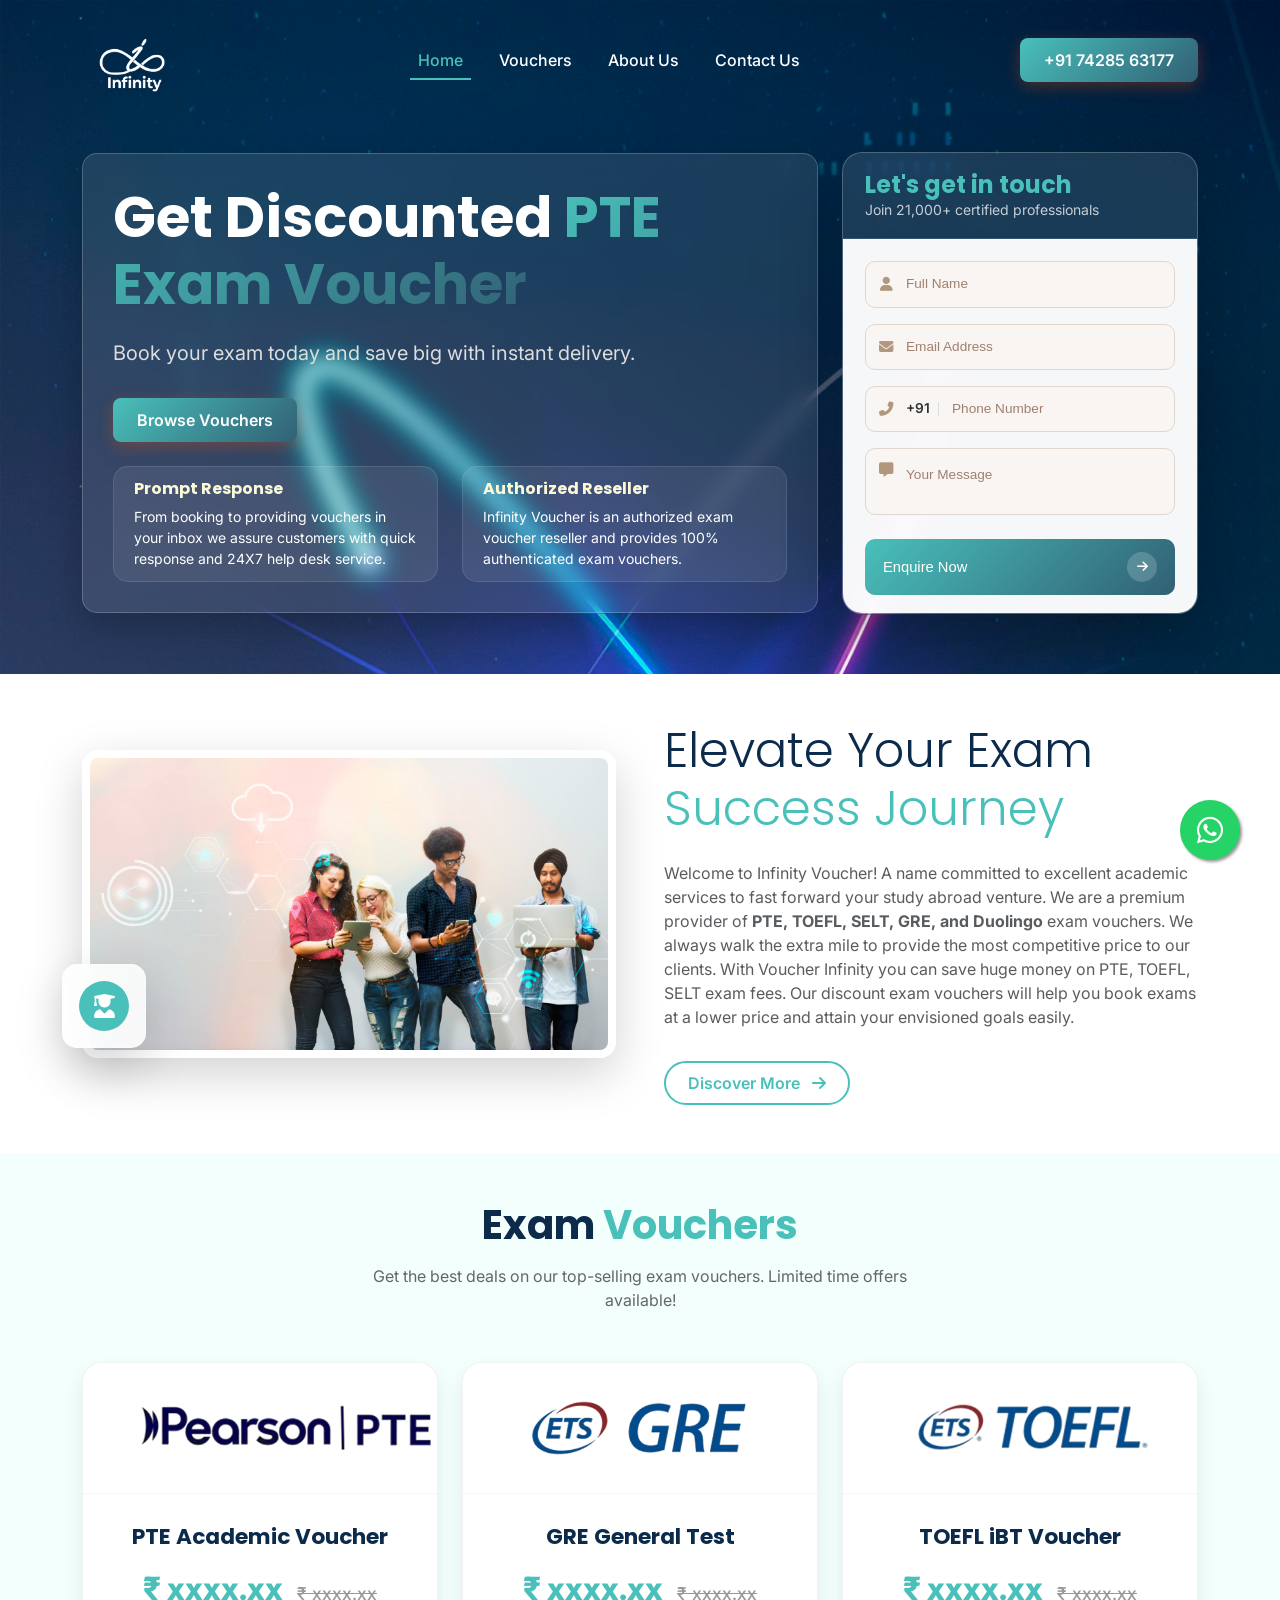
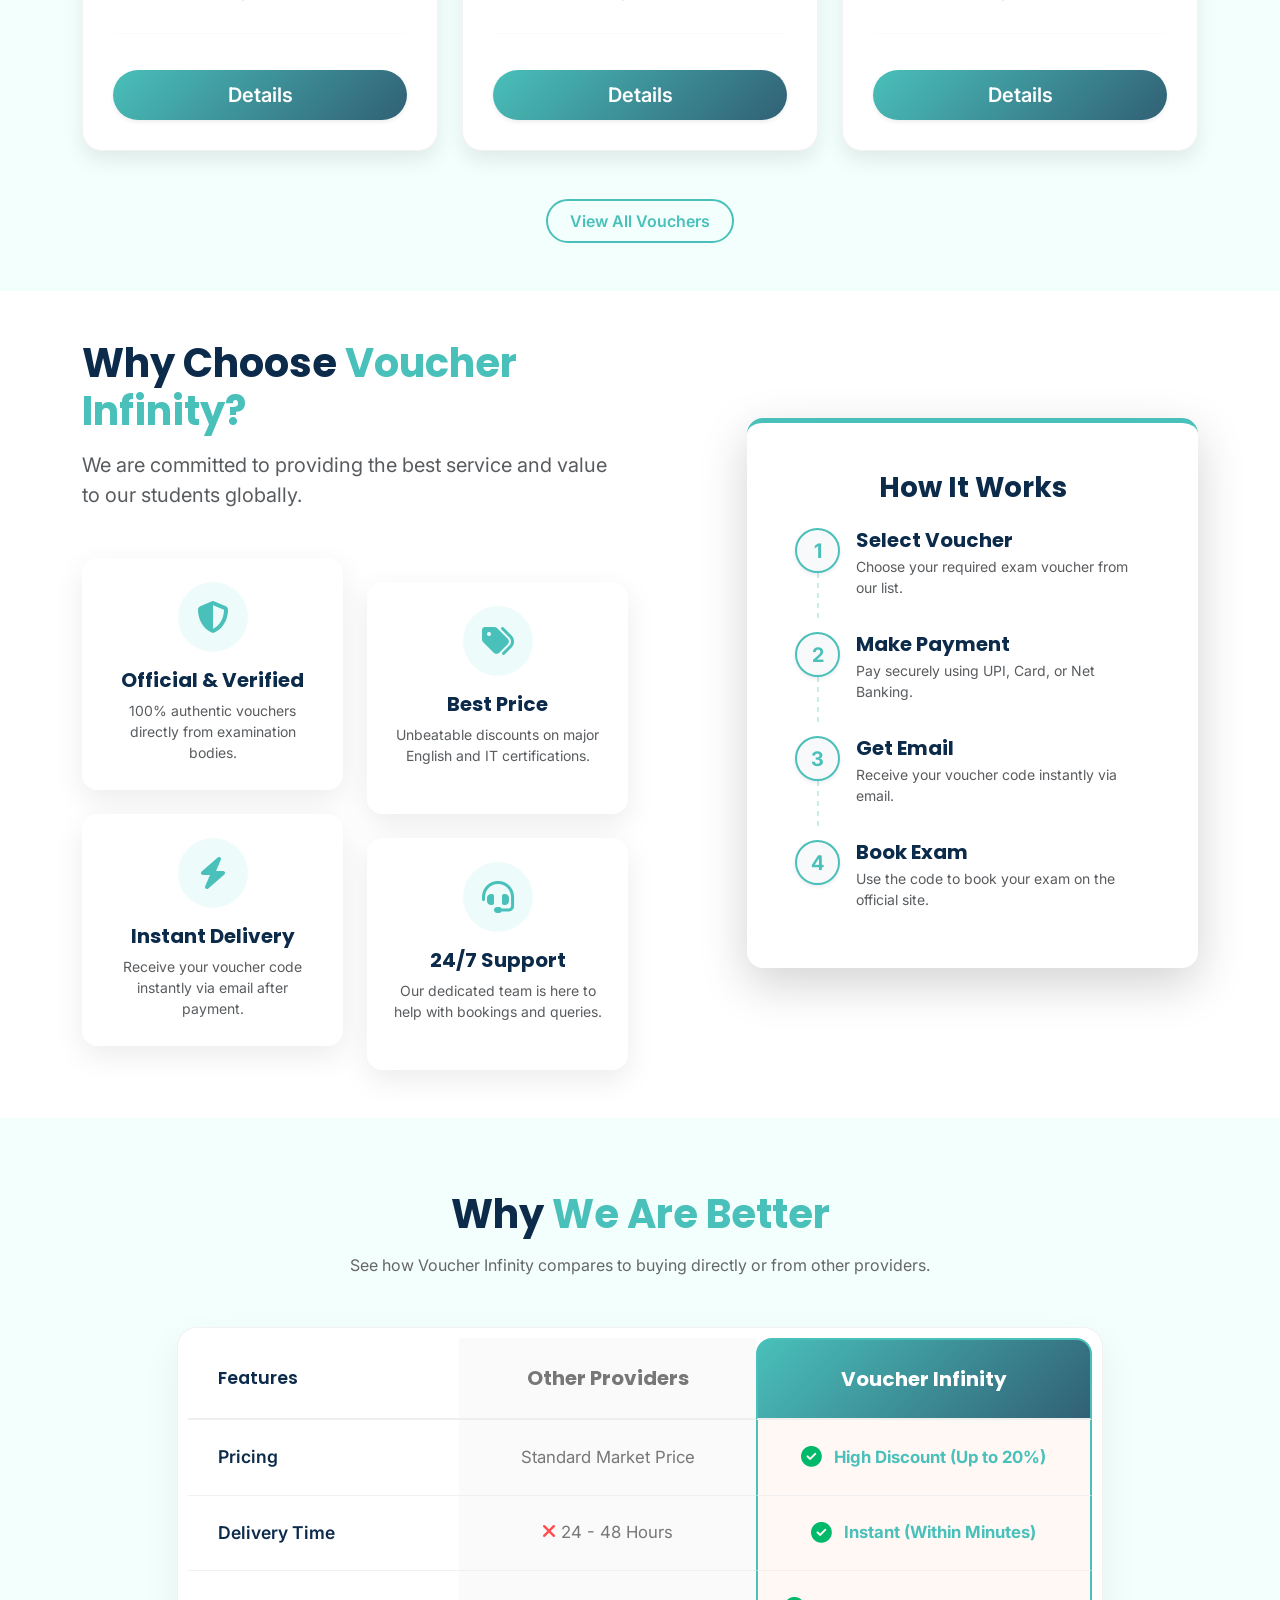
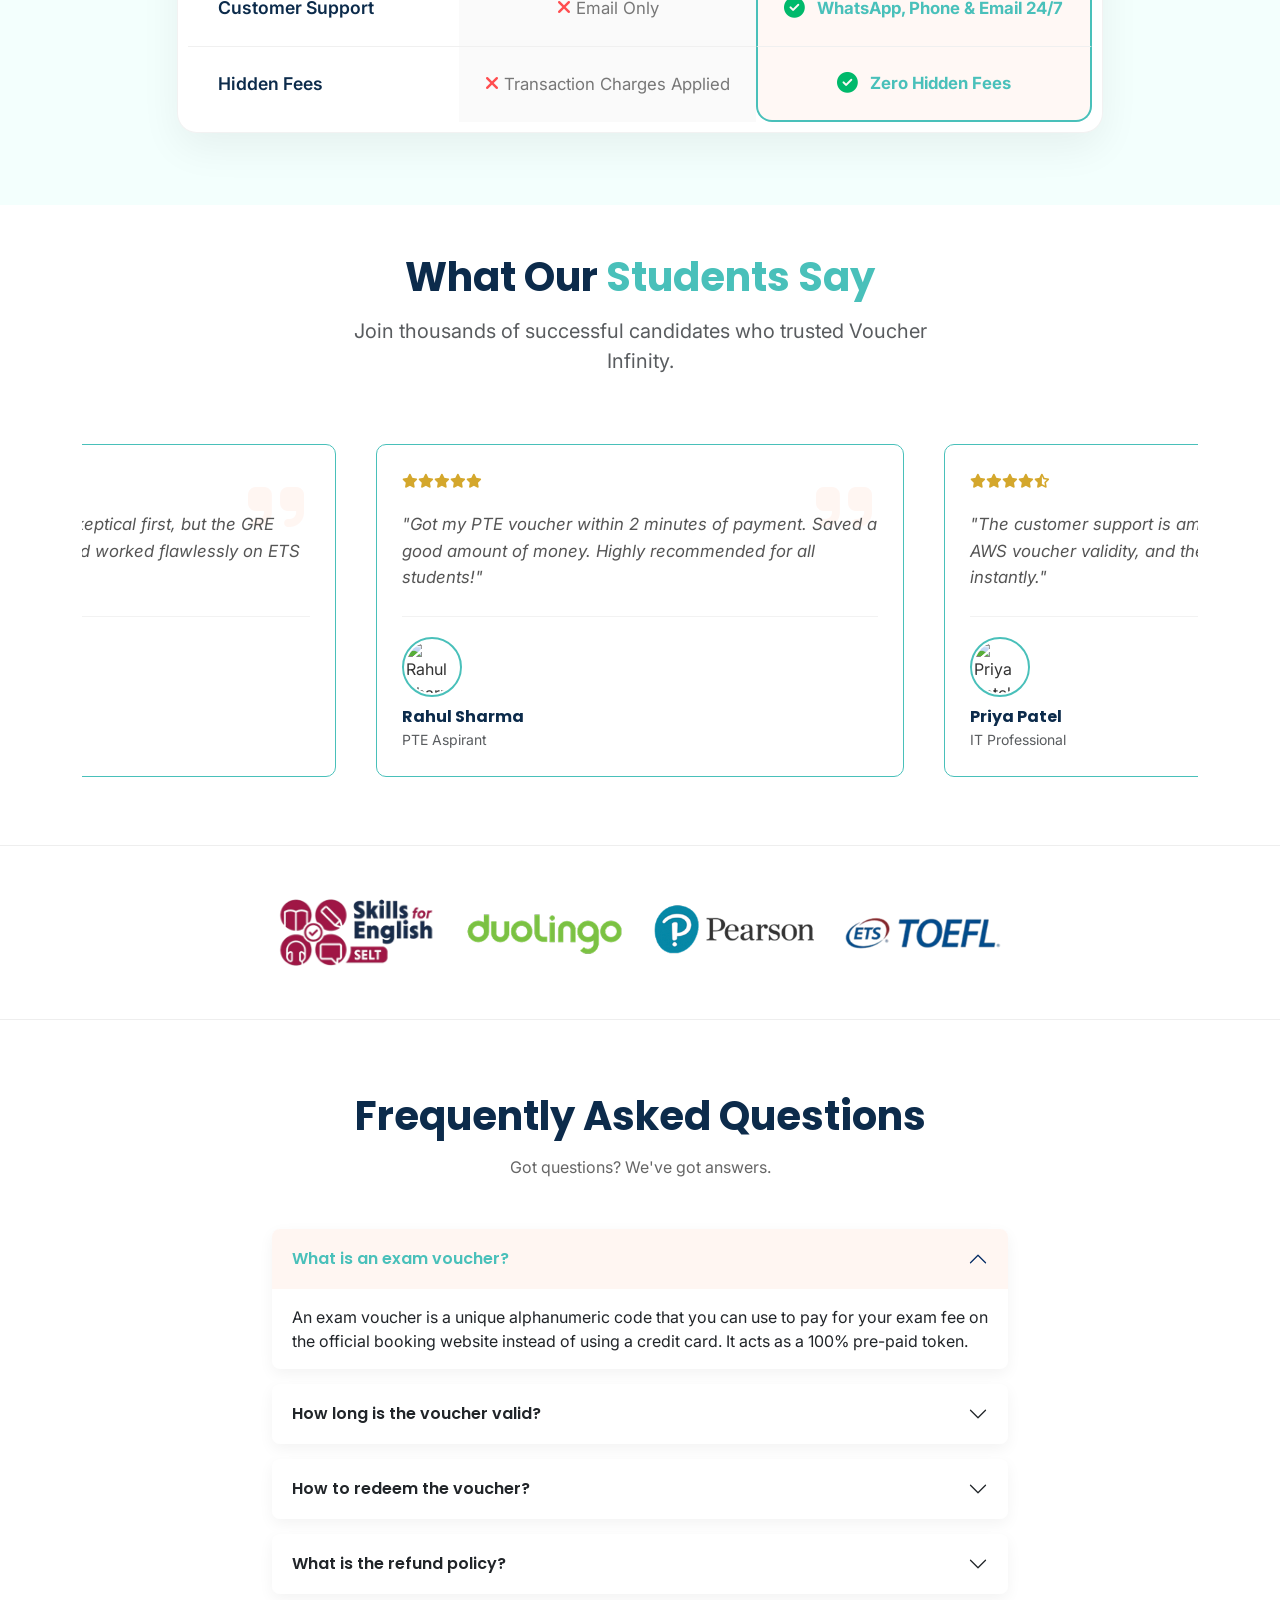
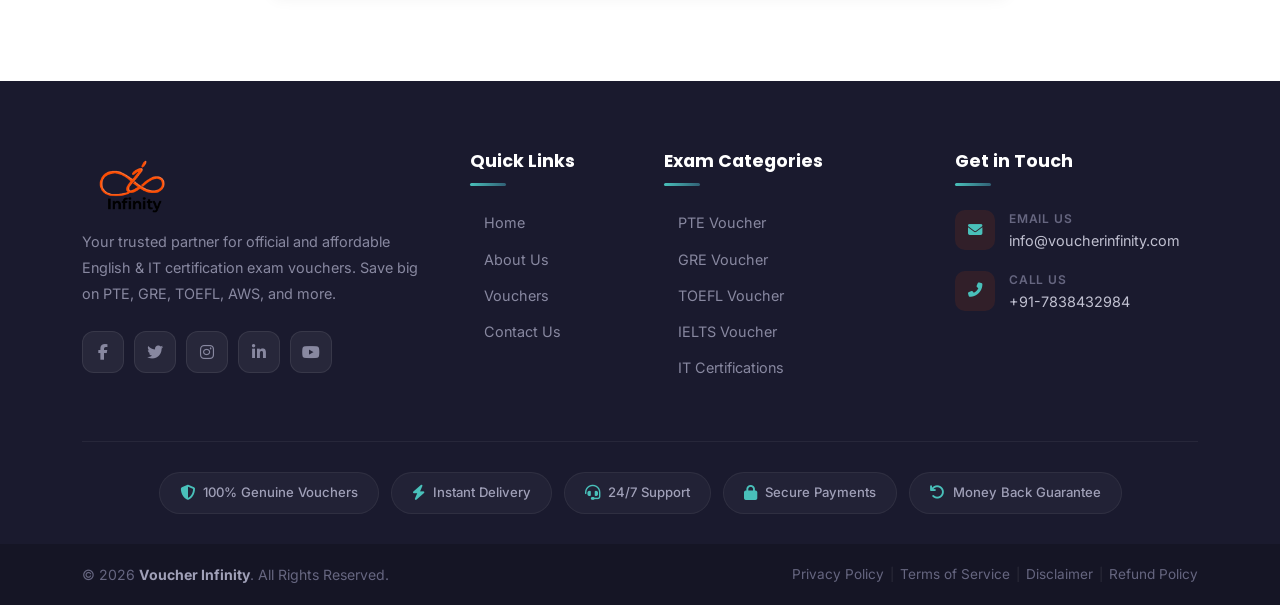
==== index.html @ 8d707a3a "first commit" ====
<!DOCTYPE html>
<html lang="en">

<head>
  <meta charset="UTF-8">
  <meta name="viewport" content="width=device-width, initial-scale=1.0">
  <title>Voucher Infinity - Official Exam Vouchers</title>
  <meta name="description"
    content="Get official exam vouchers at the best price for English & IT Certifications. Instant delivery, trusted by 1000+ students.">

  <!-- Google Fonts -->
  <link rel="preconnect" href="https://fonts.googleapis.com">
  <link rel="preconnect" href="https://fonts.gstatic.com" crossorigin>
  <link
    href="https://fonts.googleapis.com/css2?family=Inter:wght@300;400;500;600;700&family=Poppins:wght@500;600;700;800&display=swap"
    rel="stylesheet">

  <!-- Bootstrap 5 CSS -->
  <link href="https://cdn.jsdelivr.net/npm/bootstrap@5.3.0/dist/css/bootstrap.min.css" rel="stylesheet">

  <!-- Font Awesome -->
  <link rel="stylesheet" href="https://cdnjs.cloudflare.com/ajax/libs/font-awesome/6.4.0/css/all.min.css">

  <!-- AOS Animation CSS -->
  <link href="https://unpkg.com/aos@2.3.1/dist/aos.css" rel="stylesheet">

  <!-- Animate.css -->
  <link rel="stylesheet" href="https://cdnjs.cloudflare.com/ajax/libs/animate.css/4.1.1/animate.min.css" />

  <!-- OWL Carousel CSS -->
  <link rel="stylesheet" href="https://cdnjs.cloudflare.com/ajax/libs/OwlCarousel2/2.3.4/assets/owl.carousel.min.css">
  <link rel="stylesheet"
    href="https://cdnjs.cloudflare.com/ajax/libs/OwlCarousel2/2.3.4/assets/owl.theme.default.min.css">

  <!-- Custom CSS -->
  <link rel="stylesheet" href="assets/css/style.css">
  <link rel="stylesheet" href="assets/css/hero2.css">
</head>

<body>

  <!-- Hero Section -->
  <section class="hero text-center text-lg-start" id="headerWrapper"
    style="background-image: url('assets/images/home/hero3.jpg');">
    <nav class="navbar navbar-expand-lg navbar-light" id="mainNavbar2">
      <div class="container">
        <a class="navbar-brand" href="index.html">
          <img src="assets/images/logo-white.png" alt="" class="nav-logo" style="max-width: 100px;">
        </a>

        <!-- Megamenu Toggler -->
        <!-- <div class="dropdown me-auto   position-static">
          <div class=" theme-primary dropdown-toggle courses-btn d-flex align-items-center gap-2 px-2 px-md-4 py-2"
            id="coursesMegaMenuButton" data-bs-toggle="dropdown" aria-expanded="false" data-bs-auto-close="outside">
            Vouchers
          </div> 
          <div class="dropdown-menu w-100 mega-menu-dropdown  border-0 mt-3 p-3 "
            aria-labelledby="coursesMegaMenuButton" style="background-color: transparent;">
            <div class="container p-0 pb-5 rounded">
              <div class="row g-0"> 
                <div class="col-md-12 p-sm-4 p-2 bg-white">
                  <div class="voucher-drawer-wrapper ">
                    <div class="">
                      <a href="#" class="text-decoration-none text-dark" style="cursor: pointer;">
                        <div class="icon-wrapper rounded  ">
                          <img src="assets/images/vouchers/duolingo.png" alt="">
                        </div>
                      </a>
                    </div>
                    <div class="">
                      <a href="#" class="text-decoration-none text-dark" style="cursor: pointer;">
                        <div class="icon-wrapper rounded  ">
                          <img src="assets/images/vouchers/gre.webp" alt=""">
                        </div>
                      </a>
                    </div>
                    <div class="">
                      <a href=" #" class="text-decoration-none text-dark" style="cursor: pointer;">
                          <div class="icon-wrapper rounded  ">
                            <img src="assets/images/vouchers/ielts.webp" alt=""">
                        </div>
                      </a>
                    </div>
                    <div class="">
                      <a href=" #" class="text-decoration-none text-dark" style="cursor: pointer;">
                            <div class="icon-wrapper rounded  ">
                              <img src="assets/images/vouchers/pte.webp" alt="">
                            </div>
                      </a>
                    </div>
                    <div class="">
                      <a href="#" class="text-decoration-none text-dark" style="cursor: pointer;">
                        <div class="icon-wrapper rounded  ">
                          <img src="assets/images/vouchers/selt.webp" alt="">
                        </div>
                      </a>
                    </div>

                  </div>
                </div>
              </div>
            </div>
          </div>
        </div> -->

        <button class=" navbar-toggler ms-auto" type="button" data-bs-toggle="collapse" data-bs-target="#heronavbar">
          <span class="navbar-toggler-icon"></span>
        </button>
        <div class="collapse navbar-collapse" id="heronavbar">
          <ul class="navbar-nav mx-auto">
            <li class="nav-item">
              <a class="nav-link active" href="index.html">Home</a>
            </li>
            <li class="nav-item">
              <a class="nav-link" href="exam-vouchers.html"> Vouchers</a>
            </li>
            <li class="nav-item">
              <a class="nav-link" href="about.html">About Us</a>
            </li>
            <li class="nav-item">
              <a class="nav-link" href="contact.html">Contact Us</a>
            </li>

          </ul>
          <div class="d-flex gap-2 hero-cta-btn">
            <a href="tel:+917428563177" class="btn btn-primary-custom ">+91 74285 63177</a>
          </div>

        </div>
        <!-- ===CTA-Btuuon -->
      </div>
    </nav>

    <div class="container pt-5 sm-pt-2">
      <div class="row align-items-center">
        <div class="col-lg-8 col-12 hero-content mb-5 mb-lg-0 ">
          <div class="hero-left-wrapper">

            <!-- <h1>From Learning to Earning <br />- <span class="hero-title-style" id="textAnimate"></span>
            </h1> -->
            <div class="hero-content">
              <h1 class="text-white">Get Discounted
                <span>PTE Exam Voucher</span>
              </h1>
              <p class="text-white">Book your exam today and save big with instant delivery.</p>
              <div class="">
                <a href="#vouchers" class="btn btn-primary-custom">Browse Vouchers</a>
              </div>
            </div>

            <div class=" pt-4">
              <div class="row gy-4">
                <div class="col-sm-6">
                  <div class="stat-box d-flex align-items-center">
                    <div class="stat-text">
                      <h6 class=" stat-title ">Prompt Response</h6>
                      <div class="stat-desc">
                        From booking to providing vouchers in your inbox we assure customers with quick response and
                        24X7 help desk service.
                      </div>
                    </div>
                  </div>
                </div>
                <div class="col-sm-6">
                  <div class="stat-box d-flex align-items-center">
                    <div class="stat-text">
                      <h6 class=" stat-title ">Authorized Reseller</h6>
                      <div class="stat-desc">
                        Infinity Voucher is an authorized exam voucher reseller and provides 100% authenticated exam
                        vouchers.
                      </div>
                    </div>
                  </div>
                </div>

              </div>

            </div>
            <!-- <div class="d-flex gap-3 justify-content-center justify-content-lg-start">
              <a href="category.html" class="btn theme-primary btn-lg">Explore More</a>

            </div> -->
          </div>
        </div>
        <div class="col-lg-4 col-12">
          <!-- enquary form section -->
          <div class="hero-enquiry-card index-enquiry-card">

            <!-- Card Header -->
            <div class="hero-enquiry-header">

              <div class="flex-grow-1">
                <h4 class="mb-0 fw-bold">Let's get in touch</h4>
                <p class="mb-0 small opacity-75">Join 21,000+ certified professionals</p>
              </div>
              <!-- <div class="hef-live-dot">
                <span class="hef-pulse-ring"></span>
                <span class="hef-pulse-dot"></span>
              </div> -->
            </div>

            <!-- Form Body -->
            <div class="hero-enquiry-body">
              <form action="" id="indexEnquiryForm" novalidate>

                <!-- Full Name -->
                <div class="hef-field-group mb-3">
                  <div class="hef-input-wrap">
                    <span class="hef-input-icon"><i class="fas fa-user"></i></span>
                    <input type="text" id="idxName" class="hef-input" placeholder=" " required>
                    <label for="idxName" class="hef-label">Full Name</label>
                  </div>
                </div>

                <!-- Email -->
                <div class="hef-field-group mb-3">
                  <div class="hef-input-wrap">
                    <span class="hef-input-icon"><i class="fas fa-envelope"></i></span>
                    <input type="email" id="idxEmail" class="hef-input" placeholder=" " required>
                    <label for="idxEmail" class="hef-label">Email Address</label>
                  </div>
                </div>

                <!-- Phone -->
                <div class="hef-field-group mb-3">
                  <div class="hef-input-wrap hef-phone-wrap">
                    <span class="hef-input-icon"><i class="fas fa-phone-alt"></i></span>
                    <span class="hef-country-code">+91</span>
                    <input type="tel" id="idxPhone" class="hef-input hef-input-phone" placeholder=" " required>
                    <label for="idxPhone" class="hef-label hef-label-phone">Phone Number</label>
                  </div>
                </div>


                <!-- your message -->
                <div class="hef-field-group mb-4">
                  <div class="hef-input-wrap hef-textarea-wrap">
                    <span class="hef-input-icon hef-textarea-icon"><i class="fas fa-message"></i></span>
                    <textarea id="idxTime" class="hef-input hef-textarea" placeholder=" "></textarea>
                    <label for="idxTime" class="hef-label">Your Message</label>

                  </div>
                </div>

                <!-- Submit Button -->
                <button type="submit" class="hef-submit-btn">
                  <span class="hef-btn-text">
                    Enquire Now
                  </span>
                  <span class="hef-btn-arrow"><i class="fas fa-arrow-right"></i></span>
                </button>
              </form>

              <!-- Perks Row -->

            </div>
          </div>
        </div>
      </div>

    </div>
    <div class="hero-overlay"></div>
  </section>

  <!-- Sticky Navbar -->
  <!-- <nav class="navbar navbar-expand-lg fixed-top">
    <div class="container">
      <a class="navbar-brand" href="index.html">
        <img src="assets/images/logo.png" alt="header-logo" style="max-width: 100px;" />
      </a>
      <button class="navbar-toggler" type="button" data-bs-toggle="collapse" data-bs-target="#navbarNav"
        aria-controls="navbarNav" aria-expanded="false" aria-label="Toggle navigation">
        <span class="navbar-toggler-icon"></span>
      </button>
      <div class="collapse navbar-collapse" id="navbarNav">
        <ul class="navbar-nav mx-auto">
          <li class="nav-item">
            <a class="nav-link active" href="index.html">Home</a>
          </li>

          <li class="nav-item">
            <a class="nav-link" href="exam-vouchers.html"> Vouchers</a>
          </li>
          <li class="nav-item">
            <a class="nav-link" href="about.html">About Us</a>
          </li>
          <li class="nav-item">
            <a class="nav-link" href="contact.html">Contact</a>
          </li>
        </ul>
        <div class="d-flex">
          <a href="contact.html" class="btn btn-primary-custom">Get Started</a>
        </div>
      </div>
    </div>
  </nav> -->

  <!-- about-intro-section -->
  <section class="about-intro-section ">
    <div class="container py-5">
      <div class="row align-items-center g-5">

        <!-- Left Side: Image with Floating Animation -->
        <div class="col-lg-6" data-aos="fade-right" data-aos-duration="1000">
          <div class="about-image-wrapper position-relative">
            <!-- <div class="about-shape-bg"></div> -->
            <img src="assets/images/home/intro.jpg" alt="Students"
              class="img-fluid rounded-4 shadow-lg position-relative z-1" style="border: 8px solid #fff;">

            <!-- Floating Badge -->
            <div class="floating-badge-modern glass-card p-3 d-flex align-items-center gap-3 shadow-lg"
              data-aos="zoom-in" data-aos-delay="500">
              <div
                class="icon-box bg-primary-custom text-white rounded-circle d-flex align-items-center justify-content-center"
                style="width: 50px; height: 50px;">
                <i class="fas fa-user-graduate fs-4"></i>
              </div>

            </div>
          </div>
        </div>

        <!-- Right Side: Content -->
        <div class="col-lg-6" data-aos="fade-left" data-aos-duration="1000" data-aos-delay="200">
          <div class="about-content-wrapper ">

            <h2 class="display-5  mb-4">Elevate Your Exam <br><span
                class="text-primary-custom position-relative z-1">Success Journey

              </span></h2>

            <p class="text-muted  mb-4">
              Welcome to Infinity Voucher! A name committed to excellent academic services to fast forward your study
              abroad venture. We are a premium provider of <strong>PTE, TOEFL, SELT, GRE, and Duolingo</strong> exam
              vouchers.
              We always walk the extra mile to provide the most competitive price to our clients. With Voucher Infinity
              you can save
              huge money on PTE, TOEFL, SELT exam fees. Our discount exam vouchers will help you book exams at a lower
              price and
              attain your envisioned goals easily.
            </p>




            <a href="about.html" class="btn btn-outline-custom rounded-pill mt-2">Discover More <i
                class="fas fa-arrow-right ms-2"></i></a>
          </div>
        </div>

      </div>
    </div>
  </section>

  <!-- Featured Vouchers Section -->
  <section class="" id="vouchers">
    <div class="container py-5">
      <div class="section-title" data-aos="fade-up">
        <h2>Exam <span class="text-primary-custom">Vouchers</span></h2>
        <p>Get the best deals on our top-selling exam vouchers. Limited time offers available!</p>
      </div>
      <div class="row g-4 justify-content-center">
        <!-- Voucher 1 -->
        <div class="col-lg-4 col-md-6" data-aos="fade-up" data-aos-delay="100">
          <div class="voucher-card-premium">
            <div class="voucher-card-header bg-light-orange">

              <img src="assets/images/vouchers/pte.png" alt="PTE Voucher" class="voucher-logo">
            </div>
            <div class="voucher-card-body">
              <h4 class="voucher-title">PTE Academic Voucher</h4>
              <div class="voucher-pricing">
                <span class="price-current">₹ xxxx.xx</span>
                <span class="price-original"><del>₹ xxxx.xx</del></span>
              </div>
              <hr class="voucher-divider">
              <ul class="voucher-features-modern">
                <li><i class="fas fa-check-circle text-success"></i> Valid for 11 Months</li>
                <li><i class="fas fa-check-circle text-success"></i> Official Pearson Voucher</li>
                <li><i class="fas fa-check-circle text-success"></i> Free Mock Test Included</li>
                <li><i class="fas fa-check-circle text-success"></i> Instant Email Delivery</li>
              </ul>
              <a href="#" class="btn btn-primary-custom w-100 mt-3 btn-lg rounded-pill shadow-sm">Details</a>
            </div>
          </div>
        </div>

        <!-- Voucher 2 -->
        <div class="col-lg-4 col-md-6" data-aos="fade-up" data-aos-delay="200">
          <div class="voucher-card-premium">
            <div class="voucher-card-header bg-light-orange">

              <img src="assets/images/vouchers/gre.png" alt="GRE Exam Voucher" class="voucher-logo">
            </div>
            <div class="voucher-card-body">
              <h4 class="voucher-title">GRE General Test</h4>
              <div class="voucher-pricing">
                <span class="price-current">₹ xxxx.xx</span>
                <span class="price-original"><del>₹ xxxx.xx</del></span>
              </div>
              <hr class="voucher-divider">
              <ul class="voucher-features-modern">
                <li><i class="fas fa-check-circle text-success"></i> Valid for 1 Year</li>
                <li><i class="fas fa-check-circle text-success"></i> Official ETS Voucher</li>
                <li><i class="fas fa-check-circle text-success"></i> Accepted Globally</li>
                <li><i class="fas fa-check-circle text-success"></i> Instant Email Delivery</li>
              </ul>
              <a href="#" class="btn btn-primary-custom w-100 mt-3 btn-lg rounded-pill shadow-sm">Details</a>
            </div>
          </div>
        </div>

        <!-- Voucher 3 -->
        <div class="col-lg-4 col-md-6" data-aos="fade-up" data-aos-delay="300">
          <div class="voucher-card-premium">
            <div class="voucher-card-header bg-light-orange">

              <img src="assets/images/vouchers/toefl.png" alt="TOEFL Voucher" class="voucher-logo">
            </div>
            <div class="voucher-card-body">
              <h4 class="voucher-title">TOEFL iBT Voucher</h4>
              <div class="voucher-pricing">
                <span class="price-current">₹ xxxx.xx</span>
                <span class="price-original"><del>₹ xxxx.xx</del></span>
              </div>
              <hr class="voucher-divider">
              <ul class="voucher-features-modern">
                <li><i class="fas fa-check-circle text-success"></i> Valid for 6 Months</li>
                <li><i class="fas fa-check-circle text-success"></i> Official ETS Voucher</li>
                <li><i class="fas fa-check-circle text-success"></i> Universally Accepted</li>
                <li><i class="fas fa-check-circle text-success"></i> Instant Email Delivery</li>
              </ul>
              <a href="#" class="btn btn-primary-custom w-100 mt-3 btn-lg rounded-pill shadow-sm">Details</a>
            </div>
          </div>
        </div>
      </div>
      <div class="text-center mt-5">
        <a href="vouchers.html" class="btn btn-outline-custom">View All Vouchers</a>
      </div>
    </div>
  </section>

  <!-- Why Choose Us -->
  <section class="py-5  position-relative" id="why-choose-us">
    <div class="container pb-4">
      <div class="row align-items-center">

        <!-- Why Choose Us Column -->
        <div class="col-lg-6 mb-5 mb-lg-0">
          <div class="section-title text-start mb-5" data-aos="fade-up">
            <h2 class="display-6 fw-bold">Why Choose <span class="text-primary-custom">Voucher Infinity?</span></h2>
            <p class="text-muted fs-5">We are committed to providing the best service and value to our students
              globally.</p>
          </div>

          <div class="row g-4">
            <div class="col-md-6" data-aos="fade-up" data-aos-delay="100">
              <div class="feature-card-modern glass-card p-4 h-100 text-center">
                <div class="feature-icon-modern mb-3 mx-auto">
                  <i class="fas fa-shield-alt"></i>
                </div>
                <h5 class="fw-bold">Official & Verified</h5>
                <p class="text-muted small mb-0">100% authentic vouchers directly from examination bodies.</p>
              </div>
            </div>

            <div class="col-md-6" data-aos="fade-up" data-aos-delay="200">
              <div class="feature-card-modern glass-card p-4 h-100 text-center mt-md-4">
                <div class="feature-icon-modern mb-3 mx-auto">
                  <i class="fas fa-tags"></i>
                </div>
                <h5 class="fw-bold">Best Price</h5>
                <p class="text-muted small mb-0">Unbeatable discounts on major English and IT certifications.</p>
              </div>
            </div>

            <div class="col-md-6" data-aos="fade-up" data-aos-delay="300">
              <div class="feature-card-modern glass-card p-4 h-100 text-center">
                <div class="feature-icon-modern mb-3 mx-auto">
                  <i class="fas fa-bolt"></i>
                </div>
                <h5 class="fw-bold">Instant Delivery</h5>
                <p class="text-muted small mb-0">Receive your voucher code instantly via email after payment.</p>
              </div>
            </div>

            <div class="col-md-6" data-aos="fade-up" data-aos-delay="400">
              <div class="feature-card-modern glass-card p-4 h-100 text-center mt-md-4">
                <div class="feature-icon-modern mb-3 mx-auto">
                  <i class="fas fa-headset"></i>
                </div>
                <h5 class="fw-bold">24/7 Support</h5>
                <p class="text-muted small mb-0">Our dedicated team is here to help with bookings and queries.</p>
              </div>
            </div>
          </div>
        </div>

        <!-- How It Works Column -->
        <div class="col-lg-5 offset-lg-1">
          <div class="how-it-works-wrapper p-4 p-md-5 bg-white rounded-4 shadow-lg" data-aos="zoom-in"
            data-aos-delay="200">
            <h3 class="fw-bold mb-4 text-center">How It Works</h3>

            <div class="step-modern d-flex mb-4" data-aos="fade-left" data-aos-delay="300">
              <div class="step-number me-3 shadow-sm">1</div>
              <div>
                <h5 class="fw-bold mb-1">Select Voucher</h5>
                <p class="text-muted small mb-0">Choose your required exam voucher from our list.</p>
              </div>
            </div>

            <div class="step-modern d-flex mb-4" data-aos="fade-left" data-aos-delay="400">
              <div class="step-number me-3 shadow-sm">2</div>
              <div>
                <h5 class="fw-bold mb-1">Make Payment</h5>
                <p class="text-muted small mb-0">Pay securely using UPI, Card, or Net Banking.</p>
              </div>
            </div>

            <div class="step-modern d-flex mb-4" data-aos="fade-left" data-aos-delay="500">
              <div class="step-number me-3 shadow-sm">3</div>
              <div>
                <h5 class="fw-bold mb-1">Get Email</h5>
                <p class="text-muted small mb-0">Receive your voucher code instantly via email.</p>
              </div>
            </div>

            <div class="step-modern d-flex" data-aos="fade-left" data-aos-delay="600">
              <div class="step-number me-3 shadow-sm">4</div>
              <div>
                <h5 class="fw-bold mb-1">Book Exam</h5>
                <p class="text-muted small mb-0">Use the code to book your exam on the official site.</p>
              </div>
            </div>

          </div>
        </div>

      </div>
    </div>
  </section>

  <!-- Comparison Section -->
  <section class="py-5">
    <div class="container py-4">
      <div class="section-title" data-aos="fade-up">
        <h2>Why <span class="text-primary-custom">We Are Better</span></h2>
        <p>See how Voucher Infinity compares to buying directly or from other providers.</p>
      </div>
      <div class="row justify-content-center">
        <div class="col-lg-10" data-aos="zoom-in" data-aos-delay="100">
          <div class="comparison-wrapper">
            <div class="table-responsive border-0">
              <table class="table comparison-table-modern mb-0">
                <thead>
                  <tr>
                    <th>Features</th>
                    <th>Other Providers</th>
                    <th class="highlight-col">Voucher Infinity</th>
                  </tr>
                </thead>
                <tbody>
                  <tr>
                    <td>Pricing</td>
                    <td>Standard Market Price</td>
                    <td class="highlight-col"><i class="fas fa-check-circle"></i> High Discount (Up to 20%)</td>
                  </tr>
                  <tr>
                    <td>Delivery Time</td>
                    <td><i class="fas fa-times"></i> 24 - 48 Hours</td>
                    <td class="highlight-col"><i class="fas fa-check-circle"></i> Instant (Within Minutes)</td>
                  </tr>
                  <tr>
                    <td>Customer Support</td>
                    <td><i class="fas fa-times"></i> Email Only</td>
                    <td class="highlight-col"><i class="fas fa-check-circle"></i> WhatsApp, Phone & Email 24/7</td>
                  </tr>
                  <tr>
                    <td>Hidden Fees</td>
                    <td><i class="fas fa-times"></i> Transaction Charges Applied</td>
                    <td class="highlight-col"><i class="fas fa-check-circle"></i> Zero Hidden Fees</td>
                  </tr>
                </tbody>
              </table>
            </div>
          </div>
        </div>
      </div>
    </div>
  </section>

  <!-- Testimonials Section -->
  <section class="position-relative  " id="testimonial-section">
    <div class="container py-5">
      <div class="section-title text-center mb-5" data-aos="fade-up">
        <h2 class="display-6 fw-bold">What Our <span class="text-primary-custom">Students Say</span></h2>
        <p class="text-muted fs-5">Join thousands of successful candidates who trusted Voucher Infinity.</p>
      </div>
      <div class="owl-carousel testimonials-carousel" data-aos="fade-up" data-aos-delay="100">
        <div class="testimonial-card-modern">
          <i class="fas fa-quote-right quote-icon-modern"></i>
          <div class="stars-modern">
            <i class="fas fa-star"></i><i class="fas fa-star"></i><i class="fas fa-star"></i><i
              class="fas fa-star"></i><i class="fas fa-star"></i>
          </div>
          <p class="testimonial-text-modern">"Got my PTE voucher within 2 minutes of payment. Saved a good amount of
            money. Highly recommended for all students!"</p>
          <div class="user-info-modern">
            <img src="https://ui-avatars.com/api/?name=Rahul+Sharma&background=fc4d01&color=fff&bold=true"
              alt="Rahul Sharma" class="user-avatar-modern">
            <div>
              <h5 class="mb-0 fs-6 fw-bold">Rahul Sharma</h5>
              <small class="text-muted">PTE Aspirant</small>
            </div>
          </div>
        </div>
        <div class="testimonial-card-modern">
          <i class="fas fa-quote-right quote-icon-modern"></i>
          <div class="stars-modern">
            <i class="fas fa-star"></i><i class="fas fa-star"></i><i class="fas fa-star"></i><i
              class="fas fa-star"></i><i class="fas fa-star-half-alt"></i>
          </div>
          <p class="testimonial-text-modern">"The customer support is amazing. I had a query regarding AWS voucher
            validity, and they resolved it on WhatsApp instantly."</p>
          <div class="user-info-modern">
            <img src="https://ui-avatars.com/api/?name=Priya+Patel&background=e69603&color=fff&bold=true"
              alt="Priya Patel" class="user-avatar-modern">
            <div>
              <h5 class="mb-0 fs-6 fw-bold">Priya Patel</h5>
              <small class="text-muted">IT Professional</small>
            </div>
          </div>
        </div>
        <div class="testimonial-card-modern">
          <i class="fas fa-quote-right quote-icon-modern"></i>
          <div class="stars-modern">
            <i class="fas fa-star"></i><i class="fas fa-star"></i><i class="fas fa-star"></i><i
              class="fas fa-star"></i><i class="fas fa-star"></i>
          </div>
          <p class="testimonial-text-modern">"Very smooth process. I was skeptical first, but the GRE voucher was 100%
            genuine and worked flawlessly on ETS website."</p>
          <div class="user-info-modern">
            <img src="https://ui-avatars.com/api/?name=Amit+Kumar&background=fc4d01&color=fff&bold=true"
              alt="Amit Kumar" class="user-avatar-modern">
            <div>
              <h5 class="mb-0 fs-6 fw-bold">Amit Kumar</h5>
              <small class="text-muted">MS Student</small>
            </div>
          </div>
        </div>
      </div>
    </div>
  </section>



  <!-- Brands Section -->
  <section class="brands-section text-center">
    <div class="container">
      <div class="row justify-content-center align-items-center">
        <!-- Placeholder text for logos -->
        <div class="col-4 col-md-2 mb-3 mb-md-0">
          <div class="brand-logo-wrapper">
            <img src="assets/images/brands-logos/1.png" alt="" class="img-fluid">
          </div>
        </div>
        <div class="col-4 col-md-2 mb-3 mb-md-0">
          <div class="brand-logo-wrapper">
            <img src="assets/images/brands-logos/2.png" alt="" class="img-fluid">
          </div>
        </div>
        <div class="col-4 col-md-2 mb-3 mb-md-0">
          <div class="brand-logo-wrapper">
            <img src="assets/images/brands-logos/3.png" alt="" class="img-fluid">
          </div>
        </div>
        <div class="col-4 col-md-2 mb-3 mb-md-0">
          <div class="brand-logo-wrapper">
            <img src="assets/images/brands-logos/4.png" alt="" class="img-fluid">
          </div>
        </div>


      </div>
    </div>
  </section>



  <!-- FAQ Section -->

  <section class="py-5">
    <div class="container py-4">
      <div class="row justify-content-center">
        <div class="col-lg-8">
          <div class="section-title" data-aos="fade-up">
            <h2>Frequently Asked Questions</h2>
            <p>Got questions? We've got answers.</p>
          </div>
          <div class="accordion" id="faqAccordion" data-aos="fade-up" data-aos-delay="100">
            <div class="accordion-item">
              <h2 class="accordion-header" id="headingOne">
                <button class="accordion-button" type="button" data-bs-toggle="collapse" data-bs-target="#collapseOne"
                  aria-expanded="true" aria-controls="collapseOne">
                  What is an exam voucher?
                </button>
              </h2>
              <div id="collapseOne" class="accordion-collapse collapse show" aria-labelledby="headingOne"
                data-bs-parent="#faqAccordion">
                <div class="accordion-body">
                  An exam voucher is a unique alphanumeric code that you can use to pay for your exam fee on the
                  official booking website instead of using a credit card. It acts as a 100% pre-paid token.
                </div>
              </div>
            </div>
            <div class="accordion-item">
              <h2 class="accordion-header" id="headingTwo">
                <button class="accordion-button collapsed" type="button" data-bs-toggle="collapse"
                  data-bs-target="#collapseTwo" aria-expanded="false" aria-controls="collapseTwo">
                  How long is the voucher valid?
                </button>
              </h2>
              <div id="collapseTwo" class="accordion-collapse collapse" aria-labelledby="headingTwo"
                data-bs-parent="#faqAccordion">
                <div class="accordion-body">
                  Validity depends on the exam. PTE vouchers are typically valid for 11 months, while AWS and GRE
                  vouchers have a validity of 6-12 months. We always mention the exact validity before purchase.
                </div>
              </div>
            </div>
            <div class="accordion-item">
              <h2 class="accordion-header" id="headingThree">
                <button class="accordion-button collapsed" type="button" data-bs-toggle="collapse"
                  data-bs-target="#collapseThree" aria-expanded="false" aria-controls="collapseThree">
                  How to redeem the voucher?
                </button>
              </h2>
              <div id="collapseThree" class="accordion-collapse collapse" aria-labelledby="headingThree"
                data-bs-parent="#faqAccordion">
                <div class="accordion-body">
                  While booking your exam on the official portal, proceed to the checkout/payment page. There will be an
                  option to "Enter Voucher Code" or "Promo Code". Enter the code we provided and your total payable
                  amount will become zero.
                </div>
              </div>
            </div>
            <div class="accordion-item">
              <h2 class="accordion-header" id="headingFour">
                <button class="accordion-button collapsed" type="button" data-bs-toggle="collapse"
                  data-bs-target="#collapseFour" aria-expanded="false" aria-controls="collapseFour">
                  What is the refund policy?
                </button>
              </h2>
              <div id="collapseFour" class="accordion-collapse collapse" aria-labelledby="headingFour"
                data-bs-parent="#faqAccordion">
                <div class="accordion-body">
                  Once a voucher is issued, it cannot be refunded or exchanged, as it is a unique digital asset.
                  However, if a voucher is proven to be invalid (which is extremely rare), we provide a 100% replacement
                  or refund.
                </div>
              </div>
            </div>
          </div>
        </div>
      </div>
    </div>
  </section>

  <!-- CTA Section -->
  <!-- <section class="cta-section">
    <div class="container" data-aos="zoom-in">
      <h2>Start Your Certification Journey Today</h2>
      <p class="fs-5 mb-4 opacity-75">Don't let high exam fees stop you. Get your discounted voucher now!</p>
      <a href="vouchers.html" class="btn btn-light btn-lg px-5 text-primary fw-bold" style="border-radius: 50px;">Get
        Your Voucher Now</a>
    </div>
  </section> -->

  <!-- Footer -->
  <footer class="site-footer" id="site-footer">


    <!-- Main Footer Content -->
    <div class="footer-main">
      <div class="container">
        <div class="row g-5">
          <!-- Brand Column -->
          <div class="col-lg-4 col-md-6">
            <div class="footer-brand-block">
              <a href="index.html" class="footer-logo-link d-inline-flex align-items-center gap-2 mb-3">

                <img src="assets/images/logo.png" alt="footer-logo" style="max-width: 100px;" />
              </a>
              <p class="footer-brand-desc">Your trusted partner for official and affordable English & IT certification
                exam vouchers. Save big on PTE, GRE, TOEFL, AWS, and more.</p>
              <div class="footer-social-links">
                <a href="#" class="footer-social-link" aria-label="Facebook" id="footer-social-facebook">
                  <i class="fab fa-facebook-f"></i>
                </a>
                <a href="#" class="footer-social-link" aria-label="Twitter" id="footer-social-twitter">
                  <i class="fab fa-twitter"></i>
                </a>
                <a href="#" class="footer-social-link" aria-label="Instagram" id="footer-social-instagram">
                  <i class="fab fa-instagram"></i>
                </a>
                <a href="#" class="footer-social-link" aria-label="LinkedIn" id="footer-social-linkedin">
                  <i class="fab fa-linkedin-in"></i>
                </a>
                <a href="#" class="footer-social-link" aria-label="YouTube" id="footer-social-youtube">
                  <i class="fab fa-youtube"></i>
                </a>
              </div>
            </div>
          </div>

          <!-- Quick Links -->
          <div class="col-lg-2 col-md-6 col-6">
            <h5 class="footer-col-title">Quick Links</h5>
            <ul class="footer-nav-list" id="footer-quick-links">
              <li><a href="index.html"><i class="fas fa-chevron-right"></i> Home</a></li>
              <li><a href="about.html"><i class="fas fa-chevron-right"></i> About Us</a></li>
              <li><a href="vouchers.html"><i class="fas fa-chevron-right"></i> Vouchers</a></li>
              <li><a href="contact.html"><i class="fas fa-chevron-right"></i> Contact Us</a></li>
            </ul>
          </div>

          <!-- Exam Categories -->
          <div class="col-lg-3 col-md-6 col-6">
            <h5 class="footer-col-title">Exam Categories</h5>
            <ul class="footer-nav-list" id="footer-categories">
              <li><a href="exam-vouchers.html"><i class="fas fa-chevron-right"></i> PTE Voucher</a></li>
              <li><a href="exam-vouchers.html"><i class="fas fa-chevron-right"></i> GRE Voucher</a></li>
              <li><a href="exam-vouchers.html"><i class="fas fa-chevron-right"></i> TOEFL Voucher</a></li>
              <li><a href="exam-vouchers.html"><i class="fas fa-chevron-right"></i> IELTS Voucher</a></li>
              <li><a href="vouchers.html"><i class="fas fa-chevron-right"></i> IT Certifications</a></li>
            </ul>
          </div>

          <!-- Contact Info -->
          <div class="col-lg-3 col-md-6">
            <h5 class="footer-col-title">Get in Touch</h5>
            <ul class="footer-contact-list" id="footer-contact-info">
              <li>
                <div class="footer-contact-icon"><i class="fas fa-envelope"></i></div>
                <div>
                  <span class="footer-contact-label">Email Us</span>
                  <a href="mailto:info@voucherinfinity.com">info@voucherinfinity.com</a>
                </div>
              </li>
              <li>
                <div class="footer-contact-icon"><i class="fas fa-phone-alt"></i></div>
                <div>
                  <span class="footer-contact-label">Call Us</span>
                  <a href="tel:+917838432984">+91-7838432984</a>
                </div>
              </li>
              <!-- <li>
                <div class="footer-contact-icon"><i class="fas fa-map-marker-alt"></i></div>
                <div>
                  <span class="footer-contact-label">Location</span>
                  <span class="footer-contact-value">New Delhi, India</span>
                </div>
              </li>
              <li>
                <div class="footer-contact-icon"><i class="fas fa-clock"></i></div>
                <div>
                  <span class="footer-contact-label">Working Hours</span>
                  <span class="footer-contact-value">Mon - Sat: 9AM - 7PM</span>
                </div>
              </li> -->
            </ul>
          </div>
        </div>

        <!-- Trust Badges Row -->
        <div class="footer-trust-row">
          <div class="footer-trust-badge">
            <i class="fas fa-shield-alt"></i>
            <span>100% Genuine Vouchers</span>
          </div>
          <div class="footer-trust-badge">
            <i class="fas fa-bolt"></i>
            <span>Instant Delivery</span>
          </div>
          <div class="footer-trust-badge">
            <i class="fas fa-headset"></i>
            <span>24/7 Support</span>
          </div>
          <div class="footer-trust-badge">
            <i class="fas fa-lock"></i>
            <span>Secure Payments</span>
          </div>
          <div class="footer-trust-badge">
            <i class="fas fa-undo"></i>
            <span>Money Back Guarantee</span>
          </div>
        </div>
      </div>
    </div>

    <!-- Footer Bottom -->
    <div class="footer-bottom-bar">
      <div class="container">
        <div class="row align-items-center g-3">
          <div class="col-md-6 text-center text-md-start">
            <p class="footer-copyright mb-0">&copy; 2026 <strong>Voucher Infinity</strong>. All Rights Reserved.</p>
          </div>
          <div class="col-md-6 text-center text-md-end">
            <div class="footer-legal-links" id="footer-legal-links">
              <a href="#">Privacy Policy</a>
              <span class="footer-legal-sep">|</span>
              <a href="#">Terms of Service</a>
              <span class="footer-legal-sep">|</span>
              <a href="#">Disclaimer</a>
              <span class="footer-legal-sep">|</span>
              <a href="#">Refund Policy</a>
            </div>
          </div>
        </div>
      </div>
    </div>
  </footer>

  <!-- WhatsApp Floating Button -->
  <a href="https://wa.me/919876543210" class="whatsapp-float" target="_blank">
    <i class="fab fa-whatsapp"></i>
  </a>

  <!-- Scripts -->
  <script src="https://code.jquery.com/jquery-3.6.0.min.js"></script>
  <script src="https://cdn.jsdelivr.net/npm/bootstrap@5.3.0/dist/js/bootstrap.bundle.min.js"></script>
  <script src="https://unpkg.com/aos@2.3.1/dist/aos.js"></script>
  <script src="https://cdnjs.cloudflare.com/ajax/libs/OwlCarousel2/2.3.4/owl.carousel.min.js"></script>
  <script src="assets/js/main.js"></script>


  <script>
    document.addEventListener("DOMContentLoaded", function () {
      const headerWrapper = document.getElementById("headerWrapper");
      const navbar = document.getElementById("mainNavbar2");
      const logo = navbar.querySelector(".nav-logo");

      window.addEventListener("scroll", function () {
        if (window.scrollY > 1) {
          headerWrapper.classList.add("navbar-scrolled");
          navbar.classList.remove("pt-lg-4");
          navbar.classList.add("py-2");
          // Switch logo to the dark version if available
          logo.src = "assets/images/logo.png";
        } else {
          headerWrapper.classList.remove("navbar-scrolled");
          navbar.classList.remove("py-2");
          navbar.classList.add("pt-lg-4");
          // Switch back to light logo
          logo.src = "assets/images/logo-white.png";
        }
      })
    });

  </script>
</body>

</html>
---- assets/css/style.css ----
:root {
  --primary-color: #49c0ba;
  --secondary-color: #316075;
  --dark-color: #424242;
  --light-bg: #F8F9FA;
  --body-font: 'Inter', sans-serif;
  --heading-font: 'Poppins', sans-serif;
  --border-radius-sm: 8px;
  --border-radius-md: 16px;
  --border-radius-lg: 24px;
  --box-shadow: 0 10px 30px rgba(0, 0, 0, 0.08);
  --box-shadow-hover: 0 15px 40px rgba(252, 77, 1, 0.15);
  --transition: all 0.3s ease;
  --primary-gradient: linear-gradient(90deg, var(--primary-color), var(--secondary-color));
  --gradient-btn: linear-gradient(90deg, var(--secondary-color) 0%, var(--primary-color) 100%);
  --shadow-sm: 0 4px 6px rgba(0, 0, 0, 0.05);
  --shadow-md: 0 10px 20px rgba(0, 0, 0, 0.08);
  --shadow-lg: 0 20px 40px rgba(0, 0, 0, 0.12);
  --shadow-card: 0 20px 40px rgba(3, 123, 128, 0.26);
  --theme-white: #ffffff;
  /* --white: #ffffff; */
  --dark-color: #0C2B4B;
  --light-primary-color: #edfcfa;

}

body {
  font-family: var(--body-font);
  color: #333;
  overflow-x: hidden;
  background-color: #FAFBFC;
}

h1,
h2,
h3,
h4,
h5,
h6 {
  font-family: var(--heading-font);
  font-weight: 700;
  color: var(--dark-color);
}

a {
  text-decoration: none;
  transition: var(--transition);
}

section {
  background-color: #f3fffd;
}

section:nth-child(even) {
  background-color: #ffffff;
}

/* Utilities */
.text-primary-custom {
  color: var(--primary-color);
}

.text-secondary-custom {
  color: var(--secondary-color);
}

.bg-primary-custom {
  background-color: var(--primary-color);
}

.bg-secondary-custom {
  background-color: var(--secondary-color);
}

.btn-primary-custom {
  background: linear-gradient(135deg, var(--primary-color), var(--secondary-color));
  color: #fff;
  border: none;
  border-radius: 8px;
  padding: 10px 24px;
  font-weight: 600;
  transition: var(--transition);
  box-shadow: 0 4px 15px rgba(252, 77, 1, 0.3);
}

.btn-primary-custom:hover {
  transform: translateY(-2px);
  box-shadow: 0 6px 20px rgba(252, 77, 1, 0.4);
  color: #fff;
}

.btn-outline-custom {
  border: 2px solid var(--primary-color);
  color: var(--primary-color);
  background: transparent;
  border-radius: 50px;
  padding: 8px 22px;
  font-weight: 600;
  transition: var(--transition);
}

.btn-outline-custom:hover {
  background: var(--primary-color);
  color: #fff;
}

.glass-card {
  background: rgba(255, 255, 255, 0.85);
  backdrop-filter: blur(10px);
  border: 1px solid rgba(255, 255, 255, 0.3);
  border-radius: var(--border-radius-md);
  box-shadow: var(--box-shadow);
  transition: var(--transition);
}

.glass-card:hover {
  transform: translateY(-5px);
  box-shadow: var(--box-shadow-hover);
}

/* Navbar Sticky */
.navbar {
  transition: var(--transition);
  padding: 15px 0;
  background-color: rgba(255, 255, 255, 0.95);
  /* backdrop-filter: blur(10px); */
}

.navbar.sticky {
  box-shadow: 0 2px 15px rgba(0, 0, 0, 0.1);
  padding: 10px 0;
}

.navbar-brand {
  font-family: var(--heading-font);
  font-weight: 800;
  font-size: 1.5rem;
  color: var(--primary-color) !important;
}

.nav-link {
  font-weight: 500;
  color: var(--dark-color);
  margin: 0 5px;
  position: relative;
}

.nav-link::after {
  content: '';
  position: absolute;
  width: 0;
  height: 2px;
  background-color: var(--primary-color);
  bottom: 0;
  left: 0;
  transition: var(--transition);
}

.nav-link:hover::after,
.nav-link.active::after {
  width: 100%;
}

/* Hero Section */


.hero-section {
  position: relative;
  min-height: 85vh;
  display: block;
  /* Changed from flex */
  background: #000;
}

.hero-section .owl-theme .owl-nav {
  margin-top: 0px;
}

.hero-section.p-0 {
  padding: 0 !important;
}

.hero-slide {
  height: 85vh;
  background-size: cover;
  background-position: center;
  background-repeat: no-repeat;
  position: relative;
  display: flex;
  align-items: center;
}

.hero-overlay {
  position: absolute;
  top: 0;
  left: 0;
  width: 100%;
  height: 100%;
  background: rgba(0, 0, 0, 0.65);
  z-index: 1;
}

.hero-content {
  position: relative;
  z-index: 2;
}

.hero-content h1 {
  font-size: 3.5rem;
  line-height: 1.2;
  margin-bottom: 20px;
}

.hero-content h1 span {
  background: linear-gradient(135deg, var(--primary-color), var(--secondary-color));
  -webkit-background-clip: text;
  -webkit-text-fill-color: transparent;
}

.hero-content p {
  font-size: 1.25rem;
  color: #ddd !important;
  margin-bottom: 30px;
}

/* Owl Carousel Custom Nav & Dots */
.hero-carousel .owl-nav button.owl-prev,
.hero-carousel .owl-nav button.owl-next {
  position: absolute;
  top: 50%;
  transform: translateY(-50%);
  width: 50px;
  height: 50px;
  background: rgba(255, 255, 255, 0.2) !important;
  color: #fff !important;
  border-radius: 50% !important;
  font-size: 1.5rem !important;
  transition: var(--transition);
  display: flex;
  align-items: center;
  justify-content: center;
}

.hero-carousel .owl-nav button.owl-prev {
  left: 30px;
}

.hero-carousel .owl-nav button.owl-next {
  right: 30px;
}

.hero-carousel .owl-nav button:hover {
  background: var(--primary-color) !important;
}

.hero-carousel .owl-dots {
  position: absolute;
  bottom: 30px;
  width: 100%;
  text-align: center;
}

.hero-carousel .owl-dot span {
  width: 12px !important;
  height: 12px !important;
  background: rgba(255, 255, 255, 0.5) !important;
  margin: 5px 8px !important;
  transition: var(--transition) !important;
}

.hero-carousel .owl-dot.active span {
  background: var(--primary-color) !important;
  transform: scale(1.3);
}

/* Animations for Slide Content */
.hero-carousel .owl-item.active .hero-content h1 {
  animation: fadeInUp 1s both 0.2s;
}

.hero-carousel .owl-item.active .hero-content p {
  animation: fadeInUp 1s both 0.4s;
}

.hero-carousel .owl-item.active .hero-content .d-flex {
  animation: fadeInUp 1s both 0.6s;
}

@keyframes fadeInUp {
  from {
    opacity: 0;
    transform: translate3d(0, 40px, 0);
  }

  to {
    opacity: 1;
    transform: translate3d(0, 0, 0);
  }
}

.trust-badge {
  display: inline-flex;
  align-items: center;
  gap: 10px;
  background: #fff;
  padding: 8px 16px;
  border-radius: 50px;
  box-shadow: 0 4px 10px rgba(0, 0, 0, 0.05);
  margin-top: 20px;
  font-weight: 500;
  color: #333;
}

.trust-badge i {
  color: #4CAF50;
}

/* Brands Section */
.brands-section {
  padding: 40px 0;
  background: #fff;
  border-top: 1px solid #eee;
  border-bottom: 1px solid #eee;
}

.brand-logo {
  filter: grayscale(100%);
  opacity: 0.6;
  transition: var(--transition);
  max-height: 50px;
  margin: 0 auto;
}

.brand-logo:hover {
  filter: grayscale(0%);
  opacity: 1;
}

/* Categories Section */
.section-title {
  text-align: center;
  margin-bottom: 50px;
}

.section-title h2 {
  font-size: 2.5rem;
  margin-bottom: 15px;
}

.section-title p {
  color: #666;
  max-width: 600px;
  margin: 0 auto;
}

.category-card {
  padding: 40px 30px;
  text-align: center;
  border-radius: var(--border-radius-md);
  background: #fff;
  box-shadow: var(--box-shadow);
  transition: var(--transition);
  height: 100%;
}

.category-card:hover {
  transform: translateY(-10px);
  box-shadow: var(--box-shadow-hover);
}

.category-icon {
  width: 80px;
  height: 80px;
  background: rgba(252, 77, 1, 0.1);
  color: var(--primary-color);
  border-radius: 50%;
  display: inline-flex;
  align-items: center;
  justify-content: center;
  font-size: 2rem;
  margin-bottom: 20px;
  transition: var(--transition);
}

.category-card:hover .category-icon {
  background: var(--primary-color);
  color: #fff;
}

/* Premium Vouchers Section */

.voucher-features-modern {
  display: none;
}

.voucher-card-premium {
  background: #fff;
  border-radius: 20px;
  overflow: hidden;
  box-shadow: var(--shadow-md);
  transition: all 0.4s cubic-bezier(0.175, 0.885, 0.32, 1.275);
  position: relative;
  height: 100%;
  display: flex;
  flex-direction: column;
  border: 1px solid rgba(0, 0, 0, 0.05);
}

.voucher-card-premium:hover {
  transform: translateY(-10px);
  box-shadow: var(--shadow-card);
  border-color: rgba(252, 77, 1, 0.2);
}

.voucher-card-header {
  position: relative;
  padding: 20px 30px;
  text-align: center;
  border-bottom: 1px solid rgba(0, 0, 0, 0.03);
}

.bg-light-orange {
  background-color: white;
}

.voucher-logo {
  height: 90px;
  object-fit: contain;
  transition: transform 0.3s ease;
}

.voucher-card-premium:hover .voucher-logo {
  transform: scale(1.1);
}

.discount-badge-modern {
  position: absolute;
  top: 15px;
  right: 15px;
  background: linear-gradient(135deg, #FF3B30, #FF6B6B);
  color: #fff;
  padding: 6px 14px;
  border-radius: 30px;
  font-size: 0.8rem;
  font-weight: 700;
  letter-spacing: 0.5px;
  box-shadow: 0 4px 10px rgba(255, 59, 48, 0.3);
  z-index: 2;
}

.voucher-card-body {
  padding: 30px;
  flex-grow: 1;
  display: flex;
  flex-direction: column;
}

.voucher-title {
  font-size: 1.35rem;
  font-weight: 700;
  margin-bottom: 15px;
  color: var(--dark-color);
  text-align: center;
}

.voucher-pricing {
  text-align: center;
  margin-bottom: 20px;
}

.price-current {
  font-size: 2rem;
  font-weight: 800;
  color: var(--primary-color);
  display: inline-block;
  margin-right: 10px;
}

.price-original {
  font-size: 1.1rem;
  color: #999;
  font-weight: 500;
}

.voucher-divider {
  border-color: rgba(0, 0, 0, 0.06);
  margin: 0 0 20px 0;
}

.voucher-features-modern {
  list-style: none;
  padding: 0;
  margin-bottom: 20px;
  flex-grow: 1;
}

.voucher-features-modern li {
  margin-bottom: 12px;
  color: #555;
  font-size: 0.95rem;
  display: flex;
  align-items: center;
}

.voucher-features-modern li i {
  font-size: 1.1rem;
  margin-right: 12px;
  flex-shrink: 0;
}

/* Features/Why Choose Us Modern */
.feature-card-modern {
  border: none;
  background: rgba(255, 255, 255, 0.9);
  transition: all 0.4s cubic-bezier(0.175, 0.885, 0.32, 1.275);
}

.feature-card-modern:hover {
  transform: translateY(-10px) scale(1.02);
  box-shadow: 0 15px 35px rgba(252, 77, 1, 0.1) !important;
  border-bottom: 3px solid var(--primary-color);
}

.feature-icon-modern {
  width: 70px;
  height: 70px;
  background-color: var(--light-primary-color);
  color: var(--primary-color);
  border-radius: 50%;
  display: flex;
  align-items: center;
  justify-content: center;
  font-size: 2rem;
  transition: all 0.4s ease;
}

.feature-card-modern:hover .feature-icon-modern {
  background: linear-gradient(135deg, var(--primary-color), var(--secondary-color));
  color: #fff;
  transform: rotateY(180deg);
}

/* How It Works Modern */
.how-it-works-wrapper {
  position: relative;
  border-top: 5px solid var(--primary-color);
}

.step-modern {
  position: relative;
  padding-bottom: 10px;
}

.step-modern:not(:last-child)::after {
  content: '';
  position: absolute;
  left: 21.5px;
  top: 45px;
  bottom: -15px;
  width: 2px;
  background-image: linear-gradient(to bottom, var(--primary-color) 50%, transparent 50%);
  background-size: 2px 10px;
  background-repeat: repeat-y;
  opacity: 0.3;
  z-index: 0;
}

.step-modern:hover .step-number {
  background: var(--primary-color);
  color: #fff;
  transform: scale(1.1);

}

.step-number {
  width: 45px;
  height: 45px;
  min-width: 45px;
  border-radius: 50%;
  background: #f8f9fa;
  color: var(--primary-color);
  font-size: 1.25rem;
  font-weight: 700;
  display: flex;
  align-items: center;
  justify-content: center;
  border: 2px solid var(--primary-color);
  position: relative;
  z-index: 1;
  transition: all 0.3s ease;
}

/* Comparison Section Modern */
.comparison-wrapper {
  background: #fff;
  border-radius: 20px;
  box-shadow: 0 15px 40px rgba(0, 0, 0, 0.06);
  padding: 10px;
  position: relative;
  border: 1px solid rgba(0, 0, 0, 0.05);
  overflow: hidden;
}

.comparison-table-modern {
  width: 100%;
  border-collapse: separate;
  border-spacing: 0;
  margin: 0;
}

.comparison-table-modern th,
.comparison-table-modern td {
  padding: 24px 20px;
  text-align: center;
  vertical-align: middle;
}

.comparison-table-modern th {
  font-family: var(--heading-font);
  font-size: 1.25rem;
  font-weight: 700;
  border-bottom: 2px solid #eee;
}

.comparison-table-modern th:first-child,
.comparison-table-modern td:first-child {
  text-align: left;
  font-weight: 600;
  font-size: 1.1rem;
  color: var(--dark-color);
  width: 30%;
  padding-left: 30px;
}

.comparison-table-modern td {
  border-bottom: 1px solid #f0f0f0;
  font-size: 1.05rem;
}

.comparison-table-modern tr:last-child td {
  border-bottom: none;
}

/* Other Providers Column */
.comparison-table-modern th:nth-child(2),
.comparison-table-modern td:nth-child(2) {
  color: #777;
  background-color: #fafafa;
}

/* Voucher Infinity Column (Highlighted) */
.comparison-table-modern th.highlight-col,
.comparison-table-modern td.highlight-col {
  background-color: rgba(252, 77, 1, 0.04);
  color: var(--primary-color);
  font-weight: 700;
  border-left: 2px solid var(--primary-color);
  border-right: 2px solid var(--primary-color);
}

.comparison-table-modern th.highlight-col {
  background: linear-gradient(135deg, var(--primary-color), var(--secondary-color));
  color: #fff;
  border-top: 2px solid var(--primary-color);
  border-top-left-radius: 16px;
  border-top-right-radius: 16px;
}

.comparison-table-modern tr:last-child td.highlight-col {
  border-bottom: 2px solid var(--primary-color);
  border-bottom-left-radius: 16px;
  border-bottom-right-radius: 16px;
}

.comparison-table-modern td .fa-times {
  color: #ff4d4f;
  font-size: 1.2rem;
}

.comparison-table-modern td .fa-check-circle {
  color: #00b96b;
  font-size: 1.3rem;
  margin-right: 8px;
  vertical-align: text-bottom;
}

/* Testimonials Modern */
.testimonial-card-modern {
  background: #fff;
  padding: 25px;
  border-radius: 10px;
  margin: 20px 10px;
  position: relative;
  transition: all 0.3s ease;
  border: 1px solid var(--primary-color);
  /* border-bottom: 4px solid transparent; */

}

.testimonial-card-modern:hover {
  /* transform: translateY(-5px); */
  box-shadow: 0 15px 40px rgba(252, 77, 1, 0.1);

}

.quote-icon-modern {
  position: absolute;
  top: 30px;
  right: 30px;
  font-size: 4rem;
  color: rgba(252, 77, 1, 0.05);
  line-height: 1;
}

.stars-modern {
  color: #d4a72c;
  font-size: 14px;
  margin-bottom: 20px;
}

.testimonial-text-modern {
  font-size: 1.05rem;
  line-height: 1.6;
  color: #555;
  font-style: italic;
  margin-bottom: 25px;
  position: relative;
  z-index: 1;
}

.user-info-modern {
  /* display: flex;
  align-items: center; */
  border-top: 1px solid rgba(0, 0, 0, 0.05);
  padding-top: 20px;
}

#testimonial-section .user-avatar-modern {
  width: 60px;
  height: 60px;
  border-radius: 50%;
  margin-right: 15px;
  object-fit: cover;
  border: 2px solid var(--primary-color);
  padding: 2px;
  margin-bottom: 10px;
}

/* FAQ */
.accordion-item {
  border: none;
  margin-bottom: 15px;
  border-radius: var(--border-radius-sm) !important;
  box-shadow: 0 5px 15px rgba(0, 0, 0, 0.05);
  overflow: hidden;
}

.accordion-button {
  font-family: var(--heading-font);
  font-weight: 600;
  padding: 20px;
}

.accordion-button:not(.collapsed) {
  color: var(--primary-color);
  background-color: rgba(252, 77, 1, 0.05);
  box-shadow: none;
}

.accordion-button:focus {
  box-shadow: none;
}

/* CTA Section */
.cta-section {
  background: linear-gradient(135deg, var(--primary-color), var(--secondary-color));
  padding: 80px 0;
  color: #fff;
  text-align: center;
  position: relative;
  overflow: hidden;
}

.cta-section h2 {
  color: #fff;
  margin-bottom: 20px;
}

/* ============================
   HOW TO BUY VOUCHER — Timeline
   ============================ */
.how-to-buy-section {
  position: relative;
  padding: 90px 0 80px;
  background: #ffffff;
  overflow: hidden;
}

/* Decorative blobs */
.htb-blob {
  position: absolute;
  border-radius: 50%;
  pointer-events: none;
  z-index: 0;
}

.htb-blob-1 {
  width: 420px;
  height: 420px;
  top: -120px;
  left: -140px;
  background: radial-gradient(circle, rgba(252, 77, 1, 0.06) 0%, transparent 70%);
}

.htb-blob-2 {
  width: 350px;
  height: 350px;
  bottom: -100px;
  right: -100px;
  background: radial-gradient(circle, rgba(230, 150, 3, 0.07) 0%, transparent 70%);
}

/* --- Header --- */
.htb-label {
  display: inline-flex;
  align-items: center;
  gap: 8px;
  background: rgba(252, 77, 1, 0.08);
  border: 1px solid rgba(252, 77, 1, 0.2);
  color: #FC4D01;
  padding: 7px 18px;
  border-radius: 50px;
  font-size: 0.82rem;
  font-weight: 700;
  letter-spacing: 1px;
  text-transform: uppercase;
  margin-bottom: 18px;
}

.htb-heading {
  font-family: var(--heading-font);
  font-size: 2.6rem;
  font-weight: 800;
  color: var(--dark-color);
  margin-bottom: 16px;
  line-height: 1.25;
}

.htb-heading-accent {
  background: linear-gradient(135deg, #FC4D01, #e69603);
  -webkit-background-clip: text;
  -webkit-text-fill-color: transparent;
  background-clip: text;
}

.htb-subtext {
  color: #666;
  font-size: 1rem;
  line-height: 1.75;
  max-width: 540px;
  margin: 0 auto 60px;
}

/* --- Timeline Grid --- */
.htb-timeline-wrap {
  position: relative;
  display: grid;
  grid-template-columns: repeat(5, 1fr);
  gap: 0;
  margin-bottom: 50px;
}

/* Horizontal connector line */
.htb-connector-line {
  position: absolute;
  top: 44px;
  left: calc(10% + 30px);
  right: calc(10% + 30px);
  height: 2px;
  background: linear-gradient(90deg, #FC4D01, #e69603, #FC4D01);
  background-size: 200% auto;
  animation: htbLineShimmer 3s linear infinite;
  z-index: 0;
}

@keyframes htbLineShimmer {
  0% {
    background-position: 0% center;
  }

  100% {
    background-position: 200% center;
  }
}

/* --- Individual Step --- */
.htb-step {
  position: relative;
  display: flex;
  flex-direction: column;
  align-items: center;
  text-align: center;
  padding: 0 12px;
  z-index: 1;
}

.htb-step-icon-wrap {
  position: relative;
  margin-bottom: 24px;
}

/* Step number badge */
.htb-step-num {
  position: absolute;
  top: -10px;
  right: -10px;
  width: 24px;
  height: 24px;
  border-radius: 50%;
  background: linear-gradient(135deg, #FC4D01, #e69603);
  color: #fff;
  font-size: 0.7rem;
  font-weight: 800;
  display: flex;
  align-items: center;
  justify-content: center;
  z-index: 2;
  box-shadow: 0 2px 8px rgba(252, 77, 1, 0.4);
  font-family: var(--heading-font);
}

.htb-num-final {
  background: linear-gradient(135deg, #059669, #10b981);
  box-shadow: 0 2px 8px rgba(5, 150, 105, 0.4);
}

/* Step icon circle */
.htb-step-icon {
  width: 88px;
  height: 88px;
  border-radius: 50%;
  background: #fff;
  border: 2px solid rgba(252, 77, 1, 0.15);
  box-shadow: 0 8px 28px rgba(252, 77, 1, 0.1);
  display: flex;
  align-items: center;
  justify-content: center;
  font-size: 1.7rem;
  color: #FC4D01;
  transition: all 0.4s cubic-bezier(0.175, 0.885, 0.32, 1.275);
  position: relative;
  z-index: 1;
}

.htb-step:hover .htb-step-icon {
  background: linear-gradient(135deg, #FC4D01, #e69603);
  color: #fff;
  transform: translateY(-6px) scale(1.08);
  box-shadow: 0 16px 36px rgba(252, 77, 1, 0.25);
  border-color: transparent;
}

.htb-icon-final {
  border-color: rgba(5, 150, 105, 0.2);
  color: #059669;
  box-shadow: 0 8px 28px rgba(5, 150, 105, 0.1);
}

.htb-step:hover .htb-icon-final {
  background: linear-gradient(135deg, #059669, #10b981);
  color: #fff;
  box-shadow: 0 16px 36px rgba(5, 150, 105, 0.25);
}

/* Step body */
.htb-step-body {
  padding: 0 4px;
}

.htb-step-title {
  font-family: var(--heading-font);
  font-size: 1rem;
  font-weight: 700;
  color: var(--dark-color);
  margin-bottom: 8px;
  transition: color 0.3s ease;
}

.htb-step:hover .htb-step-title {
  color: #FC4D01;
}

.htb-step-desc {
  font-size: 0.82rem;
  color: #777;
  line-height: 1.6;
  margin-bottom: 12px;
}

/* Step micro-tag */
.htb-step-tag {
  display: inline-flex;
  align-items: center;
  gap: 5px;
  font-size: 0.72rem;
  font-weight: 700;
  color: #FC4D01;
  background: rgba(252, 77, 1, 0.07);
  border: 1px solid rgba(252, 77, 1, 0.15);
  padding: 4px 12px;
  border-radius: 50px;
}

.htb-tag-success {
  color: #059669;
  background: rgba(5, 150, 105, 0.07);
  border-color: rgba(5, 150, 105, 0.15);
}

/* --- Trust Strip --- */
.htb-trust-strip {
  display: flex;
  align-items: center;
  justify-content: center;
  flex-wrap: wrap;
  gap: 0;
  background: linear-gradient(135deg, rgba(252, 77, 1, 0.04), rgba(230, 150, 3, 0.04));
  border: 1px solid rgba(252, 77, 1, 0.1);
  border-radius: 18px;
  padding: 22px 30px;
  margin-bottom: 10px;
}

.htb-trust-item {
  display: flex;
  align-items: center;
  gap: 10px;
  padding: 8px 24px;
  font-size: 0.88rem;
  font-weight: 600;
  color: #555;
  transition: color 0.3s ease;
}

.htb-trust-item:hover {
  color: #FC4D01;
}

.htb-trust-item i {
  font-size: 1.1rem;
  color: #FC4D01;
}

.htb-trust-sep {
  width: 1px;
  height: 28px;
  background: rgba(252, 77, 1, 0.15);
}

/* --- CTA Buttons --- */
.htb-cta-btn {
  background: linear-gradient(135deg, #25d366, #128c4e);
  color: #fff;
  font-weight: 700;
  font-size: 0.95rem;
  padding: 13px 32px;
  border-radius: 50px;
  border: none;
  box-shadow: 0 6px 20px rgba(37, 211, 102, 0.3);
  transition: all 0.35s cubic-bezier(0.175, 0.885, 0.32, 1.275);
  position: relative;
  overflow: hidden;
}

.htb-cta-btn::before {
  content: '';
  position: absolute;
  top: 0;
  left: -100%;
  width: 100%;
  height: 100%;
  background: linear-gradient(90deg, transparent, rgba(255, 255, 255, 0.18), transparent);
  transition: left 0.5s ease;
}

.htb-cta-btn:hover {
  color: #fff;
  transform: translateY(-3px) scale(1.03);
  box-shadow: 0 12px 30px rgba(37, 211, 102, 0.4);
}

.htb-cta-btn:hover::before {
  left: 100%;
}

.htb-cta-outline-btn {
  background: transparent;
  color: #FC4D01;
  font-weight: 700;
  font-size: 0.95rem;
  padding: 12px 32px;
  border-radius: 50px;
  border: 2px solid #FC4D01;
  transition: all 0.35s cubic-bezier(0.175, 0.885, 0.32, 1.275);
}

.htb-cta-outline-btn:hover {
  background: linear-gradient(135deg, #FC4D01, #e69603);
  color: #fff;
  border-color: transparent;
  transform: translateY(-3px) scale(1.03);
  box-shadow: 0 12px 30px rgba(252, 77, 1, 0.3);
}

/* --- Responsive: Mobile Vertical Timeline --- */
@media (max-width: 991px) {
  .htb-timeline-wrap {
    grid-template-columns: 1fr;
    gap: 0;
    max-width: 480px;
    margin: 0 auto 50px;
  }

  .htb-connector-line {
    display: none;
  }

  .htb-step {
    flex-direction: row;
    align-items: flex-start;
    text-align: left;
    gap: 20px;
    padding: 0 0 30px 0;
    position: relative;
  }

  /* Vertical dashed connector */
  .htb-step:not(:last-child)::after {
    content: '';
    position: absolute;
    left: 43px;
    top: 88px;
    bottom: 0;
    width: 2px;
    background: repeating-linear-gradient(to bottom, rgba(252, 77, 1, 0.25) 0px, rgba(252, 77, 1, 0.25) 6px, transparent 6px, transparent 12px);
  }

  .htb-step-icon-wrap {
    flex-shrink: 0;
    margin-bottom: 0;
  }

  .htb-step-icon {
    width: 76px;
    height: 76px;
    font-size: 1.4rem;
  }

  .htb-step-body {
    padding: 8px 0 0;
  }

  .htb-heading {
    font-size: 2rem;
  }
}

@media (max-width: 576px) {
  .htb-trust-strip {
    flex-direction: column;
    gap: 8px;
    padding: 18px 20px;
  }

  .htb-trust-sep {
    display: none;
  }

  .htb-cta-btn,
  .htb-cta-outline-btn {
    display: block;
    width: 100%;
    margin: 6px 0 !important;
    text-align: center;
  }
}



/* --- Marquee --- */
.success-marquee-wrap {
  position: relative;
  width: 100%;
  overflow: hidden;
  margin-top: 55px;
  padding: 10px 0 20px;
  mask-image: linear-gradient(to right, transparent 0%, black 8%, black 92%, transparent 100%);
  -webkit-mask-image: linear-gradient(to right, transparent 0%, black 8%, black 92%, transparent 100%);
}

.success-marquee-track {
  display: flex;
  gap: 24px;
  width: max-content;
  animation: successMarquee 38s linear infinite;
}

.success-marquee-wrap:hover .success-marquee-track {
  animation-play-state: paused;
}

@keyframes successMarquee {
  from {
    transform: translateX(0);
  }

  to {
    transform: translateX(-50%);
  }
}

/* --- Result Cards --- */
.success-result-card {
  background: #fff;
  border: 1px solid rgba(0, 0, 0, 0.07);
  border-radius: 20px;
  padding: 28px 22px 22px;
  min-width: 220px;
  max-width: 220px;
  text-align: center;
  flex-shrink: 0;
  transition: all 0.35s cubic-bezier(0.175, 0.885, 0.32, 1.275);
  position: relative;
  box-shadow: 0 4px 16px rgba(0, 0, 0, 0.06);
}

.success-result-card:hover {
  border-color: rgba(252, 77, 1, 0.2);
  transform: translateY(-10px);
  box-shadow: var(--box-shadow-hover);
}

/* Exam Badge */
.src-exam-badge {
  display: inline-block;
  padding: 4px 14px;
  border-radius: 50px;
  font-size: 0.7rem;
  font-weight: 700;
  letter-spacing: 0.5px;
  text-transform: uppercase;
  margin-bottom: 16px;
}

.src-badge-pte {
  background: rgba(5, 150, 105, 0.1);
  color: #059669;
  border: 1px solid rgba(5, 150, 105, 0.2);
}

.src-badge-aws {
  background: rgba(230, 150, 3, 0.1);
  color: #b07a00;
  border: 1px solid rgba(230, 150, 3, 0.2);
}

.src-badge-gre {
  background: rgba(37, 99, 235, 0.1);
  color: #1d4ed8;
  border: 1px solid rgba(37, 99, 235, 0.2);
}

.src-badge-toefl {
  background: rgba(124, 58, 237, 0.1);
  color: #6d28d9;
  border: 1px solid rgba(124, 58, 237, 0.2);
}

.src-badge-ms {
  background: rgba(252, 77, 1, 0.1);
  color: #d43700;
  border: 1px solid rgba(252, 77, 1, 0.2);
}

/* SVG Score Ring */
.src-score-ring {
  position: relative;
  width: 80px;
  height: 80px;
  margin: 0 auto 14px;
}

.src-score-ring svg {
  width: 80px;
  height: 80px;
  transform: rotate(-90deg);
}

.ring-bg {
  fill: none;
  stroke: #f0ede6;
  stroke-width: 6;
}

.ring-fill {
  fill: none;
  stroke-width: 6;
  stroke-linecap: round;
  transition: stroke-dashoffset 1.5s ease;
}

.ring-fill-green {
  stroke: #059669;
  filter: drop-shadow(0 0 3px rgba(5, 150, 105, 0.35));
}

.ring-fill-orange {
  stroke: #e69603;
  filter: drop-shadow(0 0 3px rgba(230, 150, 3, 0.35));
}

.ring-fill-blue {
  stroke: #2563eb;
  filter: drop-shadow(0 0 3px rgba(37, 99, 235, 0.35));
}

.src-score-center {
  position: absolute;
  top: 50%;
  left: 50%;
  transform: translate(-50%, -50%);
  line-height: 1;
  text-align: center;
}

.src-score-val {
  display: block;
  font-family: var(--heading-font);
  font-size: 1.1rem;
  font-weight: 800;
  color: var(--dark-color);
}

.src-score-max {
  font-size: 0.6rem;
  color: #aaa;
  font-weight: 500;
}

/* Avatar */
.src-avatar-wrap {
  margin-bottom: 10px;
}

.src-avatar-wrap img {
  width: 52px;
  height: 52px;
  border-radius: 50%;
  border: 2px solid rgba(252, 77, 1, 0.35);
  padding: 2px;
  object-fit: cover;
  box-shadow: 0 4px 10px rgba(252, 77, 1, 0.12);
}

.src-student-name {
  font-family: var(--heading-font);
  font-size: 0.95rem;
  font-weight: 700;
  color: var(--dark-color);
  margin-bottom: 4px;
}

.src-student-meta {
  font-size: 0.75rem;
  color: #999;
  margin-bottom: 12px;
}

.src-student-meta i {
  color: #FC4D01;
  font-size: 0.7rem;
  margin-right: 3px;
}

.src-outcome {
  font-size: 0.73rem;
  color: #059669;
  font-weight: 600;
  line-height: 1.4;
  padding: 8px 10px;
  background: rgba(5, 150, 105, 0.07);
  border-radius: 10px;
  border: 1px solid rgba(5, 150, 105, 0.15);
}

.src-outcome i {
  margin-right: 4px;
}

/* --- Section Bottom CTA --- */
.success-cta-text {
  color: #777;
  font-size: 1rem;
  margin-bottom: 20px;
}

.success-cta-btn {
  background: linear-gradient(135deg, #FC4D01, #e69603);
  color: #fff;
  font-weight: 700;
  font-size: 1rem;
  padding: 15px 40px;
  border-radius: 50px;
  border: none;
  box-shadow: 0 8px 30px rgba(252, 77, 1, 0.3);
  transition: all 0.35s cubic-bezier(0.175, 0.885, 0.32, 1.275);
  position: relative;
  overflow: hidden;
  letter-spacing: 0.3px;
}

.success-cta-btn::before {
  content: '';
  position: absolute;
  top: 0;
  left: -100%;
  width: 100%;
  height: 100%;
  background: linear-gradient(90deg, transparent, rgba(255, 255, 255, 0.2), transparent);
  transition: left 0.5s ease;
}

.success-cta-btn:hover {
  color: #fff;
  transform: translateY(-4px) scale(1.03);
  box-shadow: 0 16px 40px rgba(252, 77, 1, 0.4);
}

.success-cta-btn:hover::before {
  left: 100%;
}

/* --- Responsive --- */
@media (max-width: 768px) {
  .success-section-heading {
    font-size: 2rem;
  }

  .success-stat-number {
    font-size: 2rem;
  }

  .success-marquee-track {
    gap: 16px;
  }

  .success-result-card {
    min-width: 190px;
    max-width: 190px;
    padding: 22px 16px 18px;
  }
}


.site-footer {
  background: #1a1a2e;
  color: #c0c0d0;
  font-size: 0.95rem;
}

/* --- Newsletter Bar --- */
.footer-newsletter-bar {
  background: linear-gradient(135deg, #FC4D01 0%, #e69603 100%);
  padding: 40px 0;
  position: relative;
  overflow: hidden;
}

.footer-newsletter-bar::before {
  content: '';
  position: absolute;
  top: -50%;
  right: -10%;
  width: 300px;
  height: 300px;
  background: rgba(255, 255, 255, 0.06);
  border-radius: 50%;
  pointer-events: none;
}

.footer-newsletter-bar::after {
  content: '';
  position: absolute;
  bottom: -40%;
  left: -5%;
  width: 200px;
  height: 200px;
  background: rgba(255, 255, 255, 0.04);
  border-radius: 50%;
  pointer-events: none;
}

.newsletter-icon-wrap {
  width: 60px;
  height: 60px;
  min-width: 60px;
  background: rgba(255, 255, 255, 0.15);
  border-radius: 16px;
  display: flex;
  align-items: center;
  justify-content: center;
  font-size: 1.5rem;
  color: #fff;
  backdrop-filter: blur(4px);
  animation: floatNewsletter 3s ease-in-out infinite;
}

@keyframes floatNewsletter {

  0%,
  100% {
    transform: translateY(0);
  }

  50% {
    transform: translateY(-6px);
  }
}

.footer-newsletter-input {
  background: rgba(255, 255, 255, 0.15);
  border: 1px solid rgba(255, 255, 255, 0.25);
  border-radius: 12px !important;
  padding: 14px 18px 14px 48px;
  color: #fff;
  font-size: 0.95rem;
  backdrop-filter: blur(4px);
  transition: all 0.3s ease;
}

.footer-newsletter-input::placeholder {
  color: rgba(255, 255, 255, 0.65);
}

.footer-newsletter-input:focus {
  background: rgba(255, 255, 255, 0.22);
  border-color: rgba(255, 255, 255, 0.5);
  box-shadow: 0 0 0 4px rgba(255, 255, 255, 0.1);
  color: #fff;
}

.newsletter-input-icon {
  position: absolute;
  left: 16px;
  top: 50%;
  transform: translateY(-50%);
  color: rgba(255, 255, 255, 0.6);
  font-size: 1rem;
  z-index: 2;
  pointer-events: none;
}

.footer-newsletter-btn {
  background: #fff;
  color: var(--primary-color);
  font-weight: 700;
  border-radius: 12px !important;
  padding: 14px 28px;
  white-space: nowrap;
  border: none;
  transition: all 0.3s ease;
  letter-spacing: 0.3px;
}

.footer-newsletter-btn:hover {
  background: #1a1a2e;
  color: #fff;
  transform: translateY(-2px);
  box-shadow: 0 8px 20px rgba(0, 0, 0, 0.2);
}

/* --- Main Footer --- */
.footer-main {
  padding: 70px 0 0;
}

.footer-logo-link {
  text-decoration: none;
}

.footer-logo-icon {
  width: 44px;
  height: 44px;
  background: linear-gradient(135deg, var(--primary-color), var(--secondary-color));
  border-radius: 12px;
  display: flex;
  align-items: center;
  justify-content: center;
  font-size: 1.3rem;
  color: #fff;
}

.footer-logo-text {
  font-family: var(--heading-font);
  font-size: 1.5rem;
  font-weight: 800;
  background: linear-gradient(135deg, #fff, #c0c0d0);
  -webkit-background-clip: text;
  -webkit-text-fill-color: transparent;
  background-clip: text;
}

.footer-brand-desc {
  color: #8888a0;
  line-height: 1.8;
  margin-bottom: 24px;
  font-size: 0.9rem;
}

/* Social Links */
.footer-social-links {
  display: flex;
  gap: 10px;
}

.footer-social-link {
  width: 42px;
  height: 42px;
  border-radius: 12px;
  background: rgba(255, 255, 255, 0.06);
  border: 1px solid rgba(255, 255, 255, 0.08);
  display: flex;
  align-items: center;
  justify-content: center;
  color: #8888a0;
  font-size: 1rem;
  transition: all 0.35s cubic-bezier(0.175, 0.885, 0.32, 1.275);
}

.footer-social-link:hover {
  transform: translateY(-4px) scale(1.05);
  color: #fff;
  box-shadow: 0 8px 20px rgba(252, 77, 1, 0.3);
}

#footer-social-facebook:hover {
  background: #1877F2;
  border-color: #1877F2;
}

#footer-social-twitter:hover {
  background: #1DA1F2;
  border-color: #1DA1F2;
}

#footer-social-instagram:hover {
  background: linear-gradient(45deg, #f09433, #e6683c, #dc2743, #cc2366, #bc1888);
  border-color: #e6683c;
}

#footer-social-linkedin:hover {
  background: #0A66C2;
  border-color: #0A66C2;
}

#footer-social-youtube:hover {
  background: #FF0000;
  border-color: #FF0000;
}

/* Column Titles */
.footer-col-title {
  color: #fff;
  font-family: var(--heading-font);
  font-size: 1.1rem;
  font-weight: 700;
  margin-bottom: 24px;
  position: relative;
  padding-bottom: 14px;
}

.footer-col-title::after {
  content: '';
  position: absolute;
  left: 0;
  bottom: 0;
  width: 36px;
  height: 3px;
  background: linear-gradient(90deg, var(--primary-color), var(--secondary-color));
  border-radius: 2px;
}

/* Navigation Lists */
.footer-nav-list {
  list-style: none;
  padding: 0;
  margin: 0;
}

.footer-nav-list li {
  margin-bottom: 12px;
}

.footer-nav-list a {
  color: #8888a0;
  display: inline-flex;
  align-items: center;
  gap: 8px;
  font-size: 0.9rem;
  transition: all 0.3s ease;
  text-decoration: none;
}

.footer-nav-list a i {
  font-size: 0.55rem;
  color: var(--primary-color);
  opacity: 0;
  transform: translateX(-8px);
  transition: all 0.3s ease;
}

.footer-nav-list a:hover {
  color: #fff;
  padding-left: 4px;
}

.footer-nav-list a:hover i {
  opacity: 1;
  transform: translateX(0);
}

/* Contact List */
.footer-contact-list {
  list-style: none;
  padding: 0;
  margin: 0;
}

.footer-contact-list li {
  display: flex;
  align-items: flex-start;
  gap: 14px;
  margin-bottom: 18px;
}

.footer-contact-icon {
  width: 40px;
  height: 40px;
  min-width: 40px;
  background: rgba(252, 77, 1, 0.1);
  color: var(--primary-color);
  border-radius: 10px;
  display: flex;
  align-items: center;
  justify-content: center;
  font-size: 0.9rem;
  transition: all 0.3s ease;
}

.footer-contact-list li:hover .footer-contact-icon {
  background: var(--primary-color);
  color: #fff;
  transform: scale(1.05);
}

.footer-contact-label {
  display: block;
  font-size: 0.75rem;
  color: #6666780;
  text-transform: uppercase;
  letter-spacing: 0.8px;
  font-weight: 600;
  margin-bottom: 2px;
  color: #666680;
}

.footer-contact-list a {
  color: #c0c0d0;
  text-decoration: none;
  font-size: 0.9rem;
  transition: color 0.3s ease;
}

.footer-contact-list a:hover {
  color: var(--primary-color);
}

.footer-contact-value {
  color: #c0c0d0;
  font-size: 0.9rem;
}

/* Trust Badges Row */
.footer-trust-row {
  display: flex;
  flex-wrap: wrap;
  justify-content: center;
  gap: 12px;
  margin-top: 50px;
  padding: 30px 0;
  border-top: 1px solid rgba(255, 255, 255, 0.06);
}

.footer-trust-badge {
  display: inline-flex;
  align-items: center;
  gap: 8px;
  padding: 10px 20px;
  background: rgba(255, 255, 255, 0.04);
  border: 1px solid rgba(255, 255, 255, 0.06);
  border-radius: 50px;
  font-size: 0.82rem;
  font-weight: 500;
  color: #a0a0b8;
  transition: all 0.3s ease;
}

.footer-trust-badge:hover {
  background: rgba(252, 77, 1, 0.08);
  border-color: rgba(252, 77, 1, 0.2);
  color: #fff;
  transform: translateY(-2px);
}

.footer-trust-badge i {
  color: var(--primary-color);
  font-size: 0.95rem;
}

/* --- Footer Bottom Bar --- */
.footer-bottom-bar {
  background: rgba(0, 0, 0, 0.2);
  padding: 20px 0;
  margin-top: 0;
}

.footer-copyright {
  color: #666680;
  font-size: 0.88rem;
}

.footer-copyright strong {
  color: #a0a0b8;
}

.footer-legal-links {
  display: flex;
  align-items: center;
  justify-content: flex-end;
  gap: 6px;
  flex-wrap: wrap;
}

.footer-legal-links a {
  color: #666680;
  text-decoration: none;
  font-size: 0.85rem;
  transition: color 0.3s ease;
}

.footer-legal-links a:hover {
  color: var(--primary-color);
}

.footer-legal-sep {
  color: rgba(255, 255, 255, 0.1);
  font-size: 0.8rem;
}

/* Footer Responsive */
@media (max-width: 991px) {
  .footer-newsletter-bar {
    text-align: center;
  }

  .footer-newsletter-bar .d-flex.align-items-center.gap-3 {
    justify-content: center;
  }

  .footer-newsletter-form {
    flex-direction: column;
  }

  .footer-newsletter-btn {
    width: 100%;
  }
}

@media (max-width: 767px) {
  .footer-main {
    padding: 50px 0 0;
  }

  .footer-col-title {
    margin-top: 10px;
  }

  .footer-trust-row {
    gap: 8px;
    margin-top: 30px;
  }

  .footer-trust-badge {
    font-size: 0.75rem;
    padding: 8px 14px;
  }

  .footer-legal-links {
    justify-content: center;
  }
}

/* WhatsApp Floating Button */
.whatsapp-float {
  position: fixed;
  width: 60px;
  height: 60px;
  bottom: 40px;
  right: 40px;
  background-color: #25d366;
  color: #FFF;
  border-radius: 50px;
  text-align: center;
  font-size: 30px;
  box-shadow: 2px 2px 3px #999;
  z-index: 100;
  display: flex;
  align-items: center;
  justify-content: center;
  transition: var(--transition);
}

.whatsapp-float:hover {
  transform: scale(1.1);
  color: white;
}

@media (max-width: 768px) {
  .hero-content h1 {
    font-size: 2.5rem;
  }

  .floating-cards-container {
    display: none;
    /* Hide on mobile to keep it clean */
  }
}

/* About Intro Section Modern Styles */
.about-image-wrapper {
  /* padding-right: 20px; */
  padding-bottom: 20px;
}

.about-shape-bg {
  position: absolute;
  top: 20px;
  right: 0;
  bottom: 0;
  left: 20px;
  background: linear-gradient(135deg, rgba(252, 77, 1, 0.1), rgba(240, 121, 2, 0.2));
  border-radius: var(--border-radius-lg);
  z-index: 0;
}

.floating-badge-modern {
  position: absolute;
  bottom: 30px;
  left: -20px;
  border-radius: 15px;
  z-index: 3;
  animation: floatUpDown 4s ease-in-out infinite;
  border: 1px solid rgba(255, 255, 255, 0.4);
}

@keyframes floatUpDown {
  0% {
    transform: translateY(0);
  }

  50% {
    transform: translateY(-15px);
  }

  100% {
    transform: translateY(0);
  }
}

@keyframes rollIn {
  0% {
    opacity: 0;
    -webkit-transform: translateX(-100%) rotate(-120deg);
    -ms-transform: translateX(-100%) rotate(-120deg);
    transform: translateX(-100%) rotate(-120deg);
  }

  100% {
    opacity: 1;
    -webkit-transform: translateX(0px) rotate(0deg);
    -ms-transform: translateX(0px) rotate(0deg);
    transform: translateX(0px) rotate(0deg);
  }
}

.rollIn {
  -webkit-animation-name: rollIn;
  animation-name: rollIn;
}

/* originally authored by Nick Pettit - https://github.com/nickpettit/glide */

@-webkit-keyframes rollOut {
  0% {
    opacity: 1;
    -webkit-transform: translateX(0px) rotate(0deg);
    transform: translateX(0px) rotate(0deg);
  }

  100% {
    opacity: 0;
    -webkit-transform: translateX(100%) rotate(120deg);
    transform: translateX(100%) rotate(120deg);
  }
}

@keyframes rollOut {
  0% {
    opacity: 1;
    -webkit-transform: translateX(0px) rotate(0deg);
    -ms-transform: translateX(0px) rotate(0deg);
    transform: translateX(0px) rotate(0deg);
  }

  100% {
    opacity: 0;
    -webkit-transform: translateX(100%) rotate(120deg);
    -ms-transform: translateX(100%) rotate(120deg);
    transform: translateX(100%) rotate(120deg);
  }
}

.rollOut {
  -webkit-animation-name: rollOut;
  animation-name: rollOut;
}
---- assets/css/hero2.css ----
:root {
    /* --primary-color: #FC4D01;
    --secondary-color: #e69603;
    --dark-color: #424242;
    --light-bg: #F8F9FA;
    --body-font: 'Inter', sans-serif;
    --heading-font: 'Poppins', sans-serif;
    --border-radius-sm: 8px;
    --border-radius-md: 16px;
    --border-radius-lg: 24px;
    --box-shadow: 0 10px 30px rgba(0, 0, 0, 0.08);
    --box-shadow-hover: 0 15px 40px rgba(252, 77, 1, 0.15);
    --transition: all 0.3s ease;
    --primary-gradient: linear-gradient(90deg, var(--primary-color), var(--secondary-color));
    --gradient-btn: linear-gradient(90deg, var(--secondary-color) 0%, var(--primary-color) 100%);
    --shadow-sm: 0 4px 6px rgba(0, 0, 0, 0.05);
    --shadow-md: 0 10px 20px rgba(0, 0, 0, 0.08);
    --shadow-lg: 0 20px 40px rgba(0, 0, 0, 0.12);
    --shadow-card: 0 20px 40px rgba(3, 123, 128, 0.26); */

}




.hero-left-wrapper {
    background: rgba(255, 255, 255, 0.1);
    backdrop-filter: blur(10px);
    -webkit-backdrop-filter: blur(10px);
    border: 1px solid rgba(255, 255, 255, 0.2);
    padding: 30px;
    border-radius: 15px;
    box-shadow: 0 15px 35px rgba(0, 0, 0, 0.2);

}

/* Header & Navbar */
.top-header {
    background-color: var(--secondary-blue);
    color: var(--white);
    font-size: 0.85rem;
    padding: 8px 0;
}

.top-header a {
    color: var(--white);
    text-decoration: none;
    margin-right: 15px;
    transition: var(--transition);
}

.top-header a:hover {
    color: var(--accent-color);
}

.navbar {
    background-color: var(--white);
    box-shadow: var(--shadow-sm);
    transition: var(--transition);
    padding: 7px 0;
}



@keyframes slideDown {
    from {
        transform: translateY(-100%);
    }

    to {
        transform: translateY(0);
    }
}

/* .navbar-brand {
    font-family: 'Montserrat', sans-serif;
    font-weight: 800;
    font-size: 1.8rem;
    color: var(--primary-color) !important;
} */

/* .navbar-brand span {
    color: var(--accent-color);
} */

.nav-link {
    font-weight: 500;

    margin: 0 10px;
    position: relative;
    transition: var(--transition);
    color: white;
}

.nav-link:hover,
.nav-link.active {
    color: var(--primary-color) !important;
}

.nav-link::after {
    content: '';
    position: absolute;
    width: 0%;
    height: 2px;
    background-color: var(--primary-color);
    bottom: 0;
    left: 0;
    transition: var(--transition);
}

.nav-link:hover::after,
.nav-link.active::after {
    width: 100%;
}

.navbar.sticky {
    position: fixed;
    top: 0;
    width: 100%;
    z-index: 1030;
    animation: slideDown 0.4s ease-in-out;
    box-shadow: var(--shadow-md);
    padding: 10px 0;
    background-color: var(--light-bg);

}

.navbar.sticky .nav-link {
    color: var(--dark-color);
}

/* .btn-primary {
  background: var(--gradient-blue);
  border: none;
  font-weight: 600;
  padding: 10px 25px;
  border-radius: 5px;
  transition: var(--transition);
} */
.theme-primary {

    border: none;
    font-weight: 600;
    padding: 10px 25px;
    border-radius: 5px;
    transition: all 0.3s ease-in-out;
    color: white;
    background: var(--primary-color);
}


.btn-outline-primary {
    border: 2px solid var(--primary-color);
    color: var(--primary-color);
    font-weight: 600;
    padding: 10px 25px;
    border-radius: 5px;
    transition: var(--transition);
}

.btn-outline-primary:hover {
    background-color: var(--primary-color) !important;
    border: 2px solid var(--primary-color);
    color: var(--white);
}

/* Hero Section */
.hero {
    /* position: relative; */
    padding-bottom: 60px;
    background: var(--white);
    overflow: hidden;
    background-size: cover;
    background-position: right top;
    background-repeat: no-repeat;
    /* background: linear-gradient(135deg, var(--primary-color) 0%, var(--dark-text) 60%, #0a1628 100%); */
    /* background: linear-gradient(90deg, #ffffff, #c8fffe, #115d7c); */
    z-index: 0;



}


/* .hero::before {
  content: '';
  position: absolute;
  top: -50%;
  right: -10%;
  width: 80%;
  height: 180%;
  background: #ffecdc46;

  z-index: 0;
  border-radius: 60px;
  opacity: .5;
  animation: spin 60s linear infinite;
  transition: all 22s ease;
  z-index: 1;
} */

nav.navbar {
    box-shadow: none;
}


.hero-overlay {
    position: absolute;
    top: 0;
    left: 0;
    width: 100%;
    height: 100%;
    background-color: rgba(66, 41, 12, 0.418);
    z-index: -1;
    opacity: 0.9;
}



.hero-content {
    position: relative;
    z-index: 1;
}

.rotate-element {
    animation: spin 2s linear infinite;
}

@keyframes spin {
    from {
        transform: rotate(0deg);
    }

    to {
        transform: rotate(360deg);
    }
}

.hero-enquery-form {
    border: 2px solid #f3fcff;
    padding: 30px;
    border-radius: 20px;
    background-color: #633e1442;
    z-index: 2;
}

.enquery-form-body form input::placeholder,
.enquery-form-body form textarea::placeholder {
    color: #b5b5b5;
    font-size: 13px;
}

.enquery-form-body form label {
    color: #fdfdfd;
    font-size: 15px;
}

.hero-form-title {
    font-size: 24px;
    font-weight: 700;
    color: #ffffff;
}

.hero h1 {
    font-size: 3.5rem;
    line-height: 1.2;
    margin-bottom: 20px;
    /* color: var(--secondary-blue); */
    color: #ffffff;
}

.hero p {

    color: #ffffff;
}

.hero-img-container {
    position: relative;
    z-index: 1;
}

.hero-img-container img {
    border-radius: 20px;
    box-shadow: var(--shadow-lg);
    animation: float 6s ease-in-out infinite;
}



@keyframes float {
    0% {
        transform: translateY(0px);
    }

    50% {
        transform: translateY(-20px);
    }

    100% {
        transform: translateY(0px);
    }
}

.stat-text .stat-desc {
    color: var(--theme-white);
    font-size: 14px;
}


.stat-text .stat-title {
    color: #fcf9d7;
}

/* =============================================
   HERO ENQUIRY FORM — Premium Redesign
   ============================================= */

.hero-enquiry-card {
    background: rgba(255, 255, 255, 0.10);
    backdrop-filter: blur(16px);
    -webkit-backdrop-filter: blur(16px);
    border: 1px solid rgba(255, 255, 255, 0.22);
    border-radius: 20px;
    overflow: hidden;
    box-shadow: 0 24px 60px rgba(0, 0, 0, 0.28);
    position: relative;
    z-index: 2;
}

/* ---- Header ---- */
.hero-enquiry-header {
    display: flex;
    align-items: center;
    gap: 14px;
    padding: 18px 22px;
    background: linear-gradient(135deg, var(--secondary-blue) 0%, var(--primary-color) 100%);
    border-bottom: 1px solid rgba(255, 255, 255, 0.12);
    color: var(--theme-white);
    position: relative;
}

.hero-enquiry-header-icon {
    width: 46px;
    height: 46px;
    min-width: 46px;
    background: rgba(255, 255, 255, 0.18);
    border: 1px solid rgba(255, 255, 255, 0.25);
    border-radius: 12px;
    display: flex;
    align-items: center;
    justify-content: center;
    font-size: 1.2rem;
    color: var(--accent-color);
}

.hero-enquiry-header h4 {
    color: var(--primary-color);
}

/* Live Pulse Dot */
.hef-live-dot {
    position: relative;
    width: 14px;
    height: 14px;
    flex-shrink: 0;
}

.hef-pulse-dot {
    position: absolute;
    inset: 0;
    background: #4ade80;
    border-radius: 50%;
    display: block;
}

.hef-pulse-ring {
    position: absolute;
    inset: -4px;
    border-radius: 50%;
    background: rgba(74, 222, 128, 0.4);
    display: block;
    animation: hefPulse 1.8s ease-out infinite;
}

@keyframes hefPulse {
    0% {
        transform: scale(0.8);
        opacity: 0.8;
    }

    70% {
        transform: scale(2);
        opacity: 0;
    }

    100% {
        transform: scale(2);
        opacity: 0;
    }
}

/* ---- Body ---- */
.hero-enquiry-body {
    padding: 22px 22px 18px;
    background: rgba(255, 255, 255, 0.96);
}

/* ---- Floating Label Field ---- */
.hef-input-wrap {
    position: relative;
    display: flex;
    align-items: center;
    background: #f8f5f2;
    border: 1.5px solid #e0d6cc;
    border-radius: 10px;
    transition: border-color 0.25s ease, box-shadow 0.25s ease, background 0.25s ease;
    overflow: hidden;
}

.hef-input-wrap:focus-within {
    border-color: var(--primary-color);
    box-shadow: 0 0 0 3px rgba(92, 57, 18, 0.10);
    background: #fff;
}

.hef-input-icon {
    width: 40px;
    min-width: 40px;
    display: flex;
    align-items: center;
    justify-content: center;
    color: #b0977d;
    font-size: 0.9rem;
    transition: color 0.25s ease;
    flex-shrink: 0;
}

.hef-input-wrap:focus-within .hef-input-icon {
    color: var(--primary-color);
}

.hef-input {
    flex: 1;
    border: none;
    outline: none;
    background: transparent;
    padding: 18px 12px 6px 0;
    font-size: 0.85rem;
    color: var(--dark-text);
    font-family: 'Roboto', sans-serif;
    width: 100%;
}

.hef-label {
    position: absolute;
    left: 40px;
    top: 50%;
    transform: translateY(-50%);
    font-size: 0.85rem;
    color: #a08070;
    pointer-events: none;
    transition: all 0.22s ease;
    font-family: 'Roboto', sans-serif;
    white-space: nowrap;
}

/* Float label when input has content or is focused */
.hef-input:not(:placeholder-shown)~.hef-label,
.hef-input:focus~.hef-label {
    top: 4px;
    transform: none;
    font-size: 0.68rem;
    color: var(--primary-color);
    font-weight: 600;
}

/* ---- Phone Field ---- */
.hef-country-code {
    font-size: 0.85rem;
    font-weight: 600;
    color: var(--secondary-blue);
    padding: 0 8px 0 0;
    border-right: 1.5px solid #ddd;
    margin: 8px 8px 8px 0;
    line-height: 1;
    flex-shrink: 0;
}

.hef-input-phone {
    padding-left: 4px;
}

.hef-label-phone {
    left: 86px;
}

.hef-input-phone:not(:placeholder-shown)~.hef-label-phone,
.hef-input-phone:focus~.hef-label-phone {
    left: 116px;
    top: 4px;
    transform: none;
    font-size: 0.68rem;
    color: var(--primary-color);
    font-weight: 600;
}

/* ---- Select Field ---- */
.hef-select-wrap {
    cursor: pointer;
}

.hef-select {
    appearance: none;
    -webkit-appearance: none;
    cursor: pointer;
    padding-right: 32px !important;
}

.hef-select-arrow {
    position: absolute;
    right: 12px;
    top: 50%;
    transform: translateY(-50%);
    color: #b0977d;
    font-size: 0.75rem;
    pointer-events: none;
    transition: color 0.25s ease, transform 0.25s ease;
}

.disc-badge {

    background: var(--accent-color);
    color: var(--white);
    font-size: 14px;
    font-weight: 600;
    padding: 8px;
    border-radius: 8px;
    display: inline-block;
    /* max-width: 90px; */
}

/* .price-card-right {
  display: flex;
  align-items: center;
  justify-content: center;

} */

.hef-input-wrap:focus-within .hef-select-arrow {
    color: var(--primary-color);
    transform: translateY(-50%) rotate(180deg);
}

/* Float label for select when a non-placeholder option is chosen */
.hef-select:valid~.hef-label,
.hef-select:focus~.hef-label {
    top: 4px;
    transform: none;
    font-size: 0.68rem;
    color: var(--primary-color);
    font-weight: 600;
}

/* ---- Textarea ---- */
.hef-textarea-wrap {
    align-items: flex-start;
}

.hef-textarea-icon {
    padding-top: 14px;
}

.hef-textarea {
    resize: none;
    padding-top: 18px;
}

.hef-textarea-wrap .hef-label {
    top: 16px;
    transform: none;
}

.hef-textarea:not(:placeholder-shown)~.hef-label,
.hef-textarea:focus~.hef-label {
    top: 4px;
    transform: none;
    font-size: 0.68rem;
    color: var(--primary-color);
    font-weight: 600;
}

/* ---- Submit Button ---- */
.hef-submit-btn {
    display: flex;
    align-items: center;
    justify-content: space-between;
    width: 100%;
    padding: 13px 18px;
    background: linear-gradient(135deg, var(--primary-color), var(--secondary-color));
    color: var(--theme-white);
    border: none;
    border-radius: 10px;
    font-family: 'Montserrat', sans-serif;
    font-weight: 500;
    font-size: 0.92rem;
    cursor: pointer;
    transition: all 0.3s ease;
    position: relative;
    overflow: hidden;
}

.hef-submit-btn::before {
    content: '';
    position: absolute;
    inset: 0;
    background: linear-gradient(135deg, var(--primary-color) 0%, #9c6228 100%);
    opacity: 0;
    transition: opacity 0.3s ease;
}

.hef-submit-btn:hover::before {
    opacity: 1;
}

.hef-submit-btn:hover {
    box-shadow: 0 8px 24px rgba(92, 57, 18, 0.38);
    transform: translateY(-2px);
}

.hef-btn-text,
.hef-btn-arrow {
    position: relative;
    z-index: 1;
}

.hef-btn-arrow {
    width: 30px;
    height: 30px;
    background: rgba(255, 255, 255, 0.18);
    border-radius: 50%;
    display: flex;
    align-items: center;
    justify-content: center;
    font-size: 0.78rem;
    transition: transform 0.3s ease, background 0.3s ease;
    flex-shrink: 0;
}

.hef-submit-btn:hover .hef-btn-arrow {
    transform: translateX(4px);
    background: rgba(255, 255, 255, 0.30);
}

/* ---- Trust Badges ---- */
.hef-trust-row {
    display: flex;
    justify-content: space-around;
    align-items: center;
    margin-top: 14px;
    padding-top: 14px;
    border-top: 1px dashed #e4d9cf;
}

.hef-trust-item {
    display: flex;
    flex-direction: column;
    align-items: center;
    gap: 4px;
    font-size: 0.7rem;
    color: #8a7060;
    font-weight: 500;
    text-align: center;
}

.hef-trust-item i {
    font-size: 0.95rem;
    color: var(--primary-color);
}


.voucher-drawer-wrapper {
    display: grid;
    grid-template-columns: repeat(auto-fit, minmax(200px, 1fr));
    gap: 15px;
}

.voucher-drawer-wrapper .icon-wrapper {
    padding: 10px;
    cursor: pointer;
    background-color: rgb(250, 249, 239);
    display: flex;
    justify-content: center;
}

.voucher-drawer-wrapper .icon-wrapper img {
    height: 68px;
}


.stat-box {
    background: rgba(255, 255, 255, 0.08);
    border: 1px solid rgba(255, 255, 255, 0.1);
    border-radius: 15px;
    padding: 12px 20px;
    transition: transform 0.3s ease, background 0.3s ease;
    justify-content: center;
}
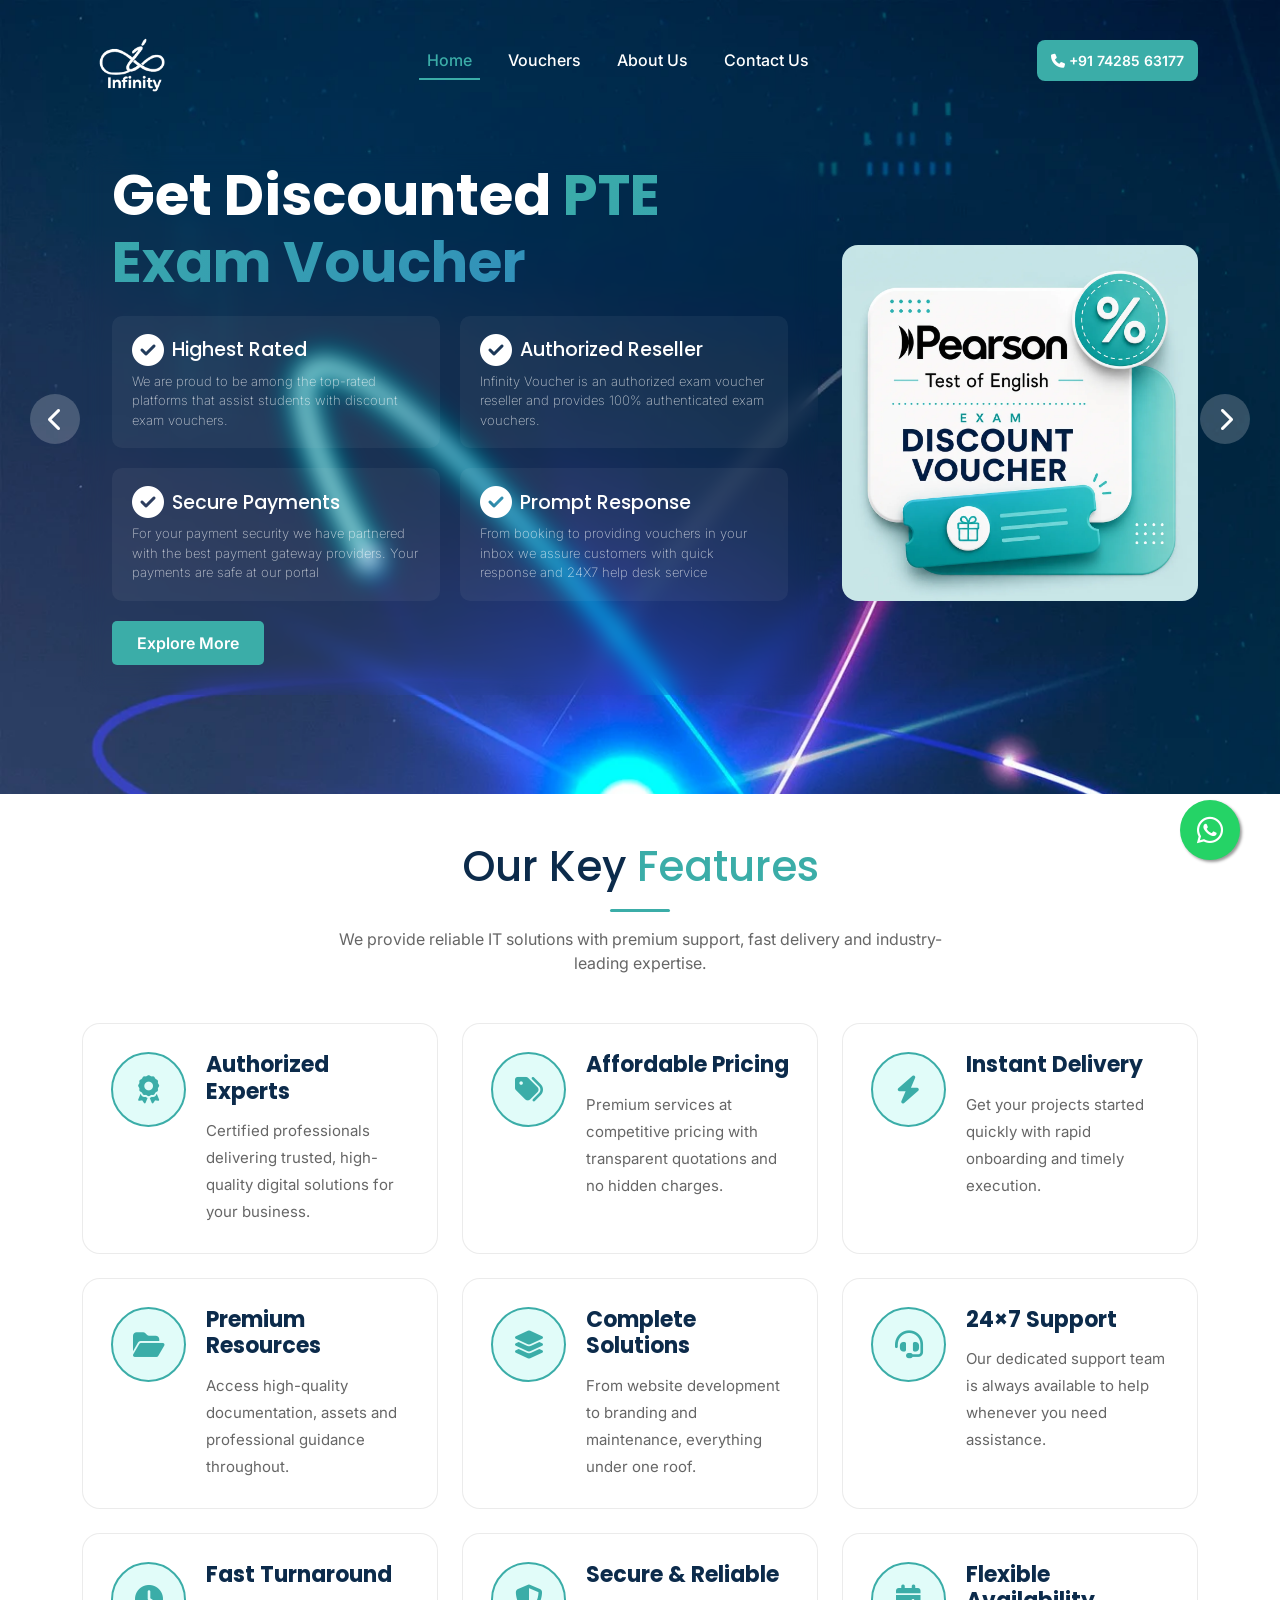
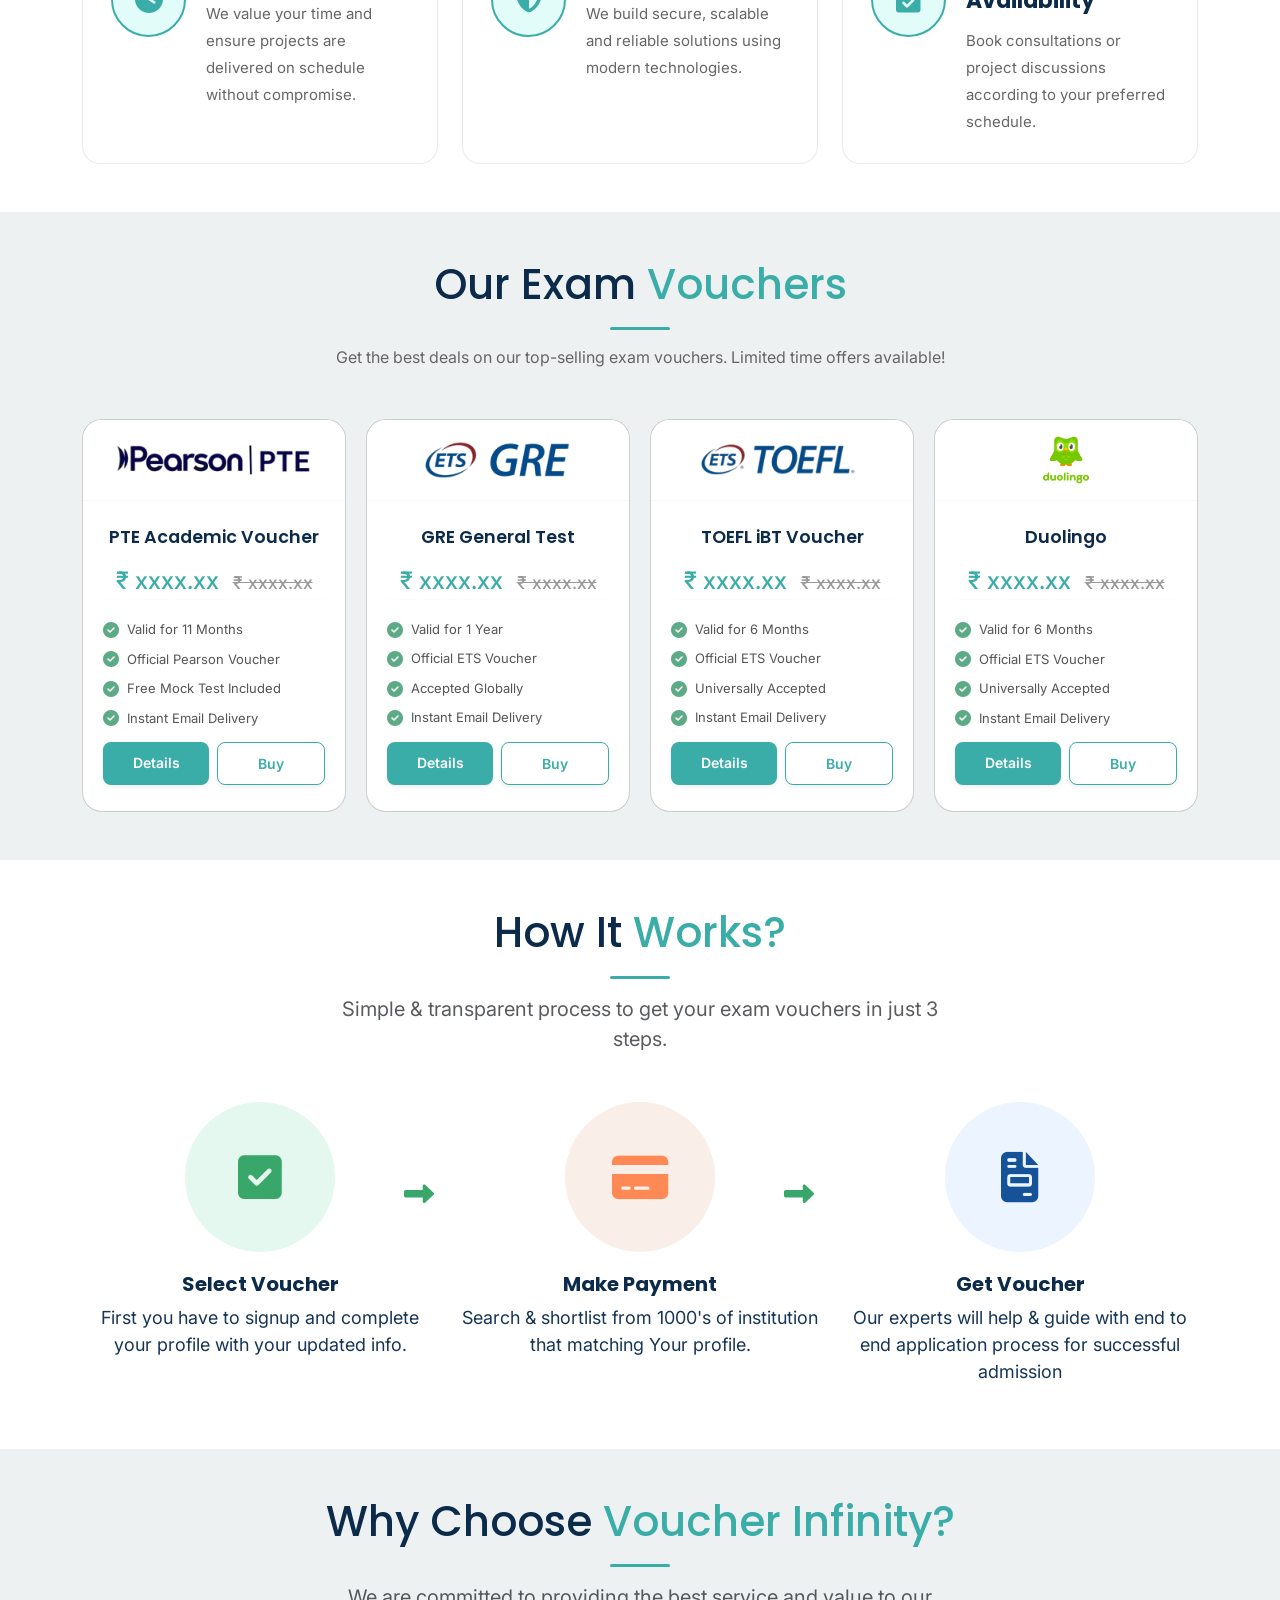
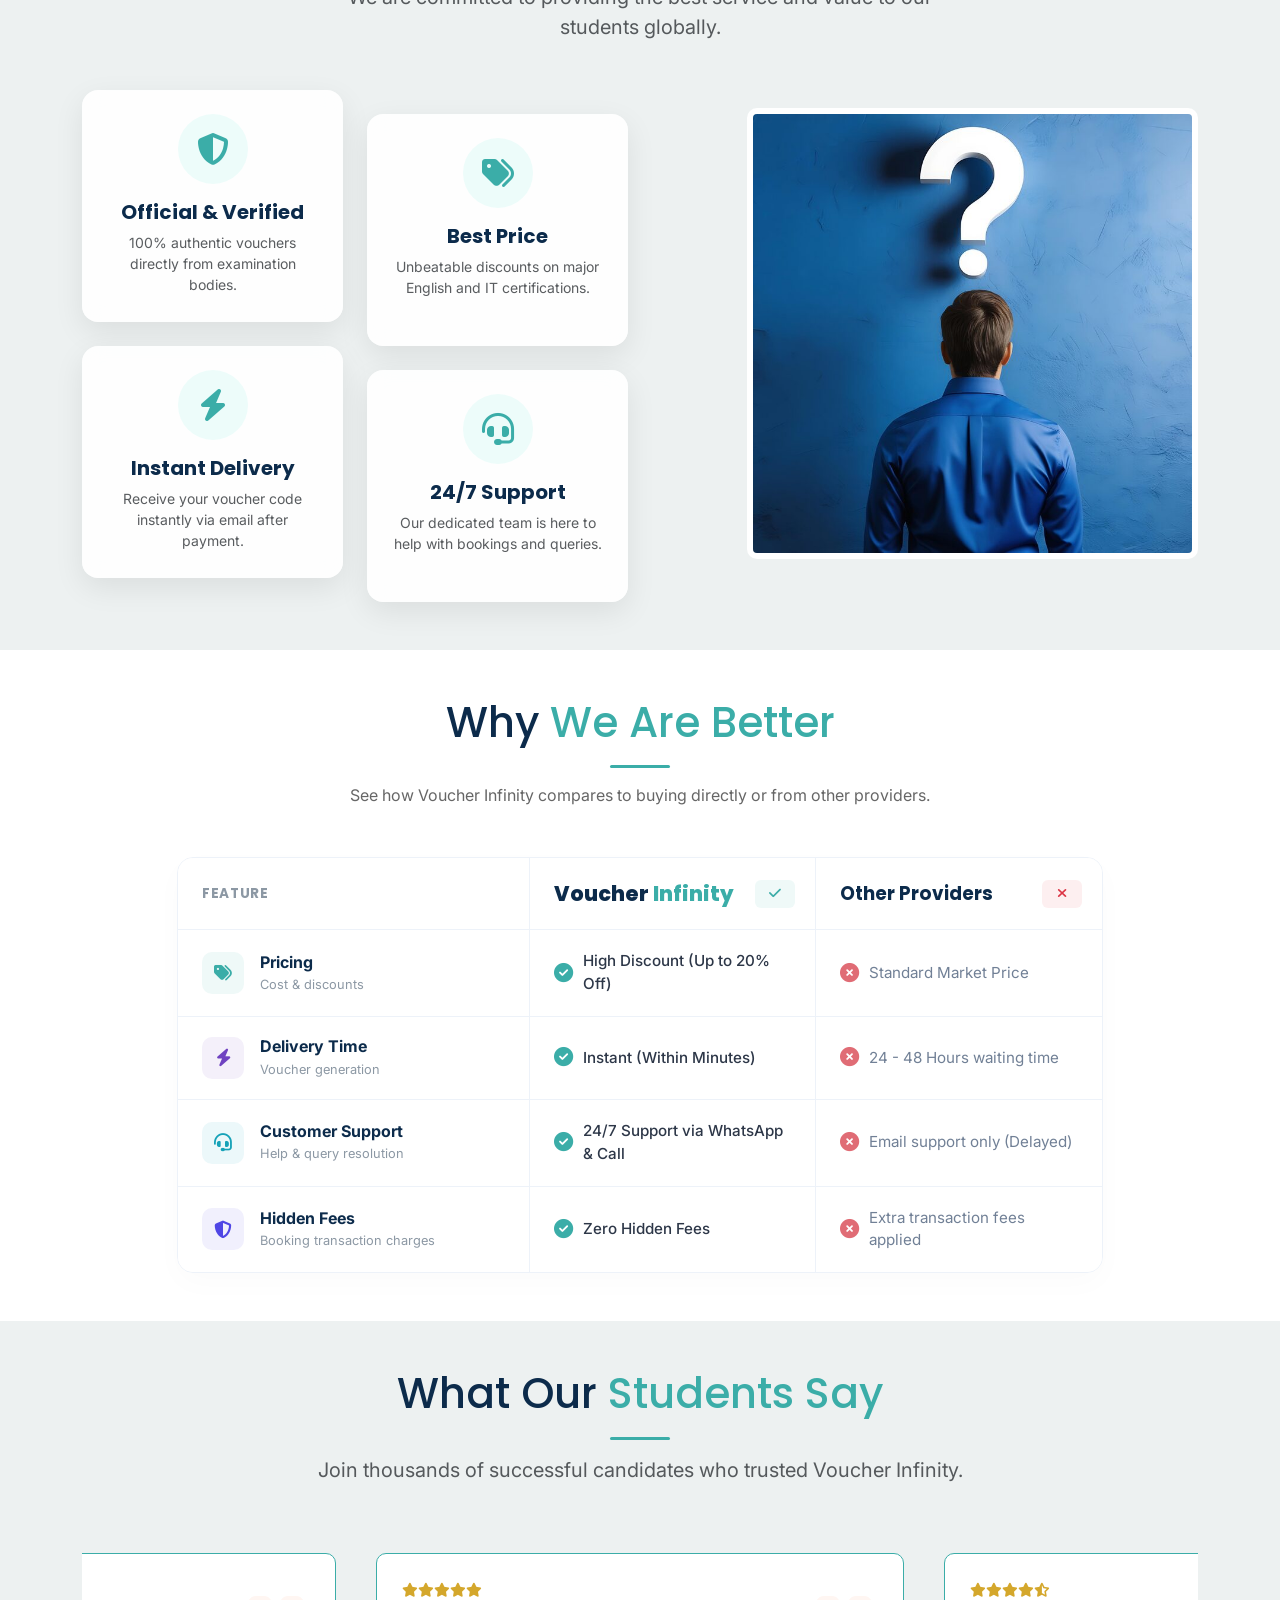
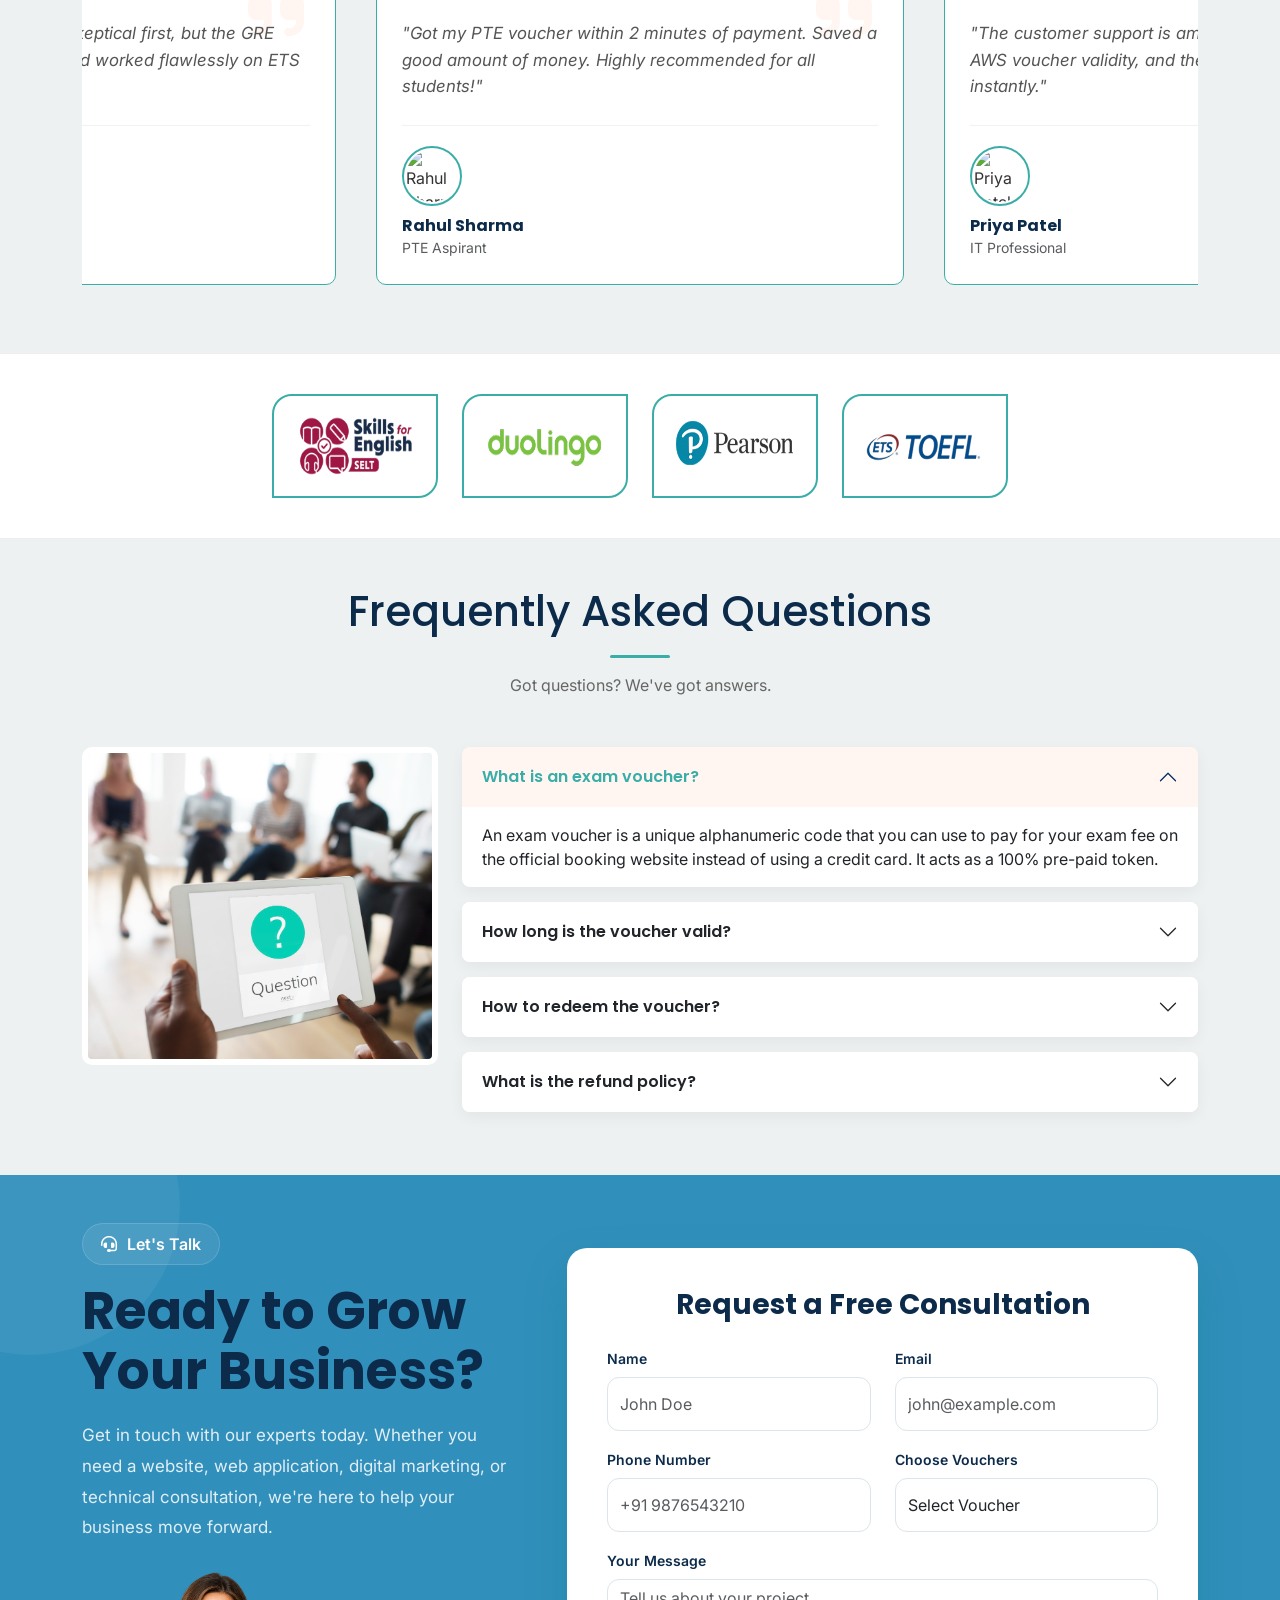
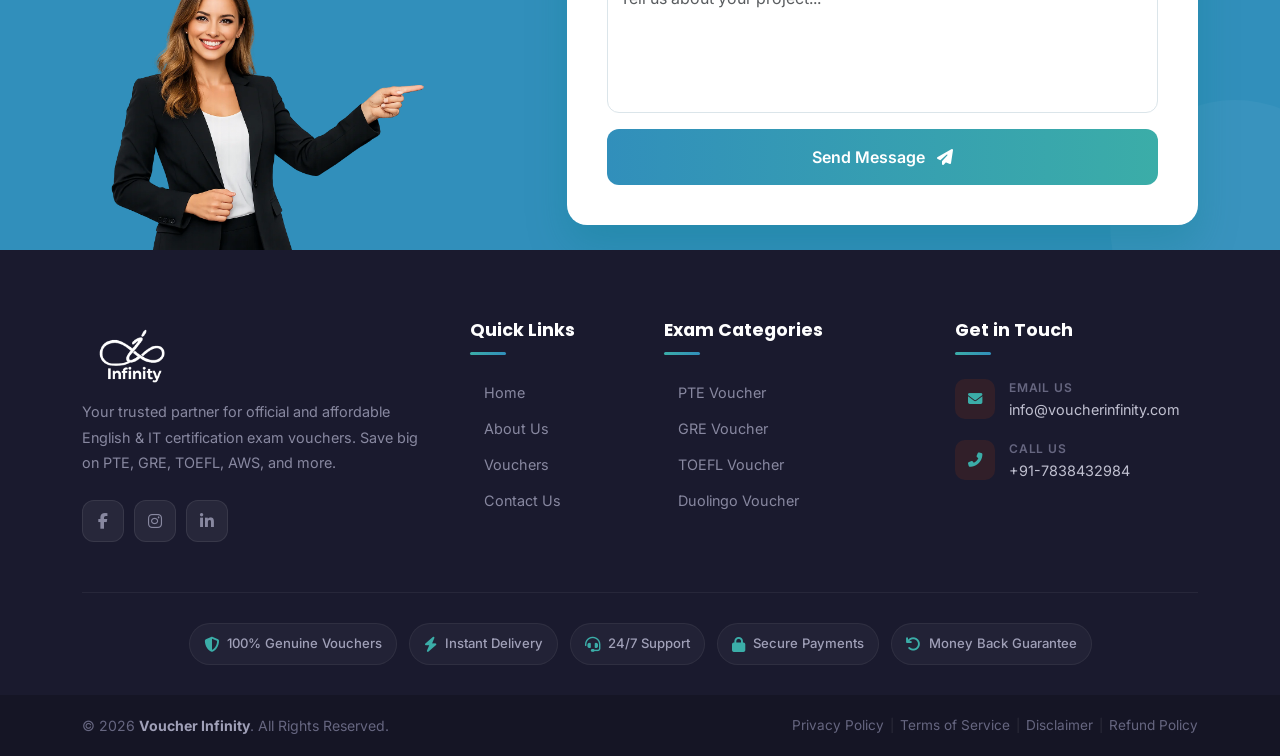
==== commit a4c4153e: "update home" ====
--- a/index.html
+++ b/index.html
@@ -35,13 +35,14 @@
   <!-- Custom CSS -->
   <link rel="stylesheet" href="assets/css/style.css">
   <link rel="stylesheet" href="assets/css/hero2.css">
+  <link rel="stylesheet" href="assets/css/feature.css">
 </head>
 
 <body>
 
   <!-- Hero Section -->
   <section class="hero text-center text-lg-start" id="headerWrapper"
-    style="background-image: url('assets/images/home/hero3.jpg');">
+    style="background-image: url('assets/images/home/hero-bg.webp');">
     <nav class="navbar navbar-expand-lg navbar-light" id="mainNavbar2">
       <div class="container">
         <a class="navbar-brand" href="index.html">
@@ -123,7 +124,8 @@
 
           </ul>
           <div class="d-flex gap-2 hero-cta-btn">
-            <a href="tel:+917428563177" class="btn btn-primary-custom ">+91 74285 63177</a>
+            <a href="tel:+917428563177" class="btn btn-primary-custom  "><i class="fa-solid fa-phone me-1"></i>+91 74285
+              63177</a>
           </div>
 
         </div>
@@ -131,134 +133,205 @@
       </div>
     </nav>
 
-    <div class="container pt-5 sm-pt-2">
-      <div class="row align-items-center">
-        <div class="col-lg-8 col-12 hero-content mb-5 mb-lg-0 ">
-          <div class="hero-left-wrapper">
-
-            <!-- <h1>From Learning to Earning <br />- <span class="hero-title-style" id="textAnimate"></span>
-            </h1> -->
-            <div class="hero-content">
-              <h1 class="text-white">Get Discounted
-                <span>PTE Exam Voucher</span>
-              </h1>
-              <p class="text-white">Book your exam today and save big with instant delivery.</p>
+    <div class="hero-carousel owl-carousel olw-theme">
+      <div class="item">
+        <div class="container pt-5 sm-pt-2">
+          <div class="row align-items-center">
+            <div class="col-lg-8 col-12 hero-content  mb-5 mb-lg-0 ">
+              <div class="hero-left-wrapper">
+                <div class="hero-content ">
+                  <h1 class=" text-white">Get Discounted
+                    <span>PTE Exam Voucher</span>
+                  </h1>
+                </div>
+                <div class=" ">
+                  <div class="highlight-points-wrapper">
+                    <div class="highlight-points-box">
+                      <div class=" d-flex align-items-center">
+                        <i class="fas fa-check-circle fa-2x text-white me-2"></i>
+                        <h6 class=" stat-title text-white"> Highest Rated</h6>
+                      </div>
+                      <div class="highligh-desc">We are proud to be among the top-rated platforms that assist students
+                        with
+                        discount exam vouchers.</div>
+                    </div>
+                    <div class="highlight-points-box">
+                      <div class=" d-flex align-items-center">
+                        <i class="fas fa-check-circle fa-2x text-white me-2"></i>
+                        <h6 class=" stat-title text-white"> Authorized Reseller</h6>
+                      </div>
+                      <div class="highligh-desc">Infinity Voucher is an authorized exam voucher reseller and provides
+                        100%
+                        authenticated exam vouchers.</div>
+                    </div>
+                    <div class="highlight-points-box">
+                      <div class=" d-flex align-items-center">
+                        <i class="fas fa-check-circle fa-2x text-white me-2"></i>
+                        <h6 class=" stat-title text-white">Secure Payments</h6>
+                      </div>
+                      <div class="highligh-desc">For your payment security we have partnered with the best payment
+                        gateway
+                        providers. Your payments are safe at our portal</div>
+                    </div>
+                    <div class="highlight-points-box">
+                      <div class=" d-flex align-items-center">
+                        <i class="fas fa-check-circle fa-2x text-white me-2"></i>
+                        <h6 class=" stat-title text-white">Prompt Response</h6>
+                      </div>
+                      <div class="highligh-desc">From booking to providing vouchers in your inbox we assure customers
+                        with
+                        quick response and 24X7 help desk service</div>
+                    </div>
+                  </div>
+
+                </div>
+                <div class="d-flex gap-3 justify-content-center justify-content-lg-start">
+                  <a href="#vouchers" class="btn theme-primary ">Explore More</a>
+
+                </div>
+                <!-- <div class="">
+              <a href="#vouchers" class="btn btn-primary-custom-2">Explore Vouchers</a>
+            </div> -->
+              </div>
+            </div>
+
+            <div class="col-lg-4 col-12">
+              <div class="r">
+                <img src="assets/images/home/hero-right-img.webp" alt="" class="img-fluid rounded-4">
+              </div>
+            </div>
+          </div>
+        </div>
+      </div>
+      <div class="item">
+        <div class="container pt-5 sm-pt-2">
+          <div class="row align-items-center">
+            <div class="col-lg-8 col-12 hero-content  mb-5 mb-lg-0 ">
+              <div class="hero-left-wrapper">
+                <div class="hero-content ">
+                  <h1 class=" text-white">Get Discounted
+                    <span>TOEFL Exam Voucher</span>
+                  </h1>
+                </div>
+                <div class=" ">
+                  <div class="highlight-points-wrapper">
+                    <div class="highlight-points-box">
+                      <div class=" d-flex align-items-center">
+                        <i class="fas fa-check-circle fa-2x text-white me-2"></i>
+                        <h6 class=" stat-title text-white"> Lorem ipsum dolor</h6>
+                      </div>
+                      <div class="highligh-desc">Lorem ipsum dolor sit amet consectetur adipisicing elit. Ullam minima
+                        fuga incidunt sequi accusamus, possimus eaque. Distinctio amet,</div>
+                    </div>
+                    <div class="highlight-points-box">
+                      <div class=" d-flex align-items-center">
+                        <i class="fas fa-check-circle fa-2x text-white me-2"></i>
+                        <h6 class=" stat-title text-white">Lorem ipsum dolor</h6>
+                      </div>
+                      <div class="highligh-desc">Lorem ipsum dolor sit amet consectetur adipisicing elit. Ullam minima
+                        fuga incidunt sequi accusamus, possimus eaque. Distinctio amet,</div>
+                    </div>
+                    <div class="highlight-points-box">
+                      <div class=" d-flex align-items-center">
+                        <i class="fas fa-check-circle fa-2x text-white me-2"></i>
+                        <h6 class=" stat-title text-white">Lorem ipsum dolor</h6>
+                      </div>
+                      <div class="highligh-desc">Lorem ipsum dolor sit amet consectetur adipisicing elit. Ullam minima
+                        fuga incidunt sequi accusamus, possimus eaque. Distinctio amet,</div>
+                    </div>
+                    <div class="highlight-points-box">
+                      <div class=" d-flex align-items-center">
+                        <i class="fas fa-check-circle fa-2x text-white me-2"></i>
+                        <h6 class=" stat-title text-white">Lorem ipsum dolor</h6>
+                      </div>
+                      <div class="highligh-desc">Lorem ipsum dolor sit amet consectetur adipisicing elit. Ullam minima
+                        fuga incidunt sequi accusamus, possimus eaque. Distinctio amet,</div>
+                    </div>
+                  </div>
+                  <div class="d-flex gap-3 justify-content-center justify-content-lg-start">
+                    <a href="#vouchers" class="btn theme-primary ">Explore More</a>
+                  </div>
+                  <!-- <div class="">
+              <a href="#vouchers" class="btn btn-primary-custom-2">Explore Vouchers</a>
+            </div> -->
+                </div>
+              </div>
+            </div>
+
+            <div class="col-lg-4 col-12">
               <div class="">
-                <a href="#vouchers" class="btn btn-primary-custom">Browse Vouchers</a>
-              </div>
-            </div>
-
-            <div class=" pt-4">
-              <div class="row gy-4">
-                <div class="col-sm-6">
-                  <div class="stat-box d-flex align-items-center">
-                    <div class="stat-text">
-                      <h6 class=" stat-title ">Prompt Response</h6>
-                      <div class="stat-desc">
-                        From booking to providing vouchers in your inbox we assure customers with quick response and
-                        24X7 help desk service.
-                      </div>
+                <img src="assets/images/home/toefl.webp" alt="" class="img-fluid rounded-4">
+              </div>
+            </div>
+          </div>
+        </div>
+      </div>
+      <div class="item">
+        <div class="container pt-5 sm-pt-2">
+          <div class="row align-items-center">
+            <div class="col-lg-8 col-12 hero-content  mb-5 mb-lg-0 ">
+              <div class="hero-left-wrapper">
+                <div class="hero-content ">
+                  <h1 class=" text-white">Get Discounted
+                    <span>GRE Exam Voucher</span>
+                  </h1>
+                </div>
+                <div class=" ">
+                  <div class="highlight-points-wrapper">
+                    <div class="highlight-points-box">
+                      <div class=" d-flex align-items-center">
+                        <i class="fas fa-check-circle fa-2x text-white me-2"></i>
+                        <h6 class=" stat-title text-white"> Lorem ipsum dolor</h6>
+                      </div>
+                      <div class="highligh-desc">Lorem ipsum dolor sit amet consectetur adipisicing elit. Ullam minima
+                        fuga incidunt sequi accusamus, possimus eaque. Distinctio amet,</div>
+                    </div>
+                    <div class="highlight-points-box">
+                      <div class=" d-flex align-items-center">
+                        <i class="fas fa-check-circle fa-2x text-white me-2"></i>
+                        <h6 class=" stat-title text-white">Lorem ipsum dolor</h6>
+                      </div>
+                      <div class="highligh-desc">Lorem ipsum dolor sit amet consectetur adipisicing elit. Ullam minima
+                        fuga incidunt sequi accusamus, possimus eaque. Distinctio amet,</div>
+                    </div>
+                    <div class="highlight-points-box">
+                      <div class=" d-flex align-items-center">
+                        <i class="fas fa-check-circle fa-2x text-white me-2"></i>
+                        <h6 class=" stat-title text-white">Lorem ipsum dolor</h6>
+                      </div>
+                      <div class="highligh-desc">Lorem ipsum dolor sit amet consectetur adipisicing elit. Ullam minima
+                        fuga incidunt sequi accusamus, possimus eaque. Distinctio amet,</div>
+                    </div>
+                    <div class="highlight-points-box">
+                      <div class=" d-flex align-items-center">
+                        <i class="fas fa-check-circle fa-2x text-white me-2"></i>
+                        <h6 class=" stat-title text-white">Lorem ipsum dolor</h6>
+                      </div>
+                      <div class="highligh-desc">Lorem ipsum dolor sit amet consectetur adipisicing elit. Ullam minima
+                        fuga incidunt sequi accusamus, possimus eaque. Distinctio amet,</div>
                     </div>
                   </div>
-                </div>
-                <div class="col-sm-6">
-                  <div class="stat-box d-flex align-items-center">
-                    <div class="stat-text">
-                      <h6 class=" stat-title ">Authorized Reseller</h6>
-                      <div class="stat-desc">
-                        Infinity Voucher is an authorized exam voucher reseller and provides 100% authenticated exam
-                        vouchers.
-                      </div>
-                    </div>
+                  <div class="d-flex gap-3 justify-content-center justify-content-lg-start">
+                    <a href="#vouchers" class="btn theme-primary ">Explore More</a>
                   </div>
-                </div>
-
-              </div>
-
-            </div>
-            <!-- <div class="d-flex gap-3 justify-content-center justify-content-lg-start">
-              <a href="category.html" class="btn theme-primary btn-lg">Explore More</a>
-
+                  <!-- <div class="">
+              <a href="#vouchers" class="btn btn-primary-custom-2">Explore Vouchers</a>
             </div> -->
-          </div>
-        </div>
-        <div class="col-lg-4 col-12">
-          <!-- enquary form section -->
-          <div class="hero-enquiry-card index-enquiry-card">
-
-            <!-- Card Header -->
-            <div class="hero-enquiry-header">
-
-              <div class="flex-grow-1">
-                <h4 class="mb-0 fw-bold">Let's get in touch</h4>
-                <p class="mb-0 small opacity-75">Join 21,000+ certified professionals</p>
-              </div>
-              <!-- <div class="hef-live-dot">
-                <span class="hef-pulse-ring"></span>
-                <span class="hef-pulse-dot"></span>
-              </div> -->
-            </div>
-
-            <!-- Form Body -->
-            <div class="hero-enquiry-body">
-              <form action="" id="indexEnquiryForm" novalidate>
-
-                <!-- Full Name -->
-                <div class="hef-field-group mb-3">
-                  <div class="hef-input-wrap">
-                    <span class="hef-input-icon"><i class="fas fa-user"></i></span>
-                    <input type="text" id="idxName" class="hef-input" placeholder=" " required>
-                    <label for="idxName" class="hef-label">Full Name</label>
-                  </div>
-                </div>
-
-                <!-- Email -->
-                <div class="hef-field-group mb-3">
-                  <div class="hef-input-wrap">
-                    <span class="hef-input-icon"><i class="fas fa-envelope"></i></span>
-                    <input type="email" id="idxEmail" class="hef-input" placeholder=" " required>
-                    <label for="idxEmail" class="hef-label">Email Address</label>
-                  </div>
-                </div>
-
-                <!-- Phone -->
-                <div class="hef-field-group mb-3">
-                  <div class="hef-input-wrap hef-phone-wrap">
-                    <span class="hef-input-icon"><i class="fas fa-phone-alt"></i></span>
-                    <span class="hef-country-code">+91</span>
-                    <input type="tel" id="idxPhone" class="hef-input hef-input-phone" placeholder=" " required>
-                    <label for="idxPhone" class="hef-label hef-label-phone">Phone Number</label>
-                  </div>
-                </div>
-
-
-                <!-- your message -->
-                <div class="hef-field-group mb-4">
-                  <div class="hef-input-wrap hef-textarea-wrap">
-                    <span class="hef-input-icon hef-textarea-icon"><i class="fas fa-message"></i></span>
-                    <textarea id="idxTime" class="hef-input hef-textarea" placeholder=" "></textarea>
-                    <label for="idxTime" class="hef-label">Your Message</label>
-
-                  </div>
-                </div>
-
-                <!-- Submit Button -->
-                <button type="submit" class="hef-submit-btn">
-                  <span class="hef-btn-text">
-                    Enquire Now
-                  </span>
-                  <span class="hef-btn-arrow"><i class="fas fa-arrow-right"></i></span>
-                </button>
-              </form>
-
-              <!-- Perks Row -->
-
-            </div>
-          </div>
-        </div>
-      </div>
-
+                </div>
+              </div>
+            </div>
+
+            <div class="col-lg-4 col-12">
+              <div class="">
+                <img src="assets/images/home/GRE.webp" alt="" class="img-fluid rounded-4">
+              </div>
+            </div>
+          </div>
+        </div>
+      </div>
     </div>
+
+
     <div class="hero-overlay"></div>
   </section>
 
@@ -296,39 +369,28 @@
   </nav> -->
 
   <!-- about-intro-section -->
-  <section class="about-intro-section ">
+  <!-- <section class="about-intro-section ">
     <div class="container py-5">
-      <div class="row align-items-center g-5">
-
-        <!-- Left Side: Image with Floating Animation -->
+      <div class="row align-items-center g-5"> 
         <div class="col-lg-6" data-aos="fade-right" data-aos-duration="1000">
-          <div class="about-image-wrapper position-relative">
-            <!-- <div class="about-shape-bg"></div> -->
+          <div class="about-image-wrapper position-relative"> 
             <img src="assets/images/home/intro.jpg" alt="Students"
-              class="img-fluid rounded-4 shadow-lg position-relative z-1" style="border: 8px solid #fff;">
-
-            <!-- Floating Badge -->
+              class="img-fluid rounded-4 shadow-lg position-relative z-1" style="border: 8px solid #fff;"> 
             <div class="floating-badge-modern glass-card p-3 d-flex align-items-center gap-3 shadow-lg"
               data-aos="zoom-in" data-aos-delay="500">
               <div
                 class="icon-box bg-primary-custom text-white rounded-circle d-flex align-items-center justify-content-center"
                 style="width: 50px; height: 50px;">
                 <i class="fas fa-user-graduate fs-4"></i>
-              </div>
-
-            </div>
-          </div>
-        </div>
-
-        <!-- Right Side: Content -->
+              </div> 
+            </div>
+          </div>
+        </div> 
         <div class="col-lg-6" data-aos="fade-left" data-aos-duration="1000" data-aos-delay="200">
-          <div class="about-content-wrapper ">
-
+          <div class="about-content-wrapper "> 
             <h2 class="display-5  mb-4">Elevate Your Exam <br><span
-                class="text-primary-custom position-relative z-1">Success Journey
-
-              </span></h2>
-
+                class="text-primary-custom position-relative z-1">Success Journey 
+              </span></h2> 
             <p class="text-muted  mb-4">
               Welcome to Infinity Voucher! A name committed to excellent academic services to fast forward your study
               abroad venture. We are a premium provider of <strong>PTE, TOEFL, SELT, GRE, and Duolingo</strong> exam
@@ -338,30 +400,198 @@
               huge money on PTE, TOEFL, SELT exam fees. Our discount exam vouchers will help you book exams at a lower
               price and
               attain your envisioned goals easily.
-            </p>
-
-
-
-
-            <a href="about.html" class="btn btn-outline-custom rounded-pill mt-2">Discover More <i
+            </p> 
+            <a href="about.html" class="btn btn-outline-custom  mt-2">Discover More <i
                 class="fas fa-arrow-right ms-2"></i></a>
           </div>
         </div>
 
       </div>
+    </div>
+  </section> -->
+  <!-- Featured Vouchers Section -->
+  <section class="features-section py-5">
+    <div class="container">
+
+      <div class="section-title text-center mb-5">
+
+        <h2>Our Key <span>Features</span></h2>
+        <p>
+          We provide reliable IT solutions with premium support,
+          fast delivery and industry-leading expertise.
+        </p>
+      </div>
+
+      <div class="row g-4">
+
+        <!-- Feature -->
+        <div class="col-lg-4 col-md-6">
+          <div class="feature-card">
+            <div class="feature-icon">
+              <i class="fa-solid fa-award"></i>
+            </div>
+
+            <div class="feature-content">
+              <h4>Authorized Experts</h4>
+              <p>
+                Certified professionals delivering trusted,
+                high-quality digital solutions for your business.
+              </p>
+            </div>
+          </div>
+        </div>
+
+        <!-- Feature -->
+        <div class="col-lg-4 col-md-6">
+          <div class="feature-card">
+            <div class="feature-icon">
+              <i class="fa-solid fa-tags"></i>
+            </div>
+
+            <div class="feature-content">
+              <h4>Affordable Pricing</h4>
+              <p>
+                Premium services at competitive pricing with
+                transparent quotations and no hidden charges.
+              </p>
+            </div>
+          </div>
+        </div>
+
+        <!-- Feature -->
+        <div class="col-lg-4 col-md-6">
+          <div class="feature-card">
+            <div class="feature-icon">
+              <i class="fa-solid fa-bolt"></i>
+            </div>
+
+            <div class="feature-content">
+              <h4>Instant Delivery</h4>
+              <p>
+                Get your projects started quickly with rapid
+                onboarding and timely execution.
+              </p>
+            </div>
+          </div>
+        </div>
+
+        <!-- Feature -->
+        <div class="col-lg-4 col-md-6">
+          <div class="feature-card">
+            <div class="feature-icon">
+              <i class="fa-solid fa-folder-open"></i>
+            </div>
+
+            <div class="feature-content">
+              <h4>Premium Resources</h4>
+              <p>
+                Access high-quality documentation,
+                assets and professional guidance throughout.
+              </p>
+            </div>
+          </div>
+        </div>
+
+        <!-- Feature -->
+        <div class="col-lg-4 col-md-6">
+          <div class="feature-card">
+            <div class="feature-icon">
+              <i class="fa-solid fa-layer-group"></i>
+            </div>
+
+            <div class="feature-content">
+              <h4>Complete Solutions</h4>
+              <p>
+                From website development to branding and
+                maintenance, everything under one roof.
+              </p>
+            </div>
+          </div>
+        </div>
+
+        <!-- Feature -->
+        <div class="col-lg-4 col-md-6">
+          <div class="feature-card">
+            <div class="feature-icon">
+              <i class="fa-solid fa-headset"></i>
+            </div>
+
+            <div class="feature-content">
+              <h4>24×7 Support</h4>
+              <p>
+                Our dedicated support team is always available
+                to help whenever you need assistance.
+              </p>
+            </div>
+          </div>
+        </div>
+
+        <!-- Feature -->
+        <div class="col-lg-4 col-md-6">
+          <div class="feature-card">
+            <div class="feature-icon">
+              <i class="fa-solid fa-clock"></i>
+            </div>
+
+            <div class="feature-content">
+              <h4>Fast Turnaround</h4>
+              <p>
+                We value your time and ensure projects are
+                delivered on schedule without compromise.
+              </p>
+            </div>
+          </div>
+        </div>
+
+        <!-- Feature -->
+        <div class="col-lg-4 col-md-6">
+          <div class="feature-card">
+            <div class="feature-icon">
+              <i class="fa-solid fa-shield-halved"></i>
+            </div>
+
+            <div class="feature-content">
+              <h4>Secure & Reliable</h4>
+              <p>
+                We build secure, scalable and reliable solutions
+                using modern technologies.
+              </p>
+            </div>
+          </div>
+        </div>
+
+        <!-- Feature -->
+        <div class="col-lg-4 col-md-6">
+          <div class="feature-card">
+            <div class="feature-icon">
+              <i class="fa-solid fa-calendar-check"></i>
+            </div>
+
+            <div class="feature-content">
+              <h4>Flexible Availability</h4>
+              <p>
+                Book consultations or project discussions
+                according to your preferred schedule.
+              </p>
+            </div>
+          </div>
+        </div>
+
+      </div>
+
     </div>
   </section>
 
-  <!-- Featured Vouchers Section -->
+  <!-- Vouchers List -->
   <section class="" id="vouchers">
     <div class="container py-5">
       <div class="section-title" data-aos="fade-up">
-        <h2>Exam <span class="text-primary-custom">Vouchers</span></h2>
+        <h2> Our Exam<span class="text-primary-custom"> Vouchers</span></h2>
         <p>Get the best deals on our top-selling exam vouchers. Limited time offers available!</p>
       </div>
-      <div class="row g-4 justify-content-center">
+      <div class="vouchers-grid-custom">
         <!-- Voucher 1 -->
-        <div class="col-lg-4 col-md-6" data-aos="fade-up" data-aos-delay="100">
+        <div class="" data-aos="fade-up" data-aos-delay="100">
           <div class="voucher-card-premium">
             <div class="voucher-card-header bg-light-orange">
 
@@ -380,13 +610,16 @@
                 <li><i class="fas fa-check-circle text-success"></i> Free Mock Test Included</li>
                 <li><i class="fas fa-check-circle text-success"></i> Instant Email Delivery</li>
               </ul>
-              <a href="#" class="btn btn-primary-custom w-100 mt-3 btn-lg rounded-pill shadow-sm">Details</a>
+              <div class="d-flex gap-2">
+                <a href="#" class="btn-primary-custom  shadow-sm">Details</a>
+                <a href="#" class="btn-secondary-custom  shadow-sm">Buy</a>
+              </div>
             </div>
           </div>
         </div>
 
         <!-- Voucher 2 -->
-        <div class="col-lg-4 col-md-6" data-aos="fade-up" data-aos-delay="200">
+        <div class="" data-aos="fade-up" data-aos-delay="200">
           <div class="voucher-card-premium">
             <div class="voucher-card-header bg-light-orange">
 
@@ -405,13 +638,16 @@
                 <li><i class="fas fa-check-circle text-success"></i> Accepted Globally</li>
                 <li><i class="fas fa-check-circle text-success"></i> Instant Email Delivery</li>
               </ul>
-              <a href="#" class="btn btn-primary-custom w-100 mt-3 btn-lg rounded-pill shadow-sm">Details</a>
+              <div class="d-flex gap-2">
+                <a href="#" class="btn-primary-custom  shadow-sm">Details</a>
+                <a href="#" class="btn-secondary-custom  shadow-sm">Buy</a>
+              </div>
             </div>
           </div>
         </div>
 
         <!-- Voucher 3 -->
-        <div class="col-lg-4 col-md-6" data-aos="fade-up" data-aos-delay="300">
+        <div class="" data-aos="fade-up" data-aos-delay="300">
           <div class="voucher-card-premium">
             <div class="voucher-card-header bg-light-orange">
 
@@ -430,13 +666,79 @@
                 <li><i class="fas fa-check-circle text-success"></i> Universally Accepted</li>
                 <li><i class="fas fa-check-circle text-success"></i> Instant Email Delivery</li>
               </ul>
-              <a href="#" class="btn btn-primary-custom w-100 mt-3 btn-lg rounded-pill shadow-sm">Details</a>
-            </div>
-          </div>
-        </div>
-      </div>
-      <div class="text-center mt-5">
+              <div class="d-flex gap-2">
+                <a href="#" class="btn-primary-custom  shadow-sm">Details</a>
+                <a href="#" class="btn-secondary-custom  shadow-sm">Buy</a>
+              </div>
+            </div>
+          </div>
+        </div>
+
+        <div class="" data-aos="fade-up" data-aos-delay="300">
+          <div class="voucher-card-premium">
+            <div class="voucher-card-header bg-light-orange">
+
+              <img src="assets/images/vouchers/duolingo.webp" alt="TOEFL Voucher" class="voucher-logo">
+            </div>
+            <div class="voucher-card-body">
+              <h4 class="voucher-title">Duolingo</h4>
+              <div class="voucher-pricing">
+                <span class="price-current">₹ xxxx.xx</span>
+                <span class="price-original"><del>₹ xxxx.xx</del></span>
+              </div>
+              <hr class="voucher-divider">
+              <ul class="voucher-features-modern">
+                <li><i class="fas fa-check-circle text-success"></i> Valid for 6 Months</li>
+                <li><i class="fas fa-check-circle text-success"></i> Official ETS Voucher</li>
+                <li><i class="fas fa-check-circle text-success"></i> Universally Accepted</li>
+                <li><i class="fas fa-check-circle text-success"></i> Instant Email Delivery</li>
+              </ul>
+              <div class="d-flex gap-2">
+                <a href="#" class="btn-primary-custom  shadow-sm">Details</a>
+                <a href="#" class="btn-secondary-custom  shadow-sm">Buy</a>
+              </div>
+            </div>
+          </div>
+        </div>
+      </div>
+      <!-- <div class="text-center mt-5">
         <a href="vouchers.html" class="btn btn-outline-custom">View All Vouchers</a>
+      </div> -->
+    </div>
+  </section>
+
+  <section class="py-5">
+    <div class="container">
+      <div>
+        <div class="section-title text-center mb-5" data-aos="fade-up">
+          <h2 class="display-6  ">How It <span class="text-primary-custom">Works?</span></h2>
+          <p class="text-muted fs-5">Simple & transparent process to get your exam vouchers in just 3 steps.</p>
+        </div>
+      </div>
+      <div class="row">
+        <div class="col-md-4">
+          <div class="work-box light-green">
+            <span class="w-icon"><i class="fas fa-check-square"></i></span>
+            <h5>Select Voucher</h5>
+            <p>First you have to signup and complete your profile with your updated info.</p>
+            <span class="arrow"><i class="fas fa-long-arrow-alt-right fa-fw"></i></span>
+          </div>
+        </div>
+        <div class="col-md-4">
+          <div class="work-box light-orange">
+            <span class="w-icon"><i class="fa fa-credit-card"></i></span>
+            <h5>Make Payment</h5>
+            <p>Search &amp; shortlist from 1000's of institution that matching Your profile.</p>
+            <span class="arrow"><i class="fas fa-long-arrow-alt-right fa-fw"></i></span>
+          </div>
+        </div>
+        <div class="col-md-4">
+          <div class="work-box light-blue">
+            <span class="w-icon"><i class="fas fa-file-invoice"></i></span>
+            <h5>Get Voucher</h5>
+            <p>Our experts will help &amp; guide with end to end application process for successful admission</p>
+          </div>
+        </div>
       </div>
     </div>
   </section>
@@ -444,15 +746,18 @@
   <!-- Why Choose Us -->
   <section class="py-5  position-relative" id="why-choose-us">
     <div class="container pb-4">
+      <div>
+        <div class="section-title text-center mb-5" data-aos="fade-up">
+          <h2 class="display-6  ">Why Choose <span class="text-primary-custom">Voucher Infinity?</span></h2>
+          <p class="text-muted fs-5">We are committed to providing the best service and value to our students
+            globally.</p>
+        </div>
+      </div>
       <div class="row align-items-center">
 
         <!-- Why Choose Us Column -->
         <div class="col-lg-6 mb-5 mb-lg-0">
-          <div class="section-title text-start mb-5" data-aos="fade-up">
-            <h2 class="display-6 fw-bold">Why Choose <span class="text-primary-custom">Voucher Infinity?</span></h2>
-            <p class="text-muted fs-5">We are committed to providing the best service and value to our students
-              globally.</p>
-          </div>
+
 
           <div class="row g-4">
             <div class="col-md-6" data-aos="fade-up" data-aos-delay="100">
@@ -460,7 +765,7 @@
                 <div class="feature-icon-modern mb-3 mx-auto">
                   <i class="fas fa-shield-alt"></i>
                 </div>
-                <h5 class="fw-bold">Official & Verified</h5>
+                <h5 class=" ">Official & Verified</h5>
                 <p class="text-muted small mb-0">100% authentic vouchers directly from examination bodies.</p>
               </div>
             </div>
@@ -470,7 +775,7 @@
                 <div class="feature-icon-modern mb-3 mx-auto">
                   <i class="fas fa-tags"></i>
                 </div>
-                <h5 class="fw-bold">Best Price</h5>
+                <h5 class=" ">Best Price</h5>
                 <p class="text-muted small mb-0">Unbeatable discounts on major English and IT certifications.</p>
               </div>
             </div>
@@ -480,7 +785,7 @@
                 <div class="feature-icon-modern mb-3 mx-auto">
                   <i class="fas fa-bolt"></i>
                 </div>
-                <h5 class="fw-bold">Instant Delivery</h5>
+                <h5 class=" ">Instant Delivery</h5>
                 <p class="text-muted small mb-0">Receive your voucher code instantly via email after payment.</p>
               </div>
             </div>
@@ -490,7 +795,7 @@
                 <div class="feature-icon-modern mb-3 mx-auto">
                   <i class="fas fa-headset"></i>
                 </div>
-                <h5 class="fw-bold">24/7 Support</h5>
+                <h5 class=" ">24/7 Support</h5>
                 <p class="text-muted small mb-0">Our dedicated team is here to help with bookings and queries.</p>
               </div>
             </div>
@@ -499,14 +804,17 @@
 
         <!-- How It Works Column -->
         <div class="col-lg-5 offset-lg-1">
-          <div class="how-it-works-wrapper p-4 p-md-5 bg-white rounded-4 shadow-lg" data-aos="zoom-in"
+          <div class="img-wrapper">
+            <img src="assets/images/home/why-choose-us.jpg" alt="" class="img-fluid">
+          </div>
+          <!-- <div class="how-it-works-wrapper p-4 p-md-5 bg-white rounded-4 shadow-lg" data-aos="zoom-in"
             data-aos-delay="200">
-            <h3 class="fw-bold mb-4 text-center">How It Works</h3>
+            <h3 class="  mb-4 text-center">How It Works</h3>
 
             <div class="step-modern d-flex mb-4" data-aos="fade-left" data-aos-delay="300">
               <div class="step-number me-3 shadow-sm">1</div>
               <div>
-                <h5 class="fw-bold mb-1">Select Voucher</h5>
+                <h5 class="  mb-1">Select Voucher</h5>
                 <p class="text-muted small mb-0">Choose your required exam voucher from our list.</p>
               </div>
             </div>
@@ -514,7 +822,7 @@
             <div class="step-modern d-flex mb-4" data-aos="fade-left" data-aos-delay="400">
               <div class="step-number me-3 shadow-sm">2</div>
               <div>
-                <h5 class="fw-bold mb-1">Make Payment</h5>
+                <h5 class="  mb-1">Make Payment</h5>
                 <p class="text-muted small mb-0">Pay securely using UPI, Card, or Net Banking.</p>
               </div>
             </div>
@@ -522,7 +830,7 @@
             <div class="step-modern d-flex mb-4" data-aos="fade-left" data-aos-delay="500">
               <div class="step-number me-3 shadow-sm">3</div>
               <div>
-                <h5 class="fw-bold mb-1">Get Email</h5>
+                <h5 class="  mb-1">Get Email</h5>
                 <p class="text-muted small mb-0">Receive your voucher code instantly via email.</p>
               </div>
             </div>
@@ -530,12 +838,12 @@
             <div class="step-modern d-flex" data-aos="fade-left" data-aos-delay="600">
               <div class="step-number me-3 shadow-sm">4</div>
               <div>
-                <h5 class="fw-bold mb-1">Book Exam</h5>
+                <h5 class="  mb-1">Book Exam</h5>
                 <p class="text-muted small mb-0">Use the code to book your exam on the official site.</p>
               </div>
             </div>
 
-          </div>
+          </div> -->
         </div>
 
       </div>
@@ -544,7 +852,7 @@
 
   <!-- Comparison Section -->
   <section class="py-5">
-    <div class="container py-4">
+    <div class="container">
       <div class="section-title" data-aos="fade-up">
         <h2>Why <span class="text-primary-custom">We Are Better</span></h2>
         <p>See how Voucher Infinity compares to buying directly or from other providers.</p>
@@ -556,31 +864,124 @@
               <table class="table comparison-table-modern mb-0">
                 <thead>
                   <tr>
-                    <th>Features</th>
-                    <th>Other Providers</th>
-                    <th class="highlight-col">Voucher Infinity</th>
+                    <th>Feature</th>
+                    <th>
+                      <div class="brand-title">
+                        <span class="text-dark-blue">Voucher</span>
+                        <span class="text-primary-color">Infinity</span>
+                      </div>
+                      <div class="header-watermark watermark-success">
+                        <i class="fa-solid fa-check"></i>
+                      </div>
+                    </th>
+                    <th>
+                      <span>Other Providers</span>
+                      <div class="header-watermark watermark-danger">
+                        <i class="fa-solid fa-xmark"></i>
+                      </div>
+                    </th>
                   </tr>
                 </thead>
                 <tbody>
                   <tr>
-                    <td>Pricing</td>
-                    <td>Standard Market Price</td>
-                    <td class="highlight-col"><i class="fas fa-check-circle"></i> High Discount (Up to 20%)</td>
+                    <td>
+                      <div class="feature-cell d-flex align-items-center">
+                        <div class="feature-icon-wrapper icon-bg-1">
+                          <i class="fa-solid fa-tags"></i>
+                        </div>
+                        <div class="feature-text">
+                          <span class="feature-title">Pricing</span>
+                          <span class="feature-subtitle">Cost & discounts</span>
+                        </div>
+                      </div>
+                    </td>
+                    <td>
+                      <div class="comparison-cell d-flex align-items-center">
+                        <i class="fa-solid fa-circle-check cell-check-icon"></i>
+                        <span class="cell-text">High Discount (Up to 20% Off)</span>
+                      </div>
+                    </td>
+                    <td>
+                      <div class="comparison-cell d-flex align-items-center text-muted">
+                        <i class="fa-solid fa-circle-xmark cell-cross-icon"></i>
+                        <span class="cell-text">Standard Market Price</span>
+                      </div>
+                    </td>
                   </tr>
                   <tr>
-                    <td>Delivery Time</td>
-                    <td><i class="fas fa-times"></i> 24 - 48 Hours</td>
-                    <td class="highlight-col"><i class="fas fa-check-circle"></i> Instant (Within Minutes)</td>
+                    <td>
+                      <div class="feature-cell d-flex align-items-center">
+                        <div class="feature-icon-wrapper icon-bg-2">
+                          <i class="fa-solid fa-bolt"></i>
+                        </div>
+                        <div class="feature-text">
+                          <span class="feature-title">Delivery Time</span>
+                          <span class="feature-subtitle">Voucher generation</span>
+                        </div>
+                      </div>
+                    </td>
+                    <td>
+                      <div class="comparison-cell d-flex align-items-center">
+                        <i class="fa-solid fa-circle-check cell-check-icon"></i>
+                        <span class="cell-text">Instant (Within Minutes)</span>
+                      </div>
+                    </td>
+                    <td>
+                      <div class="comparison-cell d-flex align-items-center text-muted">
+                        <i class="fa-solid fa-circle-xmark cell-cross-icon"></i>
+                        <span class="cell-text">24 - 48 Hours waiting time</span>
+                      </div>
+                    </td>
                   </tr>
                   <tr>
-                    <td>Customer Support</td>
-                    <td><i class="fas fa-times"></i> Email Only</td>
-                    <td class="highlight-col"><i class="fas fa-check-circle"></i> WhatsApp, Phone & Email 24/7</td>
+                    <td>
+                      <div class="feature-cell d-flex align-items-center">
+                        <div class="feature-icon-wrapper icon-bg-3">
+                          <i class="fa-solid fa-headset"></i>
+                        </div>
+                        <div class="feature-text">
+                          <span class="feature-title">Customer Support</span>
+                          <span class="feature-subtitle">Help & query resolution</span>
+                        </div>
+                      </div>
+                    </td>
+                    <td>
+                      <div class="comparison-cell d-flex align-items-center">
+                        <i class="fa-solid fa-circle-check cell-check-icon"></i>
+                        <span class="cell-text">24/7 Support via WhatsApp & Call</span>
+                      </div>
+                    </td>
+                    <td>
+                      <div class="comparison-cell d-flex align-items-center text-muted">
+                        <i class="fa-solid fa-circle-xmark cell-cross-icon"></i>
+                        <span class="cell-text">Email support only (Delayed)</span>
+                      </div>
+                    </td>
                   </tr>
                   <tr>
-                    <td>Hidden Fees</td>
-                    <td><i class="fas fa-times"></i> Transaction Charges Applied</td>
-                    <td class="highlight-col"><i class="fas fa-check-circle"></i> Zero Hidden Fees</td>
+                    <td>
+                      <div class="feature-cell d-flex align-items-center">
+                        <div class="feature-icon-wrapper icon-bg-4">
+                          <i class="fa-solid fa-shield-halved"></i>
+                        </div>
+                        <div class="feature-text">
+                          <span class="feature-title">Hidden Fees</span>
+                          <span class="feature-subtitle">Booking transaction charges</span>
+                        </div>
+                      </div>
+                    </td>
+                    <td>
+                      <div class="comparison-cell d-flex align-items-center">
+                        <i class="fa-solid fa-circle-check cell-check-icon"></i>
+                        <span class="cell-text">Zero Hidden Fees</span>
+                      </div>
+                    </td>
+                    <td>
+                      <div class="comparison-cell d-flex align-items-center text-muted">
+                        <i class="fa-solid fa-circle-xmark cell-cross-icon"></i>
+                        <span class="cell-text">Extra transaction fees applied</span>
+                      </div>
+                    </td>
                   </tr>
                 </tbody>
               </table>
@@ -595,7 +996,7 @@
   <section class="position-relative  " id="testimonial-section">
     <div class="container py-5">
       <div class="section-title text-center mb-5" data-aos="fade-up">
-        <h2 class="display-6 fw-bold">What Our <span class="text-primary-custom">Students Say</span></h2>
+        <h2 class="display-6  ">What Our <span class="text-primary-custom">Students Say</span></h2>
         <p class="text-muted fs-5">Join thousands of successful candidates who trusted Voucher Infinity.</p>
       </div>
       <div class="owl-carousel testimonials-carousel" data-aos="fade-up" data-aos-delay="100">
@@ -611,7 +1012,7 @@
             <img src="https://ui-avatars.com/api/?name=Rahul+Sharma&background=fc4d01&color=fff&bold=true"
               alt="Rahul Sharma" class="user-avatar-modern">
             <div>
-              <h5 class="mb-0 fs-6 fw-bold">Rahul Sharma</h5>
+              <h5 class="mb-0 fs-6  ">Rahul Sharma</h5>
               <small class="text-muted">PTE Aspirant</small>
             </div>
           </div>
@@ -628,7 +1029,7 @@
             <img src="https://ui-avatars.com/api/?name=Priya+Patel&background=e69603&color=fff&bold=true"
               alt="Priya Patel" class="user-avatar-modern">
             <div>
-              <h5 class="mb-0 fs-6 fw-bold">Priya Patel</h5>
+              <h5 class="mb-0 fs-6  ">Priya Patel</h5>
               <small class="text-muted">IT Professional</small>
             </div>
           </div>
@@ -645,7 +1046,7 @@
             <img src="https://ui-avatars.com/api/?name=Amit+Kumar&background=fc4d01&color=fff&bold=true"
               alt="Amit Kumar" class="user-avatar-modern">
             <div>
-              <h5 class="mb-0 fs-6 fw-bold">Amit Kumar</h5>
+              <h5 class="mb-0 fs-6  ">Amit Kumar</h5>
               <small class="text-muted">MS Student</small>
             </div>
           </div>
@@ -692,13 +1093,21 @@
   <!-- FAQ Section -->
 
   <section class="py-5">
-    <div class="container py-4">
+    <div class="container">
+      <div class="text-center">
+        <div class="section-title" data-aos="fade-up">
+          <h2>Frequently Asked Questions</h2>
+          <p>Got questions? We've got answers.</p>
+        </div>
+      </div>
       <div class="row justify-content-center">
+        <div class="col-lg-4">
+          <div class="img-wrapper">
+            <img src="assets/images/home/faq2.jpg" alt="" class="img-fluid">
+          </div>
+        </div>
         <div class="col-lg-8">
-          <div class="section-title" data-aos="fade-up">
-            <h2>Frequently Asked Questions</h2>
-            <p>Got questions? We've got answers.</p>
-          </div>
+
           <div class="accordion" id="faqAccordion" data-aos="fade-up" data-aos-delay="100">
             <div class="accordion-item">
               <h2 class="accordion-header" id="headingOne">
@@ -769,14 +1178,99 @@
   </section>
 
   <!-- CTA Section -->
-  <!-- <section class="cta-section">
-    <div class="container" data-aos="zoom-in">
-      <h2>Start Your Certification Journey Today</h2>
-      <p class="fs-5 mb-4 opacity-75">Don't let high exam fees stop you. Get your discounted voucher now!</p>
-      <a href="vouchers.html" class="btn btn-light btn-lg px-5 text-primary fw-bold" style="border-radius: 50px;">Get
-        Your Voucher Now</a>
+  <!-- Contact CTA Section -->
+  <section class="contact-cta pt-5">
+    <div class="container">
+      <div class="row align-items-center g-5">
+
+        <!-- Left Content -->
+        <div class="col-lg-5">
+
+          <span class="section-tag">
+            <i class="fa-solid fa-headset"></i>
+            Let's Talk
+          </span>
+
+          <h2 class="contact-title mt-3">
+            Ready to Grow <br>
+            Your Business?
+          </h2>
+
+          <p class="contact-desc">
+            Get in touch with our experts today. Whether you need a website,
+            web application, digital marketing, or technical consultation,
+            we're here to help your business move forward.
+          </p>
+
+          <div class="contact-info">
+            <img src="assets/images/home/left1.webp" alt="">
+          </div>
+        </div>
+
+        <!-- Right Form -->
+        <div class="col-lg-7">
+
+          <div class="contact-form-card">
+
+            <h3 class="mb-4 text-center">
+              Request a Free Consultation
+            </h3>
+
+            <form>
+
+              <div class="row">
+
+                <div class="col-md-6 mb-3">
+                  <label>Name</label>
+                  <input type="text" class="form-control" placeholder="John Doe">
+                </div>
+
+                <div class="col-md-6 mb-3">
+                  <label>Email</label>
+                  <input type="email" class="form-control" placeholder="john@example.com">
+                </div>
+
+                <div class="col-md-6 mb-3">
+                  <label>Phone Number</label>
+                  <input type="text" class="form-control" placeholder="+91 9876543210">
+                </div>
+
+                <div class="col-md-6 mb-3">
+                  <label>Choose Vouchers</label>
+                  <select class="form-control">
+                    <option value="">Select Voucher</option>
+                    <option value="pte">PTE</option>
+                    <option value="gre">GRE</option>
+                    <option value="toefl">TOEFL</option>
+                    <option value="aws">AWS</option>
+                  </select>
+                </div>
+
+                <div class="col-12 mb-3">
+                  <label>Your Message</label>
+                  <textarea rows="5" class="form-control" placeholder="Tell us about your project..."></textarea>
+                </div>
+
+                <div class="col-12">
+
+                  <button class="theme-btn w-100">
+                    Send Message
+                    <i class="fa-solid fa-paper-plane ms-2"></i>
+                  </button>
+
+                </div>
+
+              </div>
+
+            </form>
+
+          </div>
+
+        </div>
+
+      </div>
     </div>
-  </section> -->
+  </section>
 
   <!-- Footer -->
   <footer class="site-footer" id="site-footer">
@@ -791,7 +1285,7 @@
             <div class="footer-brand-block">
               <a href="index.html" class="footer-logo-link d-inline-flex align-items-center gap-2 mb-3">
 
-                <img src="assets/images/logo.png" alt="footer-logo" style="max-width: 100px;" />
+                <img src="assets/images/logo-white.png" alt="footer-logo" style="max-width: 100px;" />
               </a>
               <p class="footer-brand-desc">Your trusted partner for official and affordable English & IT certification
                 exam vouchers. Save big on PTE, GRE, TOEFL, AWS, and more.</p>
@@ -799,18 +1293,14 @@
                 <a href="#" class="footer-social-link" aria-label="Facebook" id="footer-social-facebook">
                   <i class="fab fa-facebook-f"></i>
                 </a>
-                <a href="#" class="footer-social-link" aria-label="Twitter" id="footer-social-twitter">
-                  <i class="fab fa-twitter"></i>
-                </a>
+
                 <a href="#" class="footer-social-link" aria-label="Instagram" id="footer-social-instagram">
                   <i class="fab fa-instagram"></i>
                 </a>
                 <a href="#" class="footer-social-link" aria-label="LinkedIn" id="footer-social-linkedin">
                   <i class="fab fa-linkedin-in"></i>
                 </a>
-                <a href="#" class="footer-social-link" aria-label="YouTube" id="footer-social-youtube">
-                  <i class="fab fa-youtube"></i>
-                </a>
+
               </div>
             </div>
           </div>
@@ -833,8 +1323,8 @@
               <li><a href="exam-vouchers.html"><i class="fas fa-chevron-right"></i> PTE Voucher</a></li>
               <li><a href="exam-vouchers.html"><i class="fas fa-chevron-right"></i> GRE Voucher</a></li>
               <li><a href="exam-vouchers.html"><i class="fas fa-chevron-right"></i> TOEFL Voucher</a></li>
-              <li><a href="exam-vouchers.html"><i class="fas fa-chevron-right"></i> IELTS Voucher</a></li>
-              <li><a href="vouchers.html"><i class="fas fa-chevron-right"></i> IT Certifications</a></li>
+              <li><a href="exam-vouchers.html"><i class="fas fa-chevron-right"></i> Duolingo Voucher</a></li>
+
             </ul>
           </div>
 
--- a/assets/css/style.css
+++ b/assets/css/style.css
@@ -1,6 +1,6 @@
 :root {
-  --primary-color: #49c0ba;
-  --secondary-color: #316075;
+  --primary-color: #3bada8;
+  --secondary-color: #318fbb;
   --dark-color: #424242;
   --light-bg: #F8F9FA;
   --body-font: 'Inter', sans-serif;
@@ -48,7 +48,7 @@
 }
 
 section {
-  background-color: #f3fffd;
+  background-color: #edf1f1;
 }
 
 section:nth-child(even) {
@@ -73,20 +73,62 @@
 }
 
 .btn-primary-custom {
-  background: linear-gradient(135deg, var(--primary-color), var(--secondary-color));
+  background: var(--primary-color);
   color: #fff;
   border: none;
   border-radius: 8px;
-  padding: 10px 24px;
+  padding: 10px 14px;
   font-weight: 600;
   transition: var(--transition);
-  box-shadow: 0 4px 15px rgba(252, 77, 1, 0.3);
-}
-
-.btn-primary-custom:hover {
+  /* box-shadow: 0 4px 15px var(--primary-color); */
+  font-size: 14px;
+  width: 100%;
+  text-align: center;
+}
+
+.btn-secondary-custom {
+  background: white;
+  color: var(--primary-color);
+  border: 1px solid var(--primary-color);
+  border-radius: 8px;
+  padding: 10px 14px;
+  font-weight: 600;
+  transition: var(--transition);
+  box-shadow: 0 4px 15px var(--primary-color);
+  font-size: 14px;
+  width: 100%;
+  text-align: center;
+
+}
+
+.btn-primary-custom-2 {
+  background: white;
+  color: var(--primary-color);
+  border: 1px solid var(--primary-color);
+  border-radius: 8px;
+  padding: 10px 14px;
+  font-weight: 600;
+  transition: var(--transition);
+  box-shadow: 0 4px 15px var(--primary-color);
+  font-size: 14px;
+  text-align: center;
+}
+
+.btn-primary-custom-2:hover {
+  background: white;
+  transform: translateY(-2px);
+  box-shadow: 0 6px 20px var(--secondary-color);
+  color: var(--primary-color);
+  transform: translateY(-2px);
+
+}
+
+.btn-primary-custom:hover,
+.btn-secondary-custom:hover {
   transform: translateY(-2px);
   box-shadow: 0 6px 20px rgba(252, 77, 1, 0.4);
-  color: #fff;
+
+
 }
 
 .btn-outline-custom {
@@ -97,6 +139,7 @@
   padding: 8px 22px;
   font-weight: 600;
   transition: var(--transition);
+  text-align: center;
 }
 
 .btn-outline-custom:hover {
@@ -318,7 +361,7 @@
 /* Brands Section */
 .brands-section {
   padding: 40px 0;
-  background: #fff;
+  /* background: #fff; */
   border-top: 1px solid #eee;
   border-bottom: 1px solid #eee;
 }
@@ -389,32 +432,32 @@
 
 /* Premium Vouchers Section */
 
-.voucher-features-modern {
+/* .voucher-features-modern {
   display: none;
-}
+} */
 
 .voucher-card-premium {
   background: #fff;
   border-radius: 20px;
   overflow: hidden;
-  box-shadow: var(--shadow-md);
+  /* box-shadow: var(--shadow-md); */
   transition: all 0.4s cubic-bezier(0.175, 0.885, 0.32, 1.275);
   position: relative;
   height: 100%;
   display: flex;
   flex-direction: column;
-  border: 1px solid rgba(0, 0, 0, 0.05);
+  border: 1px solid rgba(0, 0, 0, 0.2);
 }
 
 .voucher-card-premium:hover {
-  transform: translateY(-10px);
-  box-shadow: var(--shadow-card);
-  border-color: rgba(252, 77, 1, 0.2);
+  /* transform: translateY(-10px); */
+  /* box-shadow: var(--shadow-card); */
+  border-color: var(--primary-color);
 }
 
 .voucher-card-header {
   position: relative;
-  padding: 20px 30px;
+  padding: 10px;
   text-align: center;
   border-bottom: 1px solid rgba(0, 0, 0, 0.03);
 }
@@ -424,9 +467,11 @@
 }
 
 .voucher-logo {
-  height: 90px;
+  height: 60px;
   object-fit: contain;
+  /* width: 140px; */
   transition: transform 0.3s ease;
+  /* width: 100%; */
 }
 
 .voucher-card-premium:hover .voucher-logo {
@@ -449,15 +494,16 @@
 }
 
 .voucher-card-body {
-  padding: 30px;
+  padding: 26px 20px;
   flex-grow: 1;
   display: flex;
   flex-direction: column;
+  justify-content: space-between;
 }
 
 .voucher-title {
-  font-size: 1.35rem;
-  font-weight: 700;
+  font-size: 1.1rem;
+  font-weight: 600;
   margin-bottom: 15px;
   color: var(--dark-color);
   text-align: center;
@@ -465,12 +511,12 @@
 
 .voucher-pricing {
   text-align: center;
-  margin-bottom: 20px;
+  /* margin-bottom: 20px; */
 }
 
 .price-current {
-  font-size: 2rem;
-  font-weight: 800;
+  font-size: 1.5rem;
+  font-weight: 500;
   color: var(--primary-color);
   display: inline-block;
   margin-right: 10px;
@@ -483,29 +529,31 @@
 }
 
 .voucher-divider {
-  border-color: rgba(0, 0, 0, 0.06);
+  border-color: rgba(0, 0, 0, 0.04);
   margin: 0 0 20px 0;
+  /* display: none; */
 }
 
 .voucher-features-modern {
   list-style: none;
   padding: 0;
-  margin-bottom: 20px;
+  margin-bottom: 4px;
   flex-grow: 1;
 }
 
 .voucher-features-modern li {
-  margin-bottom: 12px;
+  margin-bottom: 10px;
   color: #555;
-  font-size: 0.95rem;
+  font-size: 13px;
   display: flex;
   align-items: center;
 }
 
 .voucher-features-modern li i {
-  font-size: 1.1rem;
-  margin-right: 12px;
+  font-size: 1rem;
+  margin-right: 8px;
   flex-shrink: 0;
+  opacity: .7;
 }
 
 /* Features/Why Choose Us Modern */
@@ -532,6 +580,7 @@
   justify-content: center;
   font-size: 2rem;
   transition: all 0.4s ease;
+
 }
 
 .feature-card-modern:hover .feature-icon-modern {
@@ -593,95 +642,210 @@
 /* Comparison Section Modern */
 .comparison-wrapper {
   background: #fff;
-  border-radius: 20px;
-  box-shadow: 0 15px 40px rgba(0, 0, 0, 0.06);
-  padding: 10px;
-  position: relative;
-  border: 1px solid rgba(0, 0, 0, 0.05);
+  border-radius: 16px;
+  border: 1px solid #edf2f9;
+  box-shadow: 0 10px 30px rgba(0, 0, 0, 0.02);
   overflow: hidden;
 }
 
 .comparison-table-modern {
   width: 100%;
-  border-collapse: separate;
+  border-collapse: collapse;
   border-spacing: 0;
   margin: 0;
 }
 
 .comparison-table-modern th,
 .comparison-table-modern td {
-  padding: 24px 20px;
-  text-align: center;
+  padding: 20px 24px;
+  text-align: left;
   vertical-align: middle;
+  border-bottom: 1px solid #edf2f9;
+  border-right: 1px solid #edf2f9;
+}
+
+.comparison-table-modern th:last-child,
+.comparison-table-modern td:last-child {
+  border-right: none;
+}
+
+.comparison-table-modern tr:last-child td {
+  border-bottom: none;
 }
 
 .comparison-table-modern th {
+  background-color: #fff;
   font-family: var(--heading-font);
-  font-size: 1.25rem;
-  font-weight: 700;
-  border-bottom: 2px solid #eee;
-}
-
+  position: relative;
+}
+
+/* Feature Column */
 .comparison-table-modern th:first-child,
 .comparison-table-modern td:first-child {
-  text-align: left;
-  font-weight: 600;
+  width: 38%;
+}
+
+.comparison-table-modern th:first-child {
+  font-size: 0.85rem;
+  font-weight: 700;
+  color: #8c98a4;
+  text-transform: uppercase;
+  letter-spacing: 0.05em;
+}
+
+.feature-cell {
+  gap: 16px;
+}
+
+.feature-icon-wrapper {
+  width: 42px;
+  height: 42px;
+  border-radius: 10px;
+  display: flex;
+  align-items: center;
+  justify-content: center;
   font-size: 1.1rem;
+  flex-shrink: 0;
+}
+
+/* Pastel colors for feature icons */
+.icon-bg-1 {
+  background-color: rgba(59, 173, 168, 0.08);
+  color: #3bada8;
+}
+
+.icon-bg-2 {
+  background-color: rgba(111, 66, 193, 0.08);
+  color: #6f42c1;
+}
+
+.icon-bg-3 {
+  background-color: rgba(23, 162, 184, 0.08);
+  color: #17a2b8;
+}
+
+.icon-bg-4 {
+  background-color: rgba(79, 70, 229, 0.08);
+  color: #4f46e5;
+}
+
+.icon-bg-5 {
+  background-color: rgba(40, 167, 69, 0.08);
+  color: #28a745;
+}
+
+.feature-text {
+  display: flex;
+  flex-direction: column;
+}
+
+.feature-title {
+  font-weight: 700;
+  font-size: 1rem;
   color: var(--dark-color);
-  width: 30%;
-  padding-left: 30px;
-}
-
-.comparison-table-modern td {
-  border-bottom: 1px solid #f0f0f0;
-  font-size: 1.05rem;
-}
-
-.comparison-table-modern tr:last-child td {
-  border-bottom: none;
-}
-
-/* Other Providers Column */
+  line-height: 1.2;
+}
+
+.feature-subtitle {
+  font-size: 0.8rem;
+  color: #8c98a4;
+  margin-top: 3px;
+  font-weight: 400;
+}
+
+/* Brand Column (Voucher Infinity) - Middle */
 .comparison-table-modern th:nth-child(2),
 .comparison-table-modern td:nth-child(2) {
-  color: #777;
-  background-color: #fafafa;
-}
-
-/* Voucher Infinity Column (Highlighted) */
-.comparison-table-modern th.highlight-col,
-.comparison-table-modern td.highlight-col {
-  background-color: rgba(252, 77, 1, 0.04);
+  width: 31%;
+}
+
+.comparison-table-modern th:nth-child(2) {
+  font-size: 1.3rem;
+  font-weight: 700;
+  padding-right: 70px;
+}
+
+.brand-title {
+  display: flex;
+  align-items: center;
+  font-weight: 800;
+}
+
+.brand-title .text-dark-blue {
+  color: var(--dark-color);
+}
+
+.brand-title .text-primary-color {
   color: var(--primary-color);
+  margin-left: 4px;
+}
+
+/* Other Providers Column - Right */
+.comparison-table-modern th:nth-child(3),
+.comparison-table-modern td:nth-child(3) {
+  width: 31%;
+}
+
+.comparison-table-modern th:nth-child(3) {
+  font-size: 1.15rem;
   font-weight: 700;
-  border-left: 2px solid var(--primary-color);
-  border-right: 2px solid var(--primary-color);
-}
-
-.comparison-table-modern th.highlight-col {
-  background: linear-gradient(135deg, var(--primary-color), var(--secondary-color));
-  color: #fff;
-  border-top: 2px solid var(--primary-color);
-  border-top-left-radius: 16px;
-  border-top-right-radius: 16px;
-}
-
-.comparison-table-modern tr:last-child td.highlight-col {
-  border-bottom: 2px solid var(--primary-color);
-  border-bottom-left-radius: 16px;
-  border-bottom-right-radius: 16px;
-}
-
-.comparison-table-modern td .fa-times {
-  color: #ff4d4f;
+  color: var(--dark-color);
+  padding-right: 70px;
+}
+
+/* Watermarks */
+.header-watermark {
+  position: absolute;
+  right: 20px;
+  top: 50%;
+  transform: translateY(-50%);
+  width: 40px;
+  height: 28px;
+  border-radius: 6px;
+  display: flex;
+  align-items: center;
+  justify-content: center;
+  font-size: 0.85rem;
+}
+
+.watermark-success {
+  background-color: rgba(59, 173, 168, 0.08);
+  color: #3bada8;
+}
+
+.watermark-danger {
+  background-color: rgba(220, 53, 69, 0.08);
+  color: #dc3545;
+}
+
+/* Comparison Cells */
+.comparison-cell {
+  gap: 10px;
+  font-size: 0.95rem;
+}
+
+.cell-check-icon {
+  color: #3bada8;
+  /* primary green/teal */
   font-size: 1.2rem;
-}
-
-.comparison-table-modern td .fa-check-circle {
-  color: #00b96b;
-  font-size: 1.3rem;
-  margin-right: 8px;
-  vertical-align: text-bottom;
+  flex-shrink: 0;
+}
+
+.cell-cross-icon {
+  color: #e06c75;
+  /* muted/coral red */
+  font-size: 1.2rem;
+  flex-shrink: 0;
+}
+
+.comparison-cell .cell-text {
+  color: #2d3748;
+  font-weight: 500;
+}
+
+.comparison-cell.text-muted .cell-text {
+  color: #718096;
+  font-weight: 400;
 }
 
 /* Testimonials Modern */
@@ -1805,7 +1969,7 @@
   display: inline-flex;
   align-items: center;
   gap: 8px;
-  padding: 10px 20px;
+  padding: 10px 14px;
   background: rgba(255, 255, 255, 0.04);
   border: 1px solid rgba(255, 255, 255, 0.06);
   border-radius: 50px;
@@ -2043,4 +2207,266 @@
 .rollOut {
   -webkit-animation-name: rollOut;
   animation-name: rollOut;
+}
+
+
+/* CTA-HOME-PAGE */
+/*=============================
+        CONTACT CTA
+=============================*/
+
+section.contact-cta {
+  background: var(--secondary-color);
+  position: relative;
+  overflow: hidden;
+  color: var(--theme-white);
+}
+
+/* Background Shapes */
+
+.contact-cta::before {
+  content: '';
+  width: 300px;
+  height: 300px;
+  background: rgba(255, 255, 255, .05);
+  border-radius: 50%;
+  position: absolute;
+  top: -120px;
+  left: -120px;
+}
+
+.contact-cta::after {
+  content: '';
+  width: 250px;
+  height: 250px;
+  background: rgba(255, 255, 255, .04);
+  border-radius: 50%;
+  position: absolute;
+  bottom: -100px;
+  right: -80px;
+}
+
+.contact-cta .container {
+  position: relative;
+  z-index: 2;
+}
+
+/* Tag */
+
+.section-tag {
+  display: inline-flex;
+  align-items: center;
+  gap: 10px;
+  padding: 8px 18px;
+  background: rgba(255, 255, 255, .08);
+  border-radius: 40px;
+  color: #fff;
+  font-weight: 600;
+  border: 1px solid rgba(255, 255, 255, .15);
+}
+
+/* Heading */
+
+.contact-title {
+  font-size: 52px;
+  font-family: var(--heading-font);
+  font-weight: 700;
+  line-height: 1.15;
+  margin-bottom: 20px;
+}
+
+.contact-desc {
+  color: rgba(255, 255, 255, .85);
+  font-size: 17px;
+  line-height: 1.8;
+  /* margin-bottom: 35px; */
+}
+
+/* Contact Cards */
+
+.contact-info {
+  display: flex;
+  flex-direction: column;
+  gap: 18px;
+}
+
+.info-box {
+  display: flex;
+  align-items: center;
+  gap: 18px;
+  padding: 20px;
+  border-radius: var(--border-radius-md);
+  background: rgba(255, 255, 255, .08);
+  backdrop-filter: blur(15px);
+  border: 1px solid rgba(255, 255, 255, .12);
+  transition: var(--transition);
+}
+
+.info-box:hover {
+  transform: translateY(-5px);
+  background: rgba(255, 255, 255, .12);
+}
+
+.info-box .icon {
+  width: 58px;
+  height: 58px;
+  border-radius: 50%;
+  display: flex;
+  align-items: center;
+  justify-content: center;
+  background: var(--primary-gradient);
+  color: #fff;
+  font-size: 22px;
+  flex-shrink: 0;
+}
+
+.info-box small {
+  display: block;
+  color: rgba(255, 255, 255, .7);
+  margin-bottom: 4px;
+}
+
+.info-box h5 {
+  margin: 0;
+  font-size: 20px;
+  color: #fff;
+  font-weight: 600;
+}
+
+/* Form */
+
+.contact-form-card {
+  background: #fff;
+  padding: 40px;
+  border-radius: 20px;
+  box-shadow: var(--shadow-card);
+}
+
+.contact-form-card h3 {
+  color: var(--dark-color);
+  font-weight: 700;
+  font-family: var(--heading-font);
+}
+
+.contact-form-card label {
+  font-weight: 600;
+  color: var(--dark-color);
+  margin-bottom: 8px;
+  font-size: 14px;
+}
+
+.contact-form-card .form-control {
+  height: 54px;
+  border-radius: 12px;
+  border: 1px solid #dbe5ea;
+  box-shadow: none;
+  transition: var(--transition);
+}
+
+.contact-form-card textarea.form-control {
+  height: auto;
+  resize: none;
+}
+
+.contact-form-card .form-control:focus {
+  border-color: var(--primary-color);
+  box-shadow: 0 0 0 .2rem rgba(73, 192, 186, .15);
+}
+
+/* Button */
+
+.theme-btn {
+  border: none;
+  padding: 16px 30px;
+  border-radius: 12px;
+  background: var(--gradient-btn);
+  color: #fff;
+  font-weight: 600;
+  transition: var(--transition);
+}
+
+.theme-btn:hover {
+  transform: translateY(-3px);
+  box-shadow: var(--shadow-lg);
+}
+
+/* Responsive */
+
+@media(max-width:991px) {
+
+  .contact-title {
+    font-size: 40px;
+  }
+
+  .contact-form-card {
+    padding: 30px;
+  }
+
+}
+
+@media(max-width:767px) {
+
+  .contact-title {
+    font-size: 34px;
+  }
+
+  .contact-desc {
+    font-size: 16px;
+  }
+
+  .contact-form-card {
+    padding: 25px;
+  }
+
+  .info-box {
+    padding: 16px;
+  }
+
+  .info-box h5 {
+    font-size: 17px;
+  }
+
+}
+
+
+
+.vouchers-grid-custom {
+  display: grid;
+  gap: 20px;
+  grid-template-columns: repeat(auto-fit, minmax(250px, 1fr));
+
+
+}
+
+
+.section-title h2 span {
+  color: var(--primary-color);
+  /* font-weight: 700; */
+}
+
+/* @media (min-width: 1400px) {
+
+  .container {
+    max-width: 1400px;
+    padding-left: 20px;
+    padding-right: 20px;
+  }
+} */
+
+
+.img-wrapper img {
+  border-radius: 10px;
+  border: 6px solid #ffffff;
+}
+
+.brand-logo-wrapper {
+  padding: 20px;
+  border-radius: 20px 0 20px;
+  border: 2px solid var(--primary-color);
+}
+
+.brand-logo-wrapper>img {
+  width: 100%;
+  height: 60px;
+
 }
--- a/assets/css/hero2.css
+++ b/assets/css/hero2.css
@@ -24,13 +24,14 @@
 
 
 .hero-left-wrapper {
-    background: rgba(255, 255, 255, 0.1);
+    /* background: rgba(255, 255, 255, 0.1); */
     backdrop-filter: blur(10px);
     -webkit-backdrop-filter: blur(10px);
-    border: 1px solid rgba(255, 255, 255, 0.2);
+    /* border: 1px solid rgba(255, 255, 255, 0.2); */
     padding: 30px;
+    padding-top: 10px;
     border-radius: 15px;
-    box-shadow: 0 15px 35px rgba(0, 0, 0, 0.2);
+    /* box-shadow: 0 15px 35px rgba(0, 0, 0, 0.2); */
 
 }
 
@@ -704,4 +705,32 @@
     padding: 12px 20px;
     transition: transform 0.3s ease, background 0.3s ease;
     justify-content: center;
+}
+
+
+.highlight-points-wrapper {
+    display: grid;
+    gap: 20px;
+    grid-template-columns: repeat(auto-fit, minmax(280px, 1fr));
+    margin-bottom: 20px;
+}
+
+.stat-title {
+    font-size: 1.2rem;
+    font-weight: 500;
+    margin-bottom: 0;
+}
+
+.highlight-points-box {
+    background: rgba(255, 255, 255, 0.05);
+    border-radius: 10px;
+    padding: 18px 20px;
+    transition: transform 0.3s ease, background 0.3s ease;
+}
+
+.highligh-desc {
+    color: rgba(255, 255, 255, 0.705);
+    font-size: 13px;
+    margin-top: 6px;
+    font-weight: 200;
 }
--- a/assets/css/feature.css
+++ b/assets/css/feature.css
@@ -0,0 +1,240 @@
+/*=========================
+        FEATURES
+==========================*/
+
+/* .features-section {
+    background: var(--light-bg);
+} */
+
+.section-subtitle {
+    display: inline-block;
+    padding: 8px 20px;
+    border-radius: 50px;
+    background: var(--light-primary-color);
+    color: var(--primary-color);
+    font-weight: 600;
+    margin-bottom: 15px;
+}
+
+.section-title h2 {
+    font-size: 42px;
+    font-weight: 500;
+    color: var(--dark-color);
+    font-family: var(--heading-font);
+    position: relative;
+    padding-bottom: 20px;
+}
+
+.section-title h2::after {
+    content: '';
+    position: absolute;
+    left: 50%;
+    bottom: 0;
+    width: 60px;
+    height: 3px;
+    background: var(--primary-color);
+    transform: translateX(-50%);
+    border-radius: 4px;
+}
+
+.section-title p {
+    max-width: 650px;
+    margin: 15px auto 0;
+    color: #666;
+}
+
+.feature-card {
+
+    display: flex;
+    align-items: flex-start;
+    gap: 20px;
+
+    padding: 28px;
+
+    background: #fff;
+
+    border-radius: 18px;
+
+    /* box-shadow: var(--shadow-sm); */
+
+    transition: var(--transition);
+
+    height: 100%;
+
+    border: 1px solid rgba(0, 0, 0, .08);
+
+}
+
+.feature-card:hover {
+
+    /* transform: translateY(-8px); */
+
+    box-shadow: var(--shadow-card);
+
+}
+
+.feature-icon {
+
+    width: 75px;
+    height: 75px;
+    min-width: 75px;
+    border-radius: 50%;
+    background-color: rgb(225, 252, 249);
+    display: flex;
+    align-items: center;
+    justify-content: center;
+    color: var(--primary-color);
+    font-size: 28px;
+    border: 2px solid var(--primary-color);
+    transition: all .8s ease;
+
+}
+
+.feature-content h4 {
+
+    font-size: 22px;
+
+    font-weight: 700;
+
+    color: var(--dark-color);
+
+    margin-bottom: 12px;
+
+    font-family: var(--heading-font);
+
+}
+
+.feature-content p {
+
+    margin: 0;
+
+    color: #666;
+
+    line-height: 1.8;
+
+    font-size: 15px;
+
+}
+
+/* Hover */
+
+.feature-card:hover .feature-icon {
+    transform: rotate(-360deg);
+}
+
+/* Responsive */
+
+@media(max-width:991px) {
+
+    .section-title h2 {
+
+        font-size: 34px;
+
+    }
+
+}
+
+@media(max-width:768px) {
+
+    .feature-card {
+
+        padding: 22px;
+
+    }
+
+    .feature-icon {
+
+        width: 65px;
+
+        height: 65px;
+
+        min-width: 65px;
+
+        font-size: 24px;
+
+    }
+
+    .feature-content h4 {
+
+        font-size: 20px;
+
+    }
+
+}
+
+
+
+/* process1 */
+.uni-student {
+    display: flex;
+    align-items: center;
+    margin-top: 40px;
+}
+
+.uni-student h4 a {
+    color: #38a769;
+    display: block;
+    font-weight: 700;
+}
+
+span.w-icon {
+    width: 150px;
+    height: 150px;
+    margin: 0 auto;
+    display: inline-block;
+    border-radius: 100px;
+    display: flex;
+    align-items: center;
+    font-size: 50px;
+    justify-content: center;
+}
+
+.work-box {
+    text-align: center;
+    position: relative;
+    background-color: transparent !important;
+}
+
+span.arrow {
+    font-size: 30px;
+    position: absolute;
+    top: 70px;
+    right: 0;
+    color: #38a769;
+}
+
+.study-ab-form {
+    text-align: center;
+    padding: 40px 0px;
+}
+
+.light-green span.w-icon {
+    background-color: #e4f8ef;
+    color: #38a769;
+    margin-bottom: 20px;
+}
+
+.light-orange span.w-icon {
+    background-color: #f9eee8;
+    color: #fe8954;
+    margin-bottom: 20px;
+}
+
+.work-box.light-blue span.w-icon {
+    background-color: #ebf4ff;
+    color: #155298;
+    margin-bottom: 20px;
+}
+
+.work-box h3 {
+    color: #080808;
+}
+
+.work-box p {
+    color: #173556;
+    font-size: 18px;
+}
+
+span.arrow {
+    font-size: 30px;
+}
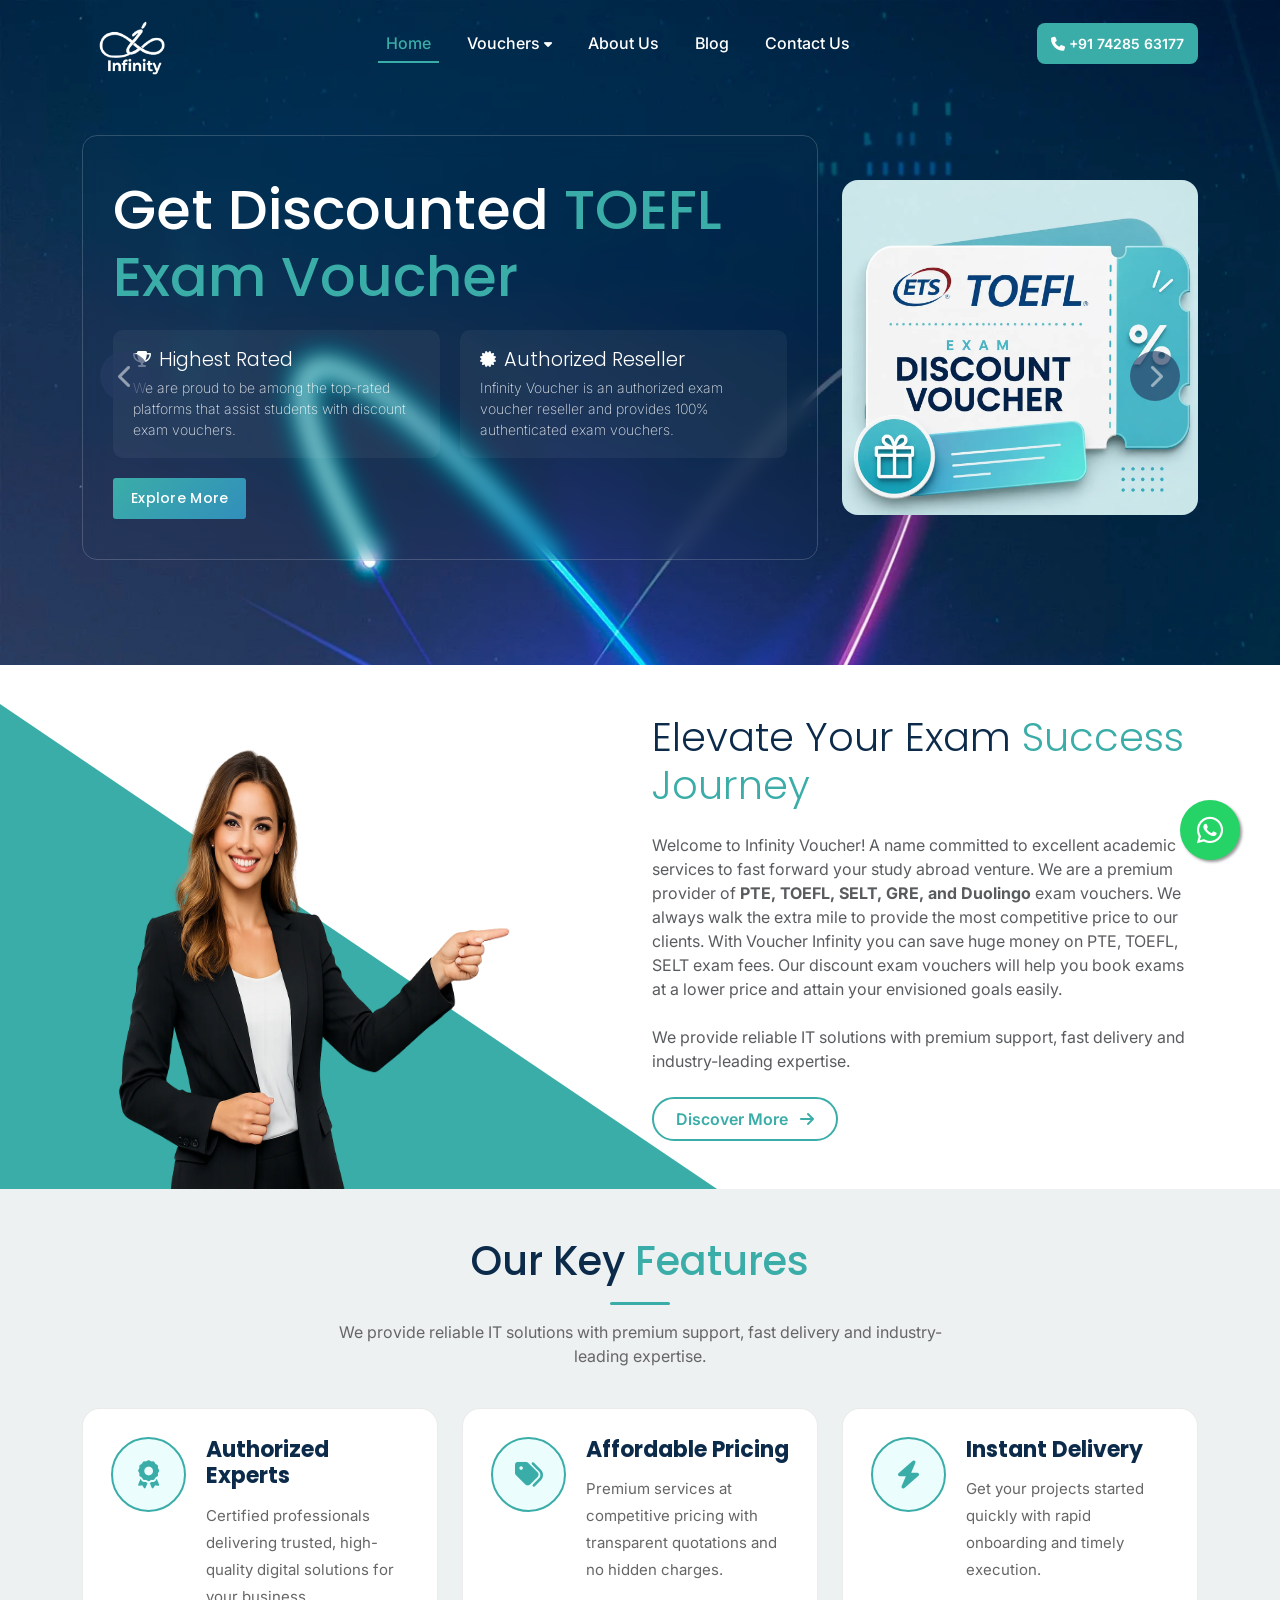
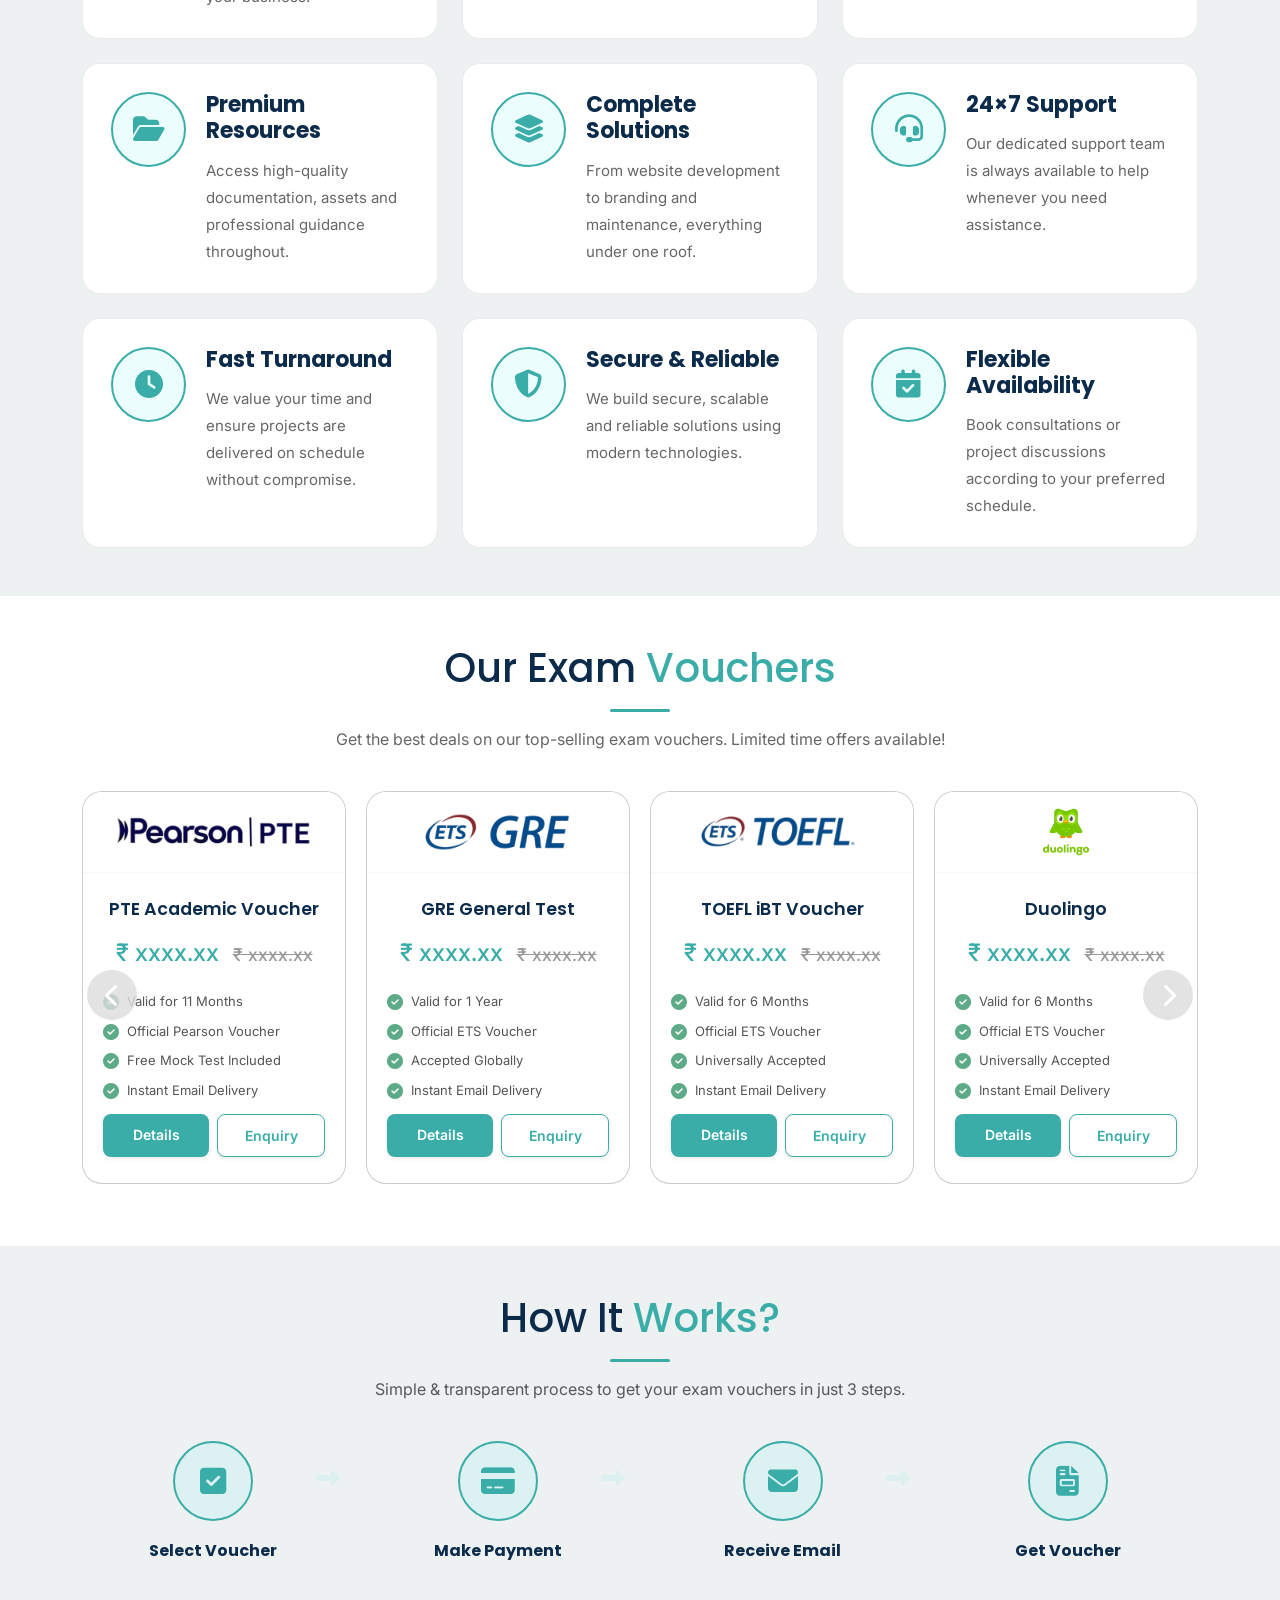
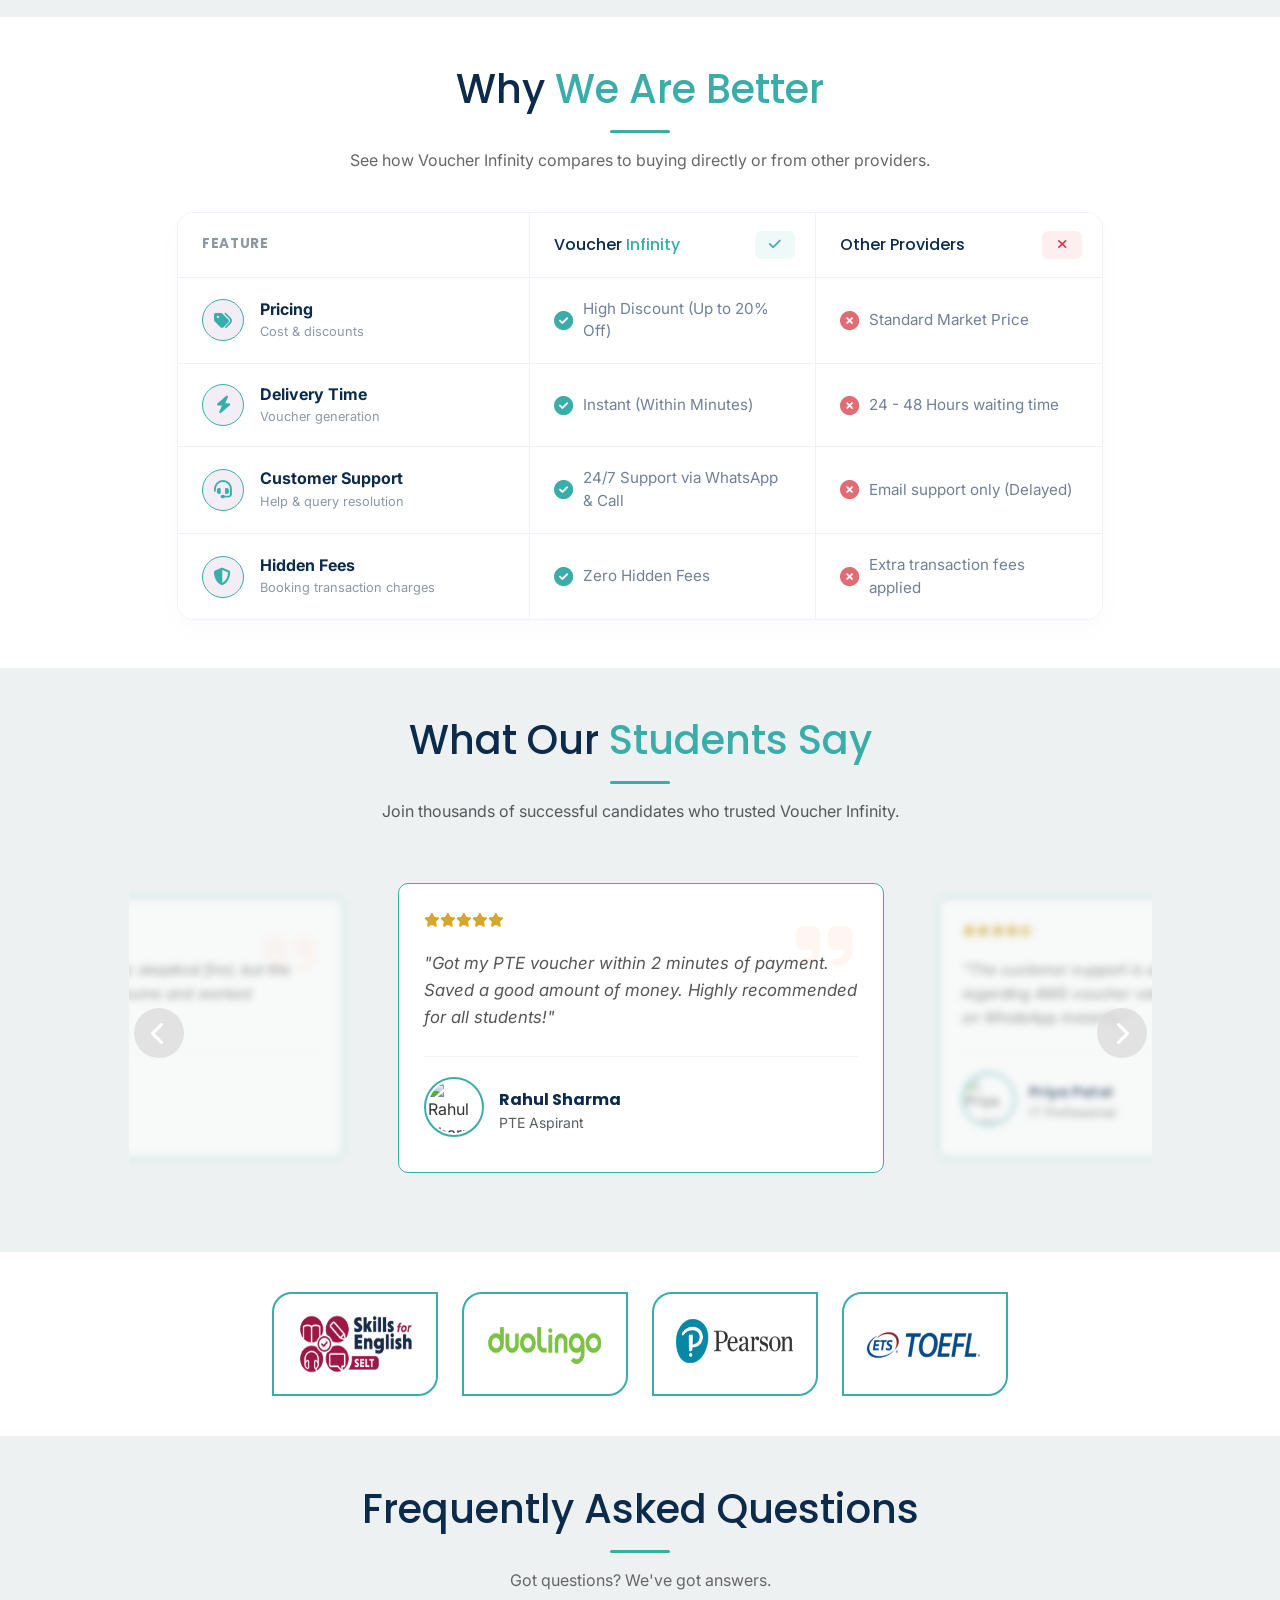
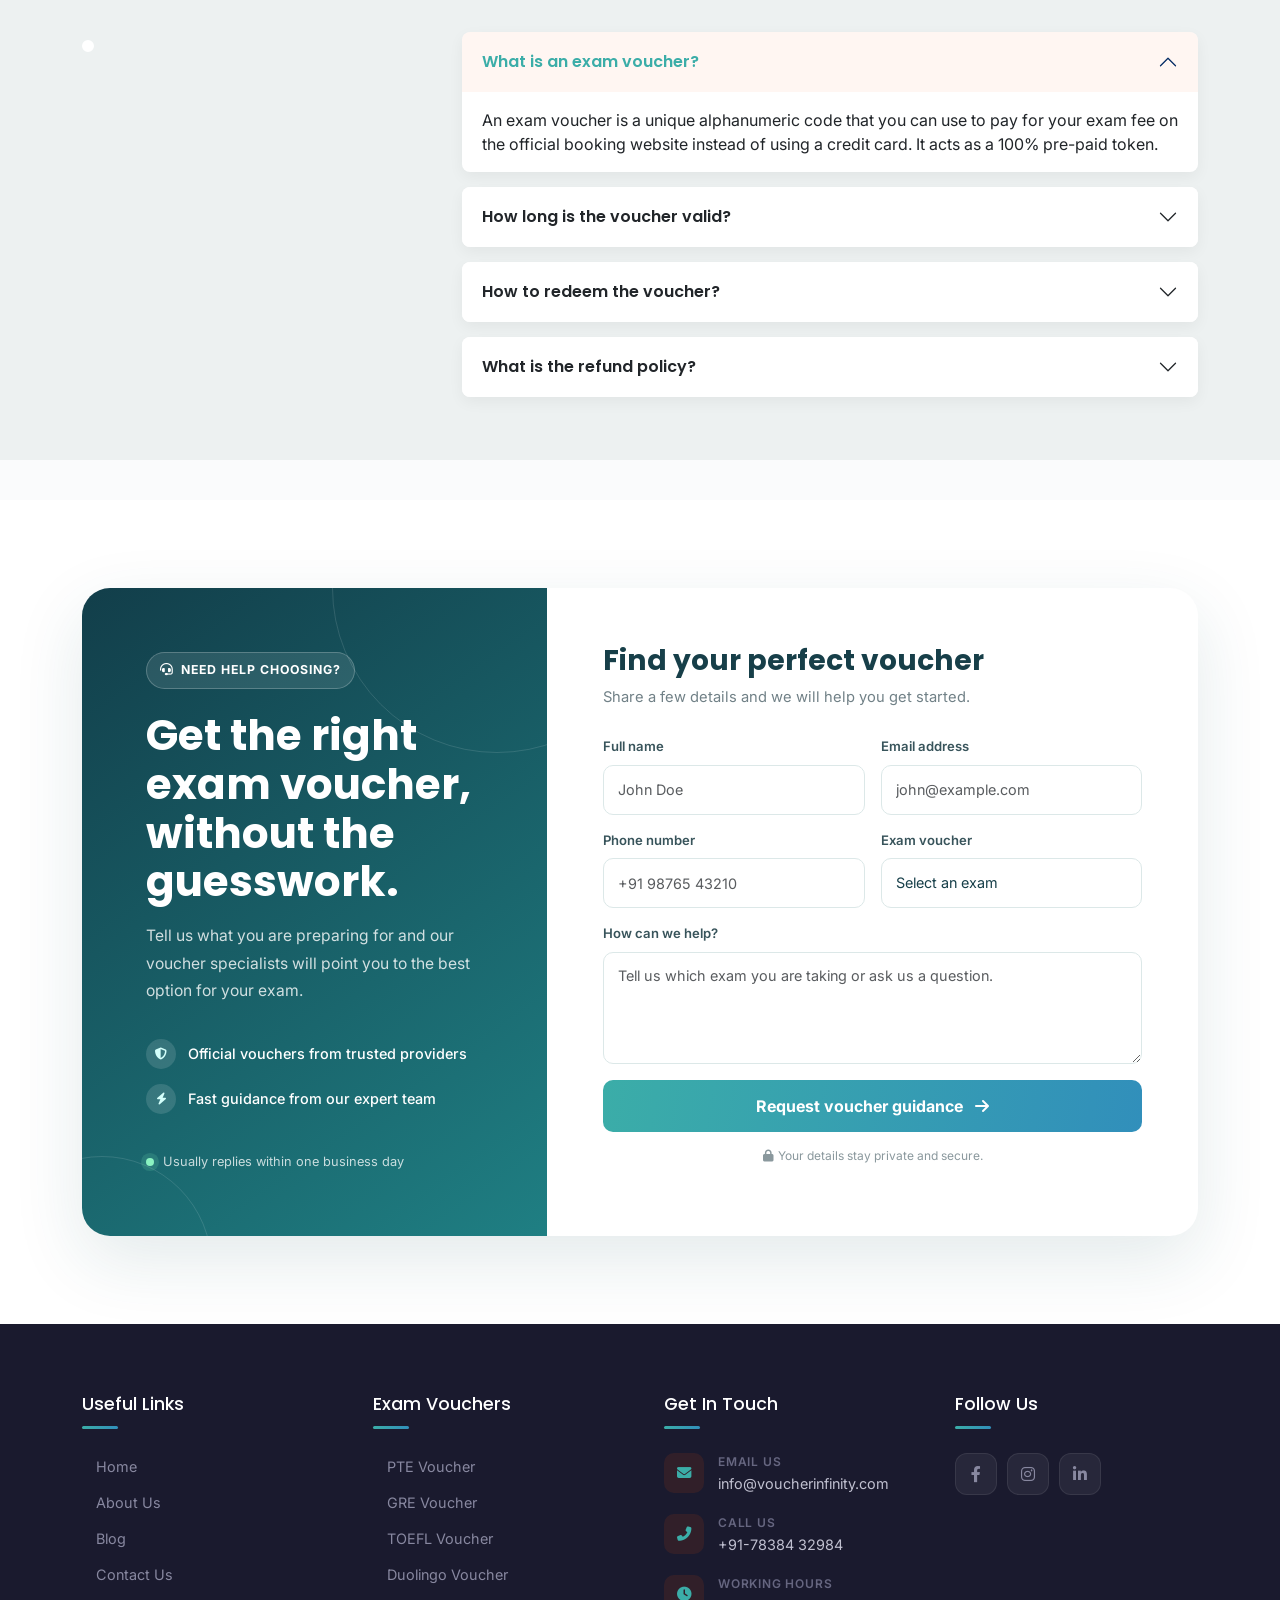
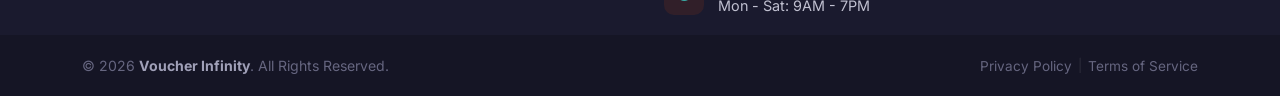
==== commit 9e30eaa4: "update pages" ====
--- a/index.html
+++ b/index.html
@@ -19,7 +19,7 @@
   <link href="https://cdn.jsdelivr.net/npm/bootstrap@5.3.0/dist/css/bootstrap.min.css" rel="stylesheet">
 
   <!-- Font Awesome -->
-  <link rel="stylesheet" href="https://cdnjs.cloudflare.com/ajax/libs/font-awesome/6.4.0/css/all.min.css">
+  <!-- <link rel="stylesheet" href="https://cdnjs.cloudflare.com/ajax/libs/font-awesome/6.4.0/css/all.min.css"> -->
 
   <!-- AOS Animation CSS -->
   <link href="https://unpkg.com/aos@2.3.1/dist/aos.css" rel="stylesheet">
@@ -36,11 +36,408 @@
   <link rel="stylesheet" href="assets/css/style.css">
   <link rel="stylesheet" href="assets/css/hero2.css">
   <link rel="stylesheet" href="assets/css/feature.css">
+  <link rel="stylesheet" href="assets/css/all.min.css">
+
+  <style>
+    select#hef-city {
+      appearance: none;
+      color: #696969;
+      background: transparent;
+
+    }
+
+
+    .nav-link {
+      font-weight: 500;
+
+      margin: 0 10px;
+      position: relative;
+      transition: var(--transition);
+      color: white;
+    }
+
+    .nav-link:hover,
+    .nav-link.active {
+      color: var(--primary-color) !important;
+    }
+
+    .hero-carousel {
+      padding-bottom: 60px;
+    }
+
+    .hero-carousel .owl-nav button.owl-prev {
+      left: 100px;
+      background-color: #283d63ab;
+      color: #ffffff81;
+    }
+
+    .hero-carousel .owl-nav button.owl-next {
+      right: 100px;
+      background-color: #283d63ab;
+      color: #ffffff81;
+    }
+
+    .hero-carousel .owl-nav button.owl-next:hover,
+    .hero-carousel .owl-nav button.owl-prev:hover {
+      background-color: var(--primary-color);
+      color: #fff;
+    }
+
+    /* Contact CTA */
+    .contact-cta {
+      padding: 88px 0;
+      margin-top: 40px;
+      background: #f4fbfb;
+    }
+
+    .contact-cta-shell {
+      overflow: hidden;
+      border-radius: 28px;
+      background: #fff;
+      box-shadow: 0 24px 70px rgba(21, 82, 89, .12);
+    }
+
+    .contact-cta-intro {
+      position: relative;
+      height: 100%;
+      padding: clamp(36px, 5vw, 64px);
+      color: #fff;
+      background: linear-gradient(145deg, #123e4a 0%, #1f7f83 100%);
+      overflow: hidden;
+    }
+
+    .contact-cta-intro::before,
+    .contact-cta-intro::after {
+      position: absolute;
+      border: 1px solid rgba(255, 255, 255, .12);
+      border-radius: 50%;
+      content: '';
+      pointer-events: none;
+    }
+
+    .contact-cta-intro::before { width: 330px; height: 330px; top: -165px; right: -115px; }
+    .contact-cta-intro::after { width: 220px; height: 220px; bottom: -140px; left: -90px; }
+
+    .contact-cta .section-tag {
+      display: inline-flex;
+      align-items: center;
+      gap: 8px;
+      padding: 8px 13px;
+      border: 1px solid rgba(255, 255, 255, .22);
+      border-radius: 50px;
+      color: #fff;
+      background: rgba(255, 255, 255, .1);
+      font-size: .77rem;
+      font-weight: 700;
+      letter-spacing: .08em;
+      text-transform: uppercase;
+    }
+
+    .contact-title {
+      position: relative;
+      z-index: 1;
+      max-width: 410px;
+      margin: 22px 0 16px;
+      color: #fff;
+      font-size: clamp(2rem, 3.3vw, 3rem);
+      font-weight: 700;
+      line-height: 1.16;
+    }
+
+    .contact-desc {
+      position: relative;
+      z-index: 1;
+      max-width: 440px;
+      margin: 0;
+      color: rgba(255, 255, 255, .8);
+      font-size: .98rem;
+      line-height: 1.75;
+    }
+
+    .contact-benefits { position: relative; z-index: 1; display: grid; gap: 15px; margin: 34px 0; }
+    .contact-benefit { display: flex; align-items: center; gap: 12px; font-size: .9rem; font-weight: 500; }
+    .contact-benefit i { display: grid; width: 30px; height: 30px; place-items: center; border-radius: 50%; color: #d4fffb; background: rgba(255, 255, 255, .13); font-size: .75rem; }
+    .contact-response { position: relative; z-index: 1; display: inline-flex; align-items: center; gap: 9px; color: rgba(255, 255, 255, .76); font-size: .8rem; }
+    .contact-response span { width: 8px; height: 8px; border-radius: 50%; background: #8af3c1; box-shadow: 0 0 0 5px rgba(138, 243, 193, .14); }
+
+    .contact-form-card { padding: clamp(30px, 5vw, 56px); }
+    .contact-form-card h3 { margin: 0; color: #173f49; font-size: clamp(1.45rem, 2.2vw, 1.9rem); font-weight: 700; }
+    .contact-form-card > p { margin: 8px 0 29px; color: #718187; font-size: .92rem; }
+    .contact-form-card label { display: block; margin-bottom: 8px; color: #38545b; font-size: .82rem; font-weight: 600; }
+    .contact-form-card .form-control { min-height: 50px; padding: 12px 14px; border: 1px solid #dce8e8; border-radius: 10px; color: #173f49; box-shadow: none; font-size: .9rem; }
+    .contact-form-card textarea.form-control { min-height: 108px; resize: vertical; }
+    .contact-form-card .form-control:focus { border-color: var(--primary-color); box-shadow: 0 0 0 4px rgba(59, 173, 168, .13); }
+    .contact-submit { width: 100%; padding: 14px 18px; border: 0; border-radius: 10px; color: #fff; background: linear-gradient(100deg, var(--primary-color), var(--secondary-color)); font-weight: 700; transition: transform .2s ease, box-shadow .2s ease; }
+    .contact-submit:hover { transform: translateY(-2px); box-shadow: 0 10px 22px rgba(49, 143, 187, .23); }
+    .contact-form-note { display: block; margin-top: 15px; color: #8a989d; font-size: .75rem; text-align: center; }
+
+    @media (max-width: 991.98px) {
+      .contact-cta { padding: 60px 0; }
+      .contact-cta-intro { min-height: auto; }
+    }
+
+    @media (max-width: 575.98px) {
+      .contact-cta-shell { border-radius: 20px; }
+      .contact-cta-intro, .contact-form-card { padding: 30px 24px; }
+    }
+  </style>
+
 </head>
 
 <body>
+  <!-- <div class="top-header py-2">
+    <div class="container">
+      <div class="d-flex align-items-center justify-content-between " style="gap:25px">
+        <a href="mailto:Info@voucherinfinity.com" class="" style="color: white;">
+          <i class="fa-regular fa-envelope me-1"></i> Info@voucherinfinity.com
+        </a>
+        <a href="tel:+917428563177" class="" style="color: white;">
+          <span class="me-1 text-white" style="max-width: 14px;"><svg data-name="Layer 1" viewBox="0 0 24 24" style="fill: white;
+    margin-right: 0.4rem;
+    width: 16px;
+    height: 16px;">
+              <path
+                d="M13,1a1,1,0,0,1,1-1A10.011,10.011,0,0,1,24,10a1,1,0,0,1-2,0,8.009,8.009,0,0,0-8-8A1,1,0,0,1,13,1Zm1,5a4,4,0,0,1,4,4,1,1,0,0,0,2,0,6.006,6.006,0,0,0-6-6,1,1,0,0,0,0,2Zm9.093,10.739a3.1,3.1,0,0,1,0,4.378l-.91,1.049c-8.19,7.841-28.12-12.084-20.4-20.3l1.15-1A3.081,3.081,0,0,1,7.26.906c.031.031,1.884,2.438,1.884,2.438a3.1,3.1,0,0,1-.007,4.282L7.979,9.082a12.781,12.781,0,0,0,6.931,6.945l1.465-1.165a3.1,3.1,0,0,1,4.281-.006S23.062,16.708,23.093,16.739Zm-1.376,1.454s-2.393-1.841-2.424-1.872a1.1,1.1,0,0,0-1.549,0c-.027.028-2.044,1.635-2.044,1.635a1,1,0,0,1-.979.152A15.009,15.009,0,0,1,5.9,9.3a1,1,0,0,1,.145-1S7.652,6.282,7.679,6.256a1.1,1.1,0,0,0,0-1.549c-.031-.03-1.872-2.425-1.872-2.425a1.1,1.1,0,0,0-1.51.039l-1.15,1C-2.495,10.105,14.776,26.418,20.721,20.8l.911-1.05A1.121,1.121,0,0,0,21.717,18.193Z">
+              </path>
+            </svg></span>+91 74285 63177
+        </a>
+
+      </div>
+    </div>
+  </div> -->
+  <!-- <div class="d-none"> </div> -->
 
   <!-- Hero Section -->
+  <!-- <section class="hero text-center text-lg-start" id="headerWrapper">
+
+    <nav class="navbar navbar-expand-lg navbar-light" id="mainNavbar2">
+      <div class="container">
+        <a class="navbar-brand" href="index.html">
+          <img src="assets/images/logo-white.png" alt="" class="nav-logo" style="max-width: 100px;">
+
+        </a>
+
+        <button class=" navbar-toggler ms-auto" type="button" data-bs-toggle="collapse" data-bs-target="#heronavbar">
+          <span class="navbar-toggler-icon"></span>
+        </button>
+        <div class="collapse navbar-collapse" id="heronavbar">
+          <ul class="navbar-nav ms-auto">
+            <li class="nav-item">
+              <a class="nav-link active" href="index.html">Home</a>
+            </li>
+            <li class="nav-item voucher-dropdown dropdown">
+              <a class="nav-link " href=" #" style="pointer-events: none;">
+                Vouchers <i class="fa-solid fa-caret-down "></i>
+              </a>
+
+
+
+              <ul class="dropdown-menu">
+                <li><a class="dropdown-item" href="exam-voucher-detail.html?exam=pte">PTE Voucher</a></li>
+                <li><a class="dropdown-item" href="exam-voucher-detail.html?exam=gre">GRE Voucher</a></li>
+                <li><a class="dropdown-item" href="exam-voucher-detail.html?exam=duolingo">Duolingo Voucher</a></li>
+                <li><a class="dropdown-item" href="exam-voucher-detail.html?exam=toefl">TOEFL Voucher</a></li>
+              </ul>
+
+            </li>
+            <li class="nav-item">
+              <a class="nav-link" href="about.html">About Us</a>
+            </li>
+            <li class="nav-item">
+              <a class="nav-link" href="blog.html">Blog</a>
+            </li>
+            <li class="nav-item">
+              <a class="nav-link" href="contact.html">Contact Us</a>
+            </li>
+          </ul>
+        </div>
+      </div>
+    </nav>
+
+    <div class="relative hero-content-wrapper py-5">
+
+      <video autoplay muted loop class="hero-bg-video">
+        <source src="assets/images/voucher-hero.mp4" type="video/mp4">
+      </video>
+      <div class="container pb-lg-3">
+        <div class="row align-items-center">
+          <div class="col-lg-8 col-12 hero-content  mb-5 mb-lg-0 ">
+            <div class="hero-left-wrapper">
+              <div class="hero-content ">
+                <h1 class=" text-white">Get
+                  <span>Exam Vouchers</span>
+                </h1>
+              </div>
+              <div class=" ">
+                <div class="highlight-points-wrapper">
+                  <div class="highlight-points-box">
+                    <div class=" d-flex align-items-center">
+                      <i class="fas fa-trophy text-white me-2"></i>
+                      <h6 class="stat-title text-white"> Highest Rated</h6>
+                    </div>
+                    <div class="highligh-desc">We are proud to be among the top-rated platforms that assist students
+                      with
+                      discount exam vouchers.</div>
+                  </div>
+                  <div class="highlight-points-box">
+                    <div class=" d-flex align-items-center">
+                      <i class="fas fa-certificate text-white me-2"></i>
+                      <h6 class=" stat-title text-white"> Authorized Reseller</h6>
+                    </div>
+                    <div class="highligh-desc">Infinity Voucher is an authorized exam voucher reseller and provides
+                      100%
+                      authenticated exam vouchers.</div>
+                  </div>
+                  <div class="highlight-points-box">
+                    <div class=" d-flex align-items-center">
+                      <i class="fas fa-credit-card text-white me-2"></i>
+                      <h6 class=" stat-title text-white">Secure Payments</h6>
+                    </div>
+                    <div class="highligh-desc">For your payment security we have partnered with the best payment
+                      gateway
+                      providers. Your payments are safe at our portal</div>
+                  </div>
+                  <div class="highlight-points-box">
+                    <div class=" d-flex align-items-center">
+                      <i class="fa-regular fa-clock text-white me-2"></i>
+                      <h6 class=" stat-title text-white">Prompt Response</h6>
+                    </div>
+                    <div class="highligh-desc">From booking to providing vouchers in your inbox we assure customers
+                      with
+                      quick response and 24X7 help desk service</div>
+                  </div>
+                </div>
+
+              </div>
+              <div class="d-flex gap-3 justify-content-center justify-content-lg-start">
+                <div class="">
+
+                  <a href="#vouchers" class="btn hef-btn">Explore More</a>
+                </div>
+
+              </div>
+
+            </div>
+          </div>
+
+          <div class="col-lg-4 col-12">
+            <div class="hero-Enquiry-form">
+   
+              <div class="hef-header">
+                <div class="hef-header-top">
+                  <h4 class="hef-title">Get a Free Quote</h4>
+                  <span class="hef-live-badge"><span class="hef-live-dot">
+                </div>
+                <p class="hef-subtitle">Instant reply · Trusted by 1,000+ students</p>
+              </div>
+
+              <div class="hef-body">
+                <form id="enquiryForm" novalidate>
+
+              
+                  <div class="hef-group">
+                    <div class="hef-field">
+                      <span class="hef-fi"><i class="fa-regular fa-user"></i></span>
+                      <input type="text" class="hef-input" id="hef-name" placeholder="Your Full Name" required>
+                  
+                    </div>
+                  </div>
+
+           
+                  <div class="hef-group">
+                    <div class="hef-field">
+                      <span class="hef-fi"><i class="fa-regular fa-envelope"></i></span>
+                      <input type="email" class="hef-input" id="hef-email" placeholder="Email Address " required>
+                   
+                    </div>
+                  </div>
+
+                 
+                  <div class="hef-group">
+                    <div class="hef-field">
+                      <span class="hef-fi"><i class="fa-solid fa-phone"></i></span>
+                      <span class="hef-phone-prefix">+91</span>
+                      <input type="tel" class="hef-input" id="hef-phone" placeholder="Mobile Number " required
+                        maxlength="10" pattern="[0-9]{10}">
+                    
+                    </div>
+                  </div>
+              
+                  <div class="hef-group">
+                    <div class="hef-field">
+                      <span class="hef-fi"><i class="fa-solid fa-city"></i></span>
+
+                      <select class="hef-input" id="hef-city" required>
+                        <option value="">Select City</option>
+                        <option value="Delhi">Delhi</option>
+                        <option value="Mumbai">Mumbai</option>
+                        <option value="Bangalore">Bangalore</option>
+                        <option value="Hyderabad">Hyderabad</option>
+                        <option value="Chennai">Chennai</option>
+                        <option value="Kolkata">Kolkata</option>
+                        <option value="Pune">Pune</option>
+                        <option value="Ahmedabad">Ahmedabad</option>
+                        <option value="Surat">Surat</option>
+                        <option value="Visakhapatnam">Visakhapatnam</option>
+                        <option value="Vijayawada">Vijayawada</option>
+                        <option value="Guntur">Guntur</option>
+                        <option value="Tirupati">Tirupati</option>
+                        <option value="Nellore">Nellore</option>
+                        <option value="Kurnool">Kurnool</option>
+                        <option value="Warangal">Warangal</option>
+                        <option value="Karimnagar">Karimnagar</option>
+                        <option value="Nizamabad">Nizamabad</option>
+                        <option value="Mahbubnagar">Mahbubnagar</option>
+                        <option value="Adilabad">Adilabad</option>
+                        <option value="Suryapet">Suryapet</option>
+                        <option value="Nalgonda">Nalgonda</option>
+                        <option value="Khammam">Khammam</option>
+                        <option value="Siddipet">Siddipet</option>
+                        <option value="Medak">Medak</option>
+                        <option value="Sangareddy">Sangareddy</option>
+                        <option value="Jangaon">Jangaon</option>
+                        <option value="Mulugu">Mulugu</option>
+                        <option value="Bhadradri Kothagudem">Bhadradri Kothagudem</option>
+                        <option value="Narayanpet">Narayanpet</option>
+                        <option value="Jogulamba Gadwal">Jogulamba Gadwal</option>
+                        <option value="Jagtial">Jagtial</option>
+                        <option value="Peddapalli">Peddapalli</option>
+                        <option value="Komaram Bheem">Komaram Bheem</option>
+                      </select>
+               
+                    </div>
+                  </div>
+
+
+                
+                  <div class="hef-group">
+                    <div class="hef-field hef-field--textarea">
+                      <span class="hef-fi"><i class="fa-regular fa-message"></i></span>
+                      <textarea class="hef-textarea hef-input" id="hef-msg" rows="3" placeholder="Your Message "
+                        required></textarea>
+                     
+                    </div>
+                  </div>
+
+                 
+                  <button type="submit" class="hef-btn">
+                    <span class="hef-btn-txt">Request Free Quote</span>
+                 
+                  </button>
+
+                
+                </form>
+              </div>
+            </div>
+          </div>
+        </div>
+      </div>
+    </div>
+
+  </section> -->
+
+
+
   <section class="hero text-center text-lg-start" id="headerWrapper"
     style="background-image: url('assets/images/home/hero-bg.webp');">
     <nav class="navbar navbar-expand-lg navbar-light" id="mainNavbar2">
@@ -49,60 +446,6 @@
           <img src="assets/images/logo-white.png" alt="" class="nav-logo" style="max-width: 100px;">
         </a>
 
-        <!-- Megamenu Toggler -->
-        <!-- <div class="dropdown me-auto   position-static">
-          <div class=" theme-primary dropdown-toggle courses-btn d-flex align-items-center gap-2 px-2 px-md-4 py-2"
-            id="coursesMegaMenuButton" data-bs-toggle="dropdown" aria-expanded="false" data-bs-auto-close="outside">
-            Vouchers
-          </div> 
-          <div class="dropdown-menu w-100 mega-menu-dropdown  border-0 mt-3 p-3 "
-            aria-labelledby="coursesMegaMenuButton" style="background-color: transparent;">
-            <div class="container p-0 pb-5 rounded">
-              <div class="row g-0"> 
-                <div class="col-md-12 p-sm-4 p-2 bg-white">
-                  <div class="voucher-drawer-wrapper ">
-                    <div class="">
-                      <a href="#" class="text-decoration-none text-dark" style="cursor: pointer;">
-                        <div class="icon-wrapper rounded  ">
-                          <img src="assets/images/vouchers/duolingo.png" alt="">
-                        </div>
-                      </a>
-                    </div>
-                    <div class="">
-                      <a href="#" class="text-decoration-none text-dark" style="cursor: pointer;">
-                        <div class="icon-wrapper rounded  ">
-                          <img src="assets/images/vouchers/gre.webp" alt=""">
-                        </div>
-                      </a>
-                    </div>
-                    <div class="">
-                      <a href=" #" class="text-decoration-none text-dark" style="cursor: pointer;">
-                          <div class="icon-wrapper rounded  ">
-                            <img src="assets/images/vouchers/ielts.webp" alt=""">
-                        </div>
-                      </a>
-                    </div>
-                    <div class="">
-                      <a href=" #" class="text-decoration-none text-dark" style="cursor: pointer;">
-                            <div class="icon-wrapper rounded  ">
-                              <img src="assets/images/vouchers/pte.webp" alt="">
-                            </div>
-                      </a>
-                    </div>
-                    <div class="">
-                      <a href="#" class="text-decoration-none text-dark" style="cursor: pointer;">
-                        <div class="icon-wrapper rounded  ">
-                          <img src="assets/images/vouchers/selt.webp" alt="">
-                        </div>
-                      </a>
-                    </div>
-
-                  </div>
-                </div>
-              </div>
-            </div>
-          </div>
-        </div> -->
 
         <button class=" navbar-toggler ms-auto" type="button" data-bs-toggle="collapse" data-bs-target="#heronavbar">
           <span class="navbar-toggler-icon"></span>
@@ -112,16 +455,30 @@
             <li class="nav-item">
               <a class="nav-link active" href="index.html">Home</a>
             </li>
-            <li class="nav-item">
-              <a class="nav-link" href="exam-vouchers.html"> Vouchers</a>
+            <li class="nav-item voucher-dropdown dropdown">
+              <a class="nav-link " href=" #" style="pointer-events: none;">
+                Vouchers <i class="fa-solid fa-caret-down "></i>
+              </a>
+
+
+
+              <ul class="dropdown-menu">
+                <li><a class="dropdown-item" href="exam-voucher-detail.html?exam=pte">PTE Voucher</a></li>
+                <li><a class="dropdown-item" href="exam-voucher-detail.html?exam=gre">GRE Voucher</a></li>
+                <li><a class="dropdown-item" href="exam-voucher-detail.html?exam=duolingo">Duolingo Voucher</a></li>
+                <li><a class="dropdown-item" href="exam-voucher-detail.html?exam=toefl">TOEFL Voucher</a></li>
+              </ul>
+
             </li>
             <li class="nav-item">
               <a class="nav-link" href="about.html">About Us</a>
             </li>
             <li class="nav-item">
+              <a class="nav-link" href="blog.html">Blog</a>
+            </li>
+            <li class="nav-item">
               <a class="nav-link" href="contact.html">Contact Us</a>
             </li>
-
           </ul>
           <div class="d-flex gap-2 hero-cta-btn">
             <a href="tel:+917428563177" class="btn btn-primary-custom  "><i class="fa-solid fa-phone me-1"></i>+91 74285
@@ -129,80 +486,12 @@
           </div>
 
         </div>
-        <!-- ===CTA-Btuuon -->
+
       </div>
     </nav>
 
     <div class="hero-carousel owl-carousel olw-theme">
-      <div class="item">
-        <div class="container pt-5 sm-pt-2">
-          <div class="row align-items-center">
-            <div class="col-lg-8 col-12 hero-content  mb-5 mb-lg-0 ">
-              <div class="hero-left-wrapper">
-                <div class="hero-content ">
-                  <h1 class=" text-white">Get Discounted
-                    <span>PTE Exam Voucher</span>
-                  </h1>
-                </div>
-                <div class=" ">
-                  <div class="highlight-points-wrapper">
-                    <div class="highlight-points-box">
-                      <div class=" d-flex align-items-center">
-                        <i class="fas fa-check-circle fa-2x text-white me-2"></i>
-                        <h6 class=" stat-title text-white"> Highest Rated</h6>
-                      </div>
-                      <div class="highligh-desc">We are proud to be among the top-rated platforms that assist students
-                        with
-                        discount exam vouchers.</div>
-                    </div>
-                    <div class="highlight-points-box">
-                      <div class=" d-flex align-items-center">
-                        <i class="fas fa-check-circle fa-2x text-white me-2"></i>
-                        <h6 class=" stat-title text-white"> Authorized Reseller</h6>
-                      </div>
-                      <div class="highligh-desc">Infinity Voucher is an authorized exam voucher reseller and provides
-                        100%
-                        authenticated exam vouchers.</div>
-                    </div>
-                    <div class="highlight-points-box">
-                      <div class=" d-flex align-items-center">
-                        <i class="fas fa-check-circle fa-2x text-white me-2"></i>
-                        <h6 class=" stat-title text-white">Secure Payments</h6>
-                      </div>
-                      <div class="highligh-desc">For your payment security we have partnered with the best payment
-                        gateway
-                        providers. Your payments are safe at our portal</div>
-                    </div>
-                    <div class="highlight-points-box">
-                      <div class=" d-flex align-items-center">
-                        <i class="fas fa-check-circle fa-2x text-white me-2"></i>
-                        <h6 class=" stat-title text-white">Prompt Response</h6>
-                      </div>
-                      <div class="highligh-desc">From booking to providing vouchers in your inbox we assure customers
-                        with
-                        quick response and 24X7 help desk service</div>
-                    </div>
-                  </div>
-
-                </div>
-                <div class="d-flex gap-3 justify-content-center justify-content-lg-start">
-                  <a href="#vouchers" class="btn theme-primary ">Explore More</a>
-
-                </div>
-                <!-- <div class="">
-              <a href="#vouchers" class="btn btn-primary-custom-2">Explore Vouchers</a>
-            </div> -->
-              </div>
-            </div>
-
-            <div class="col-lg-4 col-12">
-              <div class="r">
-                <img src="assets/images/home/hero-right-img.webp" alt="" class="img-fluid rounded-4">
-              </div>
-            </div>
-          </div>
-        </div>
-      </div>
+
       <div class="item">
         <div class="container pt-5 sm-pt-2">
           <div class="row align-items-center">
@@ -215,45 +504,32 @@
                 </div>
                 <div class=" ">
                   <div class="highlight-points-wrapper">
+
                     <div class="highlight-points-box">
                       <div class=" d-flex align-items-center">
-                        <i class="fas fa-check-circle fa-2x text-white me-2"></i>
-                        <h6 class=" stat-title text-white"> Lorem ipsum dolor</h6>
-                      </div>
-                      <div class="highligh-desc">Lorem ipsum dolor sit amet consectetur adipisicing elit. Ullam minima
-                        fuga incidunt sequi accusamus, possimus eaque. Distinctio amet,</div>
+                        <i class="fas fa-trophy text-white me-2"></i>
+                        <h6 class="stat-title text-white"> Highest Rated</h6>
+                      </div>
+                      <div class="highligh-desc">We are proud to be among the top-rated platforms that assist students
+                        with
+                        discount exam vouchers.</div>
                     </div>
                     <div class="highlight-points-box">
                       <div class=" d-flex align-items-center">
-                        <i class="fas fa-check-circle fa-2x text-white me-2"></i>
-                        <h6 class=" stat-title text-white">Lorem ipsum dolor</h6>
-                      </div>
-                      <div class="highligh-desc">Lorem ipsum dolor sit amet consectetur adipisicing elit. Ullam minima
-                        fuga incidunt sequi accusamus, possimus eaque. Distinctio amet,</div>
-                    </div>
-                    <div class="highlight-points-box">
-                      <div class=" d-flex align-items-center">
-                        <i class="fas fa-check-circle fa-2x text-white me-2"></i>
-                        <h6 class=" stat-title text-white">Lorem ipsum dolor</h6>
-                      </div>
-                      <div class="highligh-desc">Lorem ipsum dolor sit amet consectetur adipisicing elit. Ullam minima
-                        fuga incidunt sequi accusamus, possimus eaque. Distinctio amet,</div>
-                    </div>
-                    <div class="highlight-points-box">
-                      <div class=" d-flex align-items-center">
-                        <i class="fas fa-check-circle fa-2x text-white me-2"></i>
-                        <h6 class=" stat-title text-white">Lorem ipsum dolor</h6>
-                      </div>
-                      <div class="highligh-desc">Lorem ipsum dolor sit amet consectetur adipisicing elit. Ullam minima
-                        fuga incidunt sequi accusamus, possimus eaque. Distinctio amet,</div>
+                        <i class="fas fa-certificate text-white me-2"></i>
+                        <h6 class=" stat-title text-white"> Authorized Reseller</h6>
+                      </div>
+                      <div class="highligh-desc">Infinity Voucher is an authorized exam voucher reseller and provides
+                        100%
+                        authenticated exam vouchers.</div>
                     </div>
                   </div>
                   <div class="d-flex gap-3 justify-content-center justify-content-lg-start">
-                    <a href="#vouchers" class="btn theme-primary ">Explore More</a>
+                    <div>
+                      <a href="#vouchers" class="btn hef-btn">Explore More</a>
+                    </div>
                   </div>
-                  <!-- <div class="">
-              <a href="#vouchers" class="btn btn-primary-custom-2">Explore Vouchers</a>
-            </div> -->
+
                 </div>
               </div>
             </div>
@@ -278,45 +554,31 @@
                 </div>
                 <div class=" ">
                   <div class="highlight-points-wrapper">
+
                     <div class="highlight-points-box">
                       <div class=" d-flex align-items-center">
-                        <i class="fas fa-check-circle fa-2x text-white me-2"></i>
-                        <h6 class=" stat-title text-white"> Lorem ipsum dolor</h6>
-                      </div>
-                      <div class="highligh-desc">Lorem ipsum dolor sit amet consectetur adipisicing elit. Ullam minima
-                        fuga incidunt sequi accusamus, possimus eaque. Distinctio amet,</div>
+                        <i class="fas fa-credit-card text-white me-2"></i>
+                        <h6 class=" stat-title text-white">Secure Payments</h6>
+                      </div>
+                      <div class="highligh-desc">For your payment security we have partnered with the best payment
+                        gateway
+                        providers. Your payments are safe at our portal</div>
                     </div>
                     <div class="highlight-points-box">
                       <div class=" d-flex align-items-center">
-                        <i class="fas fa-check-circle fa-2x text-white me-2"></i>
-                        <h6 class=" stat-title text-white">Lorem ipsum dolor</h6>
-                      </div>
-                      <div class="highligh-desc">Lorem ipsum dolor sit amet consectetur adipisicing elit. Ullam minima
-                        fuga incidunt sequi accusamus, possimus eaque. Distinctio amet,</div>
-                    </div>
-                    <div class="highlight-points-box">
-                      <div class=" d-flex align-items-center">
-                        <i class="fas fa-check-circle fa-2x text-white me-2"></i>
-                        <h6 class=" stat-title text-white">Lorem ipsum dolor</h6>
-                      </div>
-                      <div class="highligh-desc">Lorem ipsum dolor sit amet consectetur adipisicing elit. Ullam minima
-                        fuga incidunt sequi accusamus, possimus eaque. Distinctio amet,</div>
-                    </div>
-                    <div class="highlight-points-box">
-                      <div class=" d-flex align-items-center">
-                        <i class="fas fa-check-circle fa-2x text-white me-2"></i>
-                        <h6 class=" stat-title text-white">Lorem ipsum dolor</h6>
-                      </div>
-                      <div class="highligh-desc">Lorem ipsum dolor sit amet consectetur adipisicing elit. Ullam minima
-                        fuga incidunt sequi accusamus, possimus eaque. Distinctio amet,</div>
+                        <i class="fa-regular fa-clock text-white me-2"></i>
+                        <h6 class=" stat-title text-white">Prompt Response</h6>
+                      </div>
+                      <div class="highligh-desc">From booking to providing vouchers in your inbox we assure customers
+                        with
+                        quick response and 24X7 help desk service</div>
                     </div>
                   </div>
                   <div class="d-flex gap-3 justify-content-center justify-content-lg-start">
-                    <a href="#vouchers" class="btn theme-primary ">Explore More</a>
+                    <div>
+                      <a href="#vouchers" class="btn hef-btn">Explore More</a>
+                    </div>
                   </div>
-                  <!-- <div class="">
-              <a href="#vouchers" class="btn btn-primary-custom-2">Explore Vouchers</a>
-            </div> -->
                 </div>
               </div>
             </div>
@@ -330,67 +592,23 @@
         </div>
       </div>
     </div>
-
-
     <div class="hero-overlay"></div>
   </section>
-
-  <!-- Sticky Navbar -->
-  <!-- <nav class="navbar navbar-expand-lg fixed-top">
-    <div class="container">
-      <a class="navbar-brand" href="index.html">
-        <img src="assets/images/logo.png" alt="header-logo" style="max-width: 100px;" />
-      </a>
-      <button class="navbar-toggler" type="button" data-bs-toggle="collapse" data-bs-target="#navbarNav"
-        aria-controls="navbarNav" aria-expanded="false" aria-label="Toggle navigation">
-        <span class="navbar-toggler-icon"></span>
-      </button>
-      <div class="collapse navbar-collapse" id="navbarNav">
-        <ul class="navbar-nav mx-auto">
-          <li class="nav-item">
-            <a class="nav-link active" href="index.html">Home</a>
-          </li>
-
-          <li class="nav-item">
-            <a class="nav-link" href="exam-vouchers.html"> Vouchers</a>
-          </li>
-          <li class="nav-item">
-            <a class="nav-link" href="about.html">About Us</a>
-          </li>
-          <li class="nav-item">
-            <a class="nav-link" href="contact.html">Contact</a>
-          </li>
-        </ul>
-        <div class="d-flex">
-          <a href="contact.html" class="btn btn-primary-custom">Get Started</a>
-        </div>
-      </div>
-    </div>
-  </nav> -->
-
   <!-- about-intro-section -->
-  <!-- <section class="about-intro-section ">
-    <div class="container py-5">
-      <div class="row align-items-center g-5"> 
-        <div class="col-lg-6" data-aos="fade-right" data-aos-duration="1000">
-          <div class="about-image-wrapper position-relative"> 
-            <img src="assets/images/home/intro.jpg" alt="Students"
-              class="img-fluid rounded-4 shadow-lg position-relative z-1" style="border: 8px solid #fff;"> 
-            <div class="floating-badge-modern glass-card p-3 d-flex align-items-center gap-3 shadow-lg"
-              data-aos="zoom-in" data-aos-delay="500">
-              <div
-                class="icon-box bg-primary-custom text-white rounded-circle d-flex align-items-center justify-content-center"
-                style="width: 50px; height: 50px;">
-                <i class="fas fa-user-graduate fs-4"></i>
-              </div> 
-            </div>
-          </div>
-        </div> 
-        <div class="col-lg-6" data-aos="fade-left" data-aos-duration="1000" data-aos-delay="200">
-          <div class="about-content-wrapper "> 
-            <h2 class="display-5  mb-4">Elevate Your Exam <br><span
-                class="text-primary-custom position-relative z-1">Success Journey 
-              </span></h2> 
+  <section class="about-intro-section  pt-5 ">
+    <div class="container ">
+      <div class="row align-items-center">
+        <div class="col-lg-6 d-lg-block mt-lg-auto d-none" data-aos="fade-right" data-aos-duration="1000">
+          <div class="about-image-wrapper position-relative">
+            <img src="assets/images/home/left1.webp" alt="intro" class="img-fluid rounded-4  position-relative z-1">
+
+          </div>
+        </div>
+        <div class="col-lg-6 col-12 pb-5 pb-lg-0" data-aos="fade-left" data-aos-duration="1000" data-aos-delay="200">
+          <div class="about-content-wrapper ">
+            <h2 class="display-6  mb-4">Elevate Your Exam <span class="text-primary-custom position-relative z-1">
+                Success Journey
+              </span></h2>
             <p class="text-muted  mb-4">
               Welcome to Infinity Voucher! A name committed to excellent academic services to fast forward your study
               abroad venture. We are a premium provider of <strong>PTE, TOEFL, SELT, GRE, and Duolingo</strong> exam
@@ -400,20 +618,23 @@
               huge money on PTE, TOEFL, SELT exam fees. Our discount exam vouchers will help you book exams at a lower
               price and
               attain your envisioned goals easily.
-            </p> 
-            <a href="about.html" class="btn btn-outline-custom  mt-2">Discover More <i
+            </p>
+            <p class="text-muted">We provide reliable IT solutions with premium support,
+              fast delivery and industry-leading expertise.
+            </p>
+            <a href="about.html" class="btn btn-outline-custom mb-5 mt-2">Discover More <i
                 class="fas fa-arrow-right ms-2"></i></a>
           </div>
         </div>
 
       </div>
     </div>
-  </section> -->
+  </section>
   <!-- Featured Vouchers Section -->
   <section class="features-section py-5">
     <div class="container">
 
-      <div class="section-title text-center mb-5">
+      <div class="section-title text-center">
 
         <h2>Our Key <span>Features</span></h2>
         <p>
@@ -589,9 +810,9 @@
         <h2> Our Exam<span class="text-primary-custom"> Vouchers</span></h2>
         <p>Get the best deals on our top-selling exam vouchers. Limited time offers available!</p>
       </div>
-      <div class="vouchers-grid-custom">
+      <div class=" our-exam-vouchers owl-carousel owl-theme">
         <!-- Voucher 1 -->
-        <div class="" data-aos="fade-up" data-aos-delay="100">
+        <div class="item" data-aos="fade-up" data-aos-delay="100">
           <div class="voucher-card-premium">
             <div class="voucher-card-header bg-light-orange">
 
@@ -611,15 +832,15 @@
                 <li><i class="fas fa-check-circle text-success"></i> Instant Email Delivery</li>
               </ul>
               <div class="d-flex gap-2">
-                <a href="#" class="btn-primary-custom  shadow-sm">Details</a>
-                <a href="#" class="btn-secondary-custom  shadow-sm">Buy</a>
+                <a href="exam-voucher-detail.html" class="btn-primary-custom  shadow-sm">Details</a>
+                <button href="#" class="btn-secondary-custom  shadow-sm " popovertarget="contactPopup">Enquiry</button>
               </div>
             </div>
           </div>
         </div>
 
         <!-- Voucher 2 -->
-        <div class="" data-aos="fade-up" data-aos-delay="200">
+        <div class="item" data-aos="fade-up" data-aos-delay="200">
           <div class="voucher-card-premium">
             <div class="voucher-card-header bg-light-orange">
 
@@ -639,15 +860,15 @@
                 <li><i class="fas fa-check-circle text-success"></i> Instant Email Delivery</li>
               </ul>
               <div class="d-flex gap-2">
-                <a href="#" class="btn-primary-custom  shadow-sm">Details</a>
-                <a href="#" class="btn-secondary-custom  shadow-sm">Buy</a>
+                <a href="exam-voucher-detail.html" class="btn-primary-custom  shadow-sm">Details</a>
+                <button href="#" class="btn-secondary-custom  shadow-sm " popovertarget="contactPopup">Enquiry</button>
               </div>
             </div>
           </div>
         </div>
 
         <!-- Voucher 3 -->
-        <div class="" data-aos="fade-up" data-aos-delay="300">
+        <div class="item" data-aos="fade-up" data-aos-delay="300">
           <div class="voucher-card-premium">
             <div class="voucher-card-header bg-light-orange">
 
@@ -667,14 +888,14 @@
                 <li><i class="fas fa-check-circle text-success"></i> Instant Email Delivery</li>
               </ul>
               <div class="d-flex gap-2">
-                <a href="#" class="btn-primary-custom  shadow-sm">Details</a>
-                <a href="#" class="btn-secondary-custom  shadow-sm">Buy</a>
-              </div>
-            </div>
-          </div>
-        </div>
-
-        <div class="" data-aos="fade-up" data-aos-delay="300">
+                <a href="exam-voucher-detail.html" class="btn-primary-custom  shadow-sm">Details</a>
+                <button href="#" class="btn-secondary-custom  shadow-sm " popovertarget="contactPopup">Enquiry</button>
+              </div>
+            </div>
+          </div>
+        </div>
+
+        <div class="item" data-aos="fade-up" data-aos-delay="300">
           <div class="voucher-card-premium">
             <div class="voucher-card-header bg-light-orange">
 
@@ -694,60 +915,46 @@
                 <li><i class="fas fa-check-circle text-success"></i> Instant Email Delivery</li>
               </ul>
               <div class="d-flex gap-2">
-                <a href="#" class="btn-primary-custom  shadow-sm">Details</a>
-                <a href="#" class="btn-secondary-custom  shadow-sm">Buy</a>
-              </div>
-            </div>
-          </div>
-        </div>
-      </div>
-      <!-- <div class="text-center mt-5">
-        <a href="vouchers.html" class="btn btn-outline-custom">View All Vouchers</a>
-      </div> -->
+                <a href="exam-voucher-detail.html" class="btn-primary-custom  shadow-sm">Details</a>
+                <button href="#" class="btn-secondary-custom  shadow-sm " popovertarget="contactPopup">Enquiry</button>
+              </div>
+            </div>
+          </div>
+        </div>
+        <div class="item" data-aos="fade-up" data-aos-delay="300">
+          <div class="voucher-card-premium">
+            <div class="voucher-card-header bg-light-orange">
+
+              <img src="assets/images/vouchers/duolingo.webp" alt="TOEFL Voucher" class="voucher-logo">
+            </div>
+            <div class="voucher-card-body">
+              <h4 class="voucher-title">Duolingo</h4>
+              <div class="voucher-pricing">
+                <span class="price-current">₹ xxxx.xx</span>
+                <span class="price-original"><del>₹ xxxx.xx</del></span>
+              </div>
+              <hr class="voucher-divider">
+              <ul class="voucher-features-modern">
+                <li><i class="fas fa-check-circle text-success"></i> Valid for 6 Months</li>
+                <li><i class="fas fa-check-circle text-success"></i> Official ETS Voucher</li>
+                <li><i class="fas fa-check-circle text-success"></i> Universally Accepted</li>
+                <li><i class="fas fa-check-circle text-success"></i> Instant Email Delivery</li>
+              </ul>
+              <div class="d-flex gap-2">
+                <a href="exam-voucher-detail.html" class="btn-primary-custom  shadow-sm">Details</a>
+                <button href="#" class="btn-secondary-custom  shadow-sm " popovertarget="contactPopup">Enquiry</button>
+              </div>
+            </div>
+          </div>
+        </div>
+      </div>
     </div>
   </section>
-
-  <section class="py-5">
-    <div class="container">
-      <div>
-        <div class="section-title text-center mb-5" data-aos="fade-up">
-          <h2 class="display-6  ">How It <span class="text-primary-custom">Works?</span></h2>
-          <p class="text-muted fs-5">Simple & transparent process to get your exam vouchers in just 3 steps.</p>
-        </div>
-      </div>
-      <div class="row">
-        <div class="col-md-4">
-          <div class="work-box light-green">
-            <span class="w-icon"><i class="fas fa-check-square"></i></span>
-            <h5>Select Voucher</h5>
-            <p>First you have to signup and complete your profile with your updated info.</p>
-            <span class="arrow"><i class="fas fa-long-arrow-alt-right fa-fw"></i></span>
-          </div>
-        </div>
-        <div class="col-md-4">
-          <div class="work-box light-orange">
-            <span class="w-icon"><i class="fa fa-credit-card"></i></span>
-            <h5>Make Payment</h5>
-            <p>Search &amp; shortlist from 1000's of institution that matching Your profile.</p>
-            <span class="arrow"><i class="fas fa-long-arrow-alt-right fa-fw"></i></span>
-          </div>
-        </div>
-        <div class="col-md-4">
-          <div class="work-box light-blue">
-            <span class="w-icon"><i class="fas fa-file-invoice"></i></span>
-            <h5>Get Voucher</h5>
-            <p>Our experts will help &amp; guide with end to end application process for successful admission</p>
-          </div>
-        </div>
-      </div>
-    </div>
-  </section>
-
   <!-- Why Choose Us -->
-  <section class="py-5  position-relative" id="why-choose-us">
+  <!-- <section class="py-5  position-relative" id="why-choose-us">
     <div class="container pb-4">
       <div>
-        <div class="section-title text-center mb-5" data-aos="fade-up">
+        <div class="section-title text-center" data-aos="fade-up">
           <h2 class="display-6  ">Why Choose <span class="text-primary-custom">Voucher Infinity?</span></h2>
           <p class="text-muted fs-5">We are committed to providing the best service and value to our students
             globally.</p>
@@ -755,7 +962,7 @@
       </div>
       <div class="row align-items-center">
 
-        <!-- Why Choose Us Column -->
+
         <div class="col-lg-6 mb-5 mb-lg-0">
 
 
@@ -802,50 +1009,57 @@
           </div>
         </div>
 
-        <!-- How It Works Column -->
+
         <div class="col-lg-5 offset-lg-1">
           <div class="img-wrapper">
             <img src="assets/images/home/why-choose-us.jpg" alt="" class="img-fluid">
           </div>
-          <!-- <div class="how-it-works-wrapper p-4 p-md-5 bg-white rounded-4 shadow-lg" data-aos="zoom-in"
-            data-aos-delay="200">
-            <h3 class="  mb-4 text-center">How It Works</h3>
-
-            <div class="step-modern d-flex mb-4" data-aos="fade-left" data-aos-delay="300">
-              <div class="step-number me-3 shadow-sm">1</div>
-              <div>
-                <h5 class="  mb-1">Select Voucher</h5>
-                <p class="text-muted small mb-0">Choose your required exam voucher from our list.</p>
-              </div>
-            </div>
-
-            <div class="step-modern d-flex mb-4" data-aos="fade-left" data-aos-delay="400">
-              <div class="step-number me-3 shadow-sm">2</div>
-              <div>
-                <h5 class="  mb-1">Make Payment</h5>
-                <p class="text-muted small mb-0">Pay securely using UPI, Card, or Net Banking.</p>
-              </div>
-            </div>
-
-            <div class="step-modern d-flex mb-4" data-aos="fade-left" data-aos-delay="500">
-              <div class="step-number me-3 shadow-sm">3</div>
-              <div>
-                <h5 class="  mb-1">Get Email</h5>
-                <p class="text-muted small mb-0">Receive your voucher code instantly via email.</p>
-              </div>
-            </div>
-
-            <div class="step-modern d-flex" data-aos="fade-left" data-aos-delay="600">
-              <div class="step-number me-3 shadow-sm">4</div>
-              <div>
-                <h5 class="  mb-1">Book Exam</h5>
-                <p class="text-muted small mb-0">Use the code to book your exam on the official site.</p>
-              </div>
-            </div>
-
-          </div> -->
-        </div>
-
+
+        </div>
+
+      </div>
+    </div>
+  </section> -->
+
+  <section class="py-5">
+    <div class="container">
+      <div>
+        <div class="section-title text-center" data-aos="fade-up">
+          <h2 class="display-6  ">How It <span class="text-primary-custom">Works?</span></h2>
+          <p class="text-muted ">Simple & transparent process to get your exam vouchers in just 3 steps.</p>
+        </div>
+      </div>
+      <div class="row">
+        <div class="col-md-3">
+          <div class="work-box light-green">
+            <span class="w-icon"><i class="fas fa-check-square"></i></span>
+            <h6>Select Voucher</h6>
+            <!-- <p>First you have to signup and complete your profile with your updated info.</p> -->
+            <span class="arrow"><i class="fas fa-long-arrow-alt-right fa-fw"></i></span>
+          </div>
+        </div>
+        <div class="col-md-3">
+          <div class="work-box light-orange">
+            <span class="w-icon"><i class="fa fa-credit-card"></i></span>
+            <h6>Make Payment</h6>
+            <!-- <p>Search &amp; shortlist from 1000's of institution that matching Your profile.</p> -->
+            <span class="arrow"><i class="fas fa-long-arrow-alt-right fa-fw"></i></span>
+          </div>
+        </div>
+        <div class="col-md-3">
+          <div class="work-box light-orange">
+            <span class="w-icon"><i class="fa fa-envelope"></i></span>
+            <h6>Receive Email</h6>
+            <span class="arrow"><i class="fas fa-long-arrow-alt-right fa-fw"></i></span>
+          </div>
+        </div>
+        <div class="col-md-3">
+          <div class="work-box light-blue">
+            <span class="w-icon"><i class="fas fa-file-invoice"></i></span>
+            <h6>Get Voucher</h6>
+            <!-- <p>Our experts will help &amp; guide with end to end application process for successful admission</p> -->
+          </div>
+        </div>
       </div>
     </div>
   </section>
@@ -866,6 +1080,7 @@
                   <tr>
                     <th>Feature</th>
                     <th>
+
                       <div class="brand-title">
                         <span class="text-dark-blue">Voucher</span>
                         <span class="text-primary-color">Infinity</span>
@@ -875,7 +1090,9 @@
                       </div>
                     </th>
                     <th>
-                      <span>Other Providers</span>
+                      <div class="brand-title">
+                        <span>Other Providers</span>
+                      </div>
                       <div class="header-watermark watermark-danger">
                         <i class="fa-solid fa-xmark"></i>
                       </div>
@@ -911,7 +1128,7 @@
                   <tr>
                     <td>
                       <div class="feature-cell d-flex align-items-center">
-                        <div class="feature-icon-wrapper icon-bg-2">
+                        <div class="feature-icon-wrapper icon-bg-1">
                           <i class="fa-solid fa-bolt"></i>
                         </div>
                         <div class="feature-text">
@@ -936,7 +1153,7 @@
                   <tr>
                     <td>
                       <div class="feature-cell d-flex align-items-center">
-                        <div class="feature-icon-wrapper icon-bg-3">
+                        <div class="feature-icon-wrapper icon-bg-1">
                           <i class="fa-solid fa-headset"></i>
                         </div>
                         <div class="feature-text">
@@ -961,7 +1178,7 @@
                   <tr>
                     <td>
                       <div class="feature-cell d-flex align-items-center">
-                        <div class="feature-icon-wrapper icon-bg-4">
+                        <div class="feature-icon-wrapper icon-bg-1">
                           <i class="fa-solid fa-shield-halved"></i>
                         </div>
                         <div class="feature-text">
@@ -995,89 +1212,88 @@
   <!-- Testimonials Section -->
   <section class="position-relative  " id="testimonial-section">
     <div class="container py-5">
-      <div class="section-title text-center mb-5" data-aos="fade-up">
+      <div class="section-title text-center" data-aos="fade-up">
         <h2 class="display-6  ">What Our <span class="text-primary-custom">Students Say</span></h2>
-        <p class="text-muted fs-5">Join thousands of successful candidates who trusted Voucher Infinity.</p>
-      </div>
-      <div class="owl-carousel testimonials-carousel" data-aos="fade-up" data-aos-delay="100">
-        <div class="testimonial-card-modern">
-          <i class="fas fa-quote-right quote-icon-modern"></i>
-          <div class="stars-modern">
-            <i class="fas fa-star"></i><i class="fas fa-star"></i><i class="fas fa-star"></i><i
-              class="fas fa-star"></i><i class="fas fa-star"></i>
-          </div>
-          <p class="testimonial-text-modern">"Got my PTE voucher within 2 minutes of payment. Saved a good amount of
-            money. Highly recommended for all students!"</p>
-          <div class="user-info-modern">
-            <img src="https://ui-avatars.com/api/?name=Rahul+Sharma&background=fc4d01&color=fff&bold=true"
-              alt="Rahul Sharma" class="user-avatar-modern">
-            <div>
-              <h5 class="mb-0 fs-6  ">Rahul Sharma</h5>
-              <small class="text-muted">PTE Aspirant</small>
-            </div>
-          </div>
-        </div>
-        <div class="testimonial-card-modern">
-          <i class="fas fa-quote-right quote-icon-modern"></i>
-          <div class="stars-modern">
-            <i class="fas fa-star"></i><i class="fas fa-star"></i><i class="fas fa-star"></i><i
-              class="fas fa-star"></i><i class="fas fa-star-half-alt"></i>
-          </div>
-          <p class="testimonial-text-modern">"The customer support is amazing. I had a query regarding AWS voucher
-            validity, and they resolved it on WhatsApp instantly."</p>
-          <div class="user-info-modern">
-            <img src="https://ui-avatars.com/api/?name=Priya+Patel&background=e69603&color=fff&bold=true"
-              alt="Priya Patel" class="user-avatar-modern">
-            <div>
-              <h5 class="mb-0 fs-6  ">Priya Patel</h5>
-              <small class="text-muted">IT Professional</small>
-            </div>
-          </div>
-        </div>
-        <div class="testimonial-card-modern">
-          <i class="fas fa-quote-right quote-icon-modern"></i>
-          <div class="stars-modern">
-            <i class="fas fa-star"></i><i class="fas fa-star"></i><i class="fas fa-star"></i><i
-              class="fas fa-star"></i><i class="fas fa-star"></i>
-          </div>
-          <p class="testimonial-text-modern">"Very smooth process. I was skeptical first, but the GRE voucher was 100%
-            genuine and worked flawlessly on ETS website."</p>
-          <div class="user-info-modern">
-            <img src="https://ui-avatars.com/api/?name=Amit+Kumar&background=fc4d01&color=fff&bold=true"
-              alt="Amit Kumar" class="user-avatar-modern">
-            <div>
-              <h5 class="mb-0 fs-6  ">Amit Kumar</h5>
-              <small class="text-muted">MS Student</small>
+        <p class="text-muted">Join thousands of successful candidates who trusted Voucher Infinity.</p>
+      </div>
+      <div class="col-lg-11 mx-auto">
+        <div class="owl-carousel owl-theme testimonials-carousel" data-aos="fade-up" data-aos-delay="100">
+          <div class="testimonial-card-modern">
+            <i class="fas fa-quote-right quote-icon-modern"></i>
+            <div class="stars-modern">
+              <i class="fas fa-star"></i><i class="fas fa-star"></i><i class="fas fa-star"></i><i
+                class="fas fa-star"></i><i class="fas fa-star"></i>
+            </div>
+            <p class="testimonial-text-modern">"Got my PTE voucher within 2 minutes of payment. Saved a good amount of
+              money. Highly recommended for all students!"</p>
+            <div class="user-info-modern">
+              <img src="https://ui-avatars.com/api/?name=Rahul+Sharma&background=fc4d01&color=fff&bold=true"
+                alt="Rahul Sharma" class="user-avatar-modern">
+              <div>
+                <h5 class="mb-0 fs-6  ">Rahul Sharma</h5>
+                <small class="text-muted">PTE Aspirant</small>
+              </div>
+            </div>
+          </div>
+          <div class="testimonial-card-modern">
+            <i class="fas fa-quote-right quote-icon-modern"></i>
+            <div class="stars-modern">
+              <i class="fas fa-star"></i><i class="fas fa-star"></i><i class="fas fa-star"></i><i
+                class="fas fa-star"></i><i class="fas fa-star-half-alt"></i>
+            </div>
+            <p class="testimonial-text-modern">"The customer support is amazing. I had a query regarding AWS voucher
+              validity, and they resolved it on WhatsApp instantly."</p>
+            <div class="user-info-modern">
+              <img src="https://ui-avatars.com/api/?name=Priya+Patel&background=e69603&color=fff&bold=true"
+                alt="Priya Patel" class="user-avatar-modern">
+              <div>
+                <h5 class="mb-0 fs-6  ">Priya Patel</h5>
+                <small class="text-muted">IT Professional</small>
+              </div>
+            </div>
+          </div>
+          <div class="testimonial-card-modern">
+            <i class="fas fa-quote-right quote-icon-modern"></i>
+            <div class="stars-modern">
+              <i class="fas fa-star"></i><i class="fas fa-star"></i><i class="fas fa-star"></i><i
+                class="fas fa-star"></i><i class="fas fa-star"></i>
+            </div>
+            <p class="testimonial-text-modern">"Very smooth process. I was skeptical first, but the GRE voucher was 100%
+              genuine and worked flawlessly on ETS website."</p>
+            <div class="user-info-modern">
+              <img src="https://ui-avatars.com/api/?name=Amit+Kumar&background=fc4d01&color=fff&bold=true"
+                alt="Amit Kumar" class="user-avatar-modern">
+              <div>
+                <h5 class="mb-0 fs-6  ">Amit Kumar</h5>
+                <small class="text-muted">MS Student</small>
+              </div>
             </div>
           </div>
         </div>
       </div>
     </div>
   </section>
-
-
-
   <!-- Brands Section -->
   <section class="brands-section text-center">
-    <div class="container">
-      <div class="row justify-content-center align-items-center">
+    <div class="container mx-auto">
+      <div class="row gy-3 d-flex justify-content-center">
         <!-- Placeholder text for logos -->
-        <div class="col-4 col-md-2 mb-3 mb-md-0">
+        <div class="col-6 col-lg-2 col-md-3">
           <div class="brand-logo-wrapper">
             <img src="assets/images/brands-logos/1.png" alt="" class="img-fluid">
           </div>
         </div>
-        <div class="col-4 col-md-2 mb-3 mb-md-0">
+        <div class="col-6 col-lg-2 col-md-3">
           <div class="brand-logo-wrapper">
             <img src="assets/images/brands-logos/2.png" alt="" class="img-fluid">
           </div>
         </div>
-        <div class="col-4 col-md-2 mb-3 mb-md-0">
+        <div class="col-6 col-lg-2 col-md-3">
           <div class="brand-logo-wrapper">
             <img src="assets/images/brands-logos/3.png" alt="" class="img-fluid">
           </div>
         </div>
-        <div class="col-4 col-md-2 mb-3 mb-md-0">
+        <div class="col-6 col-lg-2 col-md-3">
           <div class="brand-logo-wrapper">
             <img src="assets/images/brands-logos/4.png" alt="" class="img-fluid">
           </div>
@@ -1088,10 +1304,7 @@
     </div>
   </section>
 
-
-
   <!-- FAQ Section -->
-
   <section class="py-5">
     <div class="container">
       <div class="text-center">
@@ -1100,14 +1313,15 @@
           <p>Got questions? We've got answers.</p>
         </div>
       </div>
-      <div class="row justify-content-center">
-        <div class="col-lg-4">
+      <div class="row justify-content-center gy-4">
+        <div class="col-lg-4 d-none d-lg-block">
           <div class="img-wrapper">
-            <img src="assets/images/home/faq2.jpg" alt="" class="img-fluid">
+            <img
+              src="https://img.magnific.com/premium-photo/3d-search-bar-template-website-navigation-search-web-browser-3d-arrow-mouse-cursor-ask-question-template-banner-support-faq-information-web-bar-vector_1036687-62274.jpg?w=360"
+              alt="" class="img-fluid">
           </div>
         </div>
         <div class="col-lg-8">
-
           <div class="accordion" id="faqAccordion" data-aos="fade-up" data-aos-delay="100">
             <div class="accordion-item">
               <h2 class="accordion-header" id="headingOne">
@@ -1177,160 +1391,147 @@
     </div>
   </section>
 
-  <!-- CTA Section -->
   <!-- Contact CTA Section -->
-  <section class="contact-cta pt-5">
+  <section class="contact-cta" aria-labelledby="contact-cta-title">
     <div class="container">
-      <div class="row align-items-center g-5">
-
-        <!-- Left Content -->
-        <div class="col-lg-5">
-
-          <span class="section-tag">
-            <i class="fa-solid fa-headset"></i>
-            Let's Talk
-          </span>
-
-          <h2 class="contact-title mt-3">
-            Ready to Grow <br>
-            Your Business?
-          </h2>
-
-          <p class="contact-desc">
-            Get in touch with our experts today. Whether you need a website,
-            web application, digital marketing, or technical consultation,
-            we're here to help your business move forward.
-          </p>
-
-          <div class="contact-info">
-            <img src="assets/images/home/left1.webp" alt="">
-          </div>
-        </div>
-
-        <!-- Right Form -->
-        <div class="col-lg-7">
-
-          <div class="contact-form-card">
-
-            <h3 class="mb-4 text-center">
-              Request a Free Consultation
-            </h3>
-
-            <form>
-
-              <div class="row">
-
-                <div class="col-md-6 mb-3">
-                  <label>Name</label>
-                  <input type="text" class="form-control" placeholder="John Doe">
-                </div>
-
-                <div class="col-md-6 mb-3">
-                  <label>Email</label>
-                  <input type="email" class="form-control" placeholder="john@example.com">
-                </div>
-
-                <div class="col-md-6 mb-3">
-                  <label>Phone Number</label>
-                  <input type="text" class="form-control" placeholder="+91 9876543210">
-                </div>
-
-                <div class="col-md-6 mb-3">
-                  <label>Choose Vouchers</label>
-                  <select class="form-control">
-                    <option value="">Select Voucher</option>
-                    <option value="pte">PTE</option>
-                    <option value="gre">GRE</option>
-                    <option value="toefl">TOEFL</option>
-                    <option value="aws">AWS</option>
-                  </select>
-                </div>
-
-                <div class="col-12 mb-3">
-                  <label>Your Message</label>
-                  <textarea rows="5" class="form-control" placeholder="Tell us about your project..."></textarea>
-                </div>
-
-                <div class="col-12">
-
-                  <button class="theme-btn w-100">
-                    Send Message
-                    <i class="fa-solid fa-paper-plane ms-2"></i>
-                  </button>
-
-                </div>
-
-              </div>
-
-            </form>
-
-          </div>
-
-        </div>
-
+      <div class="contact-cta-shell">
+        <div class="row g-0 align-items-stretch">
+          <div class="col-lg-5">
+            <div class="contact-cta-intro">
+              <span class="section-tag"><i class="fa-solid fa-headset"></i> Need help choosing?</span>
+              <h2 class="contact-title" id="contact-cta-title">Get the right exam voucher, without the guesswork.</h2>
+              <p class="contact-desc">Tell us what you are preparing for and our voucher specialists will point you to the best option for your exam.</p>
+
+              <div class="contact-benefits">
+                <div class="contact-benefit"><i class="fa-solid fa-shield-halved"></i><span>Official vouchers from trusted providers</span></div>
+                <div class="contact-benefit"><i class="fa-solid fa-bolt"></i><span>Fast guidance from our expert team</span></div>
+              </div>
+
+              <div class="contact-response"><span></span> Usually replies within one business day</div>
+            </div>
+          </div>
+          <div class="col-lg-7">
+            <div class="contact-form-card">
+              <h3>Find your perfect voucher</h3>
+              <p>Share a few details and we will help you get started.</p>
+
+              <form>
+                <div class="row g-3">
+                  <div class="col-md-6"><label for="contact-name">Full name</label><input id="contact-name" type="text" class="form-control" placeholder="John Doe" required></div>
+                  <div class="col-md-6"><label for="contact-email">Email address</label><input id="contact-email" type="email" class="form-control" placeholder="john@example.com" required></div>
+                  <div class="col-md-6"><label for="contact-phone">Phone number</label><input id="contact-phone" type="tel" class="form-control" placeholder="+91 98765 43210"></div>
+                  <div class="col-md-6"><label for="contact-voucher">Exam voucher</label><select id="contact-voucher" class="form-control" required><option value="">Select an exam</option><option value="pte">PTE</option><option value="gre">GRE</option><option value="toefl">TOEFL</option><option value="aws">AWS</option></select></div>
+                  <div class="col-12"><label for="contact-message">How can we help?</label><textarea id="contact-message" rows="4" class="form-control" placeholder="Tell us which exam you are taking or ask us a question."></textarea></div>
+                  <div class="col-12"><button type="submit" class="contact-submit">Request voucher guidance <i class="fa-solid fa-arrow-right ms-2"></i></button><small class="contact-form-note"><i class="fa-solid fa-lock me-1"></i>Your details stay private and secure.</small></div>
+                </div>
+              </form>
+            </div>
+          </div>
+        </div>
       </div>
     </div>
   </section>
-
+  <div id="contactPopup" popover>
+    <div class="popup-wrapper">
+
+      <button class="popup-close" popovertarget="contactPopup" popovertargetaction="hide">
+        ✕
+      </button>
+
+      <div class="popup-content">
+
+        <div class="popup-info">
+
+
+          <h2>Let's Discuss</h2>
+
+          <p>
+            Tell us about your requirements and our experts will
+            contact you within 24 hours.
+          </p>
+
+          <!-- <ul>
+            <li>✔ Expert Guidance</li>
+            <li>✔ Fast Response</li>
+            <li>✔ Free Quote</li>
+          </ul> -->
+        </div>
+
+        <form class="popup-form">
+
+          <div class="form-group">
+            <input type="text" placeholder="Full Name" required>
+          </div>
+
+          <div class="form-group">
+            <input type="email" placeholder="Email Address" required>
+          </div>
+
+          <div class="form-group">
+            <input type="tel" placeholder="Phone Number">
+          </div>
+          <div class="form-group select-city">
+
+            <select class="form-control " required>
+
+              <option value="">Select Cities</option>
+              <option value="pte">New Delhi</option>
+              <option value="gre">Mumbai</option>
+              <option value="toefl">Bangalore</option>
+              <option value="aws">Hyderabad</option>
+            </select>
+          </div>
+
+
+          <div class="form-group">
+            <textarea rows="1" placeholder="Tell us about your project"></textarea>
+          </div>
+
+          <button type="submit" class="submit-btn">
+            Send Inquiry
+          </button>
+
+        </form>
+
+      </div>
+
+    </div>
+  </div>
   <!-- Footer -->
   <footer class="site-footer" id="site-footer">
-
-
     <!-- Main Footer Content -->
     <div class="footer-main">
       <div class="container">
         <div class="row g-5">
-          <!-- Brand Column -->
-          <div class="col-lg-4 col-md-6">
-            <div class="footer-brand-block">
-              <a href="index.html" class="footer-logo-link d-inline-flex align-items-center gap-2 mb-3">
-
-                <img src="assets/images/logo-white.png" alt="footer-logo" style="max-width: 100px;" />
-              </a>
-              <p class="footer-brand-desc">Your trusted partner for official and affordable English & IT certification
-                exam vouchers. Save big on PTE, GRE, TOEFL, AWS, and more.</p>
-              <div class="footer-social-links">
-                <a href="#" class="footer-social-link" aria-label="Facebook" id="footer-social-facebook">
-                  <i class="fab fa-facebook-f"></i>
-                </a>
-
-                <a href="#" class="footer-social-link" aria-label="Instagram" id="footer-social-instagram">
-                  <i class="fab fa-instagram"></i>
-                </a>
-                <a href="#" class="footer-social-link" aria-label="LinkedIn" id="footer-social-linkedin">
-                  <i class="fab fa-linkedin-in"></i>
-                </a>
-
-              </div>
-            </div>
-          </div>
-
           <!-- Quick Links -->
-          <div class="col-lg-2 col-md-6 col-6">
-            <h5 class="footer-col-title">Quick Links</h5>
+          <div class="col-lg-3 col-md-6 col-6">
+            <h5 class="footer-col-title">Useful Links</h5>
             <ul class="footer-nav-list" id="footer-quick-links">
               <li><a href="index.html"><i class="fas fa-chevron-right"></i> Home</a></li>
               <li><a href="about.html"><i class="fas fa-chevron-right"></i> About Us</a></li>
-              <li><a href="vouchers.html"><i class="fas fa-chevron-right"></i> Vouchers</a></li>
+              <!-- <li><a href="vouchers.html"><i class="fas fa-chevron-right"></i> Vouchers</a></li> -->
+              <li><a href="blog.html"><i class="fas fa-chevron-right"></i> Blog</a></li>
               <li><a href="contact.html"><i class="fas fa-chevron-right"></i> Contact Us</a></li>
             </ul>
           </div>
 
           <!-- Exam Categories -->
           <div class="col-lg-3 col-md-6 col-6">
-            <h5 class="footer-col-title">Exam Categories</h5>
+            <h5 class="footer-col-title">Exam Vouchers</h5>
             <ul class="footer-nav-list" id="footer-categories">
-              <li><a href="exam-vouchers.html"><i class="fas fa-chevron-right"></i> PTE Voucher</a></li>
-              <li><a href="exam-vouchers.html"><i class="fas fa-chevron-right"></i> GRE Voucher</a></li>
-              <li><a href="exam-vouchers.html"><i class="fas fa-chevron-right"></i> TOEFL Voucher</a></li>
-              <li><a href="exam-vouchers.html"><i class="fas fa-chevron-right"></i> Duolingo Voucher</a></li>
+              <li><a href="exam-voucher-detail.html?exam=pte"><i class="fas fa-chevron-right"></i> PTE Voucher</a></li>
+              <li><a href="exam-voucher-detail.html?exam=gre"><i class="fas fa-chevron-right"></i> GRE Voucher</a></li>
+              <li><a href="exam-voucher-detail.html?exam=toefl"><i class="fas fa-chevron-right"></i> TOEFL Voucher</a>
+              </li>
+              <li><a href="exam-voucher-detail.html?exam=duolingo"><i class="fas fa-chevron-right"></i> Duolingo
+                  Voucher</a></li>
 
             </ul>
           </div>
 
           <!-- Contact Info -->
           <div class="col-lg-3 col-md-6">
-            <h5 class="footer-col-title">Get in Touch</h5>
+            <h5 class="footer-col-title">Get In Touch</h5>
             <ul class="footer-contact-list" id="footer-contact-info">
               <li>
                 <div class="footer-contact-icon"><i class="fas fa-envelope"></i></div>
@@ -1343,7 +1544,14 @@
                 <div class="footer-contact-icon"><i class="fas fa-phone-alt"></i></div>
                 <div>
                   <span class="footer-contact-label">Call Us</span>
-                  <a href="tel:+917838432984">+91-7838432984</a>
+                  <a href="tel:+917838432984">+91-78384 32984</a>
+                </div>
+              </li>
+              <li>
+                <div class="footer-contact-icon"><i class="fas fa-clock"></i></div>
+                <div>
+                  <span class="footer-contact-label">Working Hours</span>
+                  <span class="footer-contact-value">Mon - Sat: 9AM - 7PM</span>
                 </div>
               </li>
               <!-- <li>
@@ -1353,40 +1561,39 @@
                   <span class="footer-contact-value">New Delhi, India</span>
                 </div>
               </li>
-              <li>
-                <div class="footer-contact-icon"><i class="fas fa-clock"></i></div>
-                <div>
-                  <span class="footer-contact-label">Working Hours</span>
-                  <span class="footer-contact-value">Mon - Sat: 9AM - 7PM</span>
-                </div>
-              </li> -->
+             -->
             </ul>
           </div>
+          <div class="col-lg-3 col-md-6">
+            <h5 class="footer-col-title">Follow Us </h5>
+            <div class="footer-brand-block">
+              <!-- <a href="index.html" class="footer-logo-link d-inline-flex align-items-center gap-2 mb-3">
+
+                <img src="assets/images/logo-white.png" alt="footer-logo" style="max-width: 100px;" />
+              </a> -->
+
+              <div class="footer-social-links">
+                <a href="https://www.facebook.com/voucherinfinity/" class="footer-social-link" aria-label="Facebook"
+                  id="footer-social-facebook">
+                  <i class="fab fa-facebook-f"></i>
+                </a>
+
+                <a href="https://www.instagram.com/voucherinfinity/" class="footer-social-link" aria-label="Instagram"
+                  id="footer-social-instagram">
+                  <i class="fab fa-instagram"></i>
+                </a>
+                <a href="https://www.linkedin.com/company/voucherinfinity/" class="footer-social-link"
+                  aria-label="LinkedIn" id="footer-social-linkedin">
+                  <i class="fab fa-linkedin-in"></i>
+                </a>
+
+              </div>
+            </div>
+          </div>
         </div>
 
         <!-- Trust Badges Row -->
-        <div class="footer-trust-row">
-          <div class="footer-trust-badge">
-            <i class="fas fa-shield-alt"></i>
-            <span>100% Genuine Vouchers</span>
-          </div>
-          <div class="footer-trust-badge">
-            <i class="fas fa-bolt"></i>
-            <span>Instant Delivery</span>
-          </div>
-          <div class="footer-trust-badge">
-            <i class="fas fa-headset"></i>
-            <span>24/7 Support</span>
-          </div>
-          <div class="footer-trust-badge">
-            <i class="fas fa-lock"></i>
-            <span>Secure Payments</span>
-          </div>
-          <div class="footer-trust-badge">
-            <i class="fas fa-undo"></i>
-            <span>Money Back Guarantee</span>
-          </div>
-        </div>
+
       </div>
     </div>
 
@@ -1399,13 +1606,11 @@
           </div>
           <div class="col-md-6 text-center text-md-end">
             <div class="footer-legal-links" id="footer-legal-links">
-              <a href="#">Privacy Policy</a>
+              <a href="privacy-policy.html">Privacy Policy</a>
               <span class="footer-legal-sep">|</span>
-              <a href="#">Terms of Service</a>
-              <span class="footer-legal-sep">|</span>
-              <a href="#">Disclaimer</a>
-              <span class="footer-legal-sep">|</span>
-              <a href="#">Refund Policy</a>
+              <a href="trems-condition.html">Terms of Service</a>
+
+
             </div>
           </div>
         </div>
@@ -1435,15 +1640,16 @@
       window.addEventListener("scroll", function () {
         if (window.scrollY > 1) {
           headerWrapper.classList.add("navbar-scrolled");
-          navbar.classList.remove("pt-lg-4");
+          //navbar.classList.remove("pt-lg-4");
           navbar.classList.add("py-2");
           // Switch logo to the dark version if available
           logo.src = "assets/images/logo.png";
         } else {
           headerWrapper.classList.remove("navbar-scrolled");
           navbar.classList.remove("py-2");
-          navbar.classList.add("pt-lg-4");
+          //navbar.classList.add("pt-lg-4");
           // Switch back to light logo
+          //logo.src = "assets/images/logo.png";
           logo.src = "assets/images/logo-white.png";
         }
       })
@@ -1452,4 +1658,4 @@
   </script>
 </body>
 
-</html>+</html>
--- a/assets/css/style.css
+++ b/assets/css/style.css
@@ -1,7 +1,7 @@
 :root {
   --primary-color: #3bada8;
   --secondary-color: #318fbb;
-  --dark-color: #424242;
+
   --light-bg: #F8F9FA;
   --body-font: 'Inter', sans-serif;
   --heading-font: 'Poppins', sans-serif;
@@ -20,7 +20,8 @@
   --theme-white: #ffffff;
   /* --white: #ffffff; */
   --dark-color: #0C2B4B;
-  --light-primary-color: #edfcfa;
+  --light-primary-color: rgba(130, 238, 238, 0.16);
+  --light-color: #747781;
 
 }
 
@@ -117,7 +118,7 @@
 .btn-primary-custom-2:hover {
   background: white;
   transform: translateY(-2px);
-  box-shadow: 0 6px 20px var(--secondary-color);
+  box-shadow: 0 1px 0 rgba(16, 36, 62, .08);
   color: var(--primary-color);
   transform: translateY(-2px);
 
@@ -164,14 +165,16 @@
 /* Navbar Sticky */
 .navbar {
   transition: var(--transition);
-  padding: 15px 0;
+  /* padding: 15px 0; */
   background-color: rgba(255, 255, 255, 0.95);
   /* backdrop-filter: blur(10px); */
 }
 
+
+
 .navbar.sticky {
-  box-shadow: 0 2px 15px rgba(0, 0, 0, 0.1);
-  padding: 10px 0;
+  box-shadow: 0 1px 0 rgba(16, 36, 62, .08);
+  /* padding: 10px 0; */
 }
 
 .navbar-brand {
@@ -204,6 +207,141 @@
   width: 100%;
 }
 
+.dropdown-toggle::after {
+  content: "\f107";
+  font-family: "Font Awesome 6 Free";
+  font-weight: 900;
+  border: none;
+  margin-left: 5px;
+}
+
+@media screen and (width >=1024px) {
+
+  .dropdown-menu {
+    box-shadow: 0px 10px 30px rgba(0, 0, 0, 0.15);
+  }
+}
+
+.dropdown-menu {
+  border-radius: 0px !important;
+  /* border: 1px solid #e0e0e0; */
+
+  border: none !important;
+  box-shadow: none;
+
+  padding-top: 10px;
+  top: 100%;
+
+}
+
+.dropdown-item {
+  padding: 10px 20px;
+  color: #333;
+  font-weight: 500;
+  transition: 0.2s ease;
+}
+
+.dropdown-item:hover {
+  background-color: var(--primary-color);
+  color: white;
+}
+
+.voucher-dropdown:hover .dropdown-menu {
+  display: block;
+}
+
+.top-header {
+  background-color: #332242;
+  padding: 5px 0px;
+  box-shadow: 0px 5px 10px rgba(0, 0, 0, 0.1);
+}
+
+.top-header a {
+  font-size: 14px;
+}
+
+/* Base state for all items */
+.testimonials-carousel .owl-item {
+  opacity: 0.6;
+  filter: blur(4px);
+  transform: scale(0.9);
+  transition: all 0.5s ease;
+}
+
+/* Active and Centered state */
+.testimonials-carousel .owl-item.center {
+  opacity: 1;
+  filter: blur(0);
+  transform: scale(1);
+  z-index: 10;
+  /* Ensures the center card sits on top */
+}
+
+
+
+.top-header a {
+  color: var(--white);
+  text-decoration: none;
+  margin-right: 15px;
+  transition: var(--transition);
+}
+
+.top-header a:hover {
+  color: var(--accent-color);
+}
+
+.navbar {
+  background-color: var(--white);
+  box-shadow: var(--shadow-sm);
+  transition: var(--transition);
+  padding: 7px 0;
+}
+
+
+
+@keyframes slideDown {
+  from {
+    transform: translateY(-100%);
+  }
+
+  to {
+    transform: translateY(0);
+  }
+}
+
+
+.nav-link::after {
+  content: '';
+  position: absolute;
+  width: 0%;
+  height: 2px;
+  background-color: var(--primary-color);
+  bottom: 0;
+  left: 0;
+  transition: var(--transition);
+}
+
+.nav-link:hover::after,
+.nav-link.active::after {
+  width: 100%;
+}
+
+.navbar.sticky {
+  position: fixed;
+  top: 0;
+  width: 100%;
+  z-index: 1030;
+  animation: slideDown 0.4s ease-in-out;
+  box-shadow: 0 1px 0 rgba(16, 36, 62, .08);
+  padding: 10px 0;
+  background-color: var(--light-bg);
+
+}
+
+.navbar.sticky .nav-link {
+  color: var(--dark-color);
+}
+
 /* Hero Section */
 
 
@@ -252,12 +390,13 @@
   font-size: 3.5rem;
   line-height: 1.2;
   margin-bottom: 20px;
+  font-weight: 500;
 }
 
 .hero-content h1 span {
-  background: linear-gradient(135deg, var(--primary-color), var(--secondary-color));
-  -webkit-background-clip: text;
-  -webkit-text-fill-color: transparent;
+  color: var(--primary-color);
+  /* -webkit-background-clip: text;
+  -webkit-text-fill-color: transparent; */
 }
 
 .hero-content p {
@@ -267,15 +406,15 @@
 }
 
 /* Owl Carousel Custom Nav & Dots */
-.hero-carousel .owl-nav button.owl-prev,
-.hero-carousel .owl-nav button.owl-next {
+:is(.hero-carousel, .our-exam-vouchers, .testimonials-carousel) .owl-nav button.owl-prev,
+:is(.hero-carousel, .our-exam-vouchers, .testimonials-carousel) .owl-nav button.owl-next {
   position: absolute;
   top: 50%;
   transform: translateY(-50%);
   width: 50px;
   height: 50px;
-  background: rgba(255, 255, 255, 0.2) !important;
-  color: #fff !important;
+  background: rgba(221, 221, 221, 0.8);
+  color: #fff;
   border-radius: 50% !important;
   font-size: 1.5rem !important;
   transition: var(--transition);
@@ -284,48 +423,110 @@
   justify-content: center;
 }
 
-.hero-carousel .owl-nav button.owl-prev {
-  left: 30px;
-}
-
-.hero-carousel .owl-nav button.owl-next {
-  right: 30px;
-}
-
-.hero-carousel .owl-nav button:hover {
+
+
+
+
+
+
+@media screen and (min-width:992px) {
+  :is(.hero-carousel, .our-exam-vouchers, .testimonials-carousel) .owl-nav button.owl-prev {
+    left: 0px;
+
+  }
+
+  :is(.hero-carousel, .our-exam-vouchers, .testimonials-carousel) .owl-nav button.owl-next {
+    right: 0px;
+
+  }
+}
+
+@media screen and (width <=991px) {
+
+  .our-exam-vouchers .owl-nav button.owl-prev,
+  .testimonials-carousel .owl-nav button.owl-prev {
+    display: none;
+  }
+
+
+  .our-exam-vouchers .owl-nav button.owl-next,
+  .testimonials-carousel .owl-nav button.owl-next {
+    display: none;
+  }
+
+}
+
+/* @media screen and (max-width: 991px) { */
+
+
+
+
+/* } */
+
+/* .our-exam-vouchers .owl-nav button.owl-prev {
+  left: -40px !important;
+
+}
+
+.our-exam-vouchers .owl-nav button.owl-next {
+  right: -40px;
+
+} */
+
+
+
+
+
+
+
+.our-exam-vouchers .owl-nav button:hover,
+.testimonials-carousel .owl-nav button:hover {
   background: var(--primary-color) !important;
 }
 
-.hero-carousel .owl-dots {
+:is(.testimonials-carousel, .our-exam-vouchers) .owl-dots {
   position: absolute;
-  bottom: 30px;
+  bottom: -30px;
   width: 100%;
   text-align: center;
 }
 
-.hero-carousel .owl-dot span {
+#testimonial-section .container .testimonials-carousel .owl-dots .owl-dot span {
   width: 12px !important;
   height: 12px !important;
-  background: rgba(255, 255, 255, 0.5) !important;
+  background: rgb(242 183 255 / 50%) !important;
   margin: 5px 8px !important;
   transition: var(--transition) !important;
 }
 
-.hero-carousel .owl-dot.active span {
+.our-exam-vouchers .owl-dot span {
+  width: 12px !important;
+  height: 12px !important;
+  background: rgb(242 183 255 / 50%) !important;
+  margin: 5px 8px !important;
+  transition: var(--transition) !important;
+}
+
+#testimonial-section .container .testimonials-carousel .owl-dots .owl-dot.active span {
   background: var(--primary-color) !important;
   transform: scale(1.3);
 }
 
+.our-exam-vouchers .owl-dot.active span {
+  background: var(--primary-color) !important;
+  transform: scale(1.3);
+}
+
 /* Animations for Slide Content */
-.hero-carousel .owl-item.active .hero-content h1 {
+.our-exam-vouchers .owl-item.active .hero-content h1 {
   animation: fadeInUp 1s both 0.2s;
 }
 
-.hero-carousel .owl-item.active .hero-content p {
+.our-exam-vouchers .owl-item.active .hero-content p {
   animation: fadeInUp 1s both 0.4s;
 }
 
-.hero-carousel .owl-item.active .hero-content .d-flex {
+.our-exam-vouchers .owl-item.active .hero-content .d-flex {
   animation: fadeInUp 1s both 0.6s;
 }
 
@@ -382,13 +583,28 @@
 /* Categories Section */
 .section-title {
   text-align: center;
-  margin-bottom: 50px;
+  margin-bottom: 40px;
 }
 
 .section-title h2 {
   font-size: 2.5rem;
   margin-bottom: 15px;
-}
+  font-weight: 500;
+  padding-bottom: 20px;
+}
+
+.section-title h2::after {
+  content: '';
+  position: absolute;
+  left: 50%;
+  bottom: 0;
+  width: 60px;
+  height: 3px;
+  background: var(--primary-color);
+  transform: translateX(-50%);
+  border-radius: 4px;
+}
+
 
 .section-title p {
   color: #666;
@@ -447,6 +663,7 @@
   display: flex;
   flex-direction: column;
   border: 1px solid rgba(0, 0, 0, 0.2);
+  margin-bottom: 4px;
 }
 
 .voucher-card-premium:hover {
@@ -700,18 +917,19 @@
 .feature-icon-wrapper {
   width: 42px;
   height: 42px;
-  border-radius: 10px;
+  border-radius: 50px;
   display: flex;
   align-items: center;
   justify-content: center;
   font-size: 1.1rem;
+  border: 1px solid var(--primary-color);
   flex-shrink: 0;
 }
 
 /* Pastel colors for feature icons */
 .icon-bg-1 {
-  background-color: rgba(59, 173, 168, 0.08);
-  color: #3bada8;
+  background-color: rgba(104, 39, 129, 0.08);
+  color: var(--primary-color)
 }
 
 .icon-bg-2 {
@@ -768,7 +986,8 @@
 .brand-title {
   display: flex;
   align-items: center;
-  font-weight: 800;
+  font-weight: 500;
+  font-size: 16px;
 }
 
 .brand-title .text-dark-blue {
@@ -839,8 +1058,8 @@
 }
 
 .comparison-cell .cell-text {
-  color: #2d3748;
-  font-weight: 500;
+  color: #718096;
+  font-weight: 400;
 }
 
 .comparison-cell.text-muted .cell-text {
@@ -893,8 +1112,8 @@
 }
 
 .user-info-modern {
-  /* display: flex;
-  align-items: center; */
+  display: flex;
+  align-items: center;
   border-top: 1px solid rgba(0, 0, 0, 0.05);
   padding-top: 20px;
 }
@@ -1837,7 +2056,7 @@
   color: #fff;
   font-family: var(--heading-font);
   font-size: 1.1rem;
-  font-weight: 700;
+  font-weight: 500;
   margin-bottom: 24px;
   position: relative;
   padding-bottom: 14px;
@@ -2111,10 +2330,29 @@
 }
 
 /* About Intro Section Modern Styles */
-.about-image-wrapper {
-  /* padding-right: 20px; */
-  padding-bottom: 20px;
-}
+@media (min-width: 992px) {
+  .about-image-wrapper {
+    position: relative;
+    z-index: 1;
+  }
+
+  .about-image-wrapper img {
+    min-height: 460px;
+  }
+
+  .about-intro-section::before {
+    content: "";
+    position: absolute;
+    left: 0;
+    bottom: 0;
+    border-bottom: 485px solid var(--primary-color);
+    border-right: 717px solid transparent;
+    width: 40%;
+    z-index: 0;
+
+  }
+}
+
 
 .about-shape-bg {
   position: absolute;
@@ -2210,226 +2448,6 @@
 }
 
 
-/* CTA-HOME-PAGE */
-/*=============================
-        CONTACT CTA
-=============================*/
-
-section.contact-cta {
-  background: var(--secondary-color);
-  position: relative;
-  overflow: hidden;
-  color: var(--theme-white);
-}
-
-/* Background Shapes */
-
-.contact-cta::before {
-  content: '';
-  width: 300px;
-  height: 300px;
-  background: rgba(255, 255, 255, .05);
-  border-radius: 50%;
-  position: absolute;
-  top: -120px;
-  left: -120px;
-}
-
-.contact-cta::after {
-  content: '';
-  width: 250px;
-  height: 250px;
-  background: rgba(255, 255, 255, .04);
-  border-radius: 50%;
-  position: absolute;
-  bottom: -100px;
-  right: -80px;
-}
-
-.contact-cta .container {
-  position: relative;
-  z-index: 2;
-}
-
-/* Tag */
-
-.section-tag {
-  display: inline-flex;
-  align-items: center;
-  gap: 10px;
-  padding: 8px 18px;
-  background: rgba(255, 255, 255, .08);
-  border-radius: 40px;
-  color: #fff;
-  font-weight: 600;
-  border: 1px solid rgba(255, 255, 255, .15);
-}
-
-/* Heading */
-
-.contact-title {
-  font-size: 52px;
-  font-family: var(--heading-font);
-  font-weight: 700;
-  line-height: 1.15;
-  margin-bottom: 20px;
-}
-
-.contact-desc {
-  color: rgba(255, 255, 255, .85);
-  font-size: 17px;
-  line-height: 1.8;
-  /* margin-bottom: 35px; */
-}
-
-/* Contact Cards */
-
-.contact-info {
-  display: flex;
-  flex-direction: column;
-  gap: 18px;
-}
-
-.info-box {
-  display: flex;
-  align-items: center;
-  gap: 18px;
-  padding: 20px;
-  border-radius: var(--border-radius-md);
-  background: rgba(255, 255, 255, .08);
-  backdrop-filter: blur(15px);
-  border: 1px solid rgba(255, 255, 255, .12);
-  transition: var(--transition);
-}
-
-.info-box:hover {
-  transform: translateY(-5px);
-  background: rgba(255, 255, 255, .12);
-}
-
-.info-box .icon {
-  width: 58px;
-  height: 58px;
-  border-radius: 50%;
-  display: flex;
-  align-items: center;
-  justify-content: center;
-  background: var(--primary-gradient);
-  color: #fff;
-  font-size: 22px;
-  flex-shrink: 0;
-}
-
-.info-box small {
-  display: block;
-  color: rgba(255, 255, 255, .7);
-  margin-bottom: 4px;
-}
-
-.info-box h5 {
-  margin: 0;
-  font-size: 20px;
-  color: #fff;
-  font-weight: 600;
-}
-
-/* Form */
-
-.contact-form-card {
-  background: #fff;
-  padding: 40px;
-  border-radius: 20px;
-  box-shadow: var(--shadow-card);
-}
-
-.contact-form-card h3 {
-  color: var(--dark-color);
-  font-weight: 700;
-  font-family: var(--heading-font);
-}
-
-.contact-form-card label {
-  font-weight: 600;
-  color: var(--dark-color);
-  margin-bottom: 8px;
-  font-size: 14px;
-}
-
-.contact-form-card .form-control {
-  height: 54px;
-  border-radius: 12px;
-  border: 1px solid #dbe5ea;
-  box-shadow: none;
-  transition: var(--transition);
-}
-
-.contact-form-card textarea.form-control {
-  height: auto;
-  resize: none;
-}
-
-.contact-form-card .form-control:focus {
-  border-color: var(--primary-color);
-  box-shadow: 0 0 0 .2rem rgba(73, 192, 186, .15);
-}
-
-/* Button */
-
-.theme-btn {
-  border: none;
-  padding: 16px 30px;
-  border-radius: 12px;
-  background: var(--gradient-btn);
-  color: #fff;
-  font-weight: 600;
-  transition: var(--transition);
-}
-
-.theme-btn:hover {
-  transform: translateY(-3px);
-  box-shadow: var(--shadow-lg);
-}
-
-/* Responsive */
-
-@media(max-width:991px) {
-
-  .contact-title {
-    font-size: 40px;
-  }
-
-  .contact-form-card {
-    padding: 30px;
-  }
-
-}
-
-@media(max-width:767px) {
-
-  .contact-title {
-    font-size: 34px;
-  }
-
-  .contact-desc {
-    font-size: 16px;
-  }
-
-  .contact-form-card {
-    padding: 25px;
-  }
-
-  .info-box {
-    padding: 16px;
-  }
-
-  .info-box h5 {
-    font-size: 17px;
-  }
-
-}
-
-
-
 .vouchers-grid-custom {
   display: grid;
   gap: 20px;
@@ -2469,4 +2487,564 @@
   width: 100%;
   height: 60px;
 
+}
+
+
+/* banners-style */
+:is(.about-hero, .blog-hero) {
+  position: relative;
+  overflow: hidden;
+  padding: 80px 0;
+  color: #fff;
+
+  isolation: isolate;
+}
+
+.about-hero::before {
+  content: '';
+  position: absolute;
+  inset: 0;
+  background: linear-gradient(110deg, rgba(31, 18, 53, .96), rgba(92, 54, 104, .79));
+  z-index: -1;
+}
+
+.page-banner-section::before {
+  content: '';
+  position: absolute;
+  inset: 0;
+  background: linear-gradient(110deg, rgba(31, 18, 53, .96), rgba(92, 54, 104, .79));
+  z-index: -1;
+}
+
+.about-hero::after {
+  content: '';
+  position: absolute;
+  width: 430px;
+  height: 430px;
+  border: 70px solid rgba(255, 255, 255, .07);
+  border-radius: 50%;
+  right: -130px;
+  top: -180px;
+  z-index: -1;
+}
+
+.about-eyebrow {
+  display: inline-flex;
+  align-items: center;
+  gap: 8px;
+  padding: 8px 14px;
+  border: 1px solid rgba(255, 255, 255, .26);
+  border-radius: 99px;
+  background: rgba(255, 255, 255, .1);
+  font-size: .78rem;
+  letter-spacing: .08em;
+  font-weight: 700;
+  text-transform: uppercase;
+}
+
+.about-hero h1 {
+  max-width: 830px;
+  margin: 20px auto 16px;
+  color: #fff;
+  font-size: clamp(2.4rem, 5vw, 2.6rem);
+  line-height: 1.12;
+  font-weight: 600;
+}
+
+.about-hero .lead {
+  max-width: 600px;
+  margin: 0 auto;
+  color: rgba(255, 255, 255, .8);
+}
+
+
+
+.about-label {
+  color: var(--primary-color);
+  text-transform: uppercase;
+  letter-spacing: .12em;
+  font-size: .78rem;
+  font-weight: 800;
+  margin-bottom: 12px;
+}
+
+.about-heading {
+  font-size: clamp(2rem, 3.5vw, 3rem);
+  line-height: 1.22;
+  margin-bottom: 20px;
+}
+
+.about-visual {
+  position: relative;
+  min-height: 435px;
+}
+
+.about-visual img {
+  width: calc(100% - 28px);
+  height: 400px;
+  object-fit: cover;
+  border-radius: 26px;
+  position: relative;
+  z-index: 1;
+  box-shadow: 0 20px 45px rgba(12, 43, 75, .17);
+}
+
+.about-visual::before {
+  content: '';
+  position: absolute;
+  width: 72%;
+  height: 85%;
+  left: 28px;
+  bottom: 0;
+  border-radius: 26px;
+  background: linear-gradient(135deg, var(--primary-color), var(--secondary-color));
+  opacity: .25;
+}
+
+.experience-card {
+  position: absolute;
+  z-index: 2;
+  right: 0;
+  bottom: 0;
+  max-width: 220px;
+  padding: 20px;
+  color: #fff;
+  background: var(--secondary-color);
+  border-radius: 18px;
+  box-shadow: 0 12px 30px rgba(35, 18, 53, .28);
+}
+
+.experience-card strong {
+  display: block;
+  font-family: var(--heading-font);
+  font-size: 2rem;
+  line-height: 1;
+  margin-bottom: 6px;
+}
+
+.about-checklist {
+  list-style: none;
+  margin: 28px 0 0;
+  padding: 0;
+  display: grid;
+  gap: 14px;
+}
+
+.about-checklist li {
+  display: flex;
+  align-items: center;
+  gap: 12px;
+  color: #536273;
+  font-weight: 500;
+}
+
+.about-checklist i {
+  display: grid;
+  width: 25px;
+  height: 25px;
+  place-items: center;
+  border-radius: 50%;
+  background: rgba(162, 130, 238, .18);
+  color: var(--secondary-color);
+  font-size: .72rem;
+}
+
+.proof-section {
+  background: #f2effa !important;
+  position: relative;
+  overflow: hidden;
+}
+
+.proof-card {
+  height: 100%;
+  padding: 28px 22px;
+  text-align: center;
+  background: #fff;
+  border: 1px solid rgba(92, 54, 104, .08);
+  border-radius: 18px;
+  box-shadow: 0 10px 25px rgba(42, 26, 65, .05);
+  transition: transform .25s ease, box-shadow .25s ease;
+}
+
+.proof-card:hover {
+  transform: translateY(-6px);
+  box-shadow: 0 16px 32px rgba(42, 26, 65, .12);
+}
+
+.proof-card i {
+  display: grid;
+  place-items: center;
+  width: 52px;
+  height: 52px;
+  margin: 0 auto 16px;
+  border-radius: 15px;
+  background: linear-gradient(135deg, var(--primary-color), var(--secondary-color));
+  color: #fff;
+  font-size: 1.25rem;
+}
+
+.proof-card h3 {
+  font-size: 1.1rem;
+  margin-bottom: 9px;
+}
+
+.proof-card p {
+  margin: 0;
+  color: #697586;
+  font-size: .92rem;
+  line-height: 1.65;
+}
+
+.stat-strip {
+  margin-top: 60px;
+  padding: 32px 10px;
+  border-radius: 20px;
+  background: var(--secondary-color);
+  color: #fff;
+}
+
+.stat-strip .number {
+  font-family: var(--heading-font);
+  font-size: 2rem;
+  font-weight: 800;
+  line-height: 1.2;
+}
+
+.stat-strip p {
+  margin: 5px 0 0;
+  color: rgba(255, 255, 255, .7);
+  font-size: .9rem;
+}
+
+.about-cta {
+  padding: 78px 0;
+  background: linear-gradient(115deg, var(--secondary-color), var(--primary-color));
+  color: #fff;
+  text-align: center;
+}
+
+.about-cta h2 {
+  color: #fff;
+  font-size: clamp(2rem, 3.5vw, 2.9rem);
+}
+
+.about-cta p {
+  color: rgba(255, 255, 255, .8);
+  max-width: 640px;
+  margin: 14px auto 26px;
+}
+
+.about-cta .btn {
+  border-radius: 50px;
+  padding: 13px 28px;
+  font-weight: 700;
+}
+
+@media (max-width: 991px) {
+  .about-section {
+    padding: 72px 0;
+  }
+
+  .about-visual {
+    max-width: 600px;
+    margin: 0 auto 45px;
+  }
+}
+
+@media (max-width: 575px) {
+  .about-hero {
+    padding: 90px 0 70px;
+  }
+
+  .about-visual img {
+    height: 330px;
+  }
+
+  .experience-card {
+    right: 10px;
+  }
+
+  .stat-strip {
+    margin-top: 38px;
+  }
+}
+
+
+
+
+
+.popup-trigger {
+  border: 0;
+  cursor: pointer;
+  color: var(--theme-white);
+  padding: 14px 28px;
+  border-radius: 50px;
+  background: var(--gradient-btn);
+  font-weight: 600;
+  transition: var(--transition);
+  box-shadow: var(--shadow-md);
+}
+
+.popup-trigger:hover {
+  transform: translateY(-3px);
+}
+
+/* POPUP */
+#contactPopup {
+  border: 0;
+  padding: 0;
+  width: min(450px, 95vw);
+  /* max-width: 950px; */
+  border-radius: var(--border-radius-lg);
+  background: transparent;
+  overflow: visible;
+}
+
+#contactPopup::backdrop {
+  background: rgba(12, 43, 75, 0.75);
+  backdrop-filter: blur(8px);
+}
+
+.popup-wrapper {
+  position: relative;
+  overflow: hidden;
+  border-radius: var(--border-radius-lg);
+  background: var(--theme-white);
+  box-shadow: var(--shadow-lg);
+}
+
+/* Close */
+.popup-close {
+  position: absolute;
+  right: 20px;
+  top: 20px;
+  z-index: 5;
+  width: 42px;
+  height: 42px;
+  border: none;
+  cursor: pointer;
+  border-radius: 50%;
+  background: var(--primary-color);
+  color: var(--secondary-color);
+  font-size: 18px;
+  transition: var(--transition);
+}
+
+.popup-close:hover {
+  background: var(--primary-color);
+  color: #fff;
+}
+
+/* Layout */
+.popup-content {
+  /* display: grid;
+  grid-template-columns: 1fr 1.2fr; */
+  /* min-height: 580px; */
+  /* max-width: 550px; */
+}
+
+/* Left Side */
+.popup-info {
+  padding: 30px;
+  color: #fff;
+  background: var(--primary-gradient);
+  position: relative;
+  overflow: hidden;
+}
+
+.popup-info::before {
+  content: "";
+  position: absolute;
+  width: 250px;
+  height: 250px;
+  top: -100px;
+  right: -100px;
+  border-radius: 50%;
+  background: rgba(255, 255, 255, .08);
+}
+
+.popup-info::after {
+  content: "";
+  position: absolute;
+  width: 180px;
+  height: 180px;
+  bottom: -60px;
+  left: -60px;
+  border-radius: 50%;
+  background: rgba(255, 255, 255, .08);
+}
+
+.popup-badge {
+  display: inline-flex;
+  padding: 8px 18px;
+  border-radius: 50px;
+  background: rgba(255, 255, 255, .15);
+  backdrop-filter: blur(10px);
+  font-size: 14px;
+  margin-bottom: 25px;
+}
+
+.popup-info h2 {
+  font-family: var(--heading-font);
+  font-size: 32px;
+  line-height: 1.2;
+  margin-bottom: 10px;
+  color: #fff;
+}
+
+.select-city {
+  position: relative;
+
+
+}
+
+.select-city::after {
+  content: "\f078";
+  font-family: "Font Awesome 6 Free";
+  font-weight: 900;
+  position: absolute;
+  right: 16px;
+  top: 50%;
+  transform: translateY(-50%);
+  pointer-events: none;
+}
+
+.popup-info p {
+  opacity: .9;
+  margin-bottom: 0px;
+  line-height: 1.8;
+}
+
+.popup-info ul {
+  list-style: none;
+  display: grid;
+  gap: 15px;
+}
+
+.popup-info li {
+  font-weight: 500;
+}
+
+/* Right Side Form */
+.popup-form {
+  padding: 30px;
+  background: var(--theme-white);
+  display: flex;
+  flex-direction: column;
+  justify-content: center;
+}
+
+.form-group {
+  margin-bottom: 18px;
+}
+
+.form-group input,
+.form-group select,
+.form-group textarea {
+  width: 100%;
+  border: 2px solid transparent;
+  background: var(--light-bg);
+  padding: 16px 20px;
+  font-size: 15px;
+  border-radius: var(--border-radius-sm);
+  font-family: var(--body-font);
+  transition: var(--transition);
+}
+
+.form-group textarea {
+  width: 100%;
+  border: 2px solid transparent;
+  background: var(--light-bg);
+  padding: 16px 20px;
+  font-size: 15px;
+  border-radius: var(--border-radius-sm);
+  font-family: var(--body-font);
+  transition: var(--transition);
+}
+
+.form-group input:focus,
+.form-group textarea:focus {
+  outline: none;
+  border-color: var(--primary-color);
+  background: #fff;
+  box-shadow: 0 0 0 4px rgba(162, 130, 238, 0.15);
+}
+
+.form-group textarea {
+  resize: vertical;
+
+}
+
+.submit-btn {
+  border: 0;
+  cursor: pointer;
+  padding: 18px;
+  font-size: 16px;
+  font-weight: 600;
+  color: #fff;
+  border-radius: 50px;
+  background: var(--gradient-btn);
+  transition: var(--transition);
+  box-shadow: var(--shadow-md);
+}
+
+.submit-btn:hover {
+  transform: translateY(-4px);
+  box-shadow: var(--shadow-lg);
+}
+
+/* Opening Animation */
+#contactPopup:popover-open .popup-wrapper {
+  animation: popupFade .35s ease;
+}
+
+@keyframes popupFade {
+  from {
+    opacity: 0;
+    transform: translateY(30px) scale(.95);
+  }
+
+  to {
+    opacity: 1;
+    transform: translateY(0) scale(1);
+  }
+}
+
+/* Responsive */
+@media (max-width: 768px) {
+
+  .popup-content {
+    grid-template-columns: 1fr;
+  }
+
+  .popup-info,
+  .popup-form {
+    padding: 35px 25px;
+  }
+
+  .popup-info h2 {
+    font-size: 10px;
+  }
+
+  .popup-form {
+    padding-top: 20px;
+  }
+}
+
+.dropdown .fa-caret-down {
+  font-size: 13px;
+}
+
+
+
+
+section.about-intro-section {
+  position: relative;
+  overflow: hidden;
+}
+
+@media screen and (max-width:768px) {
+  .top-header {
+    display: none;
+  }
 }
--- a/assets/css/hero2.css
+++ b/assets/css/hero2.css
@@ -28,50 +28,15 @@
     backdrop-filter: blur(10px);
     -webkit-backdrop-filter: blur(10px);
     /* border: 1px solid rgba(255, 255, 255, 0.2); */
-    padding: 30px;
-    padding-top: 10px;
+    padding: 40px 30px;
+
     border-radius: 15px;
     /* box-shadow: 0 15px 35px rgba(0, 0, 0, 0.2); */
+    border: 1px solid rgba(255, 255, 255, 0.18);
 
 }
 
 /* Header & Navbar */
-.top-header {
-    background-color: var(--secondary-blue);
-    color: var(--white);
-    font-size: 0.85rem;
-    padding: 8px 0;
-}
-
-.top-header a {
-    color: var(--white);
-    text-decoration: none;
-    margin-right: 15px;
-    transition: var(--transition);
-}
-
-.top-header a:hover {
-    color: var(--accent-color);
-}
-
-.navbar {
-    background-color: var(--white);
-    box-shadow: var(--shadow-sm);
-    transition: var(--transition);
-    padding: 7px 0;
-}
-
-
-
-@keyframes slideDown {
-    from {
-        transform: translateY(-100%);
-    }
-
-    to {
-        transform: translateY(0);
-    }
-}
 
 /* .navbar-brand {
     font-family: 'Montserrat', sans-serif;
@@ -84,51 +49,6 @@
     color: var(--accent-color);
 } */
 
-.nav-link {
-    font-weight: 500;
-
-    margin: 0 10px;
-    position: relative;
-    transition: var(--transition);
-    color: white;
-}
-
-.nav-link:hover,
-.nav-link.active {
-    color: var(--primary-color) !important;
-}
-
-.nav-link::after {
-    content: '';
-    position: absolute;
-    width: 0%;
-    height: 2px;
-    background-color: var(--primary-color);
-    bottom: 0;
-    left: 0;
-    transition: var(--transition);
-}
-
-.nav-link:hover::after,
-.nav-link.active::after {
-    width: 100%;
-}
-
-.navbar.sticky {
-    position: fixed;
-    top: 0;
-    width: 100%;
-    z-index: 1030;
-    animation: slideDown 0.4s ease-in-out;
-    box-shadow: var(--shadow-md);
-    padding: 10px 0;
-    background-color: var(--light-bg);
-
-}
-
-.navbar.sticky .nav-link {
-    color: var(--dark-color);
-}
 
 /* .btn-primary {
   background: var(--gradient-blue);
@@ -168,7 +88,7 @@
 /* Hero Section */
 .hero {
     /* position: relative; */
-    padding-bottom: 60px;
+    /* padding-bottom: 60px; */
     background: var(--white);
     overflow: hidden;
     background-size: cover;
@@ -211,14 +131,14 @@
     left: 0;
     width: 100%;
     height: 100%;
-    background-color: rgba(66, 41, 12, 0.418);
+    background-color: rgba(1, 33, 46, 0.918);
     z-index: -1;
     opacity: 0.9;
 }
 
 
 
-.hero-content {
+.hero-content-wrapper .hero-content {
     position: relative;
     z-index: 1;
 }
@@ -707,6 +627,19 @@
     justify-content: center;
 }
 
+.hero-Enquiry-form {
+    position: relative;
+    z-index: 2;
+    background: rgba(255, 255, 255, 0.07);
+    backdrop-filter: blur(20px);
+    -webkit-backdrop-filter: blur(20px);
+    border: 1px solid rgba(255, 255, 255, 0.18);
+    border-radius: 20px;
+    overflow: hidden;
+    box-shadow: 0 30px 70px rgba(0, 0, 0, 0.35), 0 0 0 1px rgba(255, 255, 255, 0.06);
+    /* margin-top: 20px; */
+    padding: 20px;
+}
 
 .highlight-points-wrapper {
     display: grid;
@@ -717,7 +650,7 @@
 
 .stat-title {
     font-size: 1.2rem;
-    font-weight: 500;
+    font-weight: 300;
     margin-bottom: 0;
 }
 
@@ -729,8 +662,436 @@
 }
 
 .highligh-desc {
-    color: rgba(255, 255, 255, 0.705);
-    font-size: 13px;
+    color: rgba(255, 255, 255, 0.885);
+    font-size: 14px;
     margin-top: 6px;
     font-weight: 200;
+}
+
+.hero-enquery-form {
+    position: relative;
+    z-index: 2;
+    background: rgba(255, 255, 255, 0.07);
+    backdrop-filter: blur(20px);
+    -webkit-backdrop-filter: blur(20px);
+    border: 1px solid rgba(255, 255, 255, 0.18);
+    border-radius: 20px;
+    overflow: hidden;
+    box-shadow: 0 30px 70px rgba(0, 0, 0, 0.35), 0 0 0 1px rgba(255, 255, 255, 0.06);
+    /* margin-top: 20px; */
+}
+
+/* ---------- Header Strip ---------- */
+.hef-header {
+    /* background: linear-gradient(135deg, var(--primary-color) 0%, #e69603 100%); */
+    padding: 18px 6px;
+    position: relative;
+    overflow: hidden;
+    margin-bottom: 10px;
+}
+
+/* .hef-header::after {
+      content: '';
+      position: absolute;
+      top: -30px;
+      right: -30px;
+      width: 100px;
+      height: 100px;
+      background: rgba(255, 255, 255, 0.08);
+      border-radius: 50%;
+    } */
+
+.hef-header-top {
+    display: flex;
+    align-items: center;
+    justify-content: space-between;
+    margin-bottom: 2px;
+}
+
+.hef-title {
+    font-family: 'Poppins', sans-serif;
+    font-size: 1.6rem;
+    font-weight: 600;
+    color: #fff;
+    margin: 0;
+    letter-spacing: -0.01em;
+}
+
+.hef-live-badge {
+    display: inline-flex;
+    align-items: center;
+    gap: 5px;
+    background: rgba(255, 255, 255, 0.18);
+    /* border: 1px solid rgba(255, 255, 255, 0.28); */
+    border-radius: 20px;
+    padding: 6px;
+    font-size: 0.65rem;
+    font-weight: 700;
+    color: #fff;
+    text-transform: uppercase;
+    letter-spacing: 0.06em;
+}
+
+.hef-live-dot {
+    width: 7px;
+    height: 7px;
+    background: #4ade80;
+    border-radius: 50%;
+    position: relative;
+    flex-shrink: 0;
+}
+
+.hef-live-dot::after {
+    content: '';
+    position: absolute;
+    inset: -3px;
+    background: rgba(74, 222, 128, 0.45);
+    border-radius: 50%;
+    animation: hef-pulse 1.8s ease-out infinite;
+}
+
+@keyframes hef-pulse {
+    0% {
+        transform: scale(0.8);
+        opacity: 0.9;
+    }
+
+    70% {
+        transform: scale(2.2);
+        opacity: 0;
+    }
+
+    100% {
+        transform: scale(2.2);
+        opacity: 0;
+    }
+}
+
+.hef-subtitle {
+    font-size: 0.72rem;
+    color: rgba(255, 255, 255, 0.82);
+    margin: 0;
+    font-weight: 400;
+}
+
+/* ---------- Body ---------- */
+.hef-body {
+    /* background: rgba(255, 255, 255, 0.96); */
+    /* padding: 20px 20px 16px; */
+}
+
+/* ---------- Form Group ---------- */
+.hef-group {
+    margin-bottom: 12px;
+}
+
+@media screen and (width >=991px) {
+    .hef-group {
+        margin-bottom: 20px;
+    }
+}
+
+/* ---------- Input Wrapper ---------- */
+.hef-field {
+    position: relative;
+    display: flex;
+    align-items: center;
+    /* background: #f9f5f2; */
+    border: 1.5px solid #e8ddd5;
+    border-radius: 3px;
+    transition: border-color 0.25s, box-shadow 0.25s, background 0.25s;
+    overflow: hidden;
+}
+
+.hef-field:focus-within {
+    border-color: var(--primary-color);
+    box-shadow: 0 0 0 3.5px rgba(252, 77, 1, 0.12);
+    background: #fff;
+}
+
+/* ---------- Field Icon ---------- */
+.hef-fi {
+    width: 42px;
+    min-width: 42px;
+    display: flex;
+    align-items: center;
+    justify-content: center;
+    font-size: 0.85rem;
+    color: #fdfdfd;
+    transition: color 0.25s;
+    flex-shrink: 0;
+    pointer-events: none;
+}
+
+.hef-field:focus-within .hef-fi {
+    color: var(--primary-color);
+}
+
+/* ---------- Floating Label Input ---------- */
+.hef-input,
+.hef-select,
+.hef-textarea {
+    flex: 1;
+    border: none;
+    outline: none;
+    background: transparent;
+    padding: 8px;
+    font-size: 0.83rem;
+    color: #2d2d2d;
+    font-family: 'Inter', sans-serif;
+    width: 100%;
+}
+
+.hef-select {
+    appearance: none;
+    -webkit-appearance: none;
+    cursor: pointer;
+    padding-right: 30px;
+}
+
+.hef-label {
+    position: absolute;
+    left: 42px;
+    top: 50%;
+    transform: translateY(-50%);
+    font-size: 0.82rem;
+    color: #dddddd;
+    pointer-events: none;
+    transition: all 0.2s ease;
+    font-family: 'Inter', sans-serif;
+    white-space: nowrap;
+}
+
+/* Float up when filled / focused */
+.hef-input:not(:placeholder-shown)~.hef-label,
+.hef-input:focus~.hef-label,
+.hef-select:valid~.hef-label,
+.hef-select:focus~.hef-label {
+    top: 5px;
+    transform: none;
+    font-size: 0.63rem;
+    font-weight: 700;
+    color: var(--primary-color);
+    letter-spacing: 0.03em;
+}
+
+/* ---------- Textarea ---------- */
+.hef-field--textarea {
+    align-items: flex-start;
+}
+
+.hef-field--textarea .hef-fi {
+    padding-top: 14px;
+    align-self: flex-start;
+}
+
+.hef-textarea {
+    resize: none;
+    /* padding-top: 20px; */
+    /* min-height: 72px; */
+}
+
+.hef-field--textarea .hef-label {
+    top: 16px;
+    transform: none;
+}
+
+.hef-textarea:not(:placeholder-shown)~.hef-label,
+.hef-textarea:focus~.hef-label {
+    top: 5px;
+    transform: none;
+    font-size: 0.63rem;
+    font-weight: 700;
+    color: var(--primary-color);
+}
+
+/* ---------- Select Arrow ---------- */
+.hef-select-arrow {
+    position: absolute;
+    right: 11px;
+    top: 50%;
+    transform: translateY(-50%);
+    color: #c5a88a;
+    font-size: 0.72rem;
+    pointer-events: none;
+    transition: color 0.25s, transform 0.25s;
+}
+
+.hef-field:focus-within .hef-select-arrow {
+    color: var(--primary-color);
+    transform: translateY(-50%) rotate(180deg);
+}
+
+/* ---------- Submit Button ---------- */
+.hef-btn {
+    display: flex;
+    align-items: center;
+    justify-content: center;
+    width: 100%;
+    padding: 10px 18px;
+    background: linear-gradient(135deg, var(--primary-color) 0%, var(--secondary-color) 100%);
+    color: #fff;
+    border: none;
+    border-radius: 3px;
+    font-family: 'Poppins', sans-serif;
+    font-weight: 500;
+    font-size: 0.88rem;
+    cursor: pointer;
+    transition: transform 0.25s ease, box-shadow 0.25s ease;
+    position: relative;
+    overflow: hidden;
+    letter-spacing: 0.02em;
+    gap: 10px
+}
+
+/* .hef-btn::after {
+      content: '';
+      position: absolute;
+      inset: 0;
+      background: linear-gradient(135deg, #e03e00 0%, #c47e00 100%);
+      opacity: 0;
+      transition: opacity 0.3s;
+    } */
+
+.hef-btn:hover::after {
+    opacity: 1;
+}
+
+.hef-btn:hover {
+    transform: translateY(-2px);
+    box-shadow: 0 10px 28px rgba(252, 77, 1, 0.42);
+    color: #ffffff;
+}
+
+.hef-btn-txt,
+.hef-btn-ico {
+    position: relative;
+    z-index: 1;
+}
+
+.hef-btn-ico {
+    width: 30px;
+    height: 30px;
+    background: rgba(255, 255, 255, 0.2);
+    border-radius: 50%;
+    display: flex;
+    align-items: center;
+    justify-content: center;
+    font-size: 0.75rem;
+    transition: transform 0.25s, background 0.25s;
+    flex-shrink: 0;
+}
+
+.hef-btn:hover .hef-btn-ico {
+    transform: translateX(4px);
+    background: rgba(255, 255, 255, 0.32);
+}
+
+/* ---------- Trust Strip ---------- */
+.hef-trust {
+    display: flex;
+    justify-content: space-around;
+    align-items: center;
+    padding: 12px 0 2px;
+    border-top: 1px dashed #e8ddd5;
+    margin-top: 12px;
+}
+
+.hef-trust-item {
+    display: flex;
+    flex-direction: column;
+    align-items: center;
+    gap: 3px;
+    font-size: 0.65rem;
+    color: #9a7d6a;
+    font-weight: 600;
+    text-transform: uppercase;
+    letter-spacing: 0.04em;
+    line-height: 1.2;
+    text-align: center;
+}
+
+/* .hef-trust-item i {
+      font-size: 1rem;
+      color: var(--primary-color);
+    } */
+
+/* ---------- Phone prefix ---------- */
+.hef-phone-prefix {
+    font-size: 0.82rem;
+    font-weight: 700;
+    color: #555;
+    padding: 0 8px 0 0;
+    border-right: 1.5px solid #ddd;
+    margin: 8px 6px 8px 0;
+    line-height: 1;
+    flex-shrink: 0;
+    padding-top: 6px;
+}
+
+/* Responsive tweak for mobile */
+@media (max-width: 767px) {
+    .hero-enquery-form {
+        margin-top: 0;
+    }
+
+    .hef-body {
+        padding: 16px 16px 14px;
+    }
+}
+
+.hero-content-wrapper {
+    position: relative;
+    width: 100%;
+    overflow: hidden;
+}
+
+.hero-content-wrapper::before {
+    content: '';
+    position: absolute;
+    top: 0;
+    left: 0;
+    width: 100%;
+    height: 100%;
+    background: rgba(0, 0, 0, 0.65);
+    z-index: 0;
+    pointer-events: none;
+}
+
+video.hero-bg-video {
+    position: absolute;
+    top: 0;
+    left: 0;
+    width: 100%;
+    height: 100%;
+    object-fit: cover;
+    z-index: -1;
+}
+
+@media (max-width: 991px) {
+    .hero h1 {
+        font-size: 2.2rem;
+    }
+
+    .hero-left-wrapper {
+        padding: 15px;
+    }
+
+    .hero .navbar-collapse {
+        /* background: rgba(12, 43, 75, 0.95); */
+        padding: 15px;
+        border-radius: 8px;
+        margin-top: 10px;
+        text-align: left;
+    }
+
+    .hero .navbar-nav {
+        gap: 10px;
+    }
+}
+
+@media (max-width: 575px) {
+    .hero h1 {
+        font-size: 1.8rem;
+    }
 }
--- a/assets/css/feature.css
+++ b/assets/css/feature.css
@@ -17,7 +17,7 @@
 }
 
 .section-title h2 {
-    font-size: 42px;
+    /* font-size: 42px; */
     font-weight: 500;
     color: var(--dark-color);
     font-family: var(--heading-font);
@@ -79,7 +79,7 @@
     height: 75px;
     min-width: 75px;
     border-radius: 50%;
-    background-color: rgb(225, 252, 249);
+    background-color: var(--light-primary-color);
     display: flex;
     align-items: center;
     justify-content: center;
@@ -178,15 +178,17 @@
 }
 
 span.w-icon {
-    width: 150px;
-    height: 150px;
+    width: 80px;
+    height: 80px;
     margin: 0 auto;
     display: inline-block;
     border-radius: 100px;
     display: flex;
     align-items: center;
-    font-size: 50px;
+    font-size: 30px;
     justify-content: center;
+    border: 2px solid var(--primary-color);
+    background-color: var(--light-primary-color);
 }
 
 .work-box {
@@ -198,9 +200,14 @@
 span.arrow {
     font-size: 30px;
     position: absolute;
-    top: 70px;
+    top: 20px;
     right: 0;
-    color: #38a769;
+    color: var(--light-primary-color);
+    transition: all .3s ease;
+}
+
+.work-box:hover span.arrow {
+    color: var(--primary-color);
 }
 
 .study-ab-form {
@@ -209,20 +216,20 @@
 }
 
 .light-green span.w-icon {
-    background-color: #e4f8ef;
-    color: #38a769;
+    /* background-color: #e4f8ef; */
+    color: var(--primary-color);
     margin-bottom: 20px;
 }
 
 .light-orange span.w-icon {
-    background-color: #f9eee8;
-    color: #fe8954;
+    /* background-color: #f9eee8; */
+    color: var(--primary-color);
     margin-bottom: 20px;
 }
 
 .work-box.light-blue span.w-icon {
-    background-color: #ebf4ff;
-    color: #155298;
+    /* background-color: #ebf4ff; */
+    color: var(--primary-color);
     margin-bottom: 20px;
 }
 
@@ -236,5 +243,5 @@
 }
 
 span.arrow {
-    font-size: 30px;
+    font-size: 24px;
 }
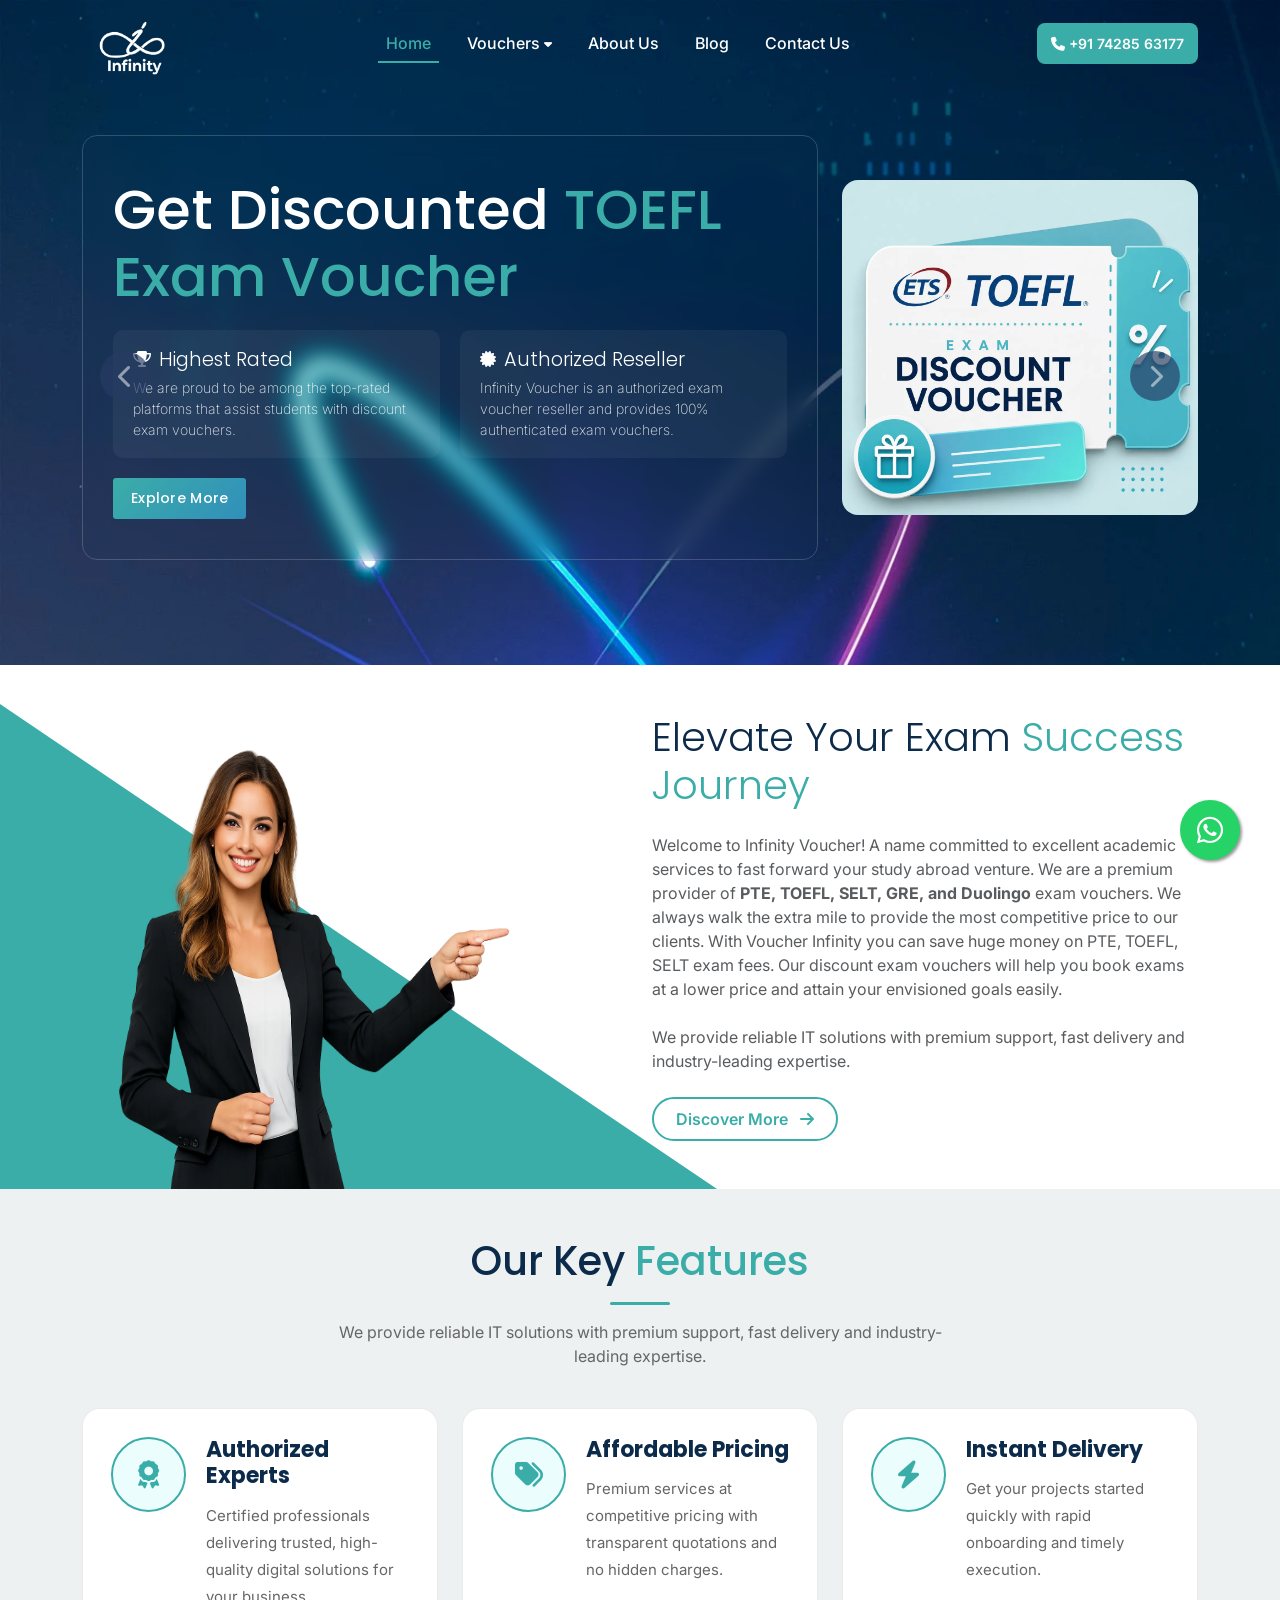
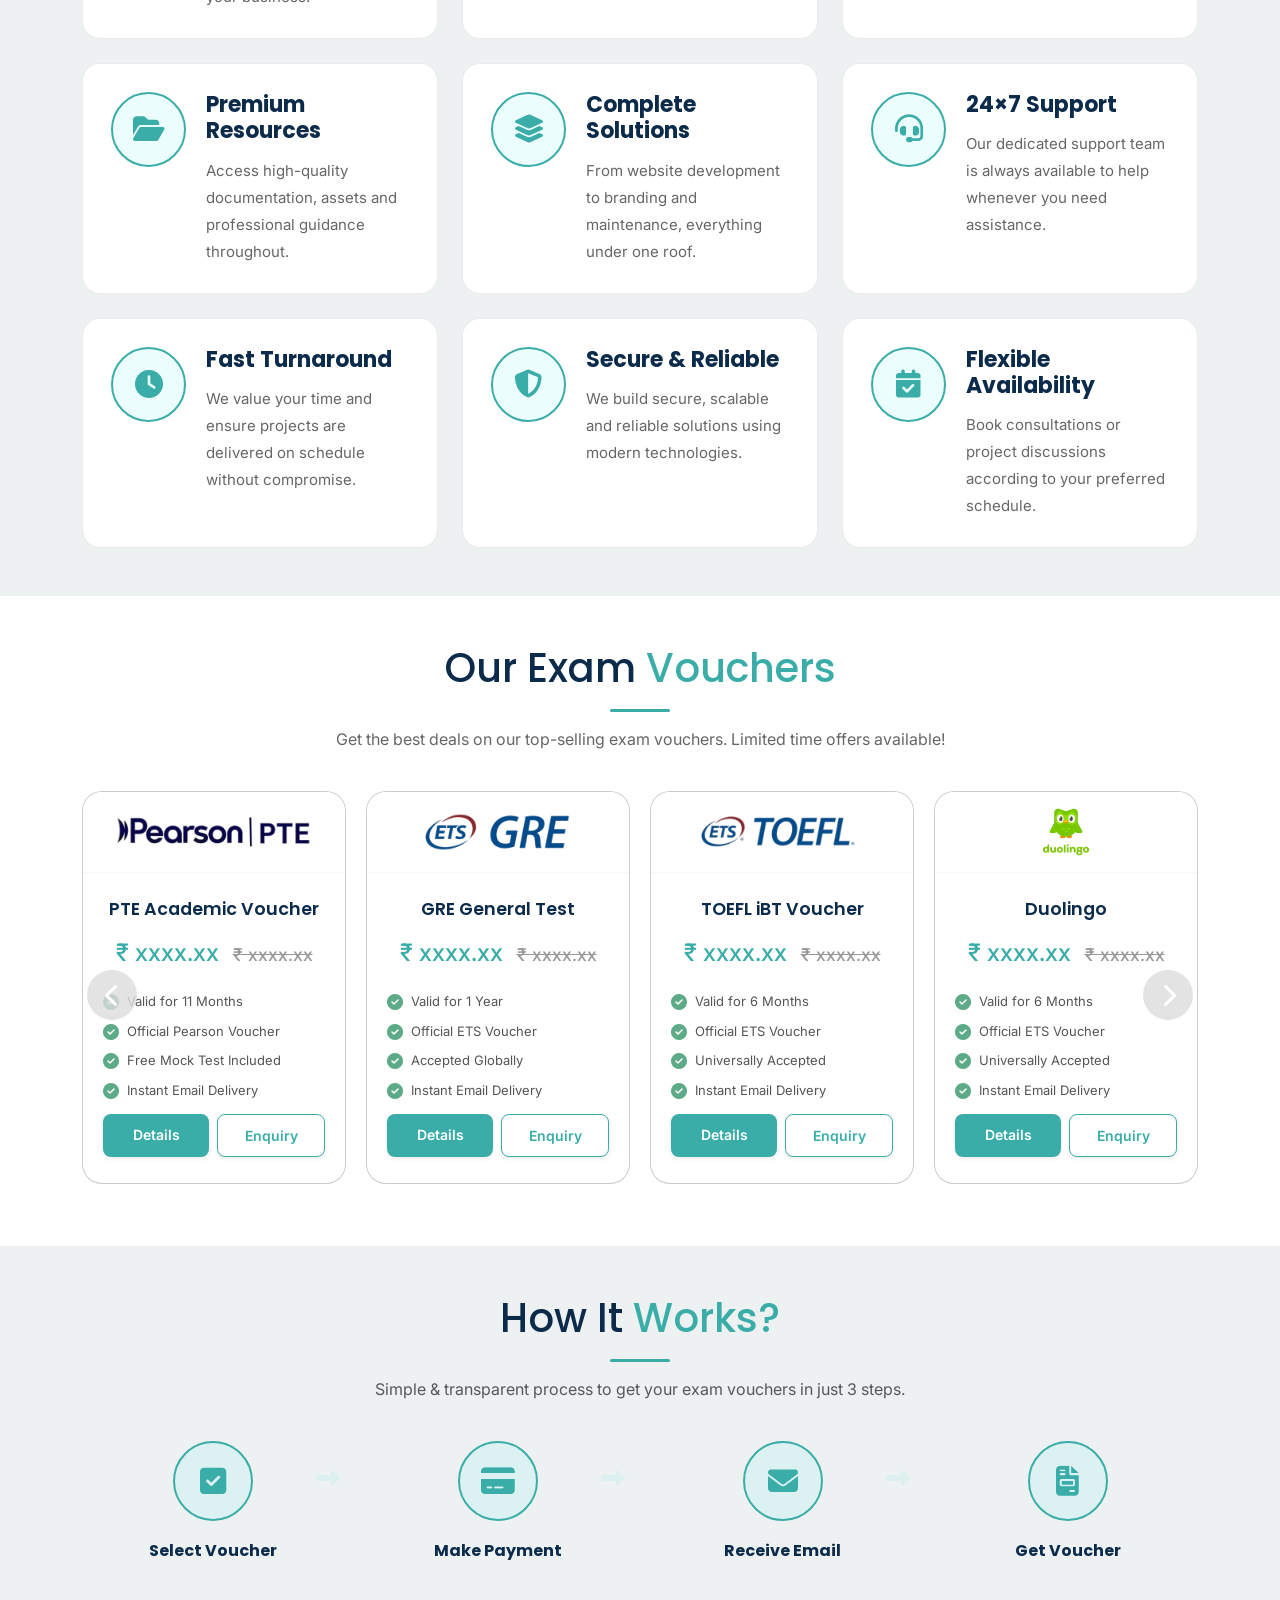
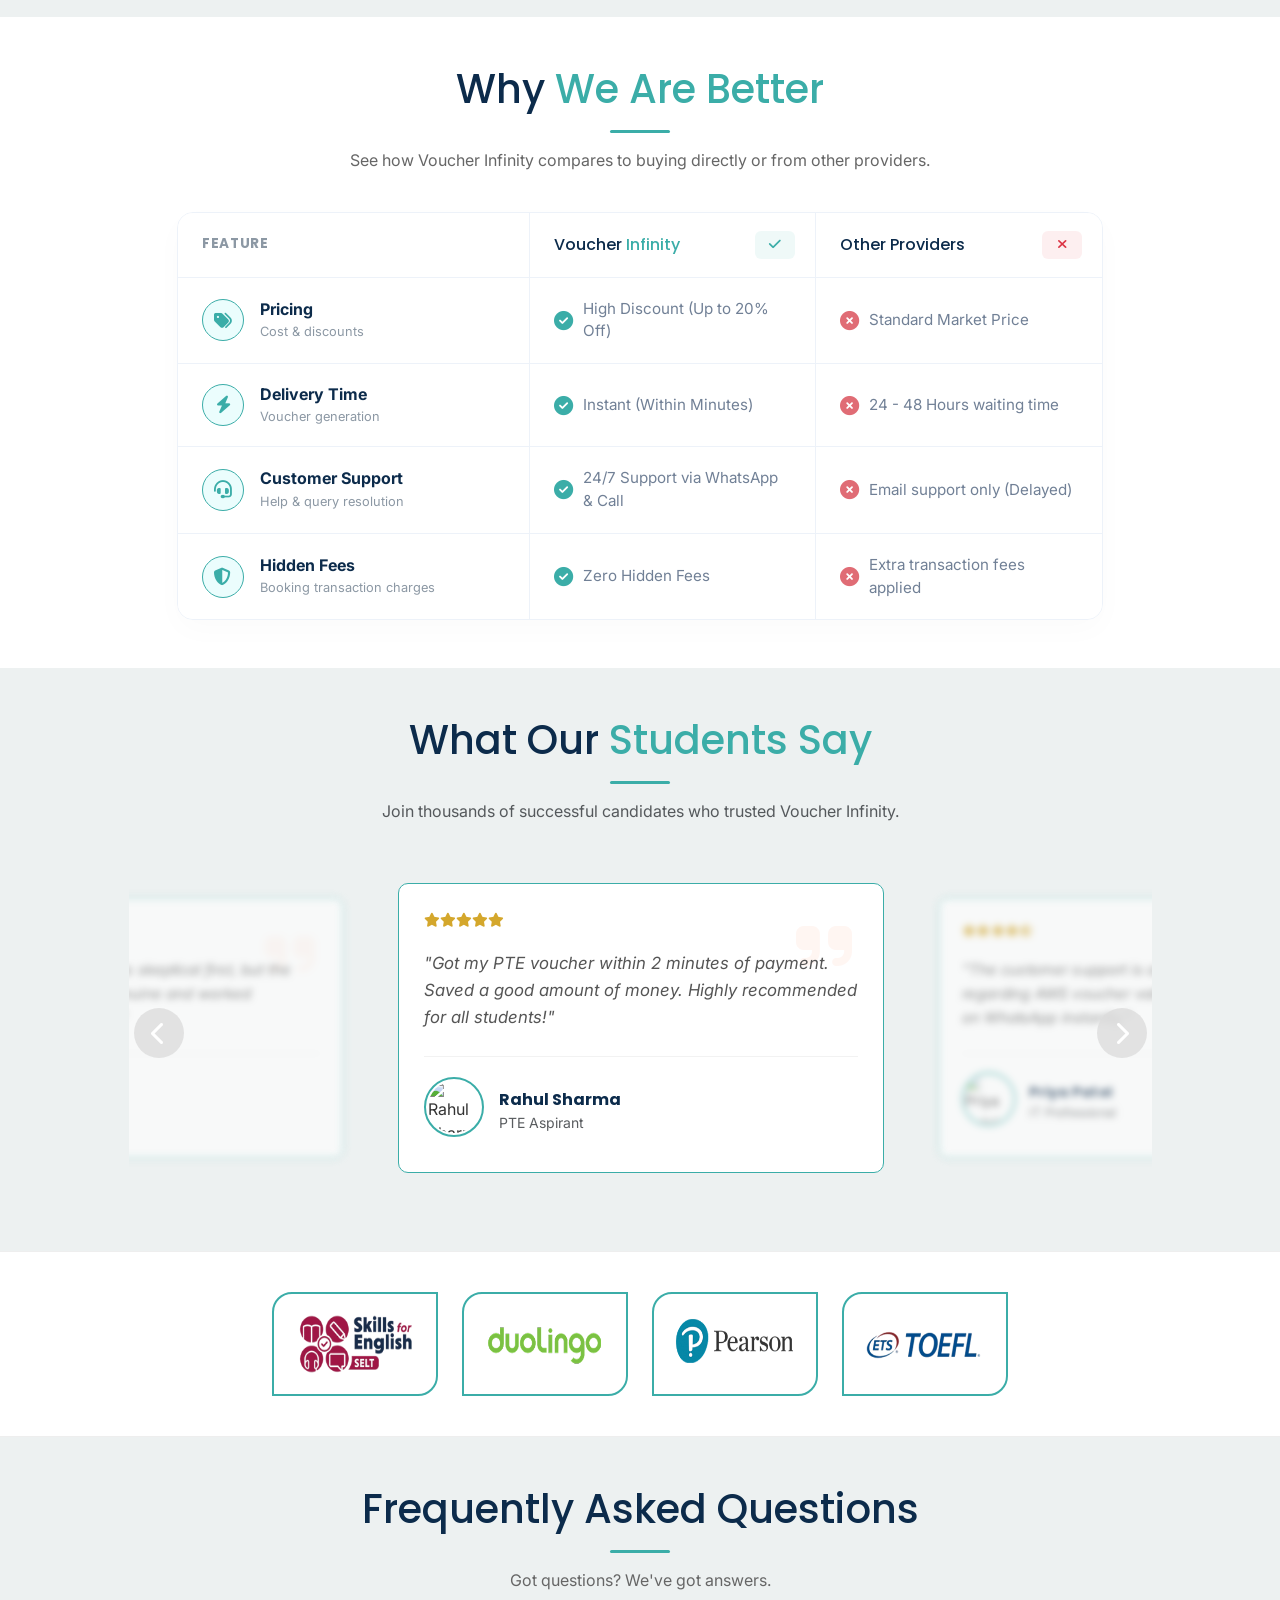
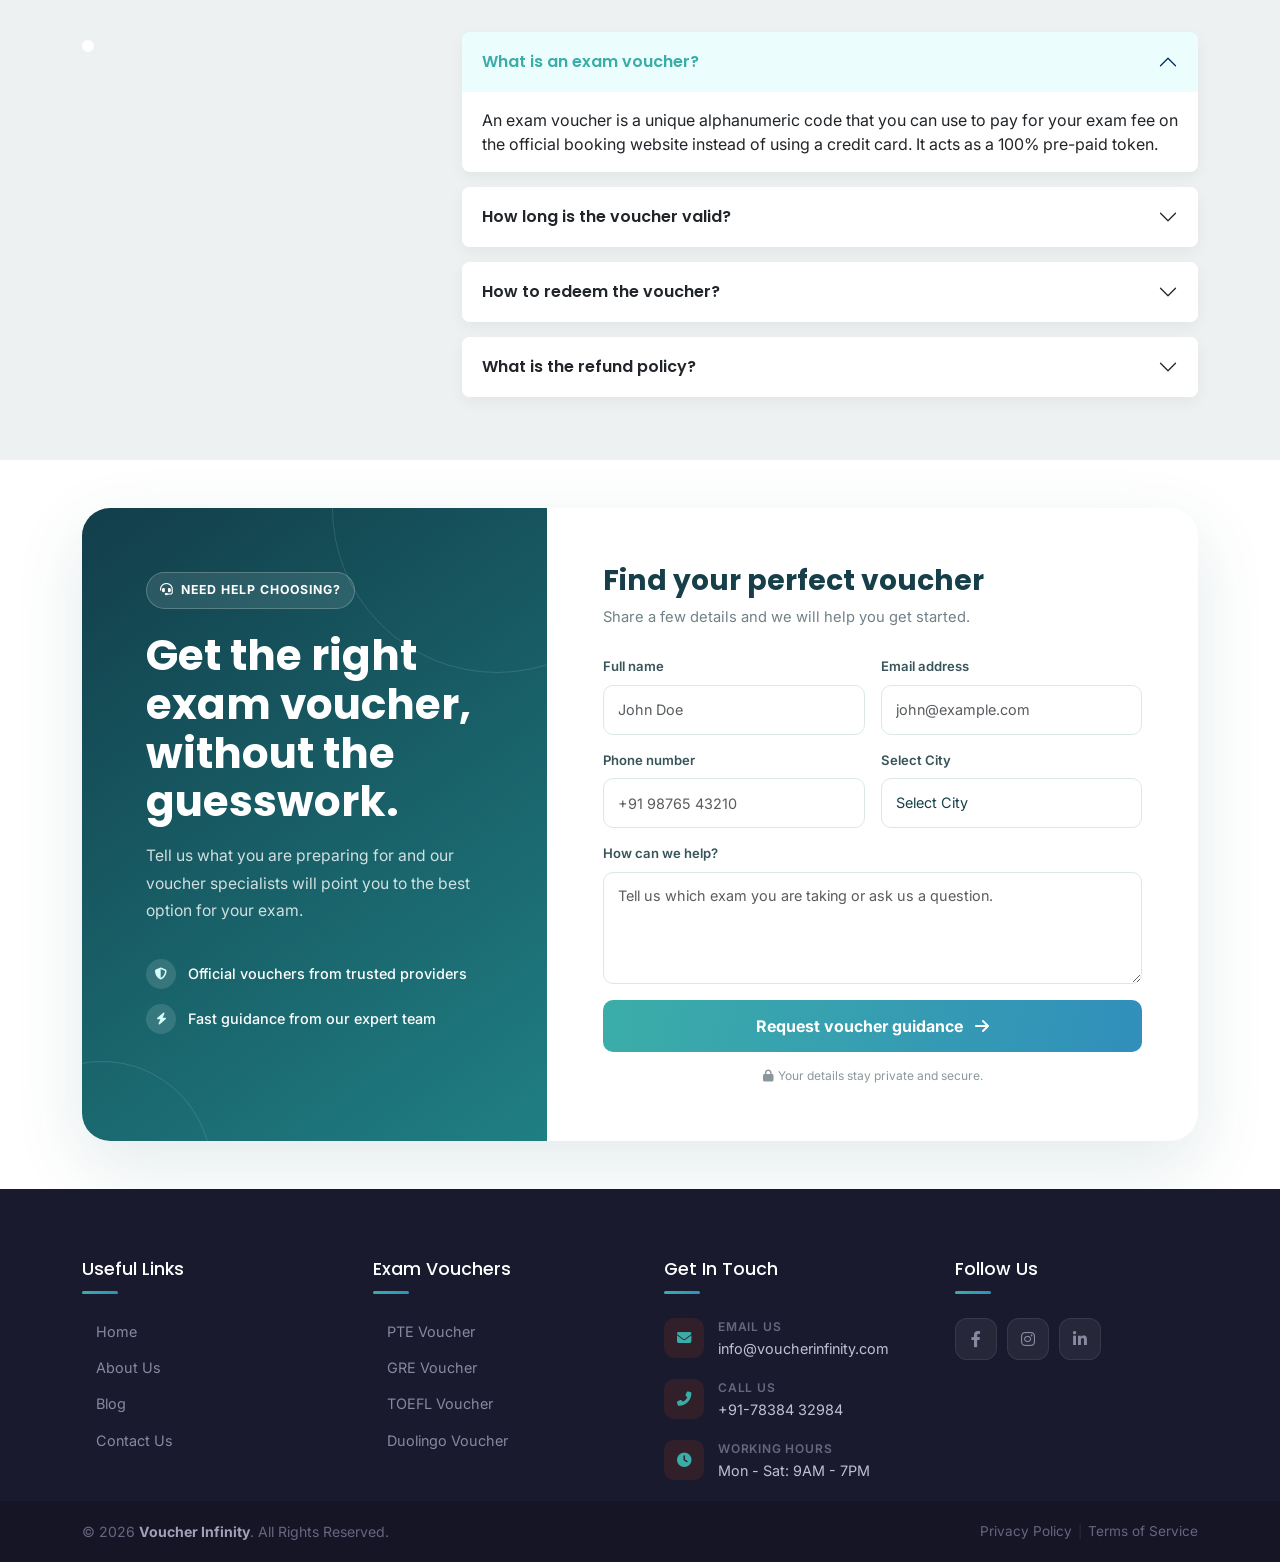
==== commit 595b1bdb: "2" ====
--- a/index.html
+++ b/index.html
@@ -83,102 +83,15 @@
       color: #fff;
     }
 
-    /* Contact CTA */
-    .contact-cta {
-      padding: 88px 0;
-      margin-top: 40px;
-      background: #f4fbfb;
-    }
-
-    .contact-cta-shell {
-      overflow: hidden;
-      border-radius: 28px;
-      background: #fff;
-      box-shadow: 0 24px 70px rgba(21, 82, 89, .12);
-    }
-
-    .contact-cta-intro {
-      position: relative;
-      height: 100%;
-      padding: clamp(36px, 5vw, 64px);
-      color: #fff;
-      background: linear-gradient(145deg, #123e4a 0%, #1f7f83 100%);
-      overflow: hidden;
-    }
-
-    .contact-cta-intro::before,
-    .contact-cta-intro::after {
-      position: absolute;
-      border: 1px solid rgba(255, 255, 255, .12);
-      border-radius: 50%;
-      content: '';
-      pointer-events: none;
-    }
-
-    .contact-cta-intro::before { width: 330px; height: 330px; top: -165px; right: -115px; }
-    .contact-cta-intro::after { width: 220px; height: 220px; bottom: -140px; left: -90px; }
-
-    .contact-cta .section-tag {
-      display: inline-flex;
-      align-items: center;
-      gap: 8px;
-      padding: 8px 13px;
-      border: 1px solid rgba(255, 255, 255, .22);
-      border-radius: 50px;
-      color: #fff;
-      background: rgba(255, 255, 255, .1);
-      font-size: .77rem;
-      font-weight: 700;
-      letter-spacing: .08em;
-      text-transform: uppercase;
-    }
-
-    .contact-title {
-      position: relative;
-      z-index: 1;
-      max-width: 410px;
-      margin: 22px 0 16px;
-      color: #fff;
-      font-size: clamp(2rem, 3.3vw, 3rem);
-      font-weight: 700;
-      line-height: 1.16;
-    }
-
-    .contact-desc {
-      position: relative;
-      z-index: 1;
-      max-width: 440px;
-      margin: 0;
-      color: rgba(255, 255, 255, .8);
-      font-size: .98rem;
-      line-height: 1.75;
-    }
-
-    .contact-benefits { position: relative; z-index: 1; display: grid; gap: 15px; margin: 34px 0; }
-    .contact-benefit { display: flex; align-items: center; gap: 12px; font-size: .9rem; font-weight: 500; }
-    .contact-benefit i { display: grid; width: 30px; height: 30px; place-items: center; border-radius: 50%; color: #d4fffb; background: rgba(255, 255, 255, .13); font-size: .75rem; }
-    .contact-response { position: relative; z-index: 1; display: inline-flex; align-items: center; gap: 9px; color: rgba(255, 255, 255, .76); font-size: .8rem; }
-    .contact-response span { width: 8px; height: 8px; border-radius: 50%; background: #8af3c1; box-shadow: 0 0 0 5px rgba(138, 243, 193, .14); }
-
-    .contact-form-card { padding: clamp(30px, 5vw, 56px); }
-    .contact-form-card h3 { margin: 0; color: #173f49; font-size: clamp(1.45rem, 2.2vw, 1.9rem); font-weight: 700; }
-    .contact-form-card > p { margin: 8px 0 29px; color: #718187; font-size: .92rem; }
-    .contact-form-card label { display: block; margin-bottom: 8px; color: #38545b; font-size: .82rem; font-weight: 600; }
-    .contact-form-card .form-control { min-height: 50px; padding: 12px 14px; border: 1px solid #dce8e8; border-radius: 10px; color: #173f49; box-shadow: none; font-size: .9rem; }
-    .contact-form-card textarea.form-control { min-height: 108px; resize: vertical; }
-    .contact-form-card .form-control:focus { border-color: var(--primary-color); box-shadow: 0 0 0 4px rgba(59, 173, 168, .13); }
-    .contact-submit { width: 100%; padding: 14px 18px; border: 0; border-radius: 10px; color: #fff; background: linear-gradient(100deg, var(--primary-color), var(--secondary-color)); font-weight: 700; transition: transform .2s ease, box-shadow .2s ease; }
-    .contact-submit:hover { transform: translateY(-2px); box-shadow: 0 10px 22px rgba(49, 143, 187, .23); }
-    .contact-form-note { display: block; margin-top: 15px; color: #8a989d; font-size: .75rem; text-align: center; }
-
-    @media (max-width: 991.98px) {
-      .contact-cta { padding: 60px 0; }
-      .contact-cta-intro { min-height: auto; }
-    }
-
-    @media (max-width: 575.98px) {
-      .contact-cta-shell { border-radius: 20px; }
-      .contact-cta-intro, .contact-form-card { padding: 30px 24px; }
+    @media screen and (max-width: 991.98px) {
+      .navbar:not(.sticky) .navbar-toggler .navbar-toggler-icon2 {
+        color: #fff;
+        /* background-color: #fff; */
+      }
+
+      .navbar:not(.sticky) .navbar-toggler {
+        border-color: #ffffff;
+      }
     }
   </style>
 
@@ -448,7 +361,9 @@
 
 
         <button class=" navbar-toggler ms-auto" type="button" data-bs-toggle="collapse" data-bs-target="#heronavbar">
-          <span class="navbar-toggler-icon"></span>
+          <!-- <span class="navbar-toggler-icon"></span> -->
+
+          <i class="fa-solid fa-bars navbar-toggler-icon2"></i>
         </button>
         <div class="collapse navbar-collapse" id="heronavbar">
           <ul class="navbar-nav mx-auto">
@@ -1392,7 +1307,7 @@
   </section>
 
   <!-- Contact CTA Section -->
-  <section class="contact-cta" aria-labelledby="contact-cta-title">
+  <section class="contact-cta py-5" aria-labelledby="contact-cta-title">
     <div class="container">
       <div class="contact-cta-shell">
         <div class="row g-0 align-items-stretch">
@@ -1400,14 +1315,17 @@
             <div class="contact-cta-intro">
               <span class="section-tag"><i class="fa-solid fa-headset"></i> Need help choosing?</span>
               <h2 class="contact-title" id="contact-cta-title">Get the right exam voucher, without the guesswork.</h2>
-              <p class="contact-desc">Tell us what you are preparing for and our voucher specialists will point you to the best option for your exam.</p>
+              <p class="contact-desc">Tell us what you are preparing for and our voucher specialists will point you to
+                the best option for your exam.</p>
 
               <div class="contact-benefits">
-                <div class="contact-benefit"><i class="fa-solid fa-shield-halved"></i><span>Official vouchers from trusted providers</span></div>
-                <div class="contact-benefit"><i class="fa-solid fa-bolt"></i><span>Fast guidance from our expert team</span></div>
-              </div>
-
-              <div class="contact-response"><span></span> Usually replies within one business day</div>
+                <div class="contact-benefit"><i class="fa-solid fa-shield-halved"></i><span>Official vouchers from
+                    trusted providers</span></div>
+                <div class="contact-benefit"><i class="fa-solid fa-bolt"></i><span>Fast guidance from our expert
+                    team</span></div>
+              </div>
+
+              <!-- <div class="contact-response"><span></span> Usually replies within one business day</div> -->
             </div>
           </div>
           <div class="col-lg-7">
@@ -1417,12 +1335,31 @@
 
               <form>
                 <div class="row g-3">
-                  <div class="col-md-6"><label for="contact-name">Full name</label><input id="contact-name" type="text" class="form-control" placeholder="John Doe" required></div>
-                  <div class="col-md-6"><label for="contact-email">Email address</label><input id="contact-email" type="email" class="form-control" placeholder="john@example.com" required></div>
-                  <div class="col-md-6"><label for="contact-phone">Phone number</label><input id="contact-phone" type="tel" class="form-control" placeholder="+91 98765 43210"></div>
-                  <div class="col-md-6"><label for="contact-voucher">Exam voucher</label><select id="contact-voucher" class="form-control" required><option value="">Select an exam</option><option value="pte">PTE</option><option value="gre">GRE</option><option value="toefl">TOEFL</option><option value="aws">AWS</option></select></div>
-                  <div class="col-12"><label for="contact-message">How can we help?</label><textarea id="contact-message" rows="4" class="form-control" placeholder="Tell us which exam you are taking or ask us a question."></textarea></div>
-                  <div class="col-12"><button type="submit" class="contact-submit">Request voucher guidance <i class="fa-solid fa-arrow-right ms-2"></i></button><small class="contact-form-note"><i class="fa-solid fa-lock me-1"></i>Your details stay private and secure.</small></div>
+                  <div class="col-md-6"><label for="contact-name">Full name</label><input id="contact-name" type="text"
+                      class="form-control" placeholder="John Doe" required></div>
+                  <div class="col-md-6"><label for="contact-email">Email address</label><input id="contact-email"
+                      type="email" class="form-control" placeholder="john@example.com" required></div>
+                  <div class="col-md-6"><label for="contact-phone">Phone number</label><input id="contact-phone"
+                      type="tel" class="form-control" placeholder="+91 98765 43210"></div>
+                  <div class="col-md-6"><label for="contact-voucher"> Select City</label><select id="contact-voucher"
+                      class="form-control" required>
+
+                      <option value="">Select City</option>
+                      <option value="Delhi">Delhi</option>
+                      <option value="Mumbai">Mumbai</option>
+                      <option value="Bangalore">Bangalore</option>
+                      <option value="Hyderabad">Hyderabad</option>
+                      <option value="Chennai">Chennai</option>
+                      <option value="Kolkata">Kolkata</option>
+                      <option value="Pune">Pune</option>
+                      <option value="Ahmedabad">Ahmedabad</option>
+                    </select></div>
+                  <div class="col-12"><label for="contact-message">How can we help?</label><textarea
+                      id="contact-message" rows="4" class="form-control"
+                      placeholder="Tell us which exam you are taking or ask us a question."></textarea></div>
+                  <div class="col-12"><button type="submit" class="contact-submit">Request voucher guidance <i
+                        class="fa-solid fa-arrow-right ms-2"></i></button><small class="contact-form-note"><i
+                        class="fa-solid fa-lock me-1"></i>Your details stay private and secure.</small></div>
                 </div>
               </form>
             </div>
@@ -1500,7 +1437,7 @@
   <!-- Footer -->
   <footer class="site-footer" id="site-footer">
     <!-- Main Footer Content -->
-    <div class="footer-main">
+    <div class="footer-main ">
       <div class="container">
         <div class="row g-5">
           <!-- Quick Links -->
@@ -1658,4 +1595,4 @@
   </script>
 </body>
 
-</html>
+</html>
--- a/assets/css/style.css
+++ b/assets/css/style.css
@@ -928,7 +928,7 @@
 
 /* Pastel colors for feature icons */
 .icon-bg-1 {
-  background-color: rgba(104, 39, 129, 0.08);
+  background-color: var(--light-primary-color);
   color: var(--primary-color)
 }
 
@@ -1146,7 +1146,7 @@
 
 .accordion-button:not(.collapsed) {
   color: var(--primary-color);
-  background-color: rgba(252, 77, 1, 0.05);
+  background-color: var(--light-primary-color);
   box-shadow: none;
 }
 
@@ -1780,6 +1780,220 @@
   margin-right: 4px;
 }
 
+/* Contact CTA */
+.contact-cta {}
+
+.contact-cta-shell {
+  overflow: hidden;
+  border-radius: 28px;
+  background: #fff;
+  box-shadow: 0 24px 70px rgba(21, 82, 89, .12);
+}
+
+.contact-cta-intro {
+  position: relative;
+  height: 100%;
+  padding: clamp(36px, 5vw, 64px);
+  color: #fff;
+  background: linear-gradient(145deg, #123e4a 0%, #1f7f83 100%);
+  overflow: hidden;
+}
+
+.contact-cta-intro::before,
+.contact-cta-intro::after {
+  position: absolute;
+  border: 1px solid rgba(255, 255, 255, .12);
+  border-radius: 50%;
+  content: '';
+  pointer-events: none;
+}
+
+.contact-cta-intro::before {
+  width: 330px;
+  height: 330px;
+  top: -165px;
+  right: -115px;
+}
+
+.contact-cta-intro::after {
+  width: 220px;
+  height: 220px;
+  bottom: -140px;
+  left: -90px;
+}
+
+.contact-cta .section-tag {
+  display: inline-flex;
+  align-items: center;
+  gap: 8px;
+  padding: 8px 13px;
+  border: 1px solid rgba(255, 255, 255, .22);
+  border-radius: 50px;
+  color: #fff;
+  background: rgba(255, 255, 255, .1);
+  font-size: .77rem;
+  font-weight: 700;
+  letter-spacing: .08em;
+  text-transform: uppercase;
+}
+
+.contact-title {
+  position: relative;
+  z-index: 1;
+  max-width: 410px;
+  margin: 22px 0 16px;
+  color: #fff;
+  font-size: clamp(2rem, 3.3vw, 3rem);
+  font-weight: 700;
+  line-height: 1.16;
+}
+
+.contact-desc {
+  position: relative;
+  z-index: 1;
+  max-width: 440px;
+  margin: 0;
+  color: rgba(255, 255, 255, .8);
+  font-size: .98rem;
+  line-height: 1.75;
+}
+
+.contact-benefits {
+  position: relative;
+  z-index: 1;
+  display: grid;
+  gap: 15px;
+  margin: 34px 0;
+}
+
+.contact-benefit {
+  display: flex;
+  align-items: center;
+  gap: 12px;
+  font-size: .9rem;
+  font-weight: 500;
+}
+
+.contact-benefit i {
+  display: grid;
+  width: 30px;
+  height: 30px;
+  place-items: center;
+  border-radius: 50%;
+  color: #d4fffb;
+  background: rgba(255, 255, 255, .13);
+  font-size: .75rem;
+}
+
+.contact-response {
+  position: relative;
+  z-index: 1;
+  display: inline-flex;
+  align-items: center;
+  gap: 9px;
+  color: rgba(255, 255, 255, .76);
+  font-size: .8rem;
+}
+
+.contact-response span {
+  width: 8px;
+  height: 8px;
+  border-radius: 50%;
+  background: #8af3c1;
+  box-shadow: 0 0 0 5px rgba(138, 243, 193, .14);
+}
+
+.contact-form-card {
+  padding: clamp(30px, 5vw, 56px);
+}
+
+.contact-form-card h3 {
+  margin: 0;
+  color: #173f49;
+  font-size: clamp(1.45rem, 2.2vw, 1.9rem);
+  font-weight: 700;
+}
+
+.contact-form-card>p {
+  margin: 8px 0 29px;
+  color: #718187;
+  font-size: .92rem;
+}
+
+.contact-form-card label {
+  display: block;
+  margin-bottom: 8px;
+  color: #38545b;
+  font-size: .82rem;
+  font-weight: 600;
+}
+
+.contact-form-card .form-control {
+  min-height: 50px;
+  padding: 12px 14px;
+  border: 1px solid #dce8e8;
+  border-radius: 10px;
+  color: #173f49;
+  box-shadow: none;
+  font-size: .9rem;
+}
+
+.contact-form-card textarea.form-control {
+  min-height: 108px;
+  resize: vertical;
+}
+
+.contact-form-card .form-control:focus {
+  border-color: var(--primary-color);
+  box-shadow: 0 0 0 4px rgba(59, 173, 168, .13);
+}
+
+.contact-submit {
+  width: 100%;
+  padding: 14px 18px;
+  border: 0;
+  border-radius: 10px;
+  color: #fff;
+  background: linear-gradient(100deg, var(--primary-color), var(--secondary-color));
+  font-weight: 700;
+  transition: transform .2s ease, box-shadow .2s ease;
+}
+
+.contact-submit:hover {
+  transform: translateY(-2px);
+  box-shadow: 0 10px 22px rgba(49, 143, 187, .23);
+}
+
+.contact-form-note {
+  display: block;
+  margin-top: 15px;
+  color: #8a989d;
+  font-size: .75rem;
+  text-align: center;
+}
+
+@media (max-width: 991.98px) {
+  .contact-cta {
+    padding: 60px 0;
+  }
+
+  .contact-cta-intro {
+    min-height: auto;
+  }
+}
+
+@media (max-width: 575.98px) {
+  .contact-cta-shell {
+    border-radius: 20px;
+  }
+
+  .contact-cta-intro,
+  .contact-form-card {
+    padding: 30px 24px;
+  }
+
+}
+
 /* --- Section Bottom CTA --- */
 .success-cta-text {
   color: #777;
@@ -2156,6 +2370,7 @@
   margin-bottom: 2px;
   color: #666680;
 }
+
 
 .footer-contact-list a {
   color: #c0c0d0;
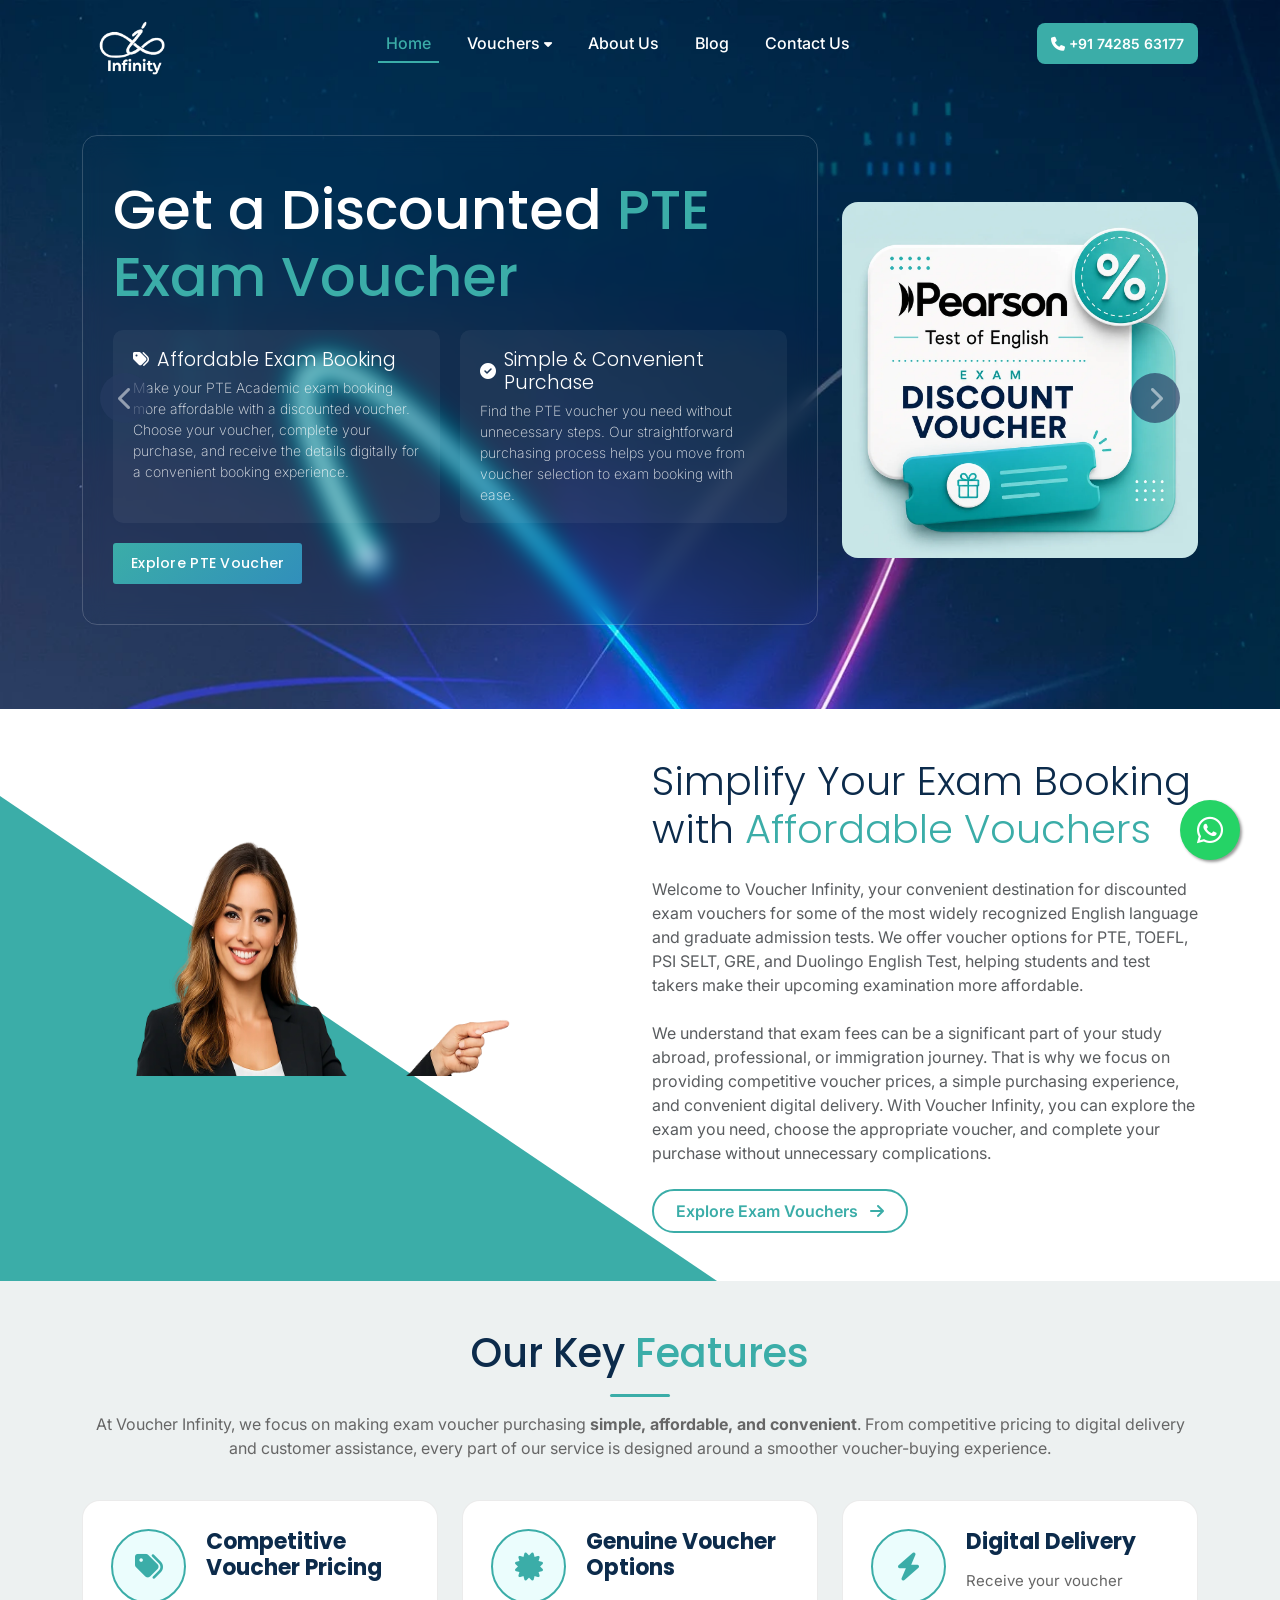
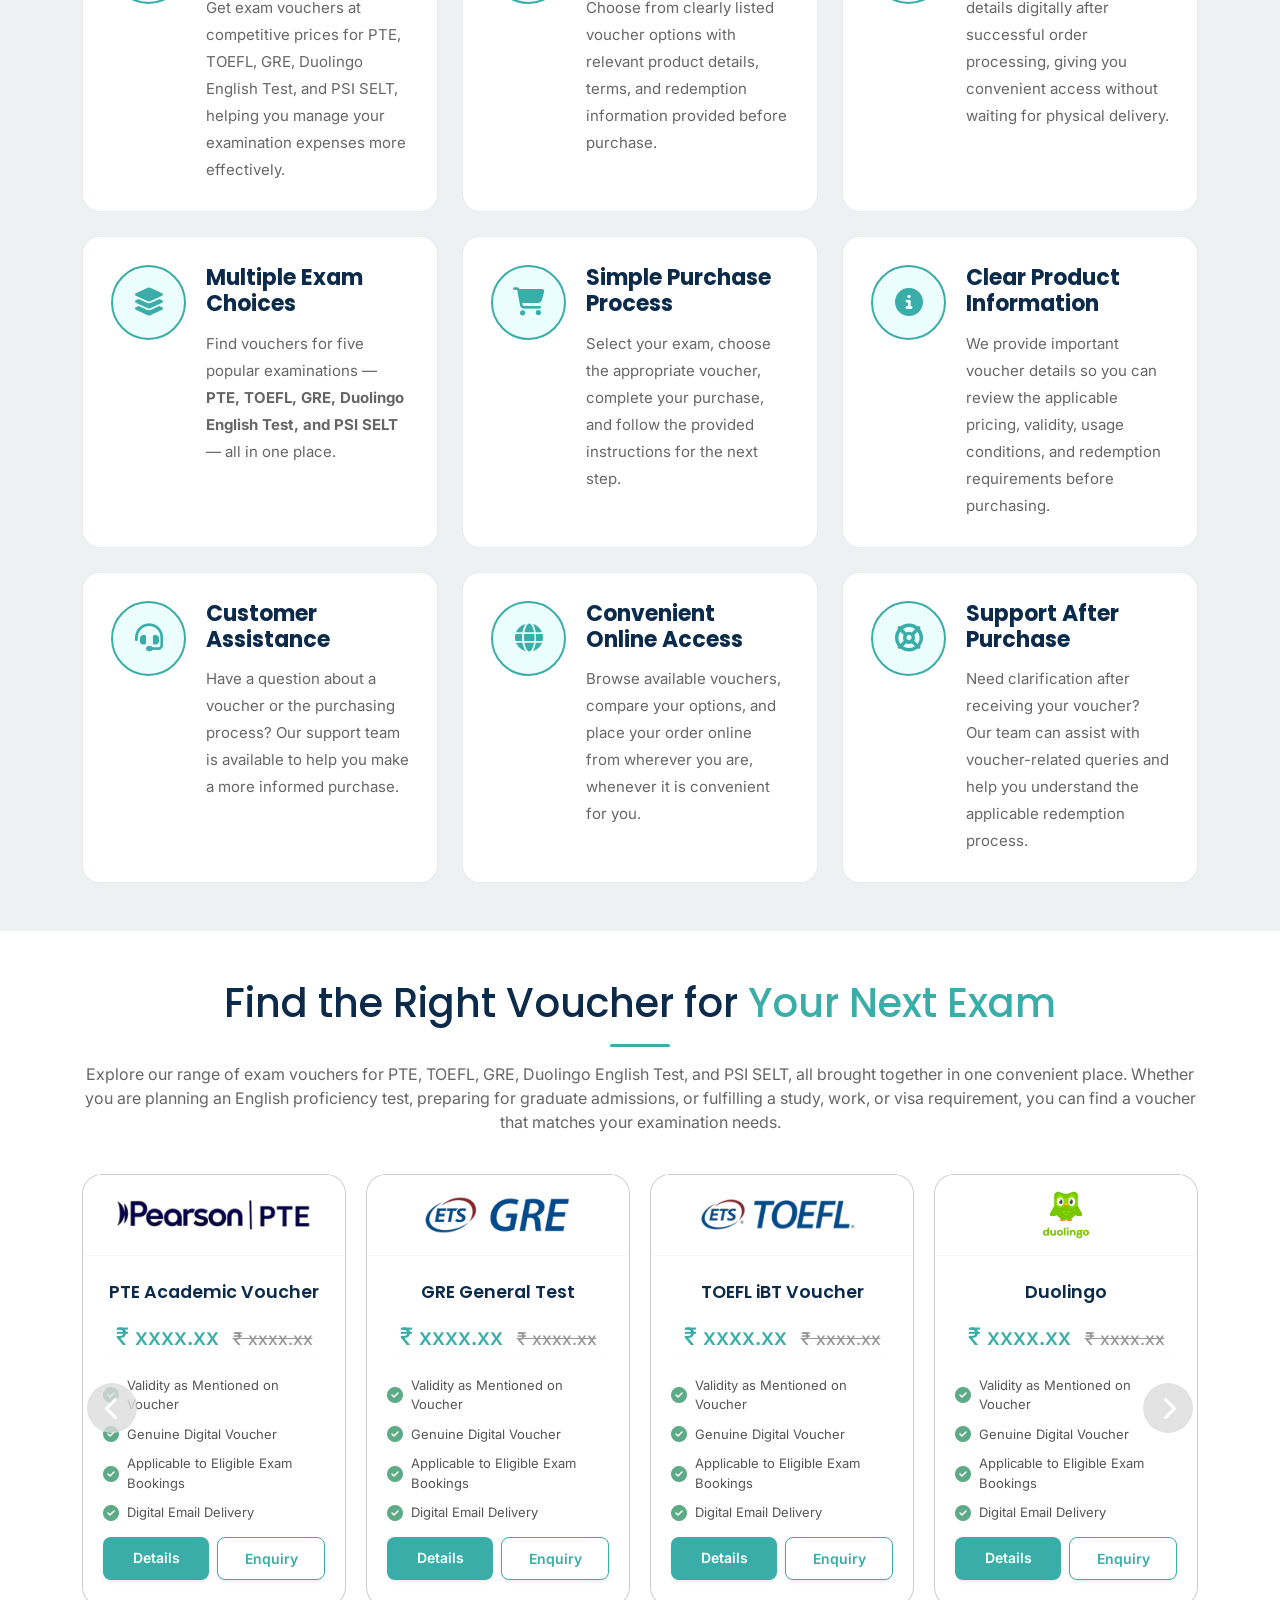
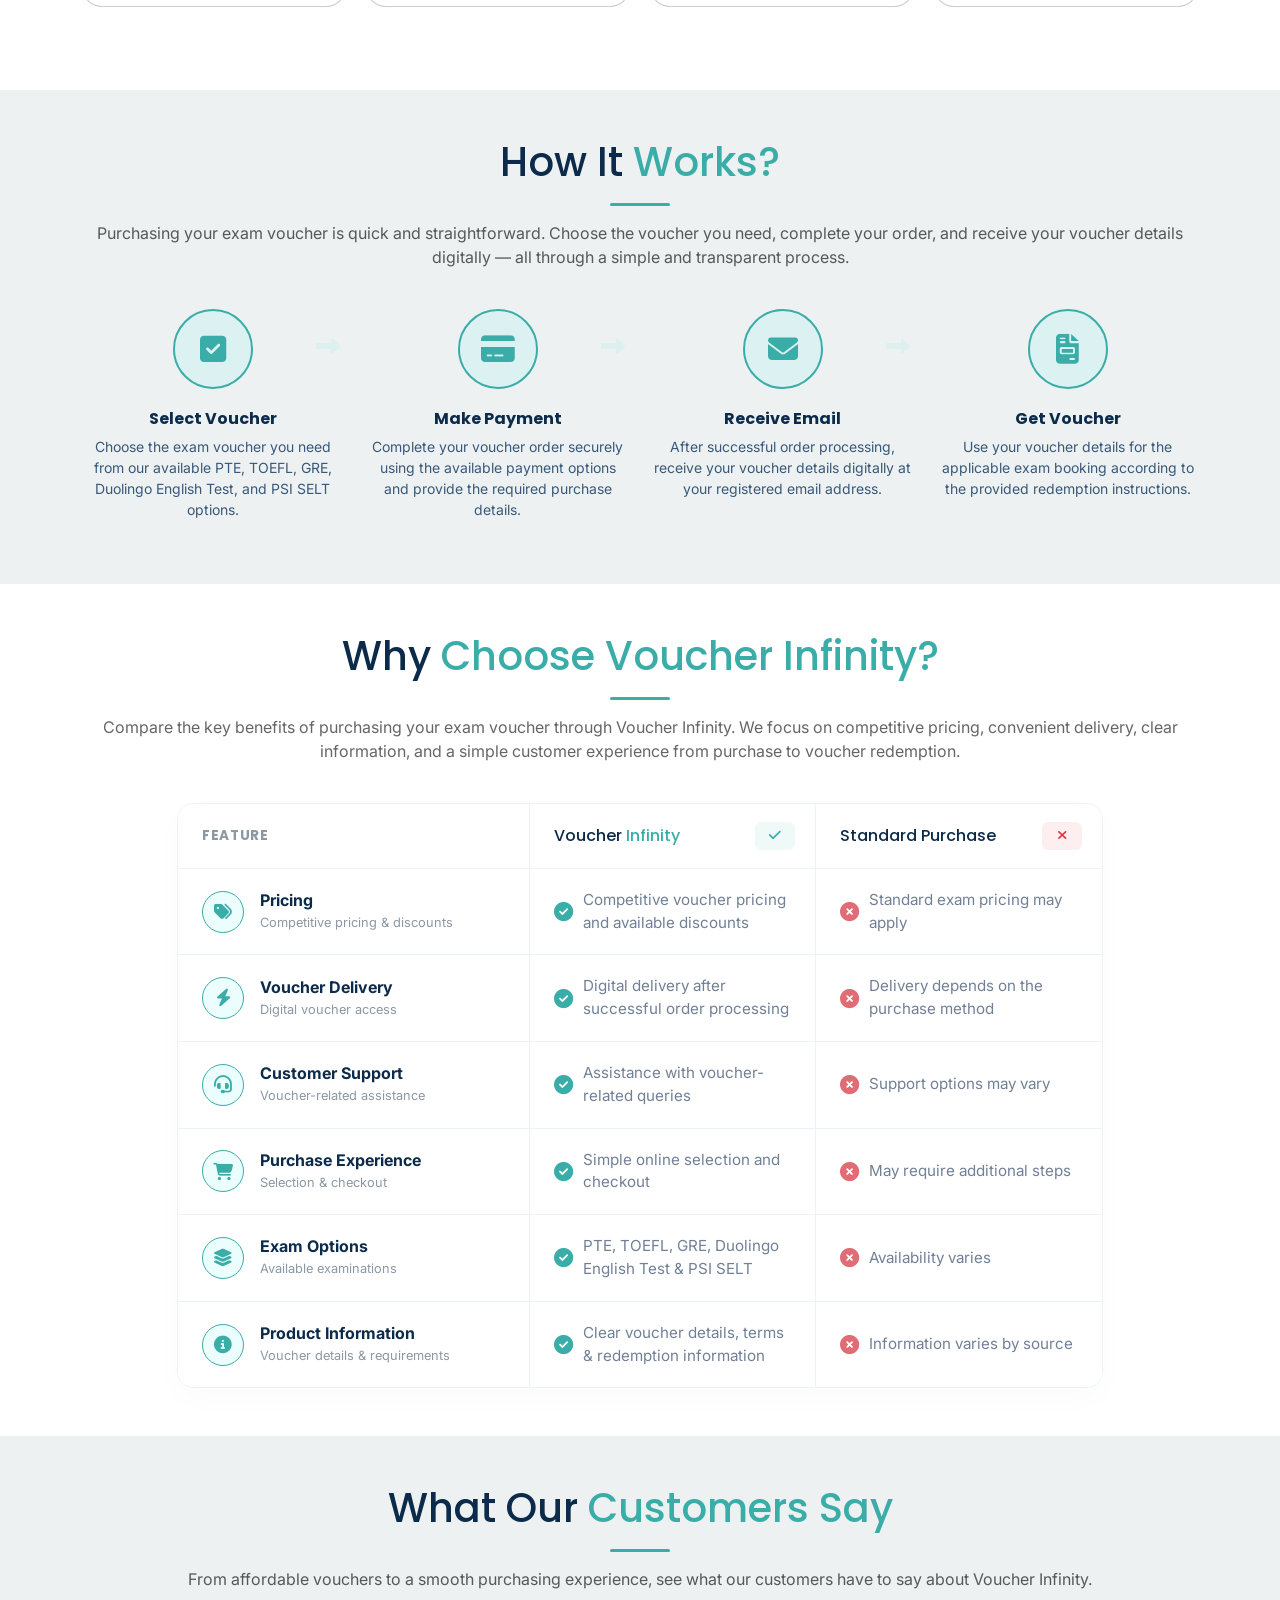
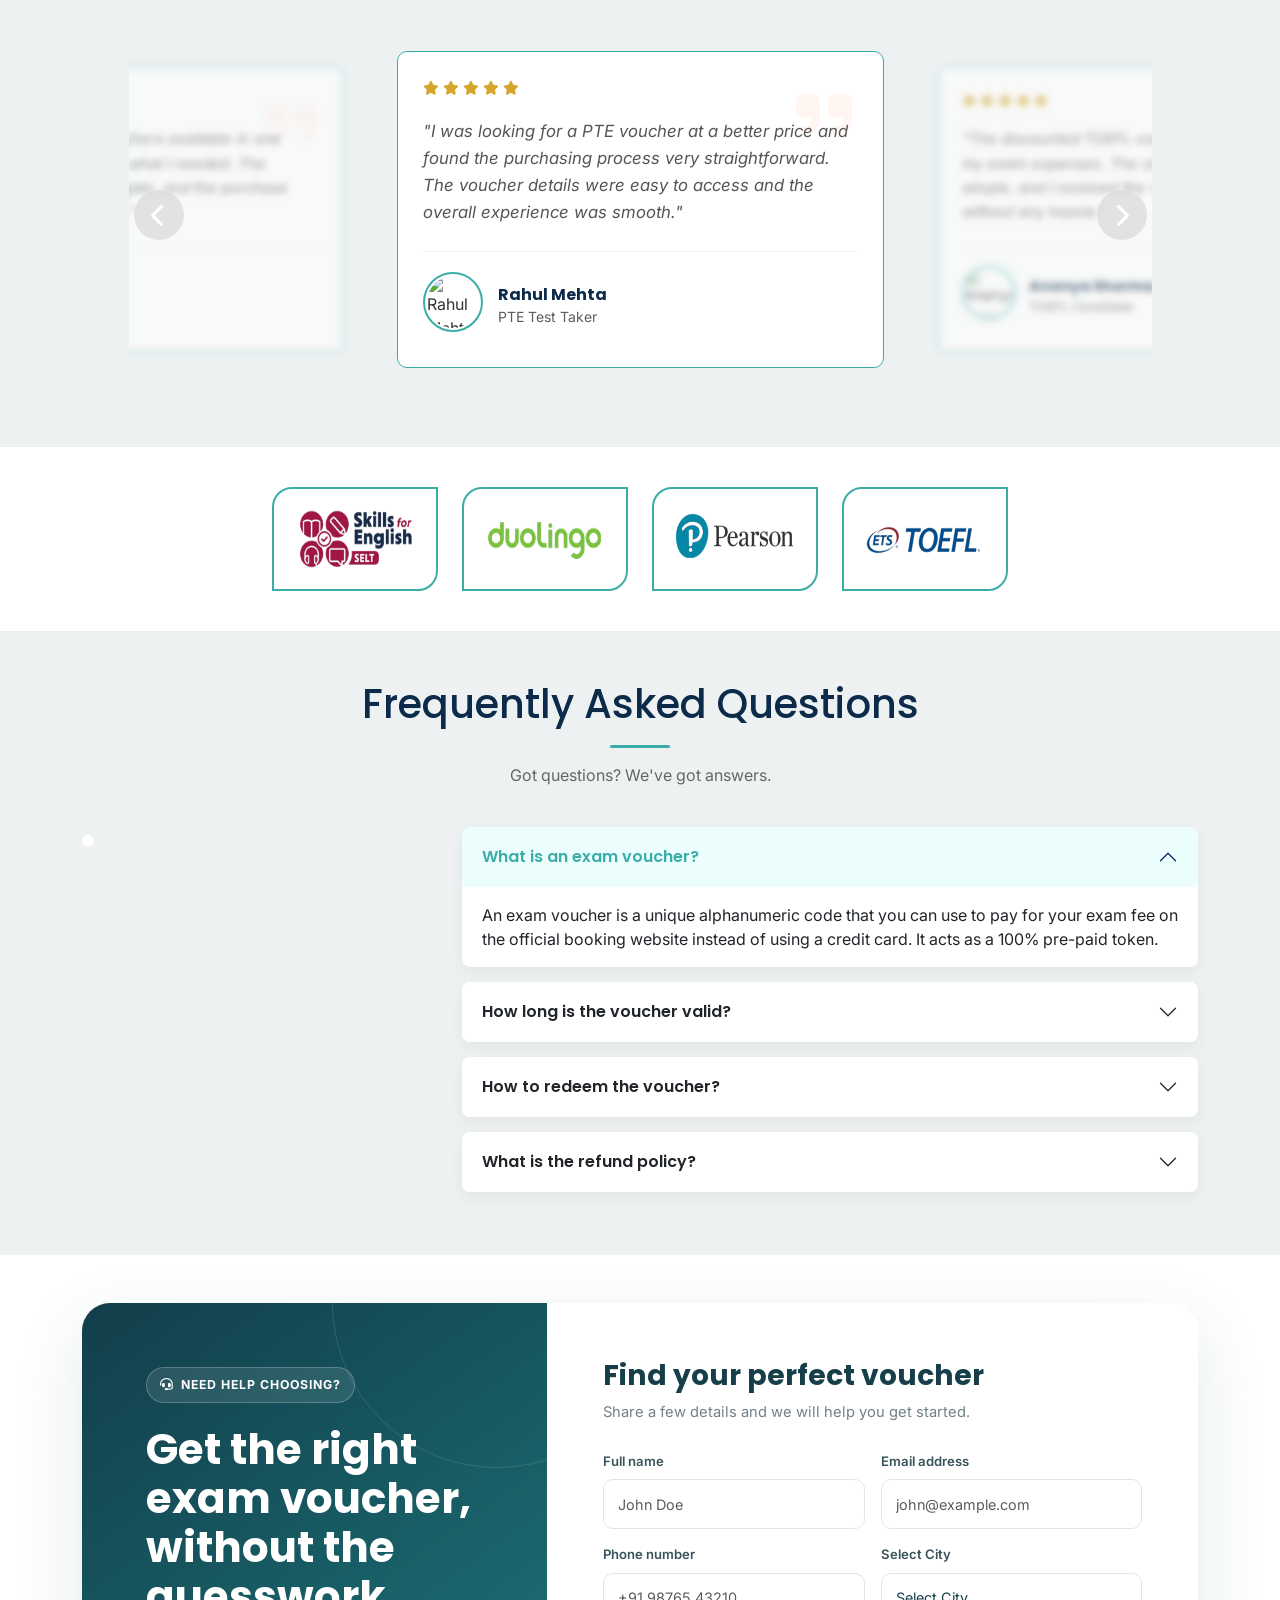
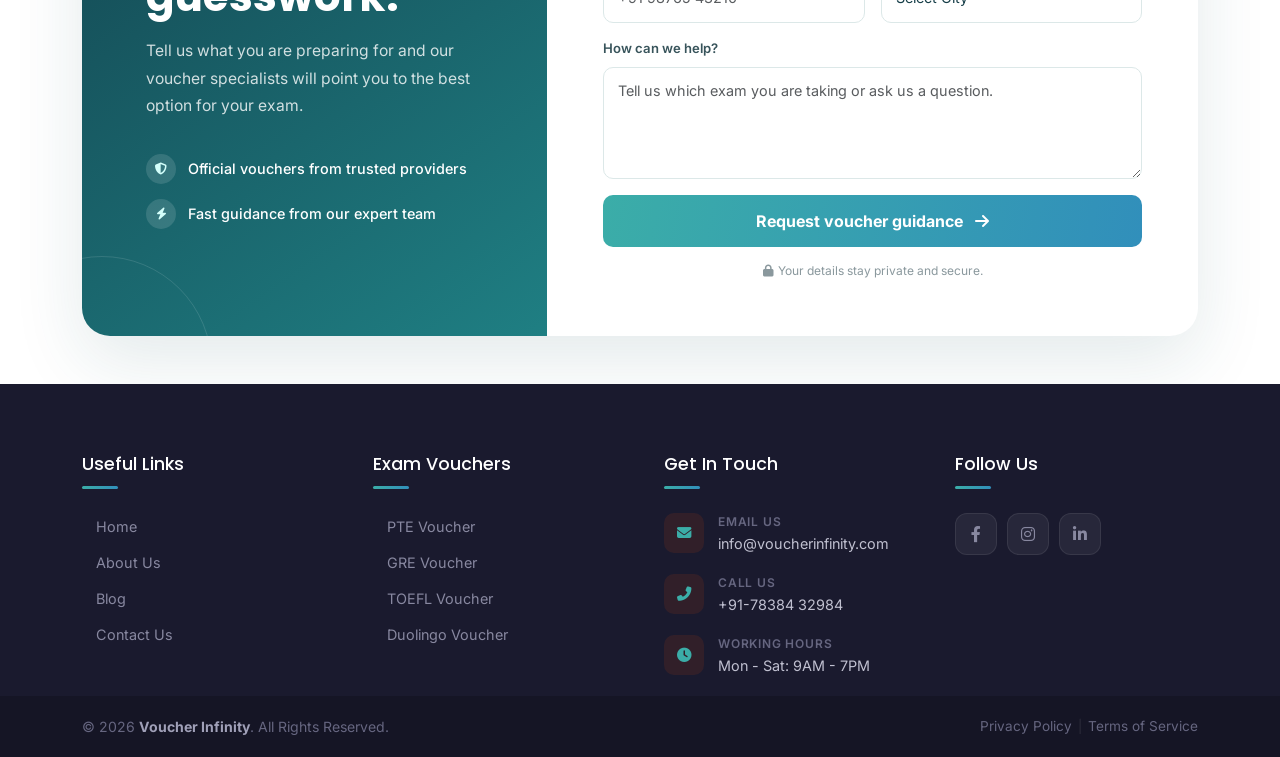
==== commit 47411222: "20-8" ====
--- a/index.html
+++ b/index.html
@@ -91,6 +91,10 @@
 
       .navbar:not(.sticky) .navbar-toggler {
         border-color: #ffffff;
+      }
+
+      .show {
+        backdrop-filter: blur(38px);
       }
     }
   </style>
@@ -406,103 +410,373 @@
     </nav>
 
     <div class="hero-carousel owl-carousel olw-theme">
-
+      <!-- PTE Exam Voucher -->
       <div class="item">
         <div class="container pt-5 sm-pt-2">
           <div class="row align-items-center">
-            <div class="col-lg-8 col-12 hero-content  mb-5 mb-lg-0 ">
+
+            <div class="col-lg-8 col-12 hero-content mb-5 mb-lg-0">
               <div class="hero-left-wrapper">
-                <div class="hero-content ">
-                  <h1 class=" text-white">Get Discounted
-                    <span>TOEFL Exam Voucher</span>
+
+                <div class="hero-content">
+                  <h1 class="text-white">
+                    Get a Discounted
+                    <span>PTE Exam Voucher</span>
                   </h1>
                 </div>
-                <div class=" ">
+
+                <div>
                   <div class="highlight-points-wrapper">
 
                     <div class="highlight-points-box">
-                      <div class=" d-flex align-items-center">
-                        <i class="fas fa-trophy text-white me-2"></i>
-                        <h6 class="stat-title text-white"> Highest Rated</h6>
-                      </div>
-                      <div class="highligh-desc">We are proud to be among the top-rated platforms that assist students
-                        with
-                        discount exam vouchers.</div>
+                      <div class="d-flex align-items-center">
+                        <i class="fas fa-tags text-white me-2"></i>
+                        <h6 class="stat-title text-white">
+                          Affordable Exam Booking
+                        </h6>
+                      </div>
+
+                      <div class="highligh-desc">
+                        Make your PTE Academic exam booking more affordable with
+                        a discounted voucher. Choose your voucher, complete your
+                        purchase, and receive the details digitally for a
+                        convenient booking experience.
+                      </div>
                     </div>
+
                     <div class="highlight-points-box">
-                      <div class=" d-flex align-items-center">
-                        <i class="fas fa-certificate text-white me-2"></i>
-                        <h6 class=" stat-title text-white"> Authorized Reseller</h6>
-                      </div>
-                      <div class="highligh-desc">Infinity Voucher is an authorized exam voucher reseller and provides
-                        100%
-                        authenticated exam vouchers.</div>
+                      <div class="d-flex align-items-center">
+                        <i class="fas fa-check-circle text-white me-2"></i>
+                        <h6 class="stat-title text-white">
+                          Simple &amp; Convenient Purchase
+                        </h6>
+                      </div>
+
+                      <div class="highligh-desc">
+                        Find the PTE voucher you need without unnecessary steps.
+                        Our straightforward purchasing process helps you move
+                        from voucher selection to exam booking with ease.
+                      </div>
+                    </div>
+
+                  </div>
+
+                  <div class="d-flex gap-3 justify-content-center justify-content-lg-start">
+                    <div>
+                      <a href="#vouchers" class="btn hef-btn">
+                        Explore PTE Voucher
+                      </a>
                     </div>
                   </div>
-                  <div class="d-flex gap-3 justify-content-center justify-content-lg-start">
-                    <div>
-                      <a href="#vouchers" class="btn hef-btn">Explore More</a>
-                    </div>
-                  </div>
 
                 </div>
               </div>
             </div>
 
             <div class="col-lg-4 col-12">
-              <div class="">
-                <img src="assets/images/home/toefl.webp" alt="" class="img-fluid rounded-4">
-              </div>
-            </div>
-          </div>
-        </div>
-      </div>
+              <div>
+                <img src="assets/images/home/pte.webp" alt="Discounted PTE Exam Voucher" class="img-fluid rounded-4">
+              </div>
+            </div>
+
+          </div>
+        </div>
+      </div>
+
+
+      <!-- TOEFL Exam Voucher -->
       <div class="item">
         <div class="container pt-5 sm-pt-2">
           <div class="row align-items-center">
-            <div class="col-lg-8 col-12 hero-content  mb-5 mb-lg-0 ">
+
+            <div class="col-lg-8 col-12 hero-content mb-5 mb-lg-0">
               <div class="hero-left-wrapper">
-                <div class="hero-content ">
-                  <h1 class=" text-white">Get Discounted
+
+                <div class="hero-content">
+                  <h1 class="text-white">
+                    Save More on Your
+                    <span>TOEFL Exam Voucher</span>
+                  </h1>
+                </div>
+
+                <div>
+                  <div class="highlight-points-wrapper">
+
+                    <div class="highlight-points-box">
+                      <div class="d-flex align-items-center">
+                        <i class="fas fa-tags text-white me-2"></i>
+                        <h6 class="stat-title text-white">
+                          Competitive Voucher Pricing
+                        </h6>
+                      </div>
+
+                      <div class="highligh-desc">
+                        Planning to take the TOEFL iBT? Get a discounted exam
+                        voucher and reduce the cost of your upcoming test booking
+                        while keeping the purchase process simple and convenient.
+                      </div>
+                    </div>
+
+                    <div class="highlight-points-box">
+                      <div class="d-flex align-items-center">
+                        <i class="fas fa-bolt text-white me-2"></i>
+                        <h6 class="stat-title text-white">
+                          Digital &amp; Easy to Access
+                        </h6>
+                      </div>
+
+                      <div class="highligh-desc">
+                        Purchase your TOEFL voucher online and receive the voucher
+                        details digitally after successful processing, so you can
+                        move forward with your exam booking.
+                      </div>
+                    </div>
+
+                  </div>
+
+                  <div class="d-flex gap-3 justify-content-center justify-content-lg-start">
+                    <div>
+                      <a href="#vouchers" class="btn hef-btn">
+                        Explore TOEFL Voucher
+                      </a>
+                    </div>
+                  </div>
+
+                </div>
+              </div>
+            </div>
+
+            <div class="col-lg-4 col-12">
+              <div>
+                <img src="assets/images/home/toefl.webp" alt="Discounted TOEFL Exam Voucher"
+                  class="img-fluid rounded-4">
+              </div>
+            </div>
+
+          </div>
+        </div>
+      </div>
+
+
+      <!-- GRE Exam Voucher -->
+      <div class="item">
+        <div class="container pt-5 sm-pt-2">
+          <div class="row align-items-center">
+
+            <div class="col-lg-8 col-12 hero-content mb-5 mb-lg-0">
+              <div class="hero-left-wrapper">
+
+                <div class="hero-content">
+                  <h1 class="text-white">
+                    Get a Discounted
                     <span>GRE Exam Voucher</span>
                   </h1>
                 </div>
-                <div class=" ">
+
+                <div>
                   <div class="highlight-points-wrapper">
 
                     <div class="highlight-points-box">
-                      <div class=" d-flex align-items-center">
-                        <i class="fas fa-credit-card text-white me-2"></i>
-                        <h6 class=" stat-title text-white">Secure Payments</h6>
-                      </div>
-                      <div class="highligh-desc">For your payment security we have partnered with the best payment
-                        gateway
-                        providers. Your payments are safe at our portal</div>
+                      <div class="d-flex align-items-center">
+                        <i class="fas fa-graduation-cap text-white me-2"></i>
+                        <h6 class="stat-title text-white">
+                          Make Your GRE More Affordable
+                        </h6>
+                      </div>
+
+                      <div class="highligh-desc">
+                        Preparing for graduate or business school applications?
+                        Save on your GRE General Test with a competitively priced
+                        voucher designed to make your exam purchase more
+                        cost-effective.
+                      </div>
                     </div>
+
                     <div class="highlight-points-box">
-                      <div class=" d-flex align-items-center">
-                        <i class="fa-regular fa-clock text-white me-2"></i>
-                        <h6 class=" stat-title text-white">Prompt Response</h6>
-                      </div>
-                      <div class="highligh-desc">From booking to providing vouchers in your inbox we assure customers
-                        with
-                        quick response and 24X7 help desk service</div>
+                      <div class="d-flex align-items-center">
+                        <i class="fas fa-check-circle text-white me-2"></i>
+                        <h6 class="stat-title text-white">
+                          A Straightforward Buying Experience
+                        </h6>
+                      </div>
+
+                      <div class="highligh-desc">
+                        Select your GRE voucher, complete the purchase, and receive
+                        your voucher details digitally. Everything you need to get
+                        started is brought together in one convenient place.
+                      </div>
+                    </div>
+
+                  </div>
+
+                  <div class="d-flex gap-3 justify-content-center justify-content-lg-start">
+                    <div>
+                      <a href="#vouchers" class="btn hef-btn">
+                        Explore GRE Voucher
+                      </a>
                     </div>
                   </div>
+
+                </div>
+              </div>
+            </div>
+
+            <div class="col-lg-4 col-12">
+              <div>
+                <img src="assets/images/home/gre.webp" alt="Discounted GRE Exam Voucher" class="img-fluid rounded-4">
+              </div>
+            </div>
+
+          </div>
+        </div>
+      </div>
+
+
+      <!-- Duolingo English Test Voucher -->
+      <div class="item">
+        <div class="container pt-5 sm-pt-2">
+          <div class="row align-items-center">
+
+            <div class="col-lg-8 col-12 hero-content mb-5 mb-lg-0">
+              <div class="hero-left-wrapper">
+
+                <div class="hero-content">
+                  <h1 class="text-white">
+                    Save on Your
+                    <span>Duolingo English Test</span>
+                  </h1>
+                </div>
+
+                <div>
+                  <div class="highlight-points-wrapper">
+
+                    <div class="highlight-points-box">
+                      <div class="d-flex align-items-center">
+                        <i class="fas fa-language text-white me-2"></i>
+                        <h6 class="stat-title text-white">
+                          Affordable Testing Starts Here
+                        </h6>
+                      </div>
+
+                      <div class="highligh-desc">
+                        Get a discounted Duolingo English Test voucher and make
+                        your English proficiency test more budget-friendly. A
+                        simple online purchase helps you get closer to your next
+                        application milestone.
+                      </div>
+                    </div>
+
+                    <div class="highlight-points-box">
+                      <div class="d-flex align-items-center">
+                        <i class="fas fa-bolt text-white me-2"></i>
+                        <h6 class="stat-title text-white">
+                          Quick Digital Access
+                        </h6>
+                      </div>
+
+                      <div class="highligh-desc">
+                        Choose the voucher that fits your test requirement and
+                        receive your voucher details digitally after successful
+                        processing, making the next step simple and convenient.
+                      </div>
+                    </div>
+
+                  </div>
+
                   <div class="d-flex gap-3 justify-content-center justify-content-lg-start">
                     <div>
-                      <a href="#vouchers" class="btn hef-btn">Explore More</a>
+                      <a href="#vouchers" class="btn hef-btn">
+                        Explore Duolingo Voucher
+                      </a>
                     </div>
                   </div>
+
                 </div>
               </div>
             </div>
 
             <div class="col-lg-4 col-12">
-              <div class="">
-                <img src="assets/images/home/GRE.webp" alt="" class="img-fluid rounded-4">
-              </div>
-            </div>
+              <div>
+                <img src="assets/images/home/Duolingo.png" alt="Discounted Duolingo English Test Voucher"
+                  class="img-fluid rounded-4">
+              </div>
+            </div>
+
+          </div>
+        </div>
+      </div>
+
+
+      <!-- PSI SELT Voucher -->
+      <div class="item">
+        <div class="container pt-5 sm-pt-2">
+          <div class="row align-items-center">
+
+            <div class="col-lg-8 col-12 hero-content mb-5 mb-lg-0">
+              <div class="hero-left-wrapper">
+
+                <div class="hero-content">
+                  <h1 class="text-white">
+                    Get Your PSI SELT Voucher
+                    <span>for Less</span>
+                  </h1>
+                </div>
+
+                <div>
+                  <div class="highlight-points-wrapper">
+
+                    <div class="highlight-points-box">
+                      <div class="d-flex align-items-center">
+                        <i class="fas fa-ticket-alt text-white me-2"></i>
+                        <h6 class="stat-title text-white">
+                          A More Cost-Effective Exam Option
+                        </h6>
+                      </div>
+
+                      <div class="highligh-desc">
+                        Planning to take a PSI SELT examination? Choose a
+                        discounted voucher and make your exam booking more
+                        affordable while keeping the purchasing experience clear
+                        and straightforward.
+                      </div>
+                    </div>
+
+                    <div class="highlight-points-box">
+                      <div class="d-flex align-items-center">
+                        <i class="fas fa-check-circle text-white me-2"></i>
+                        <h6 class="stat-title text-white">
+                          Convenient Voucher Purchase
+                        </h6>
+                      </div>
+
+                      <div class="highligh-desc">
+                        Find the right PSI SELT voucher, complete your order
+                        online, and receive the applicable voucher details
+                        digitally after processing.
+                      </div>
+                    </div>
+
+                  </div>
+
+                  <div class="d-flex gap-3 justify-content-center justify-content-lg-start">
+                    <div>
+                      <a href="#vouchers" class="btn hef-btn">
+                        Explore PSI SELT Voucher
+                      </a>
+                    </div>
+                  </div>
+
+                </div>
+              </div>
+            </div>
+
+            <div class="col-lg-4 col-12">
+              <div>
+                <img src="assets/images/home/PSI SELT UKVI Exam Voucher.png" alt="Discounted PSI SELT Exam Voucher"
+                  class="img-fluid rounded-4">
+              </div>
+            </div>
+
           </div>
         </div>
       </div>
@@ -521,24 +795,28 @@
         </div>
         <div class="col-lg-6 col-12 pb-5 pb-lg-0" data-aos="fade-left" data-aos-duration="1000" data-aos-delay="200">
           <div class="about-content-wrapper ">
-            <h2 class="display-6  mb-4">Elevate Your Exam <span class="text-primary-custom position-relative z-1">
-                Success Journey
+            <h2 class="display-6  mb-4">Simplify Your Exam Booking with <span
+                class="text-primary-custom position-relative z-1">
+                Affordable Vouchers
               </span></h2>
             <p class="text-muted  mb-4">
-              Welcome to Infinity Voucher! A name committed to excellent academic services to fast forward your study
-              abroad venture. We are a premium provider of <strong>PTE, TOEFL, SELT, GRE, and Duolingo</strong> exam
-              vouchers.
-              We always walk the extra mile to provide the most competitive price to our clients. With Voucher Infinity
-              you can save
-              huge money on PTE, TOEFL, SELT exam fees. Our discount exam vouchers will help you book exams at a lower
-              price and
-              attain your envisioned goals easily.
+              Welcome to Voucher Infinity, your convenient destination for discounted exam vouchers for some of the most
+              widely
+              recognized English language and graduate admission tests. We offer voucher options for PTE, TOEFL, PSI
+              SELT, GRE, and
+              Duolingo English Test, helping students and test takers make their upcoming examination more affordable.
+
             </p>
-            <p class="text-muted">We provide reliable IT solutions with premium support,
-              fast delivery and industry-leading expertise.
+            <p class="text-muted">We understand that exam fees can be a significant part of your study abroad,
+              professional, or immigration journey. That
+              is why we focus on providing competitive voucher prices, a simple purchasing experience, and convenient
+              digital
+              delivery. With Voucher Infinity, you can explore the exam you need, choose the appropriate voucher, and
+              complete your
+              purchase without unnecessary complications.
             </p>
-            <a href="about.html" class="btn btn-outline-custom mb-5 mt-2">Discover More <i
-                class="fas fa-arrow-right ms-2"></i></a>
+            <a href="about.html" class="btn btn-outline-custom mb-5 mt-2">Explore Exam Vouchers
+              <i class="fas fa-arrow-right ms-2"></i></a>
           </div>
         </div>
 
@@ -552,164 +830,204 @@
       <div class="section-title text-center">
 
         <h2>Our Key <span>Features</span></h2>
+
         <p>
-          We provide reliable IT solutions with premium support,
-          fast delivery and industry-leading expertise.
+          At Voucher Infinity, we focus on making exam voucher purchasing
+          <strong>simple, affordable, and convenient</strong>. From competitive
+          pricing to digital delivery and customer assistance, every part of our
+          service is designed around a smoother voucher-buying experience.
         </p>
+
       </div>
 
       <div class="row g-4">
 
-        <!-- Feature -->
+        <!-- Feature 1 -->
         <div class="col-lg-4 col-md-6">
           <div class="feature-card">
+
             <div class="feature-icon">
-              <i class="fa-solid fa-award"></i>
+              <i class="fa-solid fa-tags"></i>
             </div>
 
             <div class="feature-content">
-              <h4>Authorized Experts</h4>
+              <h4>Competitive Voucher Pricing</h4>
+
               <p>
-                Certified professionals delivering trusted,
-                high-quality digital solutions for your business.
+                Get exam vouchers at competitive prices for PTE, TOEFL, GRE,
+                Duolingo English Test, and PSI SELT, helping you manage your
+                examination expenses more effectively.
               </p>
             </div>
-          </div>
-        </div>
-
-        <!-- Feature -->
+
+          </div>
+        </div>
+
+        <!-- Feature 2 -->
         <div class="col-lg-4 col-md-6">
           <div class="feature-card">
+
             <div class="feature-icon">
-              <i class="fa-solid fa-tags"></i>
+              <i class="fa-solid fa-certificate"></i>
             </div>
 
             <div class="feature-content">
-              <h4>Affordable Pricing</h4>
+              <h4>Genuine Voucher Options</h4>
+
               <p>
-                Premium services at competitive pricing with
-                transparent quotations and no hidden charges.
+                Choose from clearly listed voucher options with relevant product
+                details, terms, and redemption information provided before
+                purchase.
               </p>
             </div>
-          </div>
-        </div>
-
-        <!-- Feature -->
+
+          </div>
+        </div>
+
+        <!-- Feature 3 -->
         <div class="col-lg-4 col-md-6">
           <div class="feature-card">
+
             <div class="feature-icon">
               <i class="fa-solid fa-bolt"></i>
             </div>
 
             <div class="feature-content">
-              <h4>Instant Delivery</h4>
+              <h4>Digital Delivery</h4>
+
               <p>
-                Get your projects started quickly with rapid
-                onboarding and timely execution.
+                Receive your voucher details digitally after successful order
+                processing, giving you convenient access without waiting for
+                physical delivery.
               </p>
             </div>
-          </div>
-        </div>
-
-        <!-- Feature -->
+
+          </div>
+        </div>
+
+        <!-- Feature 4 -->
         <div class="col-lg-4 col-md-6">
           <div class="feature-card">
+
             <div class="feature-icon">
-              <i class="fa-solid fa-folder-open"></i>
+              <i class="fa-solid fa-layer-group"></i>
             </div>
 
             <div class="feature-content">
-              <h4>Premium Resources</h4>
+              <h4>Multiple Exam Choices</h4>
+
               <p>
-                Access high-quality documentation,
-                assets and professional guidance throughout.
+                Find vouchers for five popular examinations — <strong>PTE,
+                  TOEFL, GRE, Duolingo English Test, and PSI SELT</strong> — all
+                in one place.
               </p>
             </div>
-          </div>
-        </div>
-
-        <!-- Feature -->
+
+          </div>
+        </div>
+
+        <!-- Feature 5 -->
         <div class="col-lg-4 col-md-6">
           <div class="feature-card">
+
             <div class="feature-icon">
-              <i class="fa-solid fa-layer-group"></i>
+              <i class="fa-solid fa-cart-shopping"></i>
             </div>
 
             <div class="feature-content">
-              <h4>Complete Solutions</h4>
+              <h4>Simple Purchase Process</h4>
+
               <p>
-                From website development to branding and
-                maintenance, everything under one roof.
+                Select your exam, choose the appropriate voucher, complete your
+                purchase, and follow the provided instructions for the next
+                step.
               </p>
             </div>
-          </div>
-        </div>
-
-        <!-- Feature -->
+
+          </div>
+        </div>
+
+        <!-- Feature 6 -->
         <div class="col-lg-4 col-md-6">
           <div class="feature-card">
+
+            <div class="feature-icon">
+              <i class="fa-solid fa-circle-info"></i>
+            </div>
+
+            <div class="feature-content">
+              <h4>Clear Product Information</h4>
+
+              <p>
+                We provide important voucher details so you can review the
+                applicable pricing, validity, usage conditions, and redemption
+                requirements before purchasing.
+              </p>
+            </div>
+
+          </div>
+        </div>
+
+        <!-- Feature 7 -->
+        <div class="col-lg-4 col-md-6">
+          <div class="feature-card">
+
             <div class="feature-icon">
               <i class="fa-solid fa-headset"></i>
             </div>
 
             <div class="feature-content">
-              <h4>24×7 Support</h4>
+              <h4>Customer Assistance</h4>
+
               <p>
-                Our dedicated support team is always available
-                to help whenever you need assistance.
+                Have a question about a voucher or the purchasing process? Our
+                support team is available to help you make a more informed
+                purchase.
               </p>
             </div>
-          </div>
-        </div>
-
-        <!-- Feature -->
+
+          </div>
+        </div>
+
+        <!-- Feature 8 -->
         <div class="col-lg-4 col-md-6">
           <div class="feature-card">
+
             <div class="feature-icon">
-              <i class="fa-solid fa-clock"></i>
+              <i class="fa-solid fa-globe"></i>
             </div>
 
             <div class="feature-content">
-              <h4>Fast Turnaround</h4>
+              <h4>Convenient Online Access</h4>
+
               <p>
-                We value your time and ensure projects are
-                delivered on schedule without compromise.
+                Browse available vouchers, compare your options, and place your
+                order online from wherever you are, whenever it is convenient
+                for you.
               </p>
             </div>
-          </div>
-        </div>
-
-        <!-- Feature -->
+
+          </div>
+        </div>
+
+        <!-- Feature 9 -->
         <div class="col-lg-4 col-md-6">
           <div class="feature-card">
+
             <div class="feature-icon">
-              <i class="fa-solid fa-shield-halved"></i>
+              <i class="fa-solid fa-life-ring"></i>
             </div>
 
             <div class="feature-content">
-              <h4>Secure & Reliable</h4>
+              <h4>Support After Purchase</h4>
+
               <p>
-                We build secure, scalable and reliable solutions
-                using modern technologies.
+                Need clarification after receiving your voucher? Our team can
+                assist with voucher-related queries and help you understand the
+                applicable redemption process.
               </p>
             </div>
-          </div>
-        </div>
-
-        <!-- Feature -->
-        <div class="col-lg-4 col-md-6">
-          <div class="feature-card">
-            <div class="feature-icon">
-              <i class="fa-solid fa-calendar-check"></i>
-            </div>
-
-            <div class="feature-content">
-              <h4>Flexible Availability</h4>
-              <p>
-                Book consultations or project discussions
-                according to your preferred schedule.
-              </p>
-            </div>
+
           </div>
         </div>
 
@@ -722,8 +1040,15 @@
   <section class="" id="vouchers">
     <div class="container py-5">
       <div class="section-title" data-aos="fade-up">
-        <h2> Our Exam<span class="text-primary-custom"> Vouchers</span></h2>
-        <p>Get the best deals on our top-selling exam vouchers. Limited time offers available!</p>
+        <h2> Find the Right Voucher for
+          <span class="text-primary-custom">Your Next Exam</span>
+        </h2>
+        <p>Explore our range of exam vouchers for PTE, TOEFL, GRE, Duolingo English Test, and PSI SELT, all brought
+          together in one
+          convenient place. Whether you are planning an English proficiency test, preparing for graduate admissions, or
+          fulfilling
+          a study, work, or visa requirement, you can find a voucher that matches your examination needs.
+        </p>
       </div>
       <div class=" our-exam-vouchers owl-carousel owl-theme">
         <!-- Voucher 1 -->
@@ -741,10 +1066,10 @@
               </div>
               <hr class="voucher-divider">
               <ul class="voucher-features-modern">
-                <li><i class="fas fa-check-circle text-success"></i> Valid for 11 Months</li>
-                <li><i class="fas fa-check-circle text-success"></i> Official Pearson Voucher</li>
-                <li><i class="fas fa-check-circle text-success"></i> Free Mock Test Included</li>
-                <li><i class="fas fa-check-circle text-success"></i> Instant Email Delivery</li>
+                <li><i class="fas fa-check-circle text-success"></i> Validity as Mentioned on Voucher</li>
+                <li><i class="fas fa-check-circle text-success"></i> Genuine Digital Voucher</li>
+                <li><i class="fas fa-check-circle text-success"></i> Applicable to Eligible Exam Bookings</li>
+                <li><i class="fas fa-check-circle text-success"></i> Digital Email Delivery</li>
               </ul>
               <div class="d-flex gap-2">
                 <a href="exam-voucher-detail.html" class="btn-primary-custom  shadow-sm">Details</a>
@@ -769,10 +1094,10 @@
               </div>
               <hr class="voucher-divider">
               <ul class="voucher-features-modern">
-                <li><i class="fas fa-check-circle text-success"></i> Valid for 1 Year</li>
-                <li><i class="fas fa-check-circle text-success"></i> Official ETS Voucher</li>
-                <li><i class="fas fa-check-circle text-success"></i> Accepted Globally</li>
-                <li><i class="fas fa-check-circle text-success"></i> Instant Email Delivery</li>
+                <li><i class="fas fa-check-circle text-success"></i> Validity as Mentioned on Voucher</li>
+                <li><i class="fas fa-check-circle text-success"></i> Genuine Digital Voucher</li>
+                <li><i class="fas fa-check-circle text-success"></i> Applicable to Eligible Exam Bookings</li>
+                <li><i class="fas fa-check-circle text-success"></i> Digital Email Delivery</li>
               </ul>
               <div class="d-flex gap-2">
                 <a href="exam-voucher-detail.html" class="btn-primary-custom  shadow-sm">Details</a>
@@ -797,10 +1122,10 @@
               </div>
               <hr class="voucher-divider">
               <ul class="voucher-features-modern">
-                <li><i class="fas fa-check-circle text-success"></i> Valid for 6 Months</li>
-                <li><i class="fas fa-check-circle text-success"></i> Official ETS Voucher</li>
-                <li><i class="fas fa-check-circle text-success"></i> Universally Accepted</li>
-                <li><i class="fas fa-check-circle text-success"></i> Instant Email Delivery</li>
+                <li><i class="fas fa-check-circle text-success"></i> Validity as Mentioned on Voucher</li>
+                <li><i class="fas fa-check-circle text-success"></i> Genuine Digital Voucher</li>
+                <li><i class="fas fa-check-circle text-success"></i> Applicable to Eligible Exam Bookings</li>
+                <li><i class="fas fa-check-circle text-success"></i> Digital Email Delivery</li>
               </ul>
               <div class="d-flex gap-2">
                 <a href="exam-voucher-detail.html" class="btn-primary-custom  shadow-sm">Details</a>
@@ -824,10 +1149,10 @@
               </div>
               <hr class="voucher-divider">
               <ul class="voucher-features-modern">
-                <li><i class="fas fa-check-circle text-success"></i> Valid for 6 Months</li>
-                <li><i class="fas fa-check-circle text-success"></i> Official ETS Voucher</li>
-                <li><i class="fas fa-check-circle text-success"></i> Universally Accepted</li>
-                <li><i class="fas fa-check-circle text-success"></i> Instant Email Delivery</li>
+                <li><i class="fas fa-check-circle text-success"></i> Validity as Mentioned on Voucher</li>
+                <li><i class="fas fa-check-circle text-success"></i> Genuine Digital Voucher</li>
+                <li><i class="fas fa-check-circle text-success"></i> Applicable to Eligible Exam Bookings</li>
+                <li><i class="fas fa-check-circle text-success"></i> Digital Email Delivery</li>
               </ul>
               <div class="d-flex gap-2">
                 <a href="exam-voucher-detail.html" class="btn-primary-custom  shadow-sm">Details</a>
@@ -840,20 +1165,20 @@
           <div class="voucher-card-premium">
             <div class="voucher-card-header bg-light-orange">
 
-              <img src="assets/images/vouchers/duolingo.webp" alt="TOEFL Voucher" class="voucher-logo">
+              <img src="assets/images/vouchers/selt.webp" alt="PSI SELT UKVI Exam Voucher" class="voucher-logo">
             </div>
             <div class="voucher-card-body">
-              <h4 class="voucher-title">Duolingo</h4>
+              <h4 class="voucher-title">PSI SELT UKVI Exam Voucher</h4>
               <div class="voucher-pricing">
                 <span class="price-current">₹ xxxx.xx</span>
                 <span class="price-original"><del>₹ xxxx.xx</del></span>
               </div>
               <hr class="voucher-divider">
               <ul class="voucher-features-modern">
-                <li><i class="fas fa-check-circle text-success"></i> Valid for 6 Months</li>
-                <li><i class="fas fa-check-circle text-success"></i> Official ETS Voucher</li>
-                <li><i class="fas fa-check-circle text-success"></i> Universally Accepted</li>
-                <li><i class="fas fa-check-circle text-success"></i> Instant Email Delivery</li>
+                <li><i class="fas fa-check-circle text-success"></i> Validity as Mentioned on Voucher</li>
+                <li><i class="fas fa-check-circle text-success"></i> Genuine Digital Voucher</li>
+                <li><i class="fas fa-check-circle text-success"></i> Applicable to Eligible Exam Bookings</li>
+                <li><i class="fas fa-check-circle text-success"></i> Digital Email Delivery</li>
               </ul>
               <div class="d-flex gap-2">
                 <a href="exam-voucher-detail.html" class="btn-primary-custom  shadow-sm">Details</a>
@@ -936,254 +1261,684 @@
     </div>
   </section> -->
 
-  <section class="py-5">
+
+  <!-- How It Works -->
+  <section class="py-5 how-it-work-section">
     <div class="container">
+
       <div>
         <div class="section-title text-center" data-aos="fade-up">
-          <h2 class="display-6  ">How It <span class="text-primary-custom">Works?</span></h2>
-          <p class="text-muted ">Simple & transparent process to get your exam vouchers in just 3 steps.</p>
-        </div>
-      </div>
+
+          <h2 class="display-6">
+            How It <span class="text-primary-custom">Works?</span>
+          </h2>
+
+          <p class="text-muted">
+            Purchasing your exam voucher is quick and straightforward.
+            Choose the voucher you need, complete your order, and receive
+            your voucher details digitally — all through a simple and
+            transparent process.
+          </p>
+
+        </div>
+      </div>
+
       <div class="row">
+
+        <!-- Step 1 -->
         <div class="col-md-3">
           <div class="work-box light-green">
-            <span class="w-icon"><i class="fas fa-check-square"></i></span>
+
+            <span class="w-icon">
+              <i class="fas fa-check-square"></i>
+            </span>
+
             <h6>Select Voucher</h6>
-            <!-- <p>First you have to signup and complete your profile with your updated info.</p> -->
-            <span class="arrow"><i class="fas fa-long-arrow-alt-right fa-fw"></i></span>
-          </div>
-        </div>
+
+            <p>
+              Choose the exam voucher you need from our available
+              PTE, TOEFL, GRE, Duolingo English Test, and PSI SELT options.
+            </p>
+
+            <span class="arrow">
+              <i class="fas fa-long-arrow-alt-right fa-fw"></i>
+            </span>
+
+          </div>
+        </div>
+
+        <!-- Step 2 -->
         <div class="col-md-3">
           <div class="work-box light-orange">
-            <span class="w-icon"><i class="fa fa-credit-card"></i></span>
+
+            <span class="w-icon">
+              <i class="fa fa-credit-card"></i>
+            </span>
+
             <h6>Make Payment</h6>
-            <!-- <p>Search &amp; shortlist from 1000's of institution that matching Your profile.</p> -->
-            <span class="arrow"><i class="fas fa-long-arrow-alt-right fa-fw"></i></span>
-          </div>
-        </div>
+
+            <p>
+              Complete your voucher order securely using the available
+              payment options and provide the required purchase details.
+            </p>
+
+            <span class="arrow">
+              <i class="fas fa-long-arrow-alt-right fa-fw"></i>
+            </span>
+
+          </div>
+        </div>
+
+        <!-- Step 3 -->
         <div class="col-md-3">
           <div class="work-box light-orange">
-            <span class="w-icon"><i class="fa fa-envelope"></i></span>
+
+            <span class="w-icon">
+              <i class="fa fa-envelope"></i>
+            </span>
+
             <h6>Receive Email</h6>
-            <span class="arrow"><i class="fas fa-long-arrow-alt-right fa-fw"></i></span>
-          </div>
-        </div>
+
+            <p>
+              After successful order processing, receive your voucher
+              details digitally at your registered email address.
+            </p>
+
+            <span class="arrow">
+              <i class="fas fa-long-arrow-alt-right fa-fw"></i>
+            </span>
+
+          </div>
+        </div>
+
+        <!-- Step 4 -->
         <div class="col-md-3">
           <div class="work-box light-blue">
-            <span class="w-icon"><i class="fas fa-file-invoice"></i></span>
+
+            <span class="w-icon">
+              <i class="fas fa-file-invoice"></i>
+            </span>
+
             <h6>Get Voucher</h6>
-            <!-- <p>Our experts will help &amp; guide with end to end application process for successful admission</p> -->
-          </div>
-        </div>
-      </div>
+
+            <p>
+              Use your voucher details for the applicable exam booking
+              according to the provided redemption instructions.
+            </p>
+
+          </div>
+        </div>
+
+      </div>
+
     </div>
   </section>
-
+  <!-- Comparison Section -->
   <!-- Comparison Section -->
   <section class="py-5">
     <div class="container">
+
       <div class="section-title" data-aos="fade-up">
-        <h2>Why <span class="text-primary-custom">We Are Better</span></h2>
-        <p>See how Voucher Infinity compares to buying directly or from other providers.</p>
-      </div>
+
+        <h2>
+          Why <span class="text-primary-custom">Choose Voucher Infinity?</span>
+        </h2>
+
+        <p>
+          Compare the key benefits of purchasing your exam voucher through
+          Voucher Infinity. We focus on competitive pricing, convenient
+          delivery, clear information, and a simple customer experience
+          from purchase to voucher redemption.
+        </p>
+
+      </div>
+
       <div class="row justify-content-center">
+
         <div class="col-lg-10" data-aos="zoom-in" data-aos-delay="100">
+
           <div class="comparison-wrapper">
+
             <div class="table-responsive border-0">
+
               <table class="table comparison-table-modern mb-0">
+
                 <thead>
                   <tr>
+
                     <th>Feature</th>
+
                     <th>
-
                       <div class="brand-title">
                         <span class="text-dark-blue">Voucher</span>
                         <span class="text-primary-color">Infinity</span>
                       </div>
+
                       <div class="header-watermark watermark-success">
                         <i class="fa-solid fa-check"></i>
                       </div>
                     </th>
+
                     <th>
                       <div class="brand-title">
-                        <span>Other Providers</span>
-                      </div>
+                        <span>Standard Purchase</span>
+                      </div>
+
                       <div class="header-watermark watermark-danger">
                         <i class="fa-solid fa-xmark"></i>
                       </div>
                     </th>
+
                   </tr>
                 </thead>
+
                 <tbody>
+
+                  <!-- Pricing -->
                   <tr>
+
                     <td>
                       <div class="feature-cell d-flex align-items-center">
+
                         <div class="feature-icon-wrapper icon-bg-1">
                           <i class="fa-solid fa-tags"></i>
                         </div>
+
                         <div class="feature-text">
                           <span class="feature-title">Pricing</span>
-                          <span class="feature-subtitle">Cost & discounts</span>
+                          <span class="feature-subtitle">
+                            Competitive pricing & discounts
+                          </span>
                         </div>
+
                       </div>
                     </td>
+
                     <td>
                       <div class="comparison-cell d-flex align-items-center">
+
                         <i class="fa-solid fa-circle-check cell-check-icon"></i>
-                        <span class="cell-text">High Discount (Up to 20% Off)</span>
+
+                        <span class="cell-text">
+                          Competitive voucher pricing and available discounts
+                        </span>
+
                       </div>
                     </td>
+
                     <td>
                       <div class="comparison-cell d-flex align-items-center text-muted">
+
                         <i class="fa-solid fa-circle-xmark cell-cross-icon"></i>
-                        <span class="cell-text">Standard Market Price</span>
+
+                        <span class="cell-text">
+                          Standard exam pricing may apply
+                        </span>
+
                       </div>
                     </td>
+
                   </tr>
+
+                  <!-- Voucher Delivery -->
                   <tr>
+
                     <td>
                       <div class="feature-cell d-flex align-items-center">
+
                         <div class="feature-icon-wrapper icon-bg-1">
                           <i class="fa-solid fa-bolt"></i>
                         </div>
+
                         <div class="feature-text">
-                          <span class="feature-title">Delivery Time</span>
-                          <span class="feature-subtitle">Voucher generation</span>
+                          <span class="feature-title">
+                            Voucher Delivery
+                          </span>
+
+                          <span class="feature-subtitle">
+                            Digital voucher access
+                          </span>
                         </div>
+
                       </div>
                     </td>
+
                     <td>
                       <div class="comparison-cell d-flex align-items-center">
+
                         <i class="fa-solid fa-circle-check cell-check-icon"></i>
-                        <span class="cell-text">Instant (Within Minutes)</span>
+
+                        <span class="cell-text">
+                          Digital delivery after successful order processing
+                        </span>
+
                       </div>
                     </td>
+
                     <td>
                       <div class="comparison-cell d-flex align-items-center text-muted">
+
                         <i class="fa-solid fa-circle-xmark cell-cross-icon"></i>
-                        <span class="cell-text">24 - 48 Hours waiting time</span>
+
+                        <span class="cell-text">
+                          Delivery depends on the purchase method
+                        </span>
+
                       </div>
                     </td>
+
                   </tr>
+
+                  <!-- Customer Support -->
                   <tr>
+
                     <td>
                       <div class="feature-cell d-flex align-items-center">
+
                         <div class="feature-icon-wrapper icon-bg-1">
                           <i class="fa-solid fa-headset"></i>
                         </div>
+
                         <div class="feature-text">
-                          <span class="feature-title">Customer Support</span>
-                          <span class="feature-subtitle">Help & query resolution</span>
+                          <span class="feature-title">
+                            Customer Support
+                          </span>
+
+                          <span class="feature-subtitle">
+                            Voucher-related assistance
+                          </span>
                         </div>
+
                       </div>
                     </td>
+
                     <td>
                       <div class="comparison-cell d-flex align-items-center">
+
                         <i class="fa-solid fa-circle-check cell-check-icon"></i>
-                        <span class="cell-text">24/7 Support via WhatsApp & Call</span>
+
+                        <span class="cell-text">
+                          Assistance with voucher-related queries
+                        </span>
+
                       </div>
                     </td>
+
                     <td>
                       <div class="comparison-cell d-flex align-items-center text-muted">
+
                         <i class="fa-solid fa-circle-xmark cell-cross-icon"></i>
-                        <span class="cell-text">Email support only (Delayed)</span>
+
+                        <span class="cell-text">
+                          Support options may vary
+                        </span>
+
                       </div>
                     </td>
+
                   </tr>
+
+                  <!-- Purchase Experience -->
                   <tr>
+
                     <td>
                       <div class="feature-cell d-flex align-items-center">
+
                         <div class="feature-icon-wrapper icon-bg-1">
-                          <i class="fa-solid fa-shield-halved"></i>
+                          <i class="fa-solid fa-cart-shopping"></i>
                         </div>
+
                         <div class="feature-text">
-                          <span class="feature-title">Hidden Fees</span>
-                          <span class="feature-subtitle">Booking transaction charges</span>
+                          <span class="feature-title">
+                            Purchase Experience
+                          </span>
+
+                          <span class="feature-subtitle">
+                            Selection & checkout
+                          </span>
                         </div>
+
                       </div>
                     </td>
+
                     <td>
                       <div class="comparison-cell d-flex align-items-center">
+
                         <i class="fa-solid fa-circle-check cell-check-icon"></i>
-                        <span class="cell-text">Zero Hidden Fees</span>
+
+                        <span class="cell-text">
+                          Simple online selection and checkout
+                        </span>
+
                       </div>
                     </td>
+
                     <td>
                       <div class="comparison-cell d-flex align-items-center text-muted">
+
                         <i class="fa-solid fa-circle-xmark cell-cross-icon"></i>
-                        <span class="cell-text">Extra transaction fees applied</span>
+
+                        <span class="cell-text">
+                          May require additional steps
+                        </span>
+
                       </div>
                     </td>
+
                   </tr>
+
+                  <!-- Exam Options -->
+                  <tr>
+
+                    <td>
+                      <div class="feature-cell d-flex align-items-center">
+
+                        <div class="feature-icon-wrapper icon-bg-1">
+                          <i class="fa-solid fa-layer-group"></i>
+                        </div>
+
+                        <div class="feature-text">
+                          <span class="feature-title">
+                            Exam Options
+                          </span>
+
+                          <span class="feature-subtitle">
+                            Available examinations
+                          </span>
+                        </div>
+
+                      </div>
+                    </td>
+
+                    <td>
+                      <div class="comparison-cell d-flex align-items-center">
+
+                        <i class="fa-solid fa-circle-check cell-check-icon"></i>
+
+                        <span class="cell-text">
+                          PTE, TOEFL, GRE, Duolingo English Test &amp; PSI SELT
+                        </span>
+
+                      </div>
+                    </td>
+
+                    <td>
+                      <div class="comparison-cell d-flex align-items-center text-muted">
+
+                        <i class="fa-solid fa-circle-xmark cell-cross-icon"></i>
+
+                        <span class="cell-text">
+                          Availability varies
+                        </span>
+
+                      </div>
+                    </td>
+
+                  </tr>
+
+                  <!-- Product Information -->
+                  <tr>
+
+                    <td>
+                      <div class="feature-cell d-flex align-items-center">
+
+                        <div class="feature-icon-wrapper icon-bg-1">
+                          <i class="fa-solid fa-circle-info"></i>
+                        </div>
+
+                        <div class="feature-text">
+                          <span class="feature-title">
+                            Product Information
+                          </span>
+
+                          <span class="feature-subtitle">
+                            Voucher details &amp; requirements
+                          </span>
+                        </div>
+
+                      </div>
+                    </td>
+
+                    <td>
+                      <div class="comparison-cell d-flex align-items-center">
+
+                        <i class="fa-solid fa-circle-check cell-check-icon"></i>
+
+                        <span class="cell-text">
+                          Clear voucher details, terms &amp; redemption information
+                        </span>
+
+                      </div>
+                    </td>
+
+                    <td>
+                      <div class="comparison-cell d-flex align-items-center text-muted">
+
+                        <i class="fa-solid fa-circle-xmark cell-cross-icon"></i>
+
+                        <span class="cell-text">
+                          Information varies by source
+                        </span>
+
+                      </div>
+                    </td>
+
+                  </tr>
+
                 </tbody>
+
               </table>
-            </div>
-          </div>
-        </div>
-      </div>
+
+            </div>
+
+          </div>
+
+        </div>
+
+      </div>
+
     </div>
   </section>
 
   <!-- Testimonials Section -->
-  <section class="position-relative  " id="testimonial-section">
+  <section class="position-relative" id="testimonial-section">
     <div class="container py-5">
+
       <div class="section-title text-center" data-aos="fade-up">
-        <h2 class="display-6  ">What Our <span class="text-primary-custom">Students Say</span></h2>
-        <p class="text-muted">Join thousands of successful candidates who trusted Voucher Infinity.</p>
-      </div>
+        <h2 class="display-6">
+          What Our <span class="text-primary-custom">Customers Say</span>
+        </h2>
+
+        <p class="text-muted">
+          From affordable vouchers to a smooth purchasing experience, see what our customers have to say about Voucher
+          Infinity.
+        </p>
+      </div>
+
       <div class="col-lg-11 mx-auto">
+
         <div class="owl-carousel owl-theme testimonials-carousel" data-aos="fade-up" data-aos-delay="100">
+
+          <!-- Testimonial 1 -->
           <div class="testimonial-card-modern">
+
             <i class="fas fa-quote-right quote-icon-modern"></i>
+
             <div class="stars-modern">
-              <i class="fas fa-star"></i><i class="fas fa-star"></i><i class="fas fa-star"></i><i
-                class="fas fa-star"></i><i class="fas fa-star"></i>
-            </div>
-            <p class="testimonial-text-modern">"Got my PTE voucher within 2 minutes of payment. Saved a good amount of
-              money. Highly recommended for all students!"</p>
+              <i class="fas fa-star"></i>
+              <i class="fas fa-star"></i>
+              <i class="fas fa-star"></i>
+              <i class="fas fa-star"></i>
+              <i class="fas fa-star"></i>
+            </div>
+
+            <p class="testimonial-text-modern">
+              "I was looking for a PTE voucher at a better price and found the purchasing process very straightforward.
+              The voucher details were easy to access and the overall experience was smooth."
+            </p>
+
             <div class="user-info-modern">
-              <img src="https://ui-avatars.com/api/?name=Rahul+Sharma&background=fc4d01&color=fff&bold=true"
-                alt="Rahul Sharma" class="user-avatar-modern">
+              <img src="https://ui-avatars.com/api/?name=Rahul+Mehta&background=fc4d01&color=fff&bold=true"
+                alt="Rahul Mehta" class="user-avatar-modern">
+
               <div>
-                <h5 class="mb-0 fs-6  ">Rahul Sharma</h5>
-                <small class="text-muted">PTE Aspirant</small>
-              </div>
-            </div>
-          </div>
+                <h5 class="mb-0 fs-6">Rahul Mehta</h5>
+                <small class="text-muted">PTE Test Taker</small>
+              </div>
+            </div>
+
+          </div>
+
+          <!-- Testimonial 2 -->
           <div class="testimonial-card-modern">
+
             <i class="fas fa-quote-right quote-icon-modern"></i>
+
             <div class="stars-modern">
-              <i class="fas fa-star"></i><i class="fas fa-star"></i><i class="fas fa-star"></i><i
-                class="fas fa-star"></i><i class="fas fa-star-half-alt"></i>
-            </div>
-            <p class="testimonial-text-modern">"The customer support is amazing. I had a query regarding AWS voucher
-              validity, and they resolved it on WhatsApp instantly."</p>
+              <i class="fas fa-star"></i>
+              <i class="fas fa-star"></i>
+              <i class="fas fa-star"></i>
+              <i class="fas fa-star"></i>
+              <i class="fas fa-star"></i>
+            </div>
+
+            <p class="testimonial-text-modern">
+              "The discounted TOEFL voucher helped me reduce my exam expenses.
+              The ordering process was simple, and I received the voucher details digitally without any hassle."
+            </p>
+
             <div class="user-info-modern">
-              <img src="https://ui-avatars.com/api/?name=Priya+Patel&background=e69603&color=fff&bold=true"
-                alt="Priya Patel" class="user-avatar-modern">
+              <img src="https://ui-avatars.com/api/?name=Ananya+Sharma&background=e69603&color=fff&bold=true"
+                alt="Ananya Sharma" class="user-avatar-modern">
+
               <div>
-                <h5 class="mb-0 fs-6  ">Priya Patel</h5>
-                <small class="text-muted">IT Professional</small>
-              </div>
-            </div>
-          </div>
+                <h5 class="mb-0 fs-6">Ananya Sharma</h5>
+                <small class="text-muted">TOEFL Candidate</small>
+              </div>
+            </div>
+
+          </div>
+
+          <!-- Testimonial 3 -->
           <div class="testimonial-card-modern">
+
             <i class="fas fa-quote-right quote-icon-modern"></i>
+
             <div class="stars-modern">
-              <i class="fas fa-star"></i><i class="fas fa-star"></i><i class="fas fa-star"></i><i
-                class="fas fa-star"></i><i class="fas fa-star"></i>
-            </div>
-            <p class="testimonial-text-modern">"Very smooth process. I was skeptical first, but the GRE voucher was 100%
-              genuine and worked flawlessly on ETS website."</p>
+              <i class="fas fa-star"></i>
+              <i class="fas fa-star"></i>
+              <i class="fas fa-star"></i>
+              <i class="fas fa-star"></i>
+              <i class="fas fa-star"></i>
+            </div>
+
+            <p class="testimonial-text-modern">
+              "I compared my options before purchasing and found the GRE voucher to be a good value.
+              The process from selecting the voucher to receiving the details was easy to follow."
+            </p>
+
             <div class="user-info-modern">
-              <img src="https://ui-avatars.com/api/?name=Amit+Kumar&background=fc4d01&color=fff&bold=true"
-                alt="Amit Kumar" class="user-avatar-modern">
+              <img src="https://ui-avatars.com/api/?name=Arjun+Kapoor&background=fc4d01&color=fff&bold=true"
+                alt="Arjun Kapoor" class="user-avatar-modern">
+
               <div>
-                <h5 class="mb-0 fs-6  ">Amit Kumar</h5>
-                <small class="text-muted">MS Student</small>
-              </div>
-            </div>
-          </div>
+                <h5 class="mb-0 fs-6">Arjun Kapoor</h5>
+                <small class="text-muted">GRE Test Taker</small>
+              </div>
+            </div>
+
+          </div>
+
+          <!-- Testimonial 4 -->
+          <div class="testimonial-card-modern">
+
+            <i class="fas fa-quote-right quote-icon-modern"></i>
+
+            <div class="stars-modern">
+              <i class="fas fa-star"></i>
+              <i class="fas fa-star"></i>
+              <i class="fas fa-star"></i>
+              <i class="fas fa-star"></i>
+              <i class="fas fa-star"></i>
+            </div>
+
+            <p class="testimonial-text-modern">
+              "I needed a convenient way to purchase my Duolingo English Test voucher,
+              and Voucher Infinity made the process simple. Everything was clear and easy to understand."
+            </p>
+
+            <div class="user-info-modern">
+              <img src="https://ui-avatars.com/api/?name=Priya+Nair&background=e69603&color=fff&bold=true"
+                alt="Priya Nair" class="user-avatar-modern">
+
+              <div>
+                <h5 class="mb-0 fs-6">Priya Nair</h5>
+                <small class="text-muted">Duolingo English Test Candidate</small>
+              </div>
+            </div>
+
+          </div>
+
+          <!-- Testimonial 5 -->
+          <div class="testimonial-card-modern">
+
+            <i class="fas fa-quote-right quote-icon-modern"></i>
+
+            <div class="stars-modern">
+              <i class="fas fa-star"></i>
+              <i class="fas fa-star"></i>
+              <i class="fas fa-star"></i>
+              <i class="fas fa-star"></i>
+              <i class="fas fa-star"></i>
+            </div>
+
+            <p class="testimonial-text-modern">
+              "I had a question about my PSI SELT voucher before completing my purchase.
+              The support team helped clarify my query and made the process much easier."
+            </p>
+
+            <div class="user-info-modern">
+              <img src="https://ui-avatars.com/api/?name=Daniel+Wilson&background=fc4d01&color=fff&bold=true"
+                alt="Daniel Wilson" class="user-avatar-modern">
+
+              <div>
+                <h5 class="mb-0 fs-6">Daniel Wilson</h5>
+                <small class="text-muted">PSI SELT Candidate</small>
+              </div>
+            </div>
+
+          </div>
+
+          <!-- Testimonial 6 -->
+          <div class="testimonial-card-modern">
+
+            <i class="fas fa-quote-right quote-icon-modern"></i>
+
+            <div class="stars-modern">
+              <i class="fas fa-star"></i>
+              <i class="fas fa-star"></i>
+              <i class="fas fa-star"></i>
+              <i class="fas fa-star"></i>
+              <i class="fas fa-star"></i>
+            </div>
+
+            <p class="testimonial-text-modern">
+              "Having different exam vouchers available in one place made it easier to find what I needed.
+              The website was simple to navigate, and the purchase experience was convenient."
+            </p>
+
+            <div class="user-info-modern">
+              <img src="https://ui-avatars.com/api/?name=Sofia+Martin&background=e69603&color=fff&bold=true"
+                alt="Sofia Martin" class="user-avatar-modern">
+
+              <div>
+                <h5 class="mb-0 fs-6">Sofia Martin</h5>
+                <small class="text-muted">Exam Candidate</small>
+              </div>
+            </div>
+
+          </div>
+
         </div>
       </div>
     </div>
--- a/assets/css/style.css
+++ b/assets/css/style.css
@@ -494,7 +494,7 @@
 #testimonial-section .container .testimonials-carousel .owl-dots .owl-dot span {
   width: 12px !important;
   height: 12px !important;
-  background: rgb(242 183 255 / 50%) !important;
+  background: rgba(183, 255, 251, 0.5) !important;
   margin: 5px 8px !important;
   transition: var(--transition) !important;
 }
@@ -502,7 +502,7 @@
 .our-exam-vouchers .owl-dot span {
   width: 12px !important;
   height: 12px !important;
-  background: rgb(242 183 255 / 50%) !important;
+  background: rgba(183, 255, 245, 0.5) !important;
   margin: 5px 8px !important;
   transition: var(--transition) !important;
 }
@@ -608,7 +608,7 @@
 
 .section-title p {
   color: #666;
-  max-width: 600px;
+
   margin: 0 auto;
 }
 
--- a/assets/css/feature.css
+++ b/assets/css/feature.css
@@ -38,7 +38,7 @@
 }
 
 .section-title p {
-    max-width: 650px;
+    /* max-width: 650px; */
     margin: 15px auto 0;
     color: #666;
 }
@@ -196,6 +196,11 @@
     position: relative;
     background-color: transparent !important;
 }
+
+/* .how-it-work-section p {
+    font-size: 14px;
+    color: #666;
+} */
 
 span.arrow {
     font-size: 30px;
@@ -238,8 +243,8 @@
 }
 
 .work-box p {
-    color: #173556;
-    font-size: 18px;
+    color: #39597a;
+    font-size: 14px;
 }
 
 span.arrow {
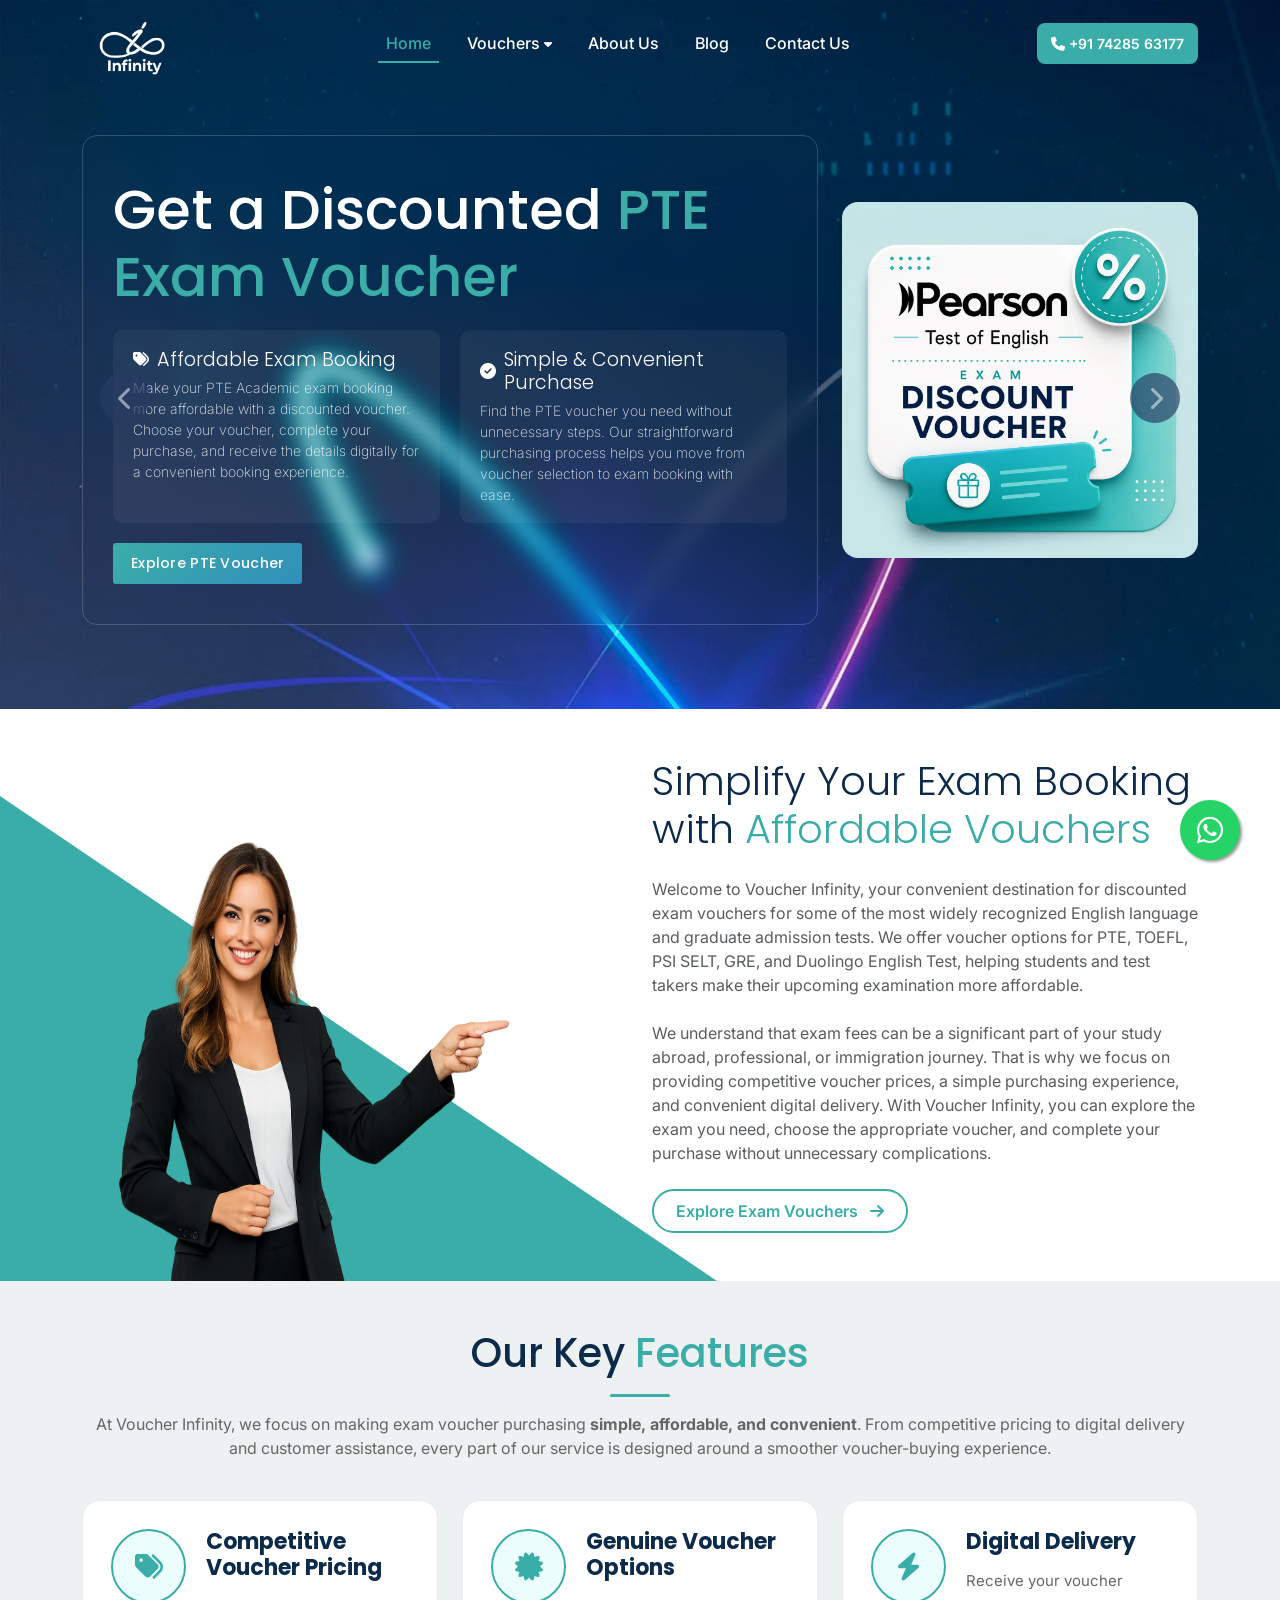
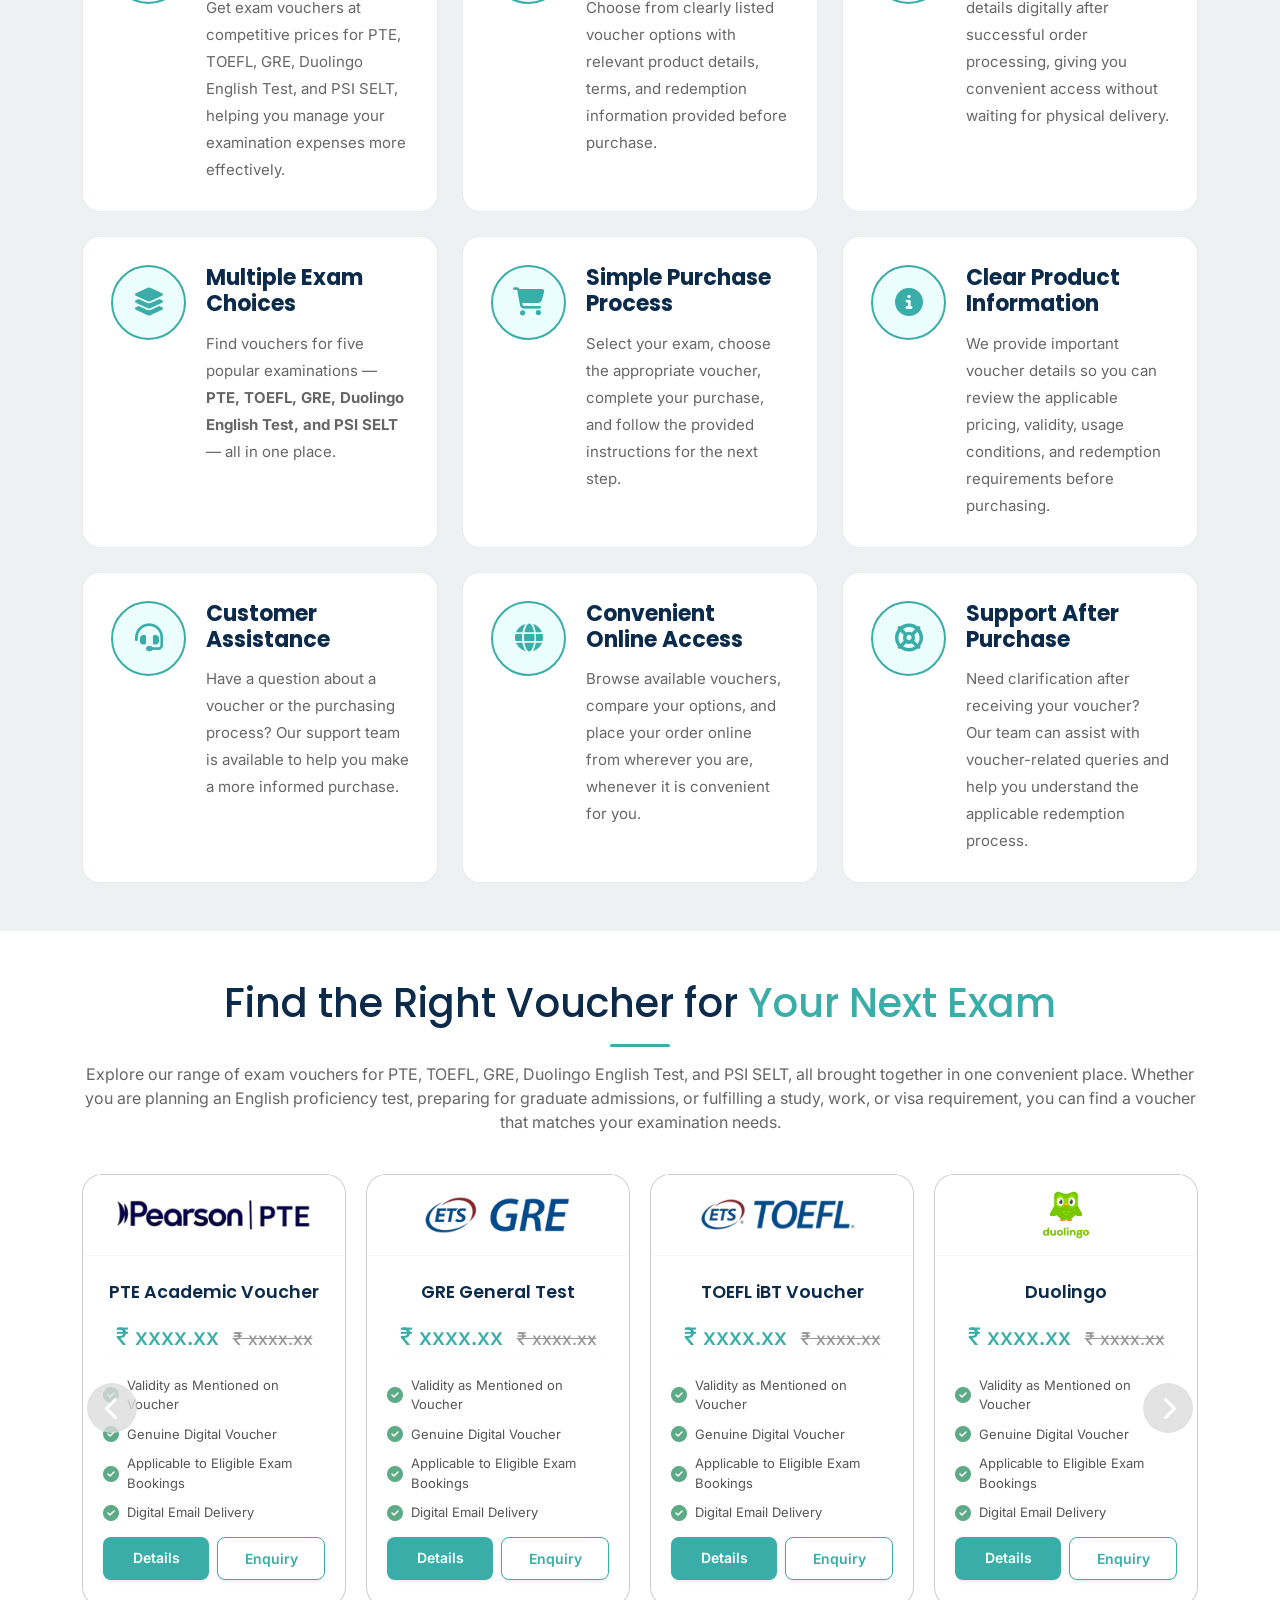
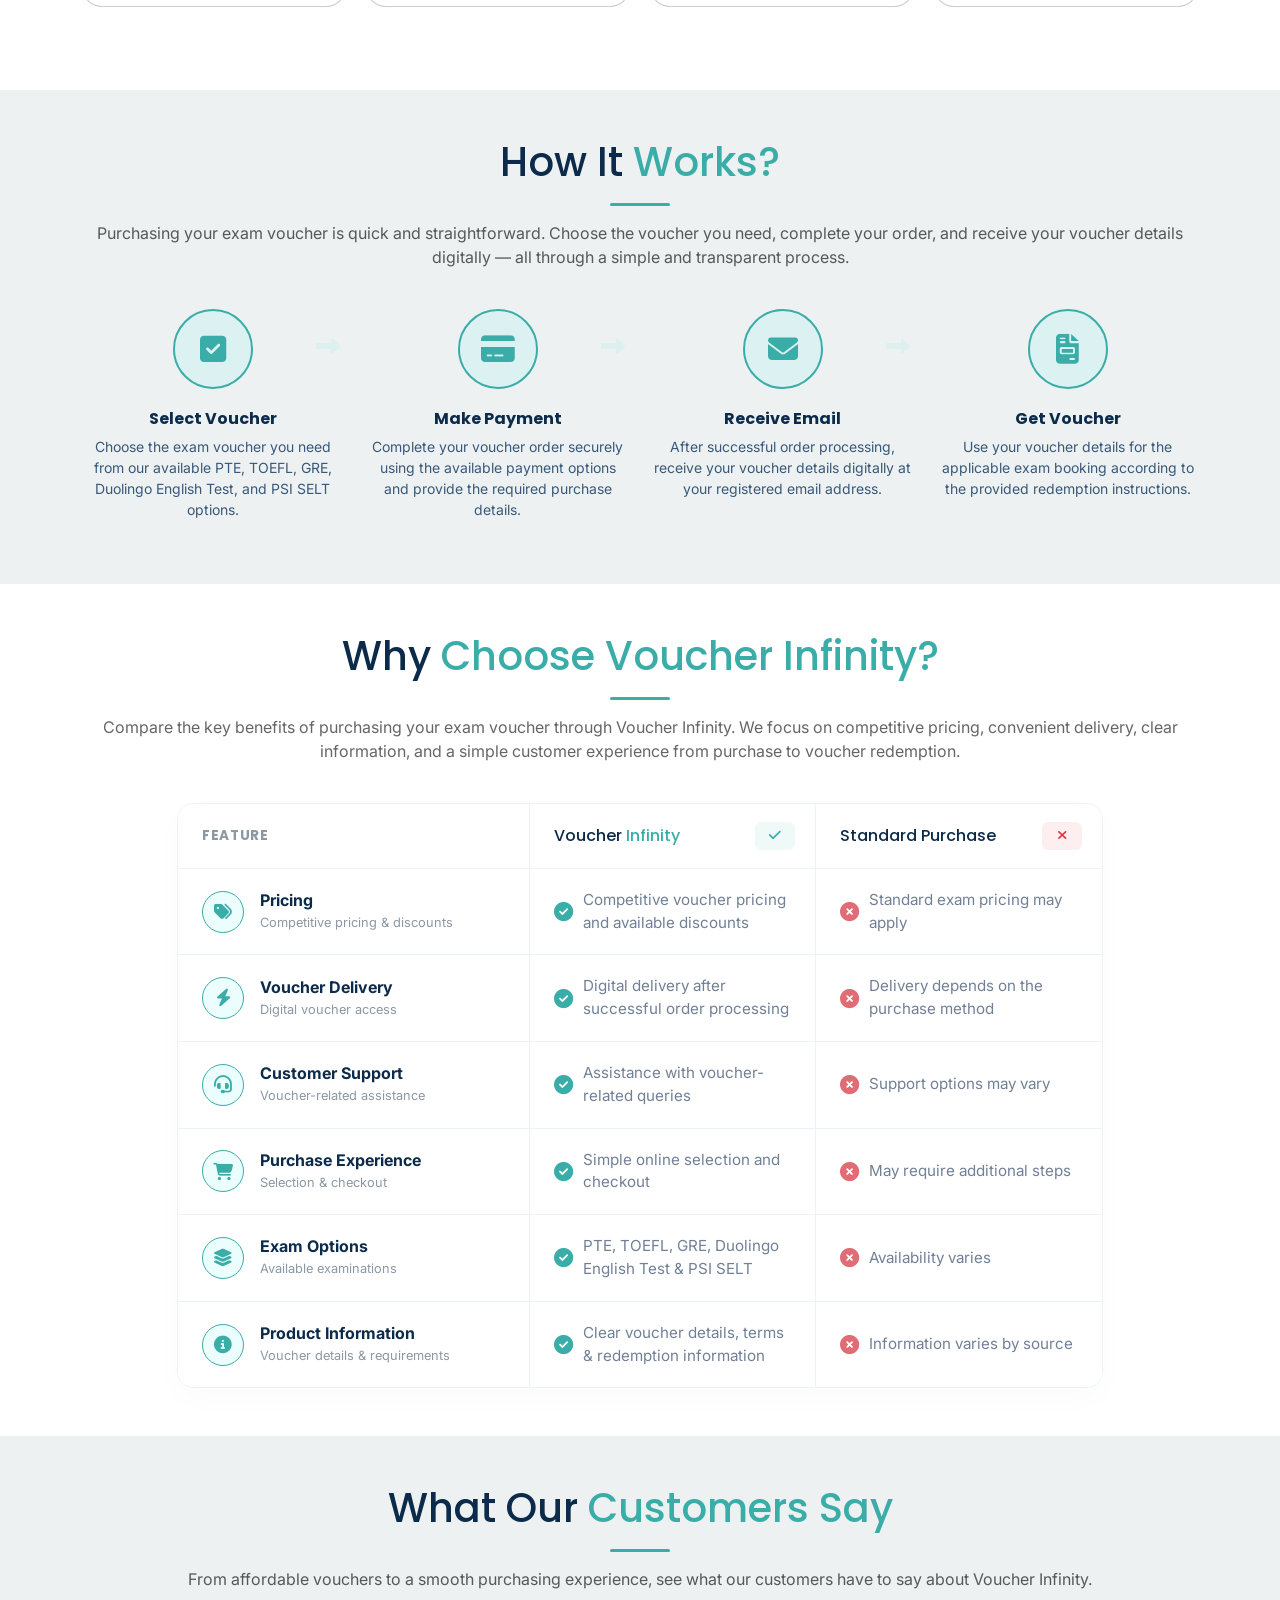
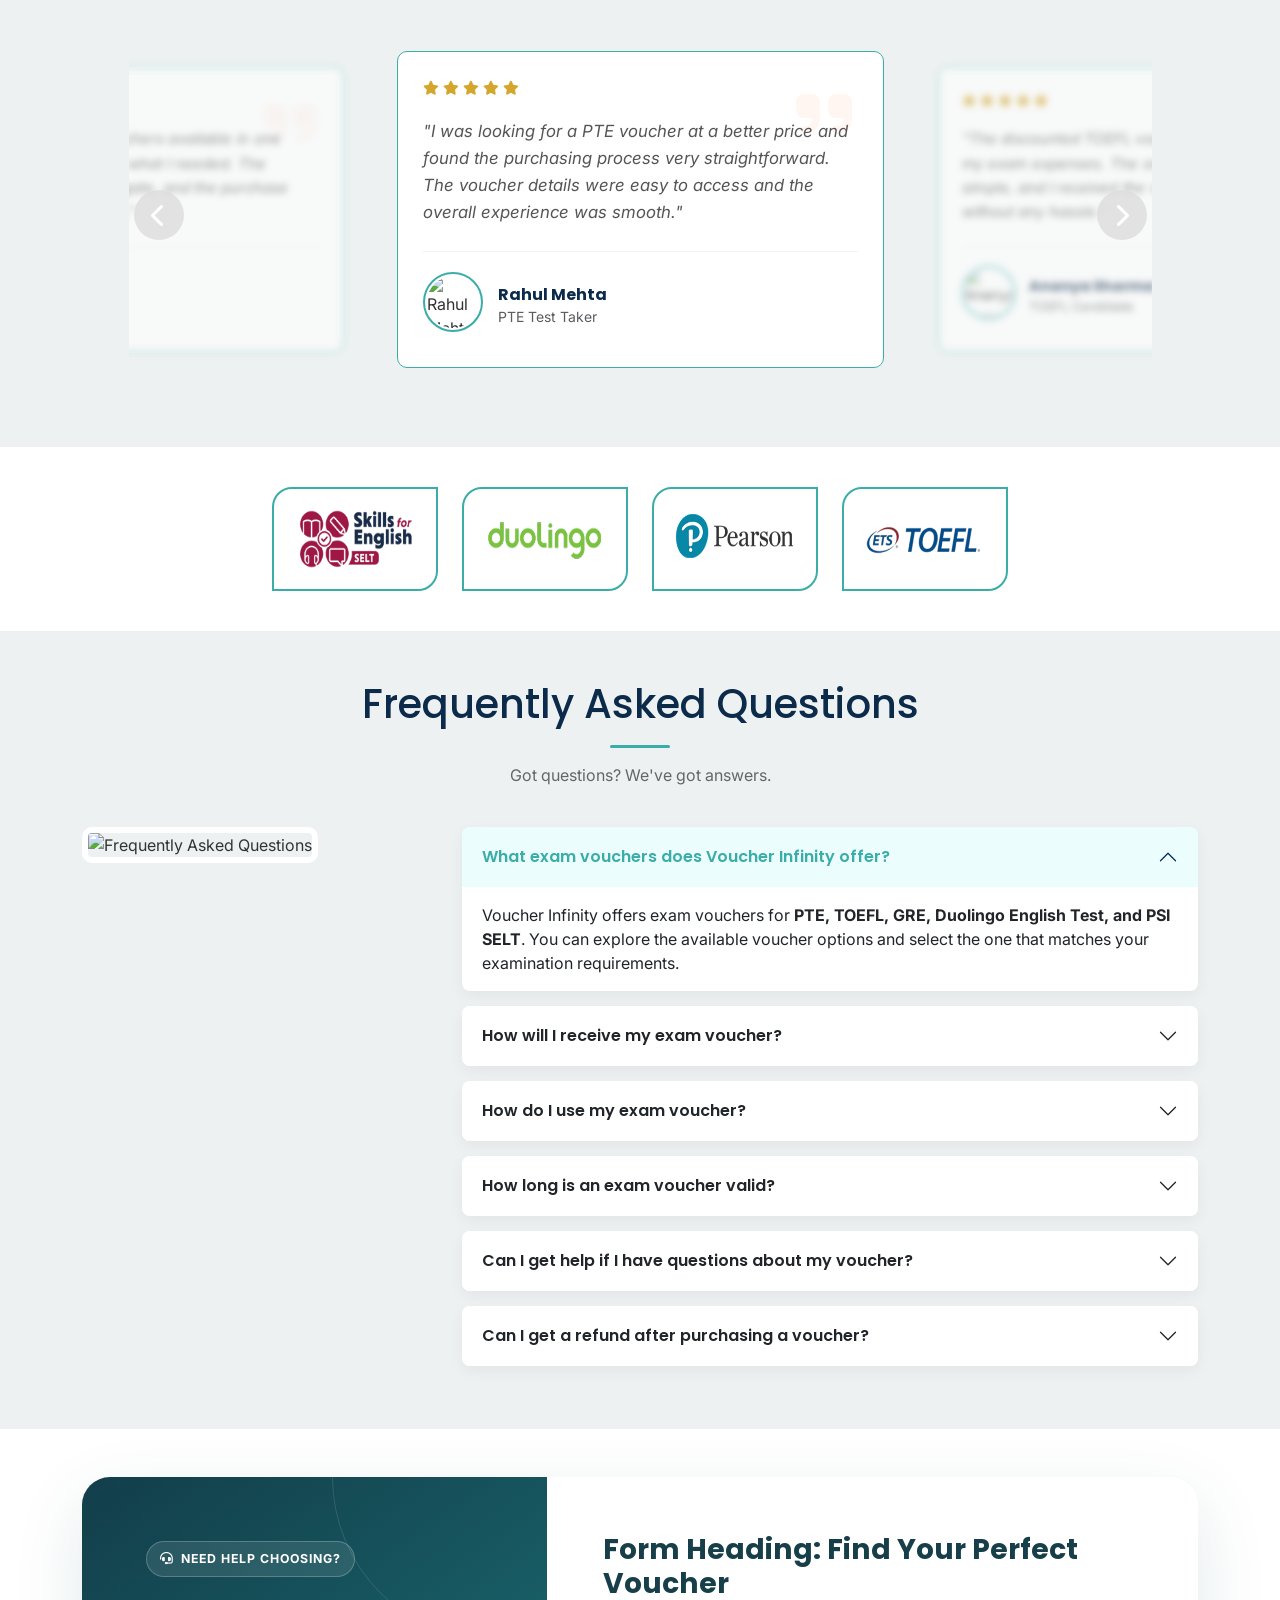
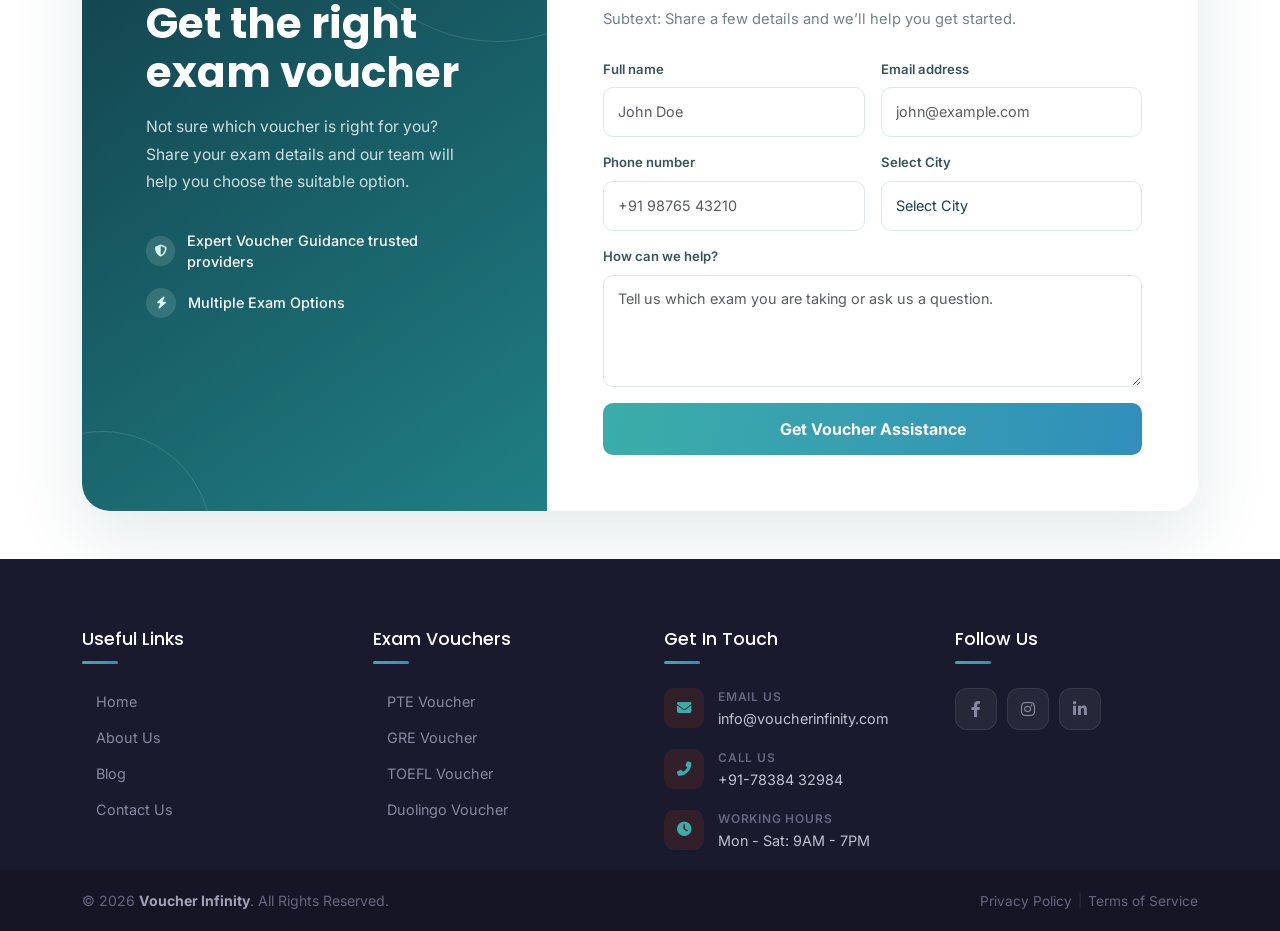
==== commit 3c06e8e2: "update detail content" ====
--- a/index.html
+++ b/index.html
@@ -43,7 +43,6 @@
       appearance: none;
       color: #696969;
       background: transparent;
-
     }
 
 
@@ -102,259 +101,7 @@
 </head>
 
 <body>
-  <!-- <div class="top-header py-2">
-    <div class="container">
-      <div class="d-flex align-items-center justify-content-between " style="gap:25px">
-        <a href="mailto:Info@voucherinfinity.com" class="" style="color: white;">
-          <i class="fa-regular fa-envelope me-1"></i> Info@voucherinfinity.com
-        </a>
-        <a href="tel:+917428563177" class="" style="color: white;">
-          <span class="me-1 text-white" style="max-width: 14px;"><svg data-name="Layer 1" viewBox="0 0 24 24" style="fill: white;
-    margin-right: 0.4rem;
-    width: 16px;
-    height: 16px;">
-              <path
-                d="M13,1a1,1,0,0,1,1-1A10.011,10.011,0,0,1,24,10a1,1,0,0,1-2,0,8.009,8.009,0,0,0-8-8A1,1,0,0,1,13,1Zm1,5a4,4,0,0,1,4,4,1,1,0,0,0,2,0,6.006,6.006,0,0,0-6-6,1,1,0,0,0,0,2Zm9.093,10.739a3.1,3.1,0,0,1,0,4.378l-.91,1.049c-8.19,7.841-28.12-12.084-20.4-20.3l1.15-1A3.081,3.081,0,0,1,7.26.906c.031.031,1.884,2.438,1.884,2.438a3.1,3.1,0,0,1-.007,4.282L7.979,9.082a12.781,12.781,0,0,0,6.931,6.945l1.465-1.165a3.1,3.1,0,0,1,4.281-.006S23.062,16.708,23.093,16.739Zm-1.376,1.454s-2.393-1.841-2.424-1.872a1.1,1.1,0,0,0-1.549,0c-.027.028-2.044,1.635-2.044,1.635a1,1,0,0,1-.979.152A15.009,15.009,0,0,1,5.9,9.3a1,1,0,0,1,.145-1S7.652,6.282,7.679,6.256a1.1,1.1,0,0,0,0-1.549c-.031-.03-1.872-2.425-1.872-2.425a1.1,1.1,0,0,0-1.51.039l-1.15,1C-2.495,10.105,14.776,26.418,20.721,20.8l.911-1.05A1.121,1.121,0,0,0,21.717,18.193Z">
-              </path>
-            </svg></span>+91 74285 63177
-        </a>
-
-      </div>
-    </div>
-  </div> -->
-  <!-- <div class="d-none"> </div> -->
-
   <!-- Hero Section -->
-  <!-- <section class="hero text-center text-lg-start" id="headerWrapper">
-
-    <nav class="navbar navbar-expand-lg navbar-light" id="mainNavbar2">
-      <div class="container">
-        <a class="navbar-brand" href="index.html">
-          <img src="assets/images/logo-white.png" alt="" class="nav-logo" style="max-width: 100px;">
-
-        </a>
-
-        <button class=" navbar-toggler ms-auto" type="button" data-bs-toggle="collapse" data-bs-target="#heronavbar">
-          <span class="navbar-toggler-icon"></span>
-        </button>
-        <div class="collapse navbar-collapse" id="heronavbar">
-          <ul class="navbar-nav ms-auto">
-            <li class="nav-item">
-              <a class="nav-link active" href="index.html">Home</a>
-            </li>
-            <li class="nav-item voucher-dropdown dropdown">
-              <a class="nav-link " href=" #" style="pointer-events: none;">
-                Vouchers <i class="fa-solid fa-caret-down "></i>
-              </a>
-
-
-
-              <ul class="dropdown-menu">
-                <li><a class="dropdown-item" href="exam-voucher-detail.html?exam=pte">PTE Voucher</a></li>
-                <li><a class="dropdown-item" href="exam-voucher-detail.html?exam=gre">GRE Voucher</a></li>
-                <li><a class="dropdown-item" href="exam-voucher-detail.html?exam=duolingo">Duolingo Voucher</a></li>
-                <li><a class="dropdown-item" href="exam-voucher-detail.html?exam=toefl">TOEFL Voucher</a></li>
-              </ul>
-
-            </li>
-            <li class="nav-item">
-              <a class="nav-link" href="about.html">About Us</a>
-            </li>
-            <li class="nav-item">
-              <a class="nav-link" href="blog.html">Blog</a>
-            </li>
-            <li class="nav-item">
-              <a class="nav-link" href="contact.html">Contact Us</a>
-            </li>
-          </ul>
-        </div>
-      </div>
-    </nav>
-
-    <div class="relative hero-content-wrapper py-5">
-
-      <video autoplay muted loop class="hero-bg-video">
-        <source src="assets/images/voucher-hero.mp4" type="video/mp4">
-      </video>
-      <div class="container pb-lg-3">
-        <div class="row align-items-center">
-          <div class="col-lg-8 col-12 hero-content  mb-5 mb-lg-0 ">
-            <div class="hero-left-wrapper">
-              <div class="hero-content ">
-                <h1 class=" text-white">Get
-                  <span>Exam Vouchers</span>
-                </h1>
-              </div>
-              <div class=" ">
-                <div class="highlight-points-wrapper">
-                  <div class="highlight-points-box">
-                    <div class=" d-flex align-items-center">
-                      <i class="fas fa-trophy text-white me-2"></i>
-                      <h6 class="stat-title text-white"> Highest Rated</h6>
-                    </div>
-                    <div class="highligh-desc">We are proud to be among the top-rated platforms that assist students
-                      with
-                      discount exam vouchers.</div>
-                  </div>
-                  <div class="highlight-points-box">
-                    <div class=" d-flex align-items-center">
-                      <i class="fas fa-certificate text-white me-2"></i>
-                      <h6 class=" stat-title text-white"> Authorized Reseller</h6>
-                    </div>
-                    <div class="highligh-desc">Infinity Voucher is an authorized exam voucher reseller and provides
-                      100%
-                      authenticated exam vouchers.</div>
-                  </div>
-                  <div class="highlight-points-box">
-                    <div class=" d-flex align-items-center">
-                      <i class="fas fa-credit-card text-white me-2"></i>
-                      <h6 class=" stat-title text-white">Secure Payments</h6>
-                    </div>
-                    <div class="highligh-desc">For your payment security we have partnered with the best payment
-                      gateway
-                      providers. Your payments are safe at our portal</div>
-                  </div>
-                  <div class="highlight-points-box">
-                    <div class=" d-flex align-items-center">
-                      <i class="fa-regular fa-clock text-white me-2"></i>
-                      <h6 class=" stat-title text-white">Prompt Response</h6>
-                    </div>
-                    <div class="highligh-desc">From booking to providing vouchers in your inbox we assure customers
-                      with
-                      quick response and 24X7 help desk service</div>
-                  </div>
-                </div>
-
-              </div>
-              <div class="d-flex gap-3 justify-content-center justify-content-lg-start">
-                <div class="">
-
-                  <a href="#vouchers" class="btn hef-btn">Explore More</a>
-                </div>
-
-              </div>
-
-            </div>
-          </div>
-
-          <div class="col-lg-4 col-12">
-            <div class="hero-Enquiry-form">
-   
-              <div class="hef-header">
-                <div class="hef-header-top">
-                  <h4 class="hef-title">Get a Free Quote</h4>
-                  <span class="hef-live-badge"><span class="hef-live-dot">
-                </div>
-                <p class="hef-subtitle">Instant reply · Trusted by 1,000+ students</p>
-              </div>
-
-              <div class="hef-body">
-                <form id="enquiryForm" novalidate>
-
-              
-                  <div class="hef-group">
-                    <div class="hef-field">
-                      <span class="hef-fi"><i class="fa-regular fa-user"></i></span>
-                      <input type="text" class="hef-input" id="hef-name" placeholder="Your Full Name" required>
-                  
-                    </div>
-                  </div>
-
-           
-                  <div class="hef-group">
-                    <div class="hef-field">
-                      <span class="hef-fi"><i class="fa-regular fa-envelope"></i></span>
-                      <input type="email" class="hef-input" id="hef-email" placeholder="Email Address " required>
-                   
-                    </div>
-                  </div>
-
-                 
-                  <div class="hef-group">
-                    <div class="hef-field">
-                      <span class="hef-fi"><i class="fa-solid fa-phone"></i></span>
-                      <span class="hef-phone-prefix">+91</span>
-                      <input type="tel" class="hef-input" id="hef-phone" placeholder="Mobile Number " required
-                        maxlength="10" pattern="[0-9]{10}">
-                    
-                    </div>
-                  </div>
-              
-                  <div class="hef-group">
-                    <div class="hef-field">
-                      <span class="hef-fi"><i class="fa-solid fa-city"></i></span>
-
-                      <select class="hef-input" id="hef-city" required>
-                        <option value="">Select City</option>
-                        <option value="Delhi">Delhi</option>
-                        <option value="Mumbai">Mumbai</option>
-                        <option value="Bangalore">Bangalore</option>
-                        <option value="Hyderabad">Hyderabad</option>
-                        <option value="Chennai">Chennai</option>
-                        <option value="Kolkata">Kolkata</option>
-                        <option value="Pune">Pune</option>
-                        <option value="Ahmedabad">Ahmedabad</option>
-                        <option value="Surat">Surat</option>
-                        <option value="Visakhapatnam">Visakhapatnam</option>
-                        <option value="Vijayawada">Vijayawada</option>
-                        <option value="Guntur">Guntur</option>
-                        <option value="Tirupati">Tirupati</option>
-                        <option value="Nellore">Nellore</option>
-                        <option value="Kurnool">Kurnool</option>
-                        <option value="Warangal">Warangal</option>
-                        <option value="Karimnagar">Karimnagar</option>
-                        <option value="Nizamabad">Nizamabad</option>
-                        <option value="Mahbubnagar">Mahbubnagar</option>
-                        <option value="Adilabad">Adilabad</option>
-                        <option value="Suryapet">Suryapet</option>
-                        <option value="Nalgonda">Nalgonda</option>
-                        <option value="Khammam">Khammam</option>
-                        <option value="Siddipet">Siddipet</option>
-                        <option value="Medak">Medak</option>
-                        <option value="Sangareddy">Sangareddy</option>
-                        <option value="Jangaon">Jangaon</option>
-                        <option value="Mulugu">Mulugu</option>
-                        <option value="Bhadradri Kothagudem">Bhadradri Kothagudem</option>
-                        <option value="Narayanpet">Narayanpet</option>
-                        <option value="Jogulamba Gadwal">Jogulamba Gadwal</option>
-                        <option value="Jagtial">Jagtial</option>
-                        <option value="Peddapalli">Peddapalli</option>
-                        <option value="Komaram Bheem">Komaram Bheem</option>
-                      </select>
-               
-                    </div>
-                  </div>
-
-
-                
-                  <div class="hef-group">
-                    <div class="hef-field hef-field--textarea">
-                      <span class="hef-fi"><i class="fa-regular fa-message"></i></span>
-                      <textarea class="hef-textarea hef-input" id="hef-msg" rows="3" placeholder="Your Message "
-                        required></textarea>
-                     
-                    </div>
-                  </div>
-
-                 
-                  <button type="submit" class="hef-btn">
-                    <span class="hef-btn-txt">Request Free Quote</span>
-                 
-                  </button>
-
-                
-                </form>
-              </div>
-            </div>
-          </div>
-        </div>
-      </div>
-    </div>
-
-  </section> -->
-
-
-
   <section class="hero text-center text-lg-start" id="headerWrapper"
     style="background-image: url('assets/images/home/hero-bg.webp');">
     <nav class="navbar navbar-expand-lg navbar-light" id="mainNavbar2">
@@ -362,8 +109,6 @@
         <a class="navbar-brand" href="index.html">
           <img src="assets/images/logo-white.png" alt="" class="nav-logo" style="max-width: 100px;">
         </a>
-
-
         <button class=" navbar-toggler ms-auto" type="button" data-bs-toggle="collapse" data-bs-target="#heronavbar">
           <!-- <span class="navbar-toggler-icon"></span> -->
 
@@ -1977,85 +1722,158 @@
   <!-- FAQ Section -->
   <section class="py-5">
     <div class="container">
+
       <div class="text-center">
         <div class="section-title" data-aos="fade-up">
           <h2>Frequently Asked Questions</h2>
           <p>Got questions? We've got answers.</p>
         </div>
       </div>
+
       <div class="row justify-content-center gy-4">
+
         <div class="col-lg-4 d-none d-lg-block">
           <div class="img-wrapper">
             <img
               src="https://img.magnific.com/premium-photo/3d-search-bar-template-website-navigation-search-web-browser-3d-arrow-mouse-cursor-ask-question-template-banner-support-faq-information-web-bar-vector_1036687-62274.jpg?w=360"
-              alt="" class="img-fluid">
-          </div>
-        </div>
+              alt="Frequently Asked Questions" class="img-fluid">
+          </div>
+        </div>
+
         <div class="col-lg-8">
+
           <div class="accordion" id="faqAccordion" data-aos="fade-up" data-aos-delay="100">
+
+            <!-- FAQ 1 -->
             <div class="accordion-item">
               <h2 class="accordion-header" id="headingOne">
                 <button class="accordion-button" type="button" data-bs-toggle="collapse" data-bs-target="#collapseOne"
                   aria-expanded="true" aria-controls="collapseOne">
-                  What is an exam voucher?
+                  What exam vouchers does Voucher Infinity offer?
                 </button>
               </h2>
+
               <div id="collapseOne" class="accordion-collapse collapse show" aria-labelledby="headingOne"
                 data-bs-parent="#faqAccordion">
+
                 <div class="accordion-body">
-                  An exam voucher is a unique alphanumeric code that you can use to pay for your exam fee on the
-                  official booking website instead of using a credit card. It acts as a 100% pre-paid token.
-                </div>
-              </div>
-            </div>
+                  Voucher Infinity offers exam vouchers for
+                  <strong>PTE, TOEFL, GRE, Duolingo English Test, and PSI SELT</strong>.
+                  You can explore the available voucher options and select the one that
+                  matches your examination requirements.
+                </div>
+
+              </div>
+            </div>
+
+            <!-- FAQ 2 -->
             <div class="accordion-item">
               <h2 class="accordion-header" id="headingTwo">
                 <button class="accordion-button collapsed" type="button" data-bs-toggle="collapse"
                   data-bs-target="#collapseTwo" aria-expanded="false" aria-controls="collapseTwo">
-                  How long is the voucher valid?
+                  How will I receive my exam voucher?
                 </button>
               </h2>
+
               <div id="collapseTwo" class="accordion-collapse collapse" aria-labelledby="headingTwo"
                 data-bs-parent="#faqAccordion">
+
                 <div class="accordion-body">
-                  Validity depends on the exam. PTE vouchers are typically valid for 11 months, while AWS and GRE
-                  vouchers have a validity of 6-12 months. We always mention the exact validity before purchase.
-                </div>
-              </div>
-            </div>
+                  Once your payment has been successfully processed, your voucher details
+                  will be delivered digitally to the email address provided during your
+                  purchase. Delivery time may vary depending on the specific voucher and
+                  order processing.
+                </div>
+
+              </div>
+            </div>
+
+            <!-- FAQ 3 -->
             <div class="accordion-item">
               <h2 class="accordion-header" id="headingThree">
                 <button class="accordion-button collapsed" type="button" data-bs-toggle="collapse"
                   data-bs-target="#collapseThree" aria-expanded="false" aria-controls="collapseThree">
-                  How to redeem the voucher?
+                  How do I use my exam voucher?
                 </button>
               </h2>
+
               <div id="collapseThree" class="accordion-collapse collapse" aria-labelledby="headingThree"
                 data-bs-parent="#faqAccordion">
+
                 <div class="accordion-body">
-                  While booking your exam on the official portal, proceed to the checkout/payment page. There will be an
-                  option to "Enter Voucher Code" or "Promo Code". Enter the code we provided and your total payable
-                  amount will become zero.
-                </div>
-              </div>
-            </div>
+                  Your voucher can be redeemed according to the applicable examination
+                  provider's booking process. The relevant redemption instructions and
+                  voucher terms should be reviewed before using the voucher.
+                </div>
+
+              </div>
+            </div>
+
+            <!-- FAQ 4 -->
             <div class="accordion-item">
               <h2 class="accordion-header" id="headingFour">
                 <button class="accordion-button collapsed" type="button" data-bs-toggle="collapse"
                   data-bs-target="#collapseFour" aria-expanded="false" aria-controls="collapseFour">
-                  What is the refund policy?
+                  How long is an exam voucher valid?
                 </button>
               </h2>
+
               <div id="collapseFour" class="accordion-collapse collapse" aria-labelledby="headingFour"
                 data-bs-parent="#faqAccordion">
+
                 <div class="accordion-body">
-                  Once a voucher is issued, it cannot be refunded or exchanged, as it is a unique digital asset.
-                  However, if a voucher is proven to be invalid (which is extremely rare), we provide a 100% replacement
-                  or refund.
-                </div>
-              </div>
-            </div>
-          </div>
+                  Voucher validity depends on the specific exam voucher you purchase.
+                  You should check the product details for the applicable validity period
+                  before completing your order.
+                </div>
+
+              </div>
+            </div>
+
+            <!-- FAQ 5 -->
+            <div class="accordion-item">
+              <h2 class="accordion-header" id="headingFive">
+                <button class="accordion-button collapsed" type="button" data-bs-toggle="collapse"
+                  data-bs-target="#collapseFive" aria-expanded="false" aria-controls="collapseFive">
+                  Can I get help if I have questions about my voucher?
+                </button>
+              </h2>
+
+              <div id="collapseFive" class="accordion-collapse collapse" aria-labelledby="headingFive"
+                data-bs-parent="#faqAccordion">
+
+                <div class="accordion-body">
+                  Yes. If you need assistance with voucher selection, purchase, delivery,
+                  or redemption-related information, you can contact our support team for
+                  guidance.
+                </div>
+
+              </div>
+            </div>
+
+            <!-- FAQ 6 -->
+            <div class="accordion-item">
+              <h2 class="accordion-header" id="headingSix">
+                <button class="accordion-button collapsed" type="button" data-bs-toggle="collapse"
+                  data-bs-target="#collapseSix" aria-expanded="false" aria-controls="collapseSix">
+                  Can I get a refund after purchasing a voucher?
+                </button>
+              </h2>
+
+              <div id="collapseSix" class="accordion-collapse collapse" aria-labelledby="headingSix"
+                data-bs-parent="#faqAccordion">
+
+                <div class="accordion-body">
+                  Refund eligibility depends on the terms of the specific voucher and
+                  whether it has been issued or redeemed. We recommend reviewing the
+                  applicable refund and cancellation policy before placing your order.
+                </div>
+
+              </div>
+            </div>
+
+          </div>
+
         </div>
       </div>
     </div>
@@ -2069,15 +1887,16 @@
           <div class="col-lg-5">
             <div class="contact-cta-intro">
               <span class="section-tag"><i class="fa-solid fa-headset"></i> Need help choosing?</span>
-              <h2 class="contact-title" id="contact-cta-title">Get the right exam voucher, without the guesswork.</h2>
-              <p class="contact-desc">Tell us what you are preparing for and our voucher specialists will point you to
-                the best option for your exam.</p>
+              <h2 class="contact-title" id="contact-cta-title">Get the right exam voucher</h2>
+              <p class="contact-desc">Not sure which voucher is right for you? Share your exam details and our team will
+                help you choose the suitable option.
+              </p>
 
               <div class="contact-benefits">
-                <div class="contact-benefit"><i class="fa-solid fa-shield-halved"></i><span>Official vouchers from
+                <div class="contact-benefit"><i class="fa-solid fa-shield-halved"></i><span>Expert Voucher Guidance
                     trusted providers</span></div>
-                <div class="contact-benefit"><i class="fa-solid fa-bolt"></i><span>Fast guidance from our expert
-                    team</span></div>
+                <div class="contact-benefit"><i class="fa-solid fa-bolt"></i><span>Multiple Exam Options
+                  </span></div>
               </div>
 
               <!-- <div class="contact-response"><span></span> Usually replies within one business day</div> -->
@@ -2085,8 +1904,9 @@
           </div>
           <div class="col-lg-7">
             <div class="contact-form-card">
-              <h3>Find your perfect voucher</h3>
-              <p>Share a few details and we will help you get started.</p>
+              <h3>Form Heading: Find Your Perfect Voucher</h3>
+              <p>Subtext: Share a few details and we’ll help you get started.
+              </p>
 
               <form>
                 <div class="row g-3">
@@ -2112,9 +1932,8 @@
                   <div class="col-12"><label for="contact-message">How can we help?</label><textarea
                       id="contact-message" rows="4" class="form-control"
                       placeholder="Tell us which exam you are taking or ask us a question."></textarea></div>
-                  <div class="col-12"><button type="submit" class="contact-submit">Request voucher guidance <i
-                        class="fa-solid fa-arrow-right ms-2"></i></button><small class="contact-form-note"><i
-                        class="fa-solid fa-lock me-1"></i>Your details stay private and secure.</small></div>
+                  <div class="col-12"><button type="submit" class="contact-submit">Get Voucher Assistance
+                  </div>
                 </div>
               </form>
             </div>
@@ -2123,6 +1942,7 @@
       </div>
     </div>
   </section>
+
   <div id="contactPopup" popover>
     <div class="popup-wrapper">
 
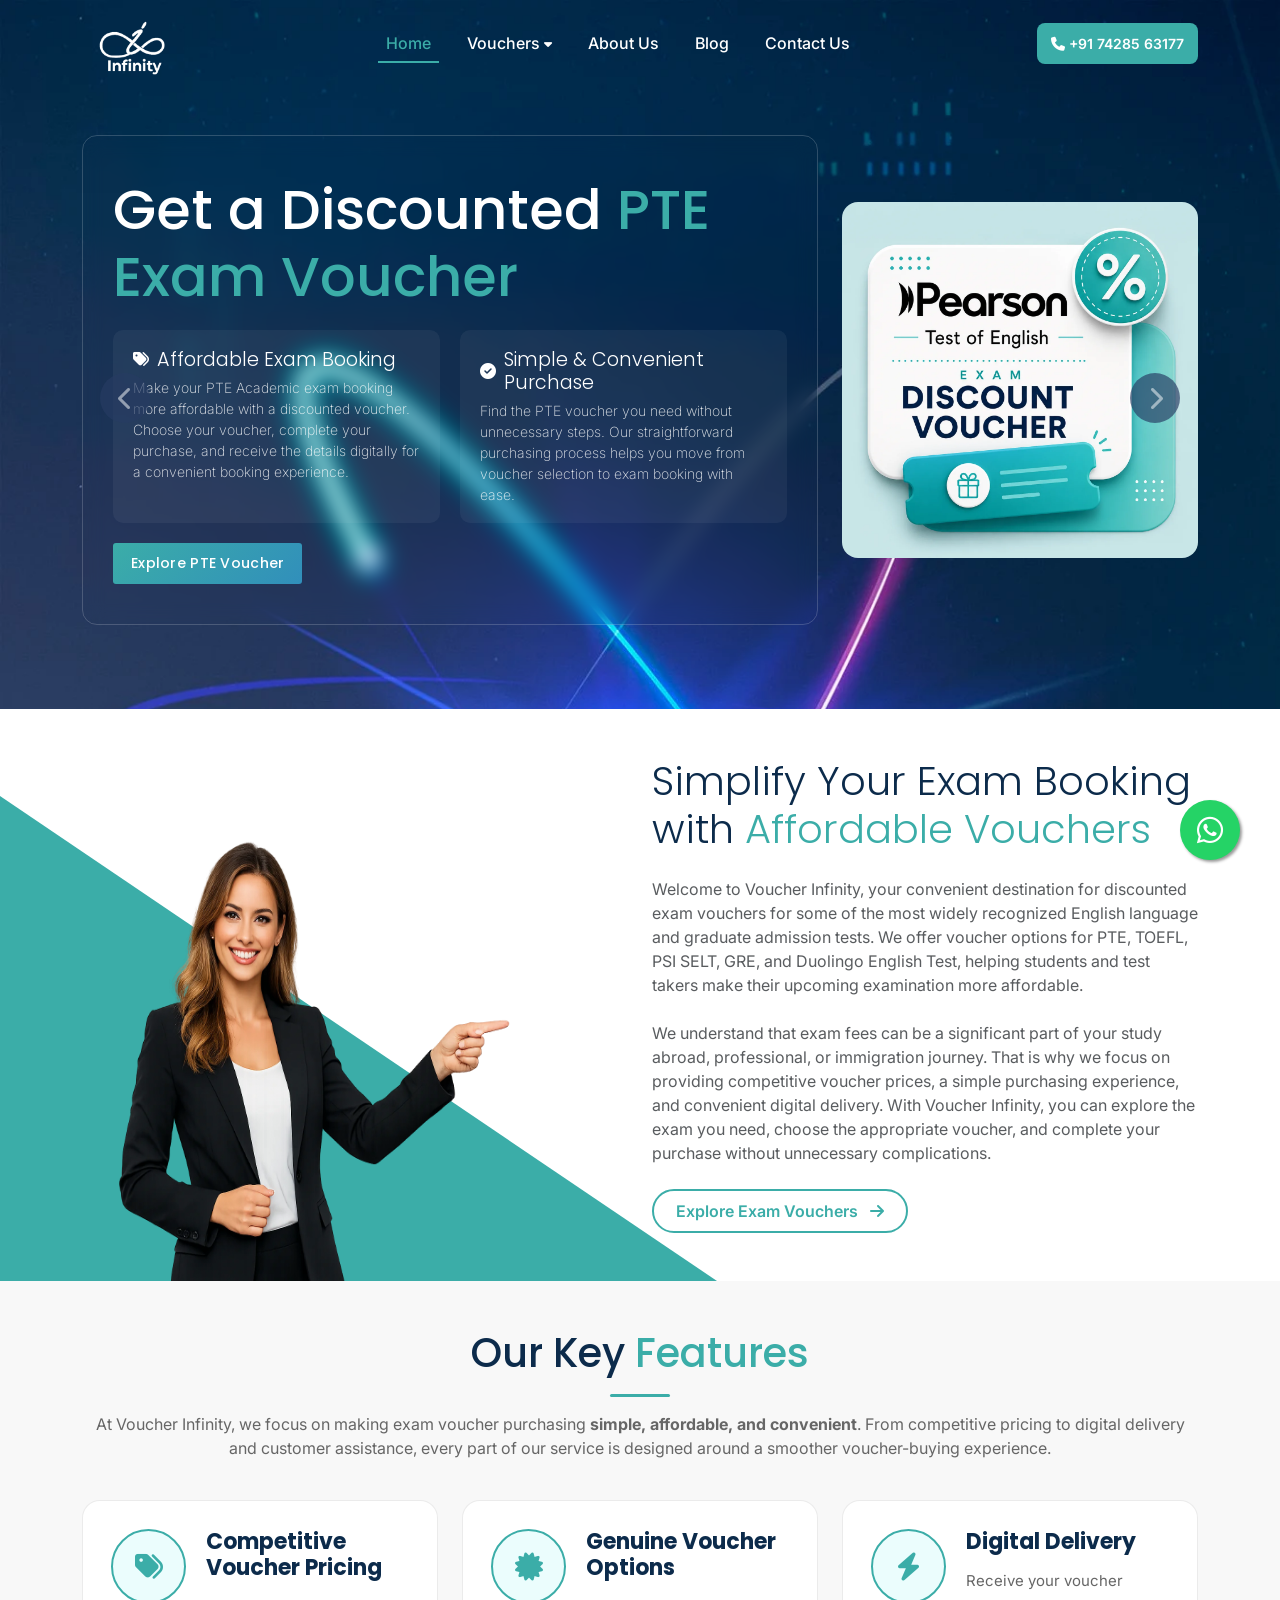
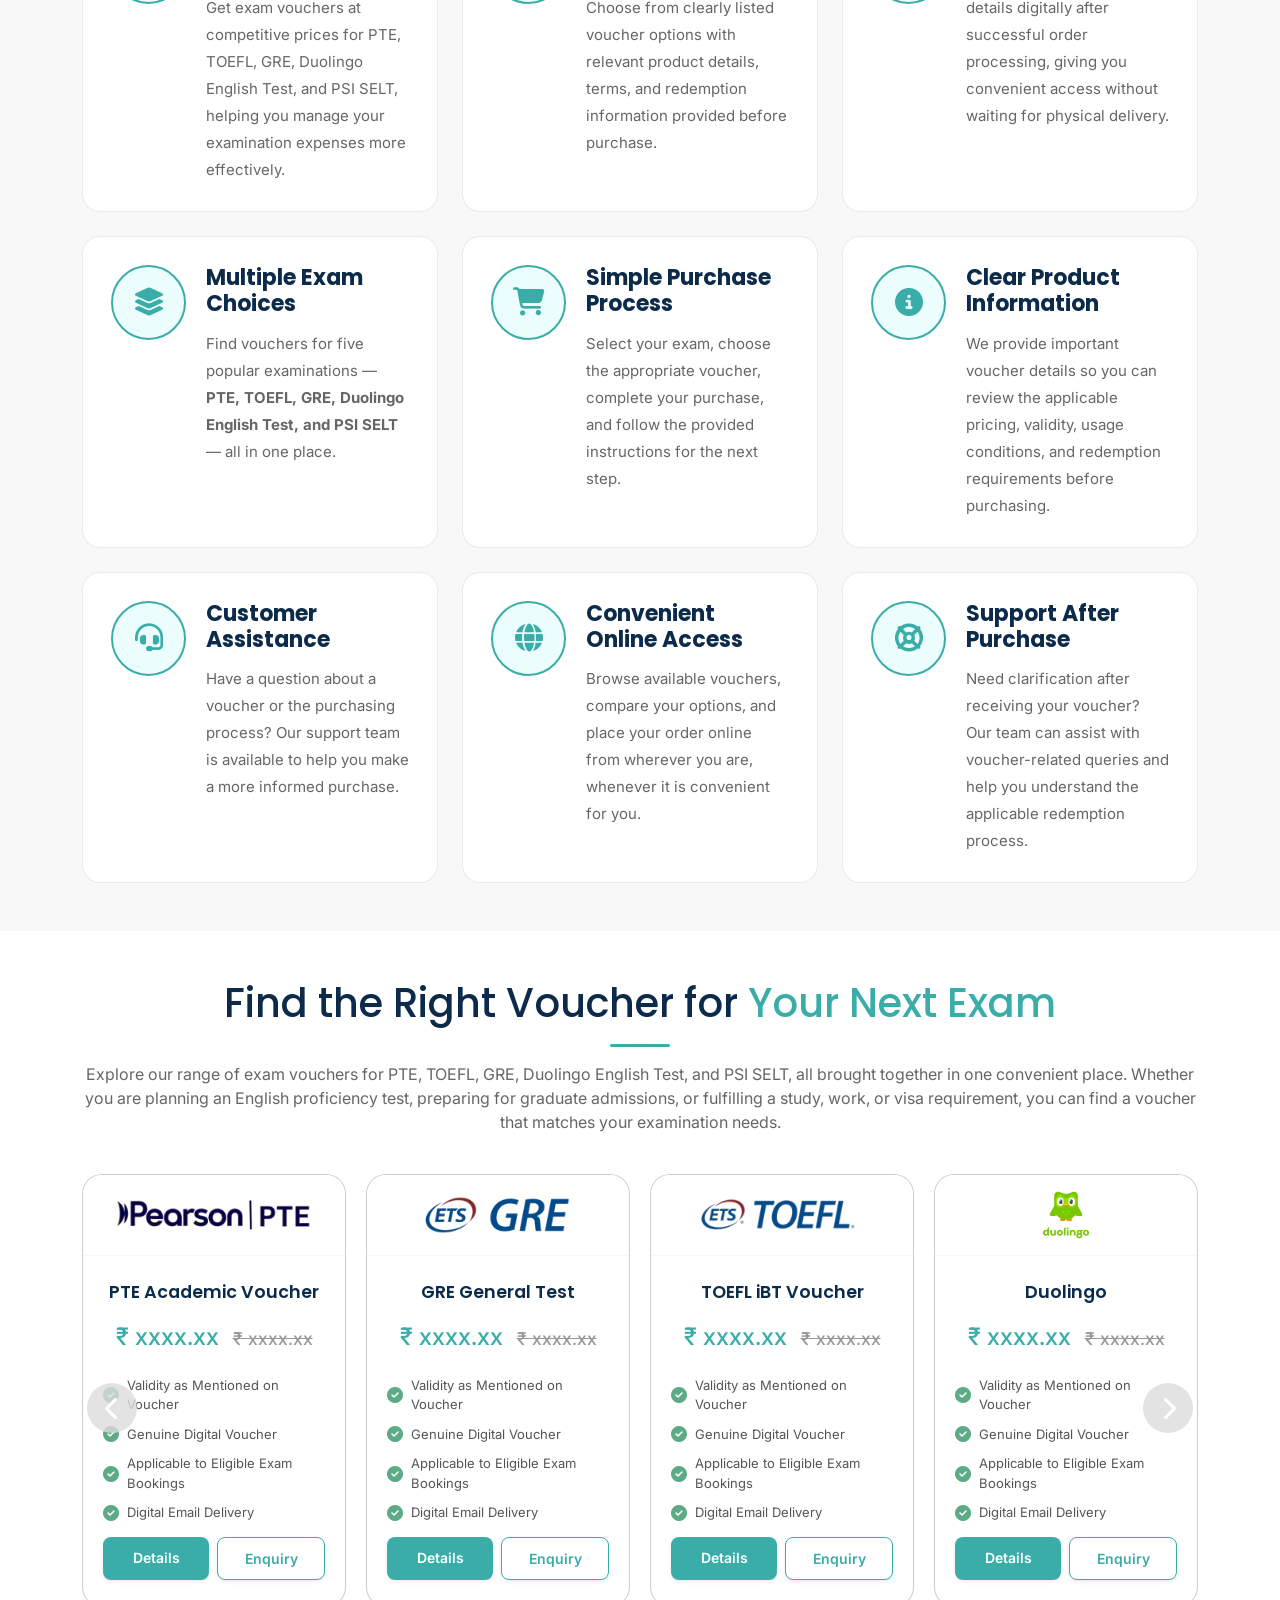
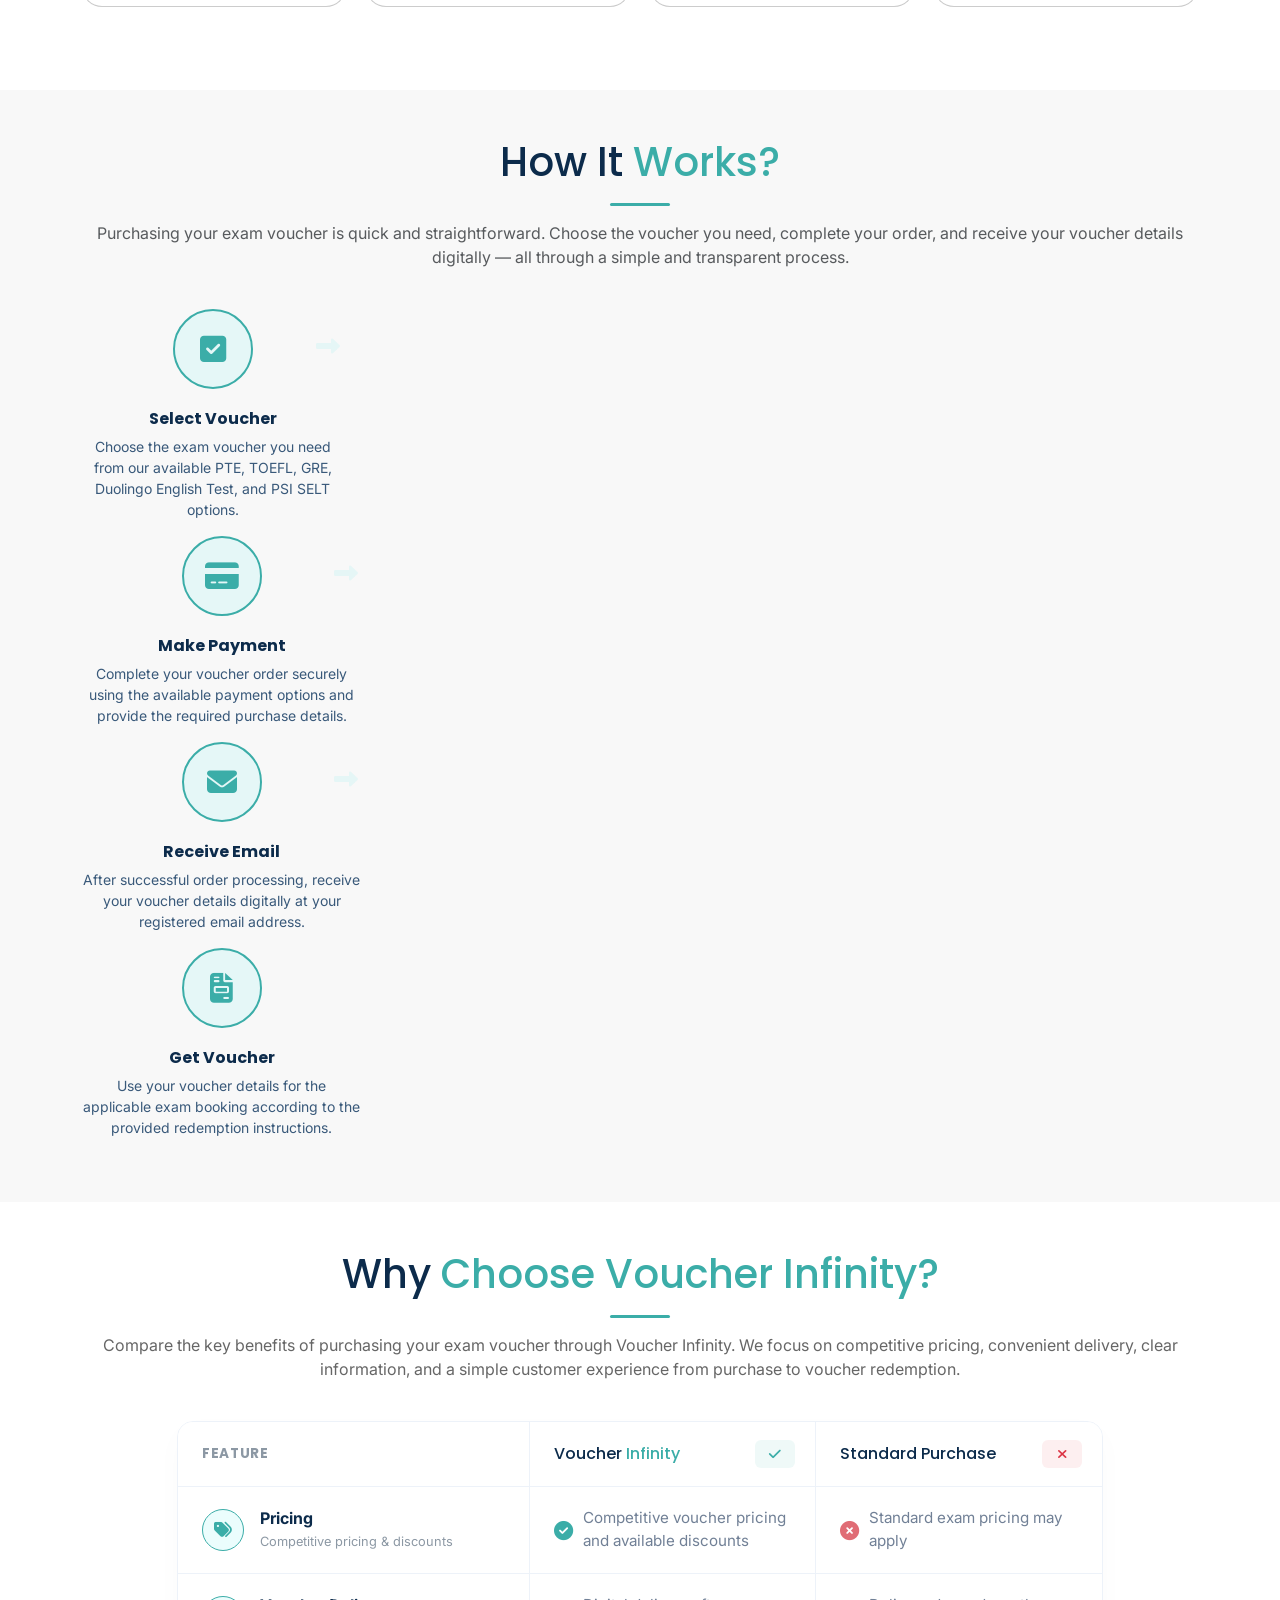
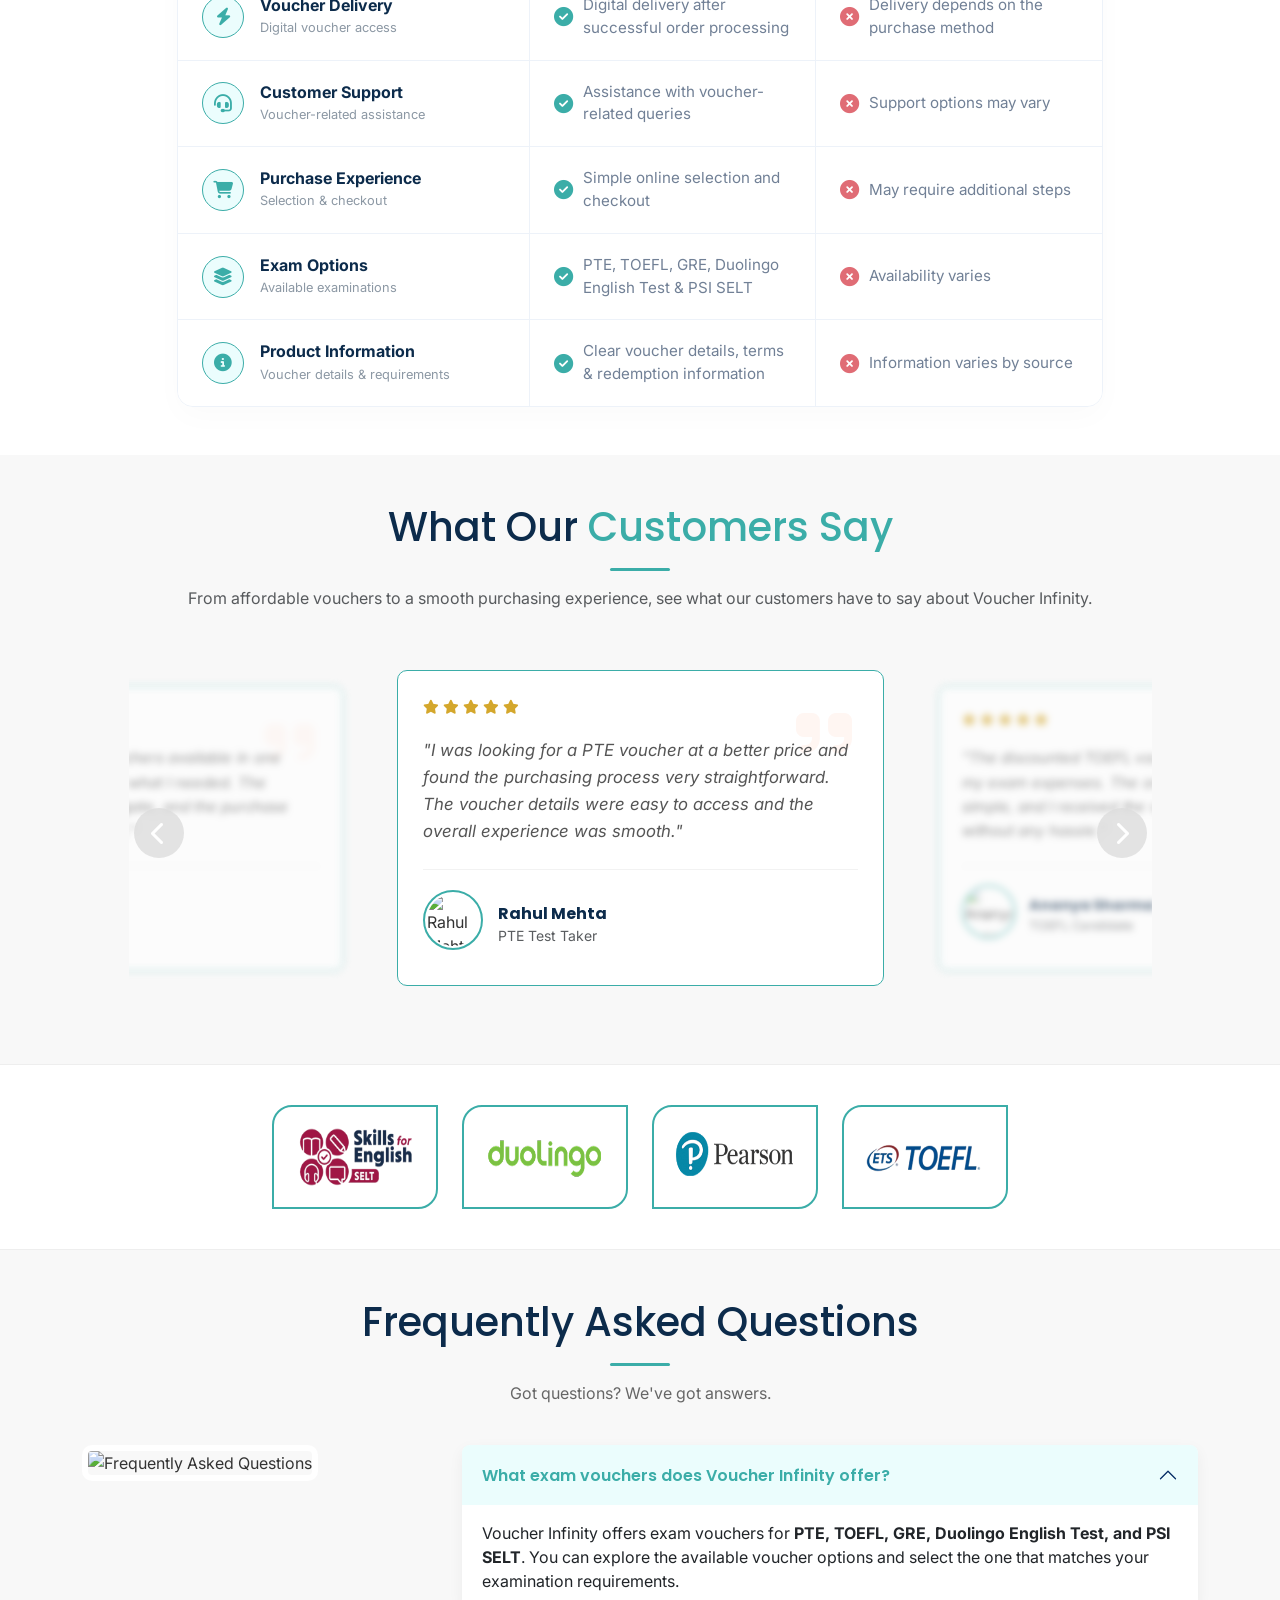
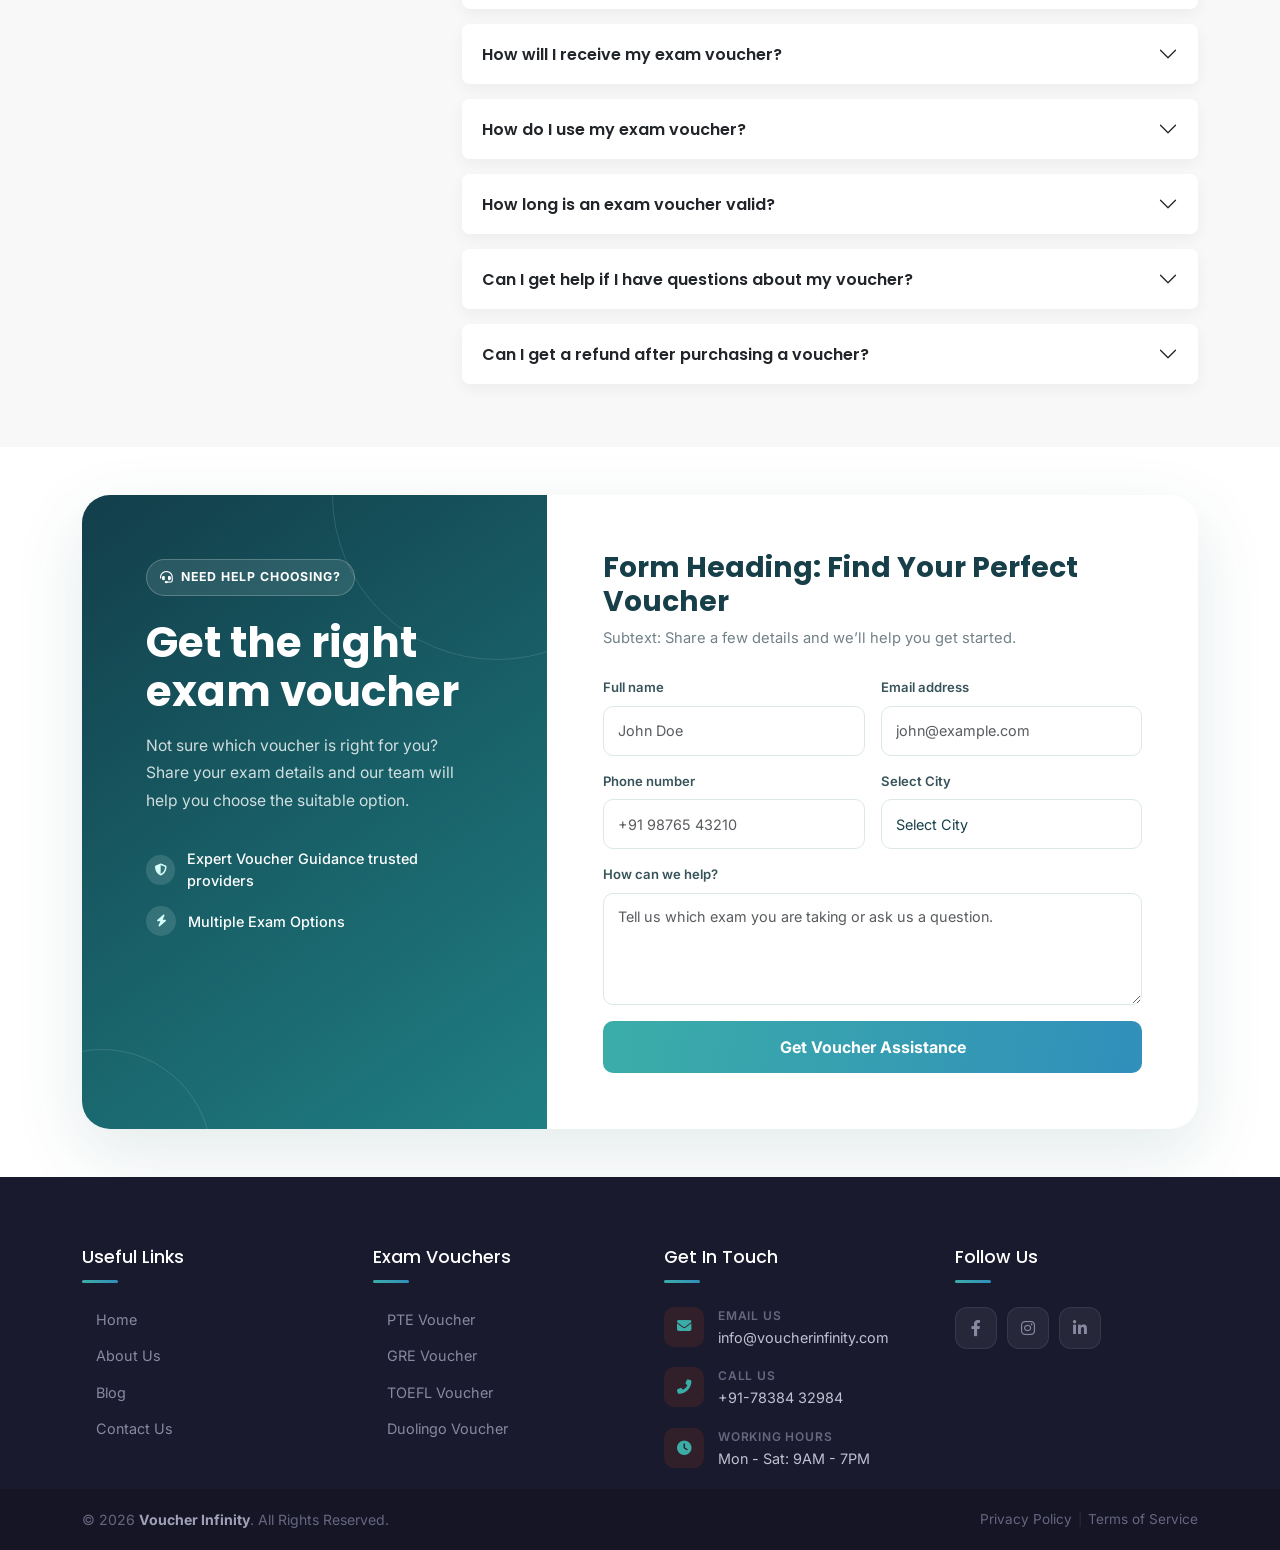
==== commit 7f07c5ef: "21-8" ====
--- a/index.html
+++ b/index.html
@@ -1032,7 +1032,7 @@
 
         <!-- Step 1 -->
         <div class="col-md-3">
-          <div class="work-box light-green">
+          <dv class="work-box light-green">
 
             <span class="w-icon">
               <i class="fas fa-check-square"></i>
@@ -1049,72 +1049,68 @@
               <i class="fas fa-long-arrow-alt-right fa-fw"></i>
             </span>
 
-          </div>
-        </div>
-
-        <!-- Step 2 -->
-        <div class="col-md-3">
-          <div class="work-box light-orange">
-
-            <span class="w-icon">
-              <i class="fa fa-credit-card"></i>
-            </span>
-
-            <h6>Make Payment</h6>
-
-            <p>
-              Complete your voucher order securely using the available
-              payment options and provide the required purchase details.
-            </p>
-
-            <span class="arrow">
-              <i class="fas fa-long-arrow-alt-right fa-fw"></i>
-            </span>
-
-          </div>
-        </div>
-
-        <!-- Step 3 -->
-        <div class="col-md-3">
-          <div class="work-box light-orange">
-
-            <span class="w-icon">
-              <i class="fa fa-envelope"></i>
-            </span>
-
-            <h6>Receive Email</h6>
-
-            <p>
-              After successful order processing, receive your voucher
-              details digitally at your registered email address.
-            </p>
-
-            <span class="arrow">
-              <i class="fas fa-long-arrow-alt-right fa-fw"></i>
-            </span>
-
-          </div>
-        </div>
-
-        <!-- Step 4 -->
-        <div class="col-md-3">
-          <div class="work-box light-blue">
-
-            <span class="w-icon">
-              <i class="fas fa-file-invoice"></i>
-            </span>
-
-            <h6>Get Voucher</h6>
-
-            <p>
-              Use your voucher details for the applicable exam booking
-              according to the provided redemption instructions.
-            </p>
-
-          </div>
-        </div>
-
-      </div>
+        </div>
+      </div>
+      <!-- Step 2 -->
+      <div class="col-md-3">
+        <div class="work-box light-orange">
+
+          <span class="w-icon">
+            <i class="fa fa-credit-card"></i>
+          </span>
+
+          <h6>Make Payment</h6>
+
+          <p>
+            Complete your voucher order securely using the available
+            payment options and provide the required purchase details.
+          </p>
+
+          <span class="arrow">
+            <i class="fas fa-long-arrow-alt-right fa-fw"></i>
+          </span>
+
+        </div>
+      </div>
+      <!-- Step 3 -->
+      <div class="col-md-3">
+        <div class="work-box light-orange">
+
+          <span class="w-icon">
+            <i class="fa fa-envelope"></i>
+          </span>
+
+          <h6>Receive Email</h6>
+
+          <p>
+            After successful order processing, receive your voucher
+            details digitally at your registered email address.
+          </p>
+
+          <span class="arrow">
+            <i class="fas fa-long-arrow-alt-right fa-fw"></i>
+          </span>
+
+        </div>
+      </div>
+      <!-- Step 4 -->
+      <div class="col-md-3">
+        <div class="work-box light-blue">
+
+          <span class="w-icon">
+            <i class="fas fa-file-invoice"></i>
+          </span>
+
+          <h6>Get Voucher</h6>
+
+          <p>
+            Use your voucher details for the applicable exam booking
+            according to the provided redemption instructions.
+          </p>
+
+        </div>
+      </div>
+    </div>
 
     </div>
   </section>
--- a/assets/css/style.css
+++ b/assets/css/style.css
@@ -49,7 +49,7 @@
 }
 
 section {
-  background-color: #edf1f1;
+  background-color: #f8f8f8;
 }
 
 section:nth-child(even) {
@@ -3060,7 +3060,7 @@
 
 /* Left Side */
 .popup-info {
-  padding: 30px;
+  padding: 20px;
   color: #fff;
   background: var(--primary-gradient);
   position: relative;
@@ -3101,7 +3101,7 @@
 
 .popup-info h2 {
   font-family: var(--heading-font);
-  font-size: 32px;
+  font-size: 22px;
   line-height: 1.2;
   margin-bottom: 10px;
   color: #fff;
@@ -3157,13 +3157,14 @@
 .form-group select,
 .form-group textarea {
   width: 100%;
-  border: 2px solid transparent;
+  border: 1px solid rgb(204, 204, 204);
   background: var(--light-bg);
-  padding: 16px 20px;
+  padding: 10px 14px;
   font-size: 15px;
   border-radius: var(--border-radius-sm);
   font-family: var(--body-font);
   transition: var(--transition);
+
 }
 
 .form-group textarea {
@@ -3175,6 +3176,7 @@
   border-radius: var(--border-radius-sm);
   font-family: var(--body-font);
   transition: var(--transition);
+  border: 1px solid rgb(204, 204, 204);
 }
 
 .form-group input:focus,
